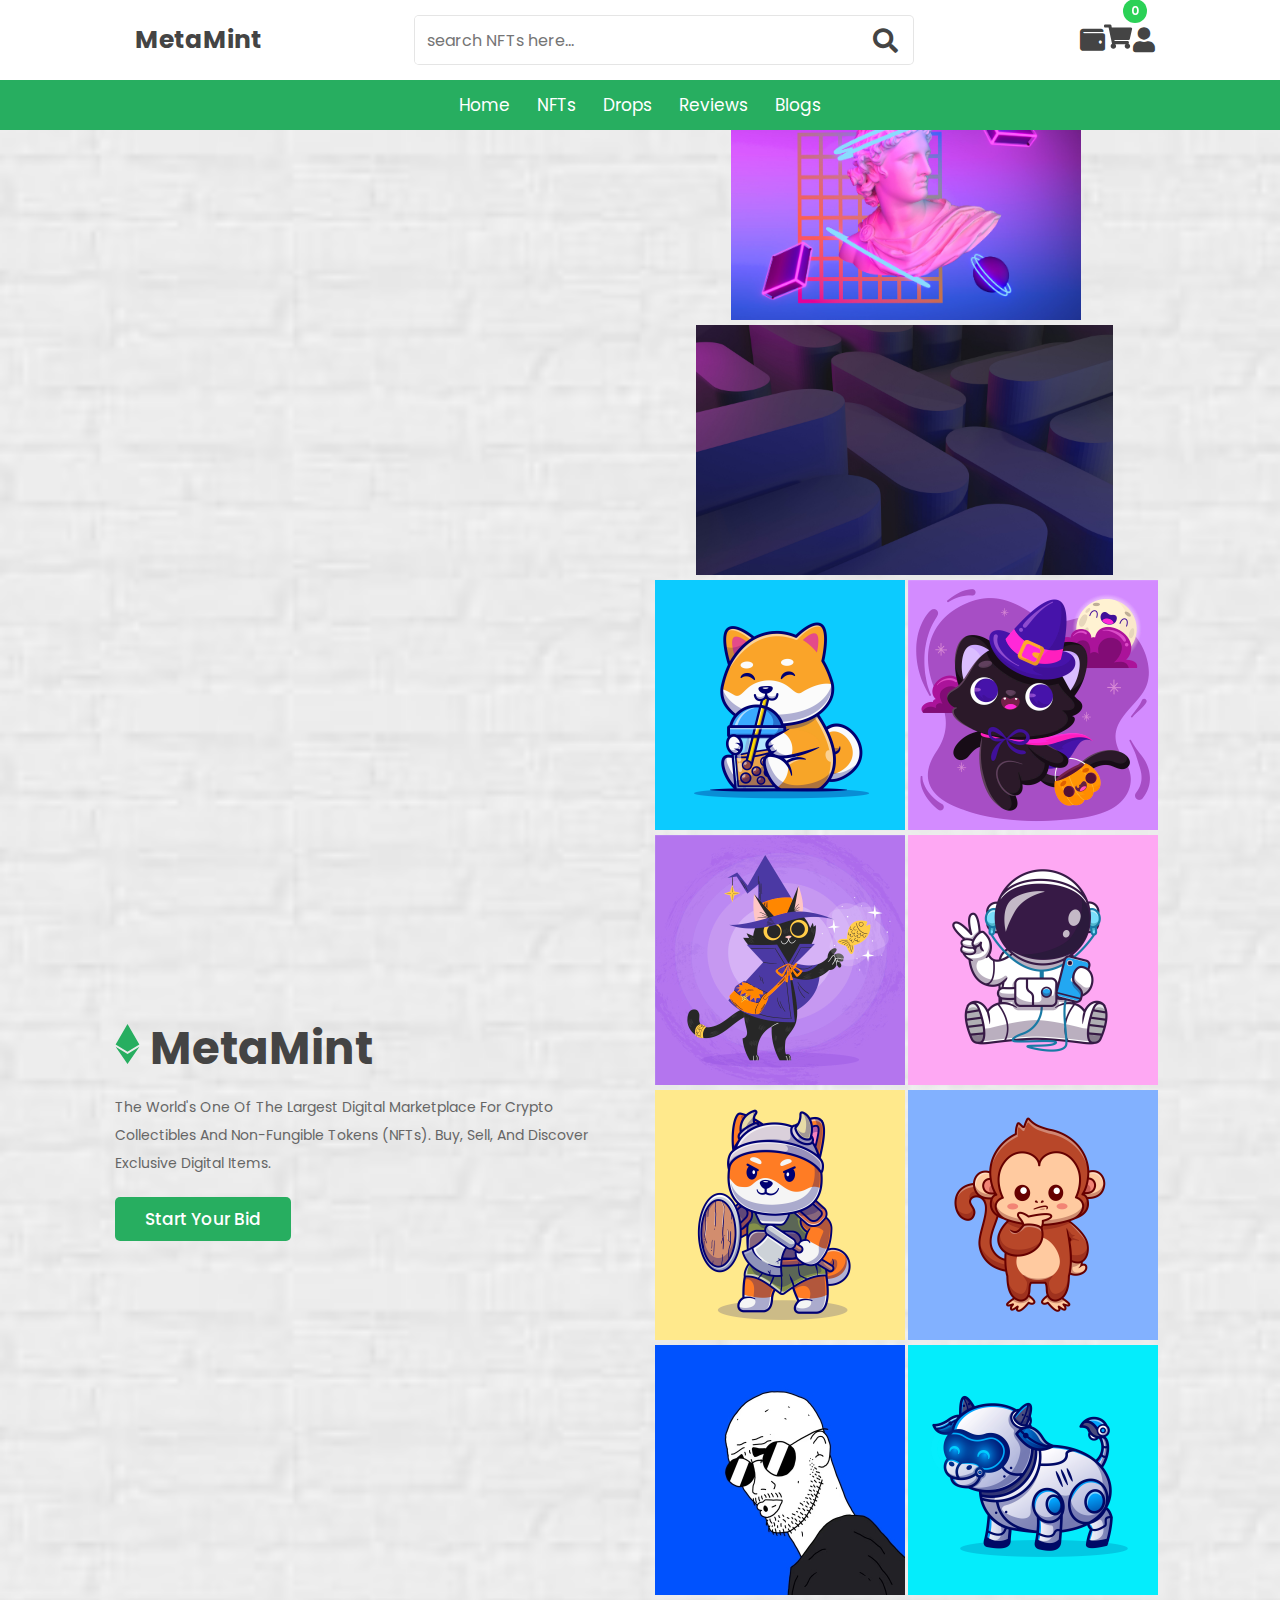
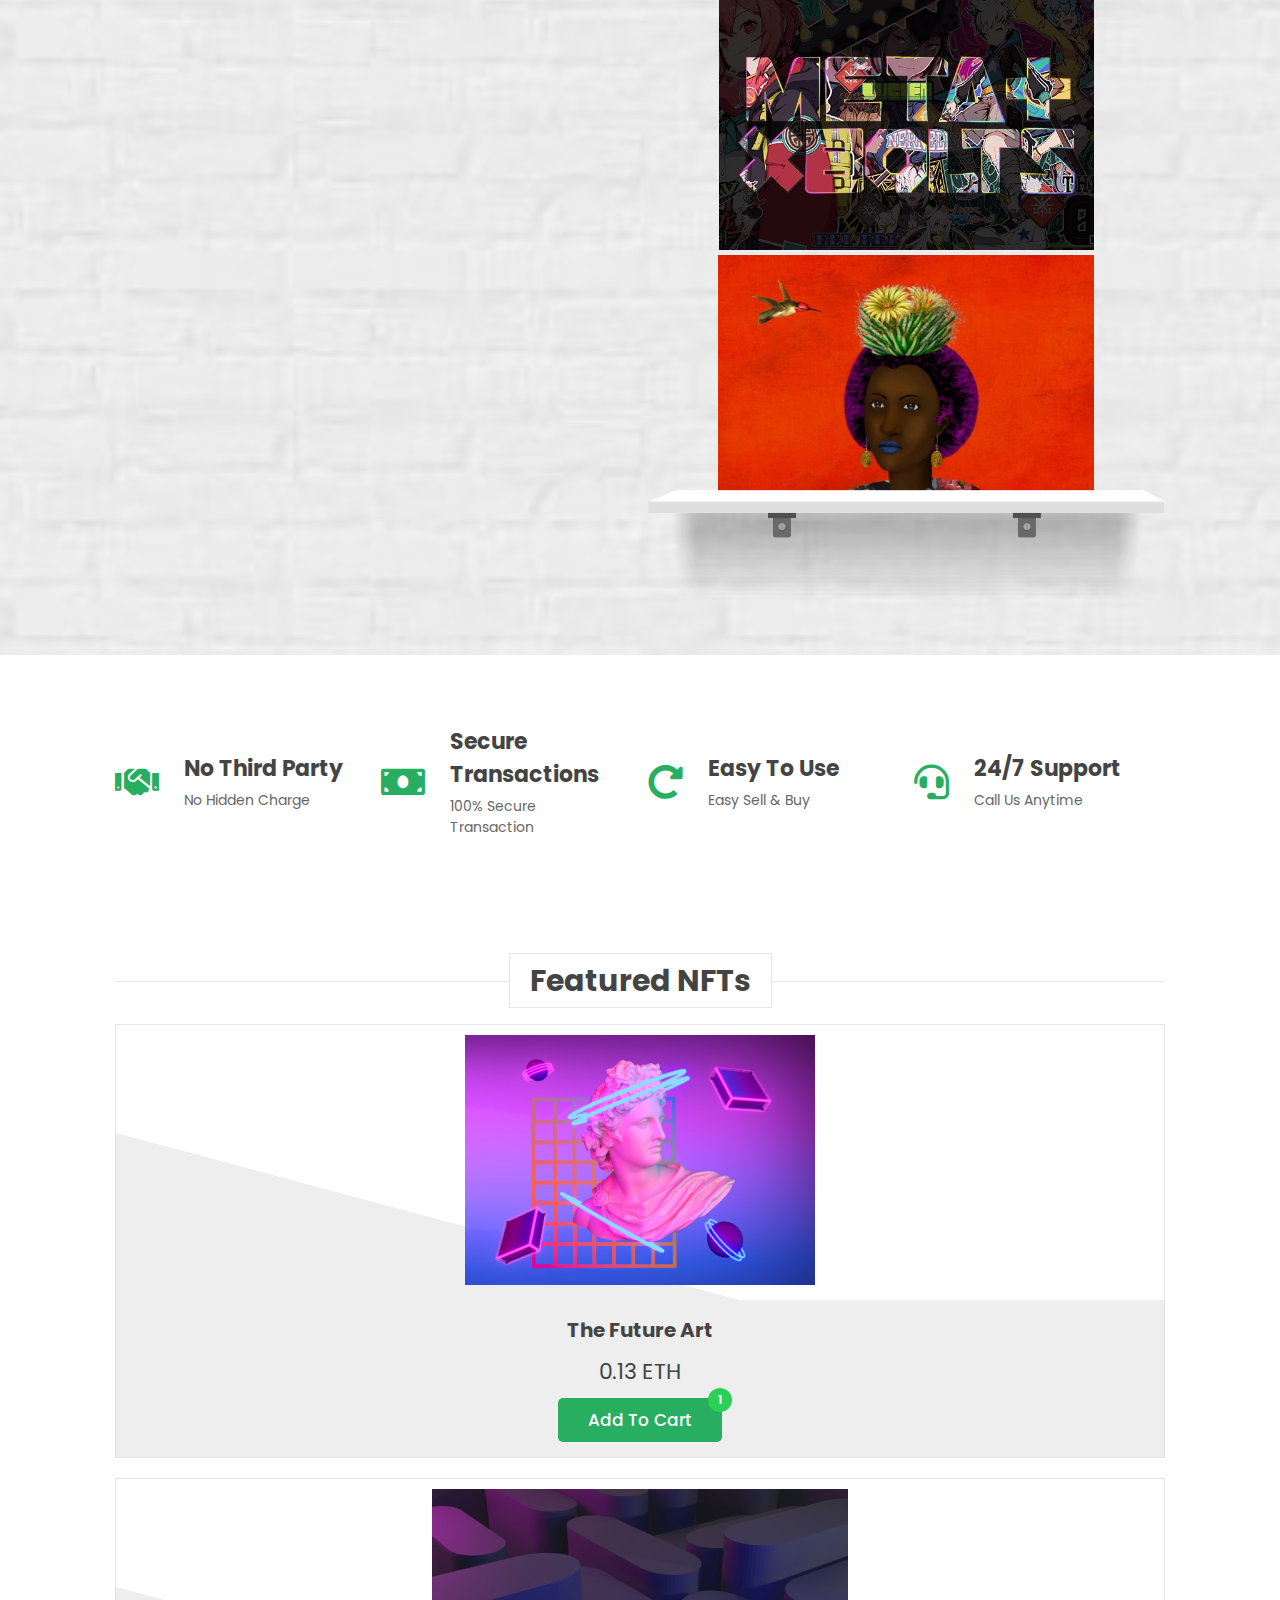
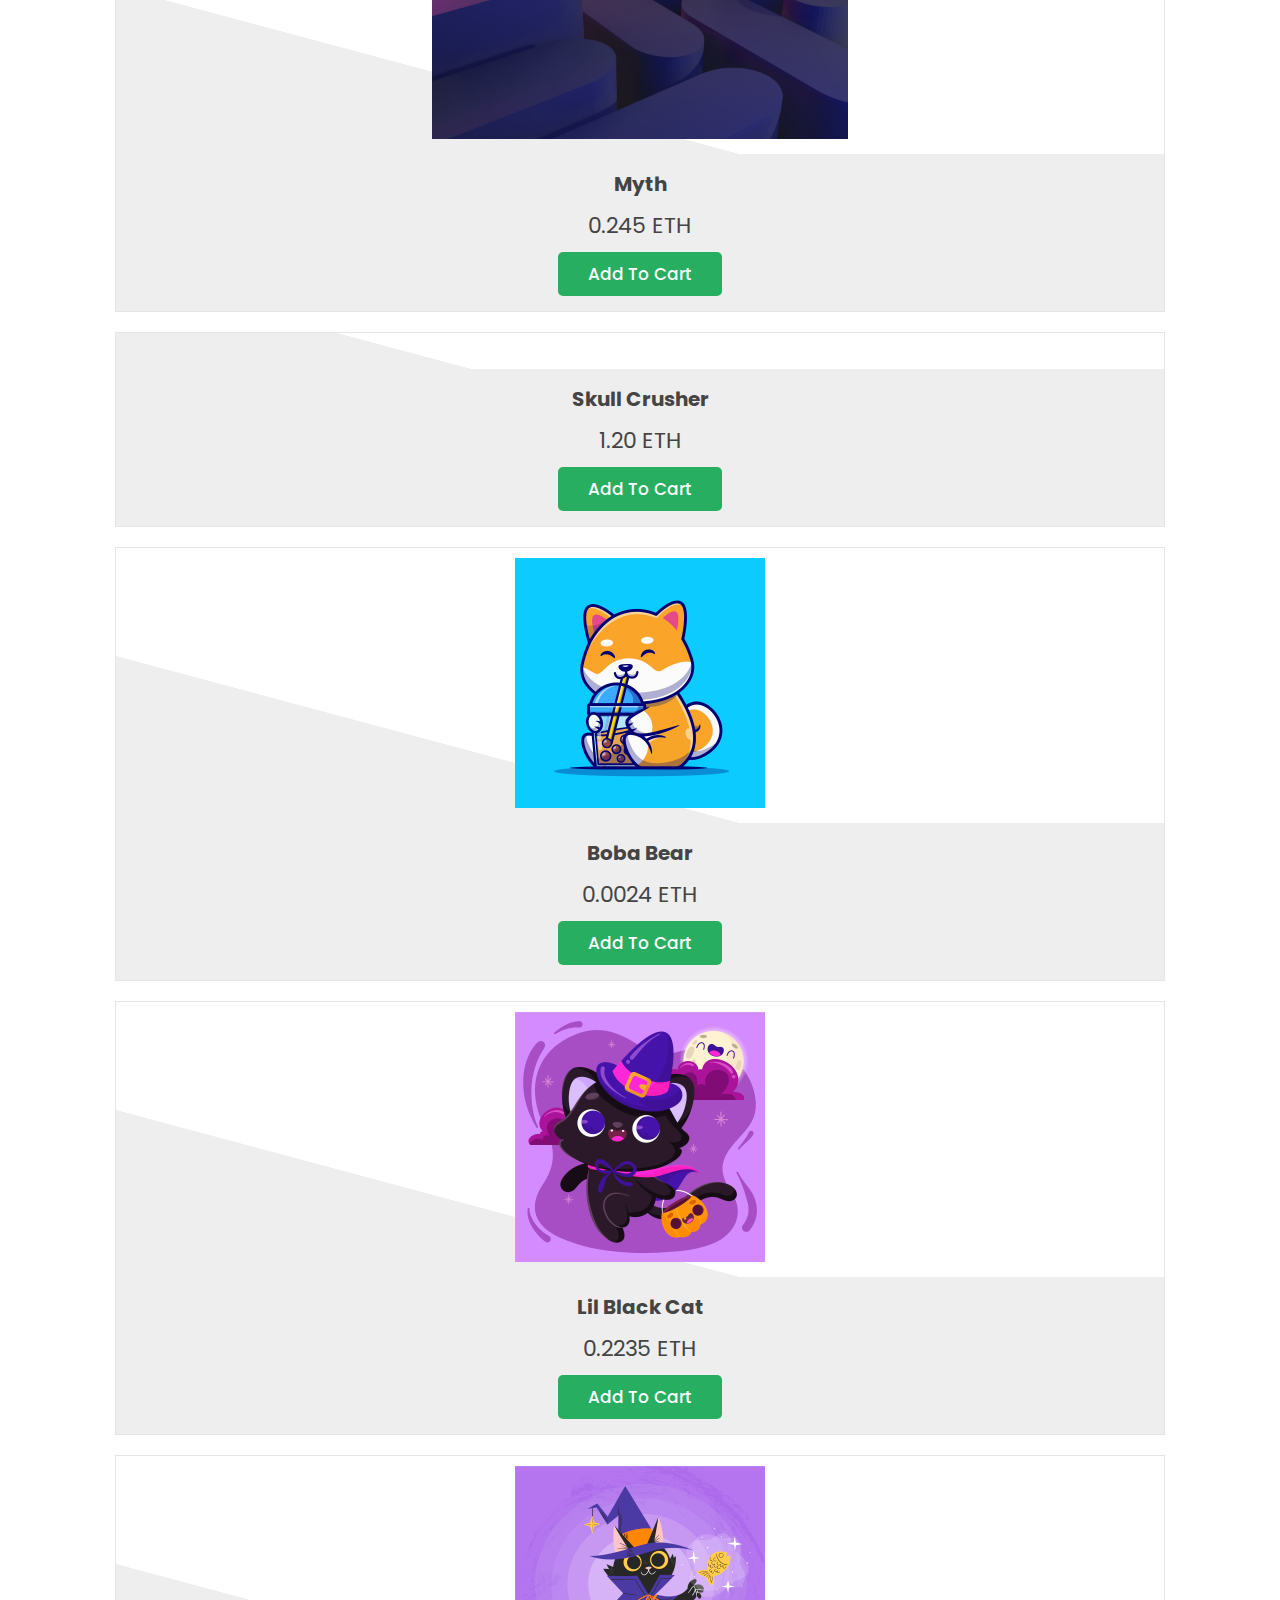
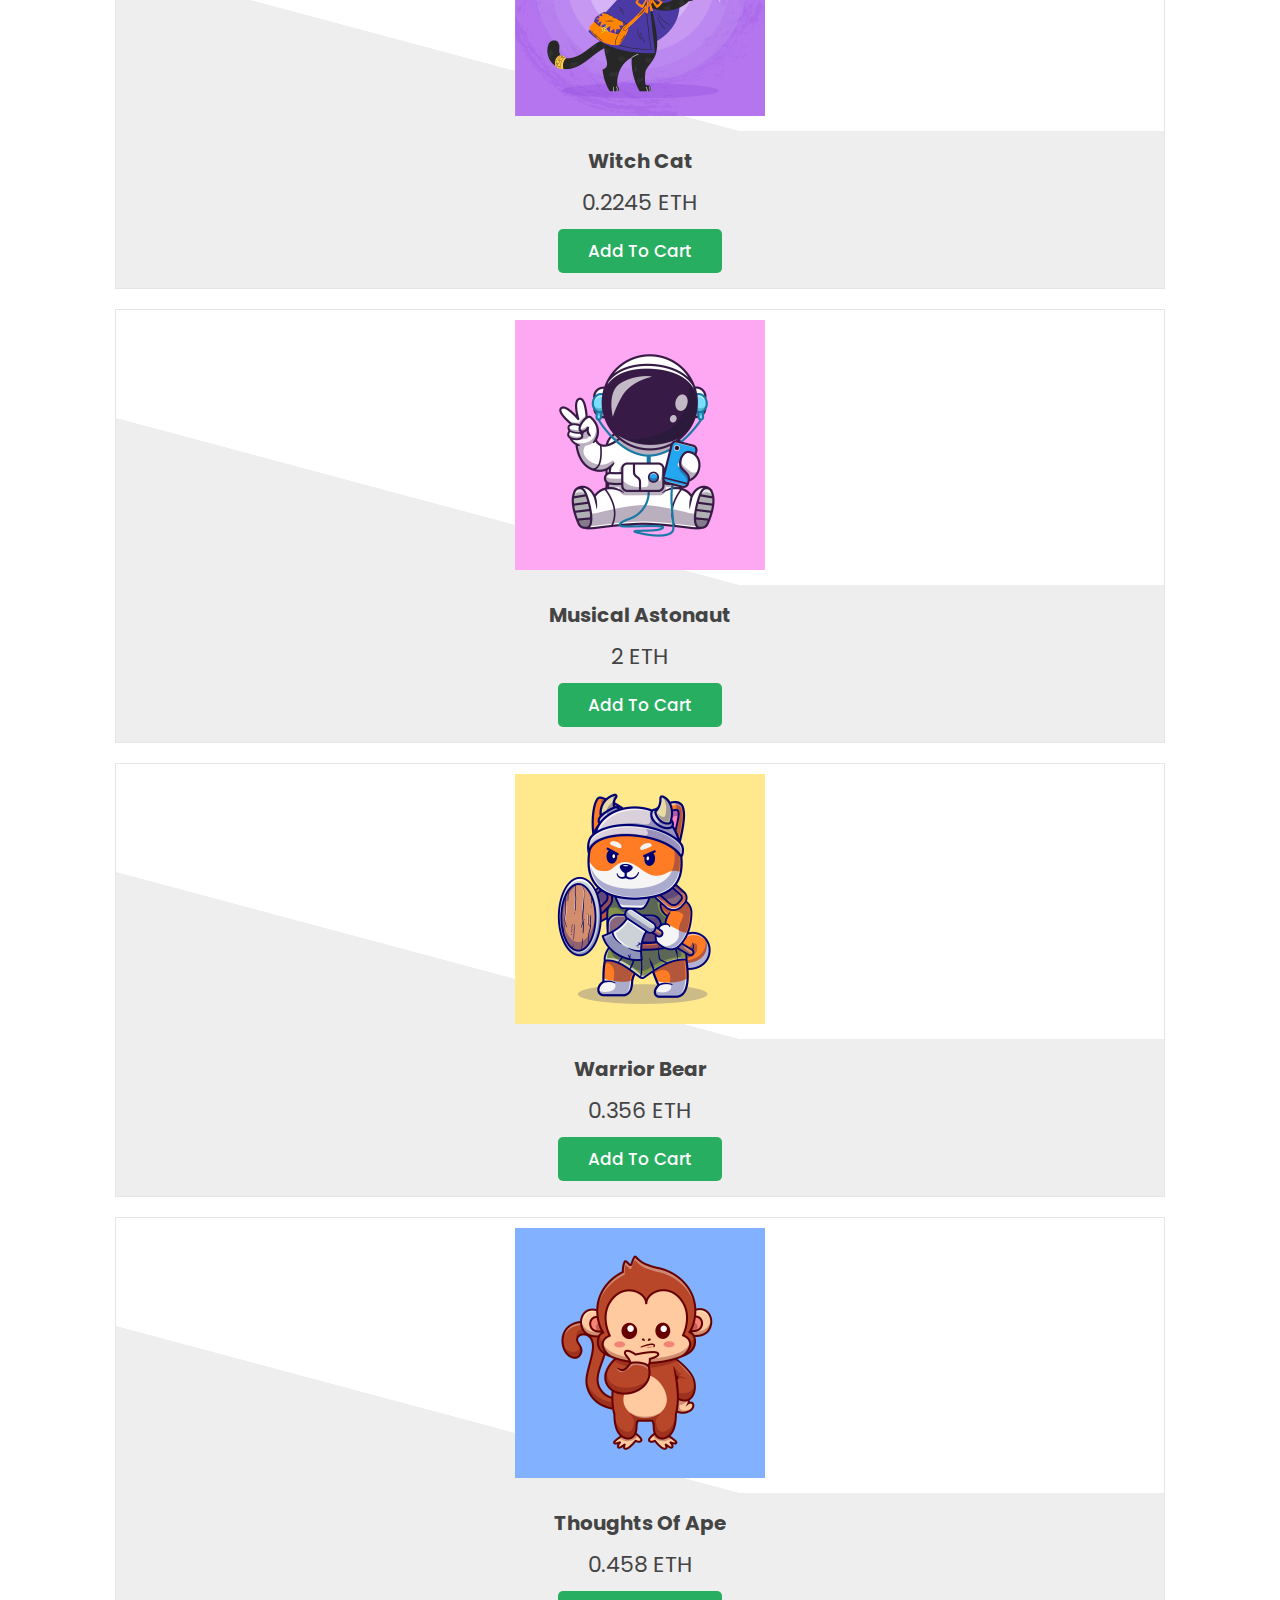
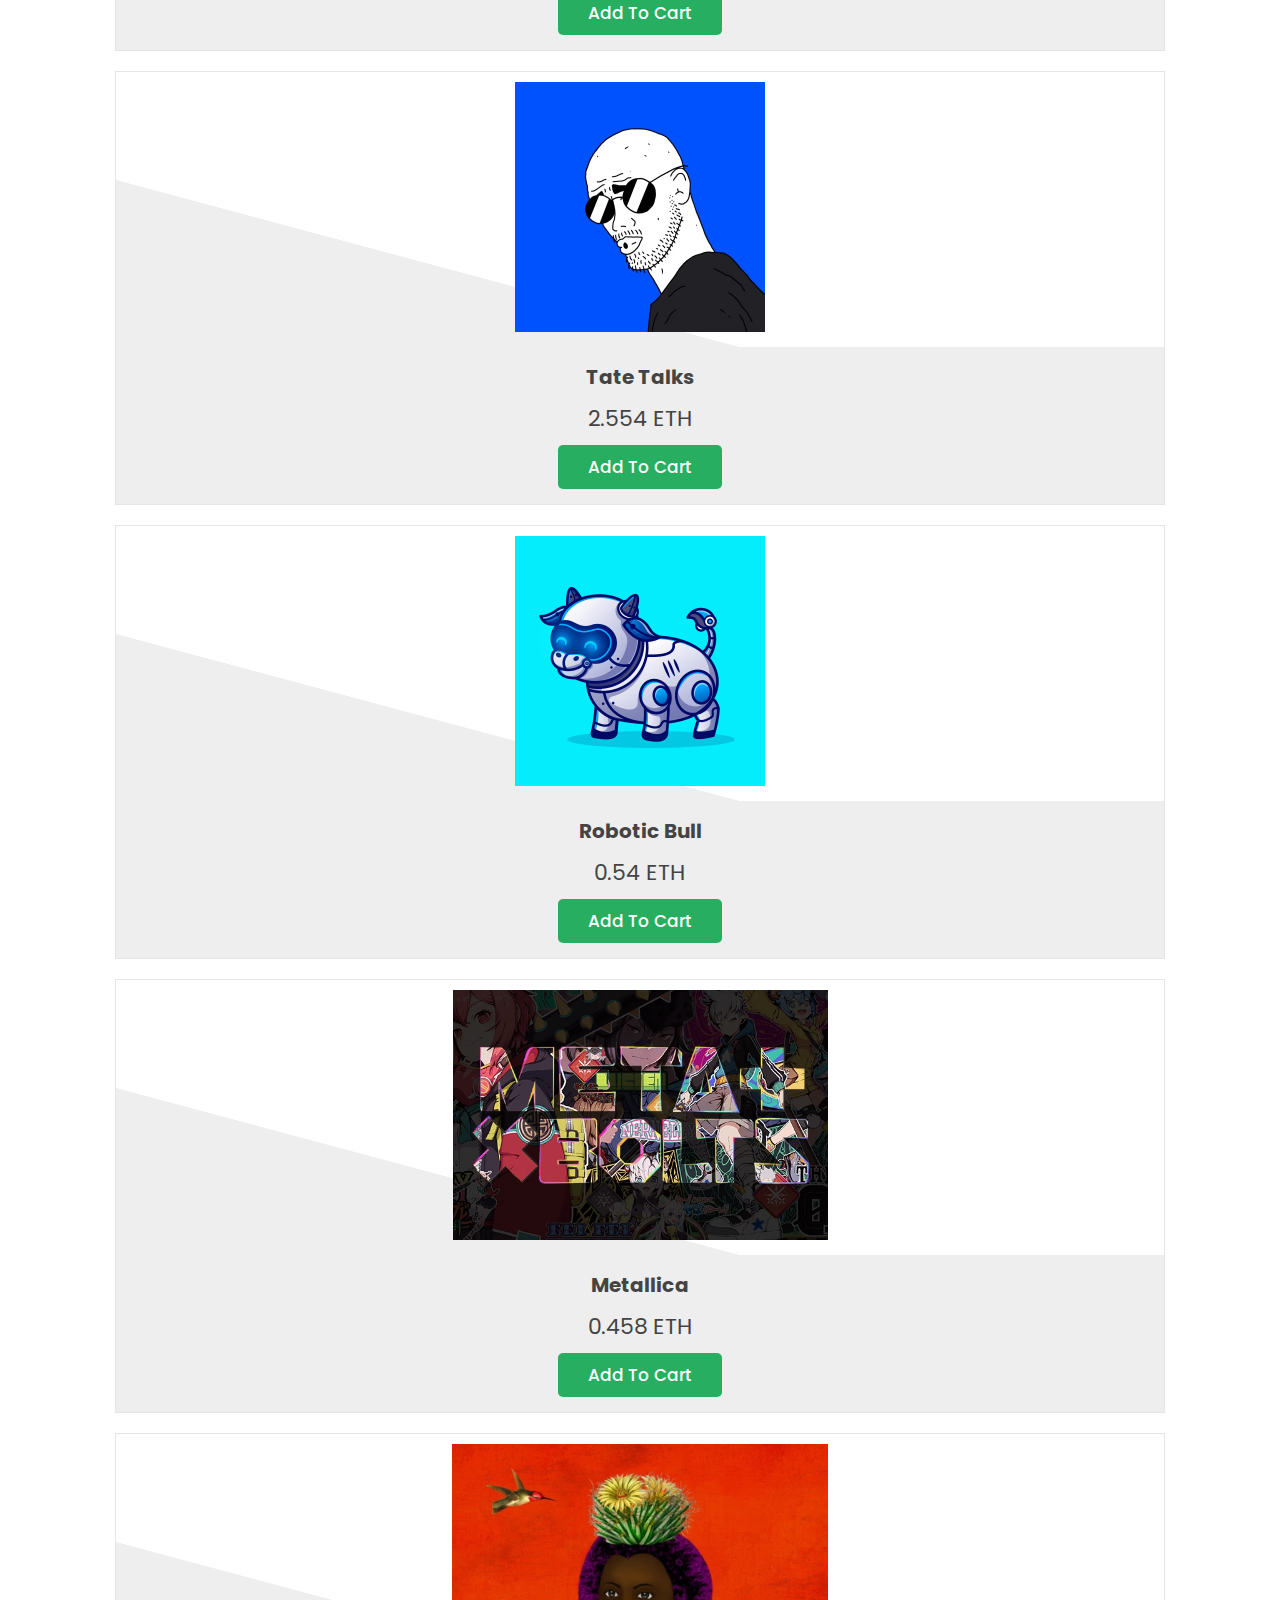
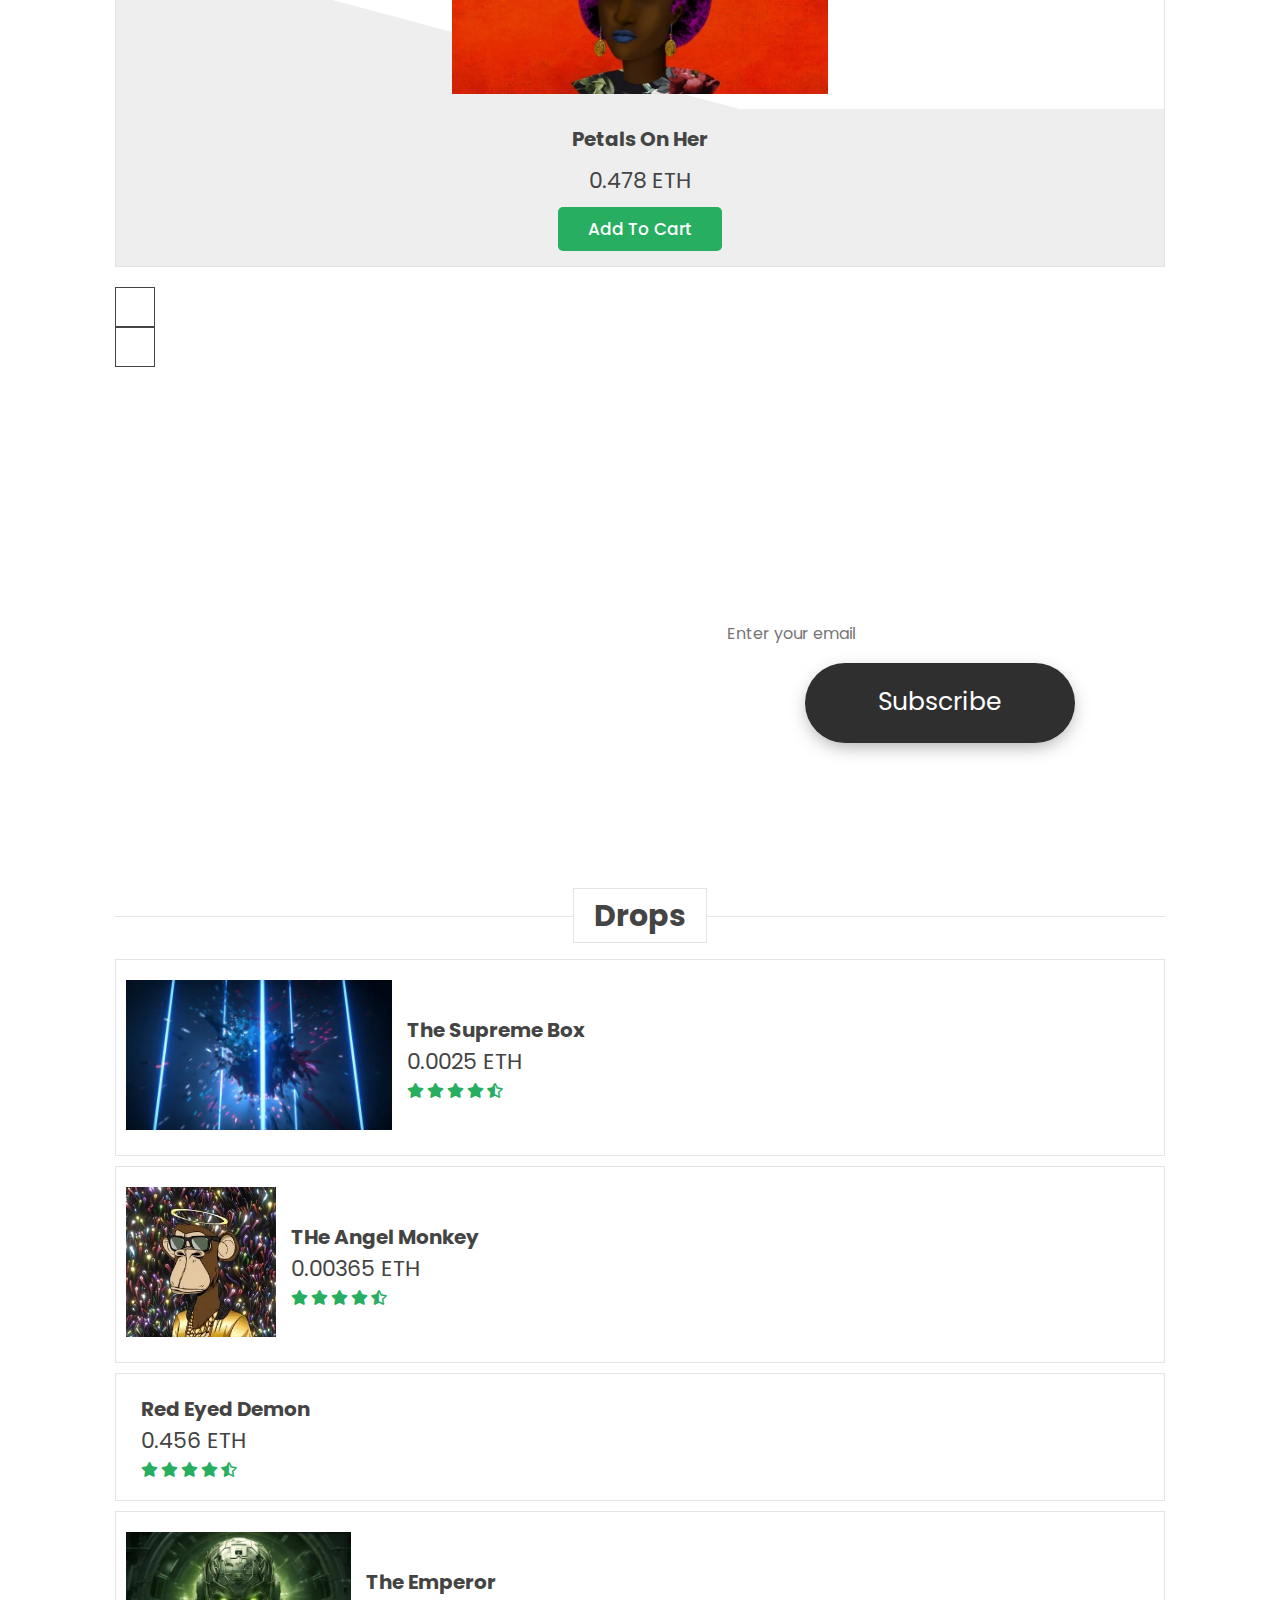
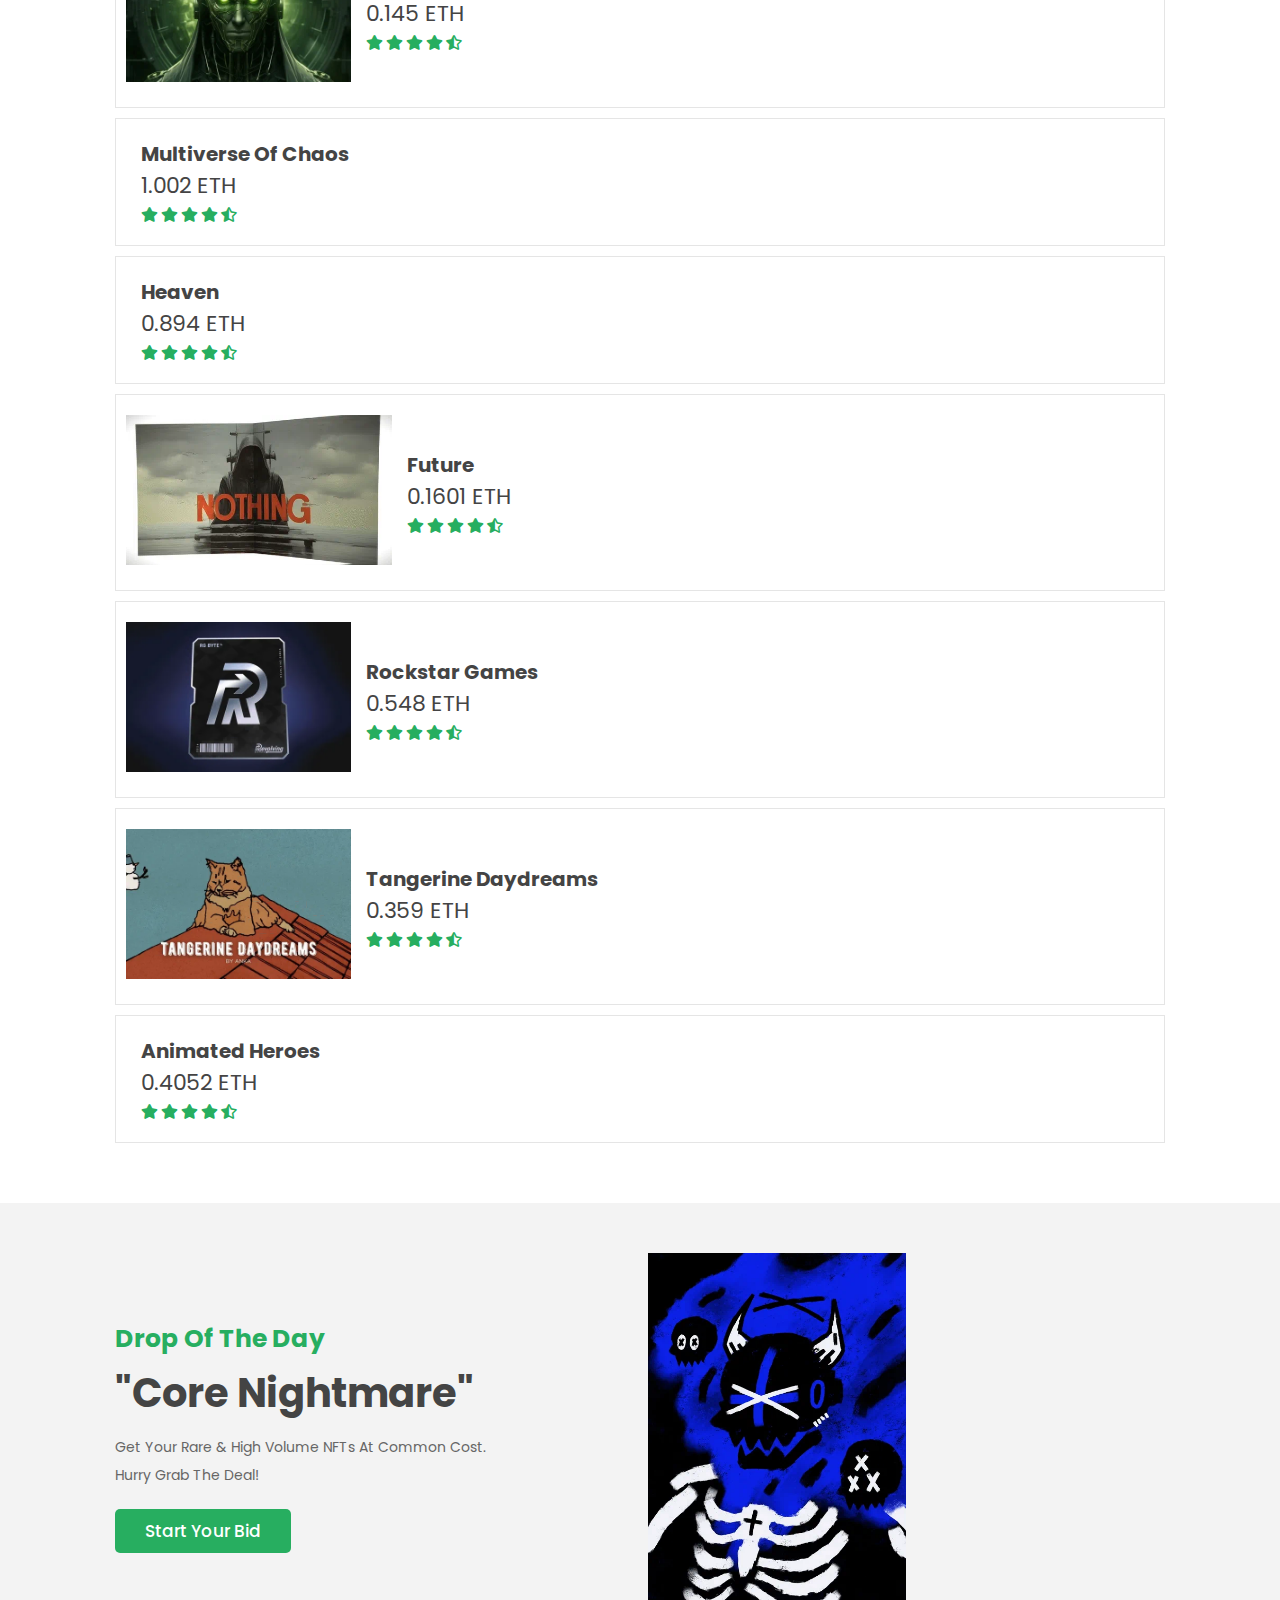
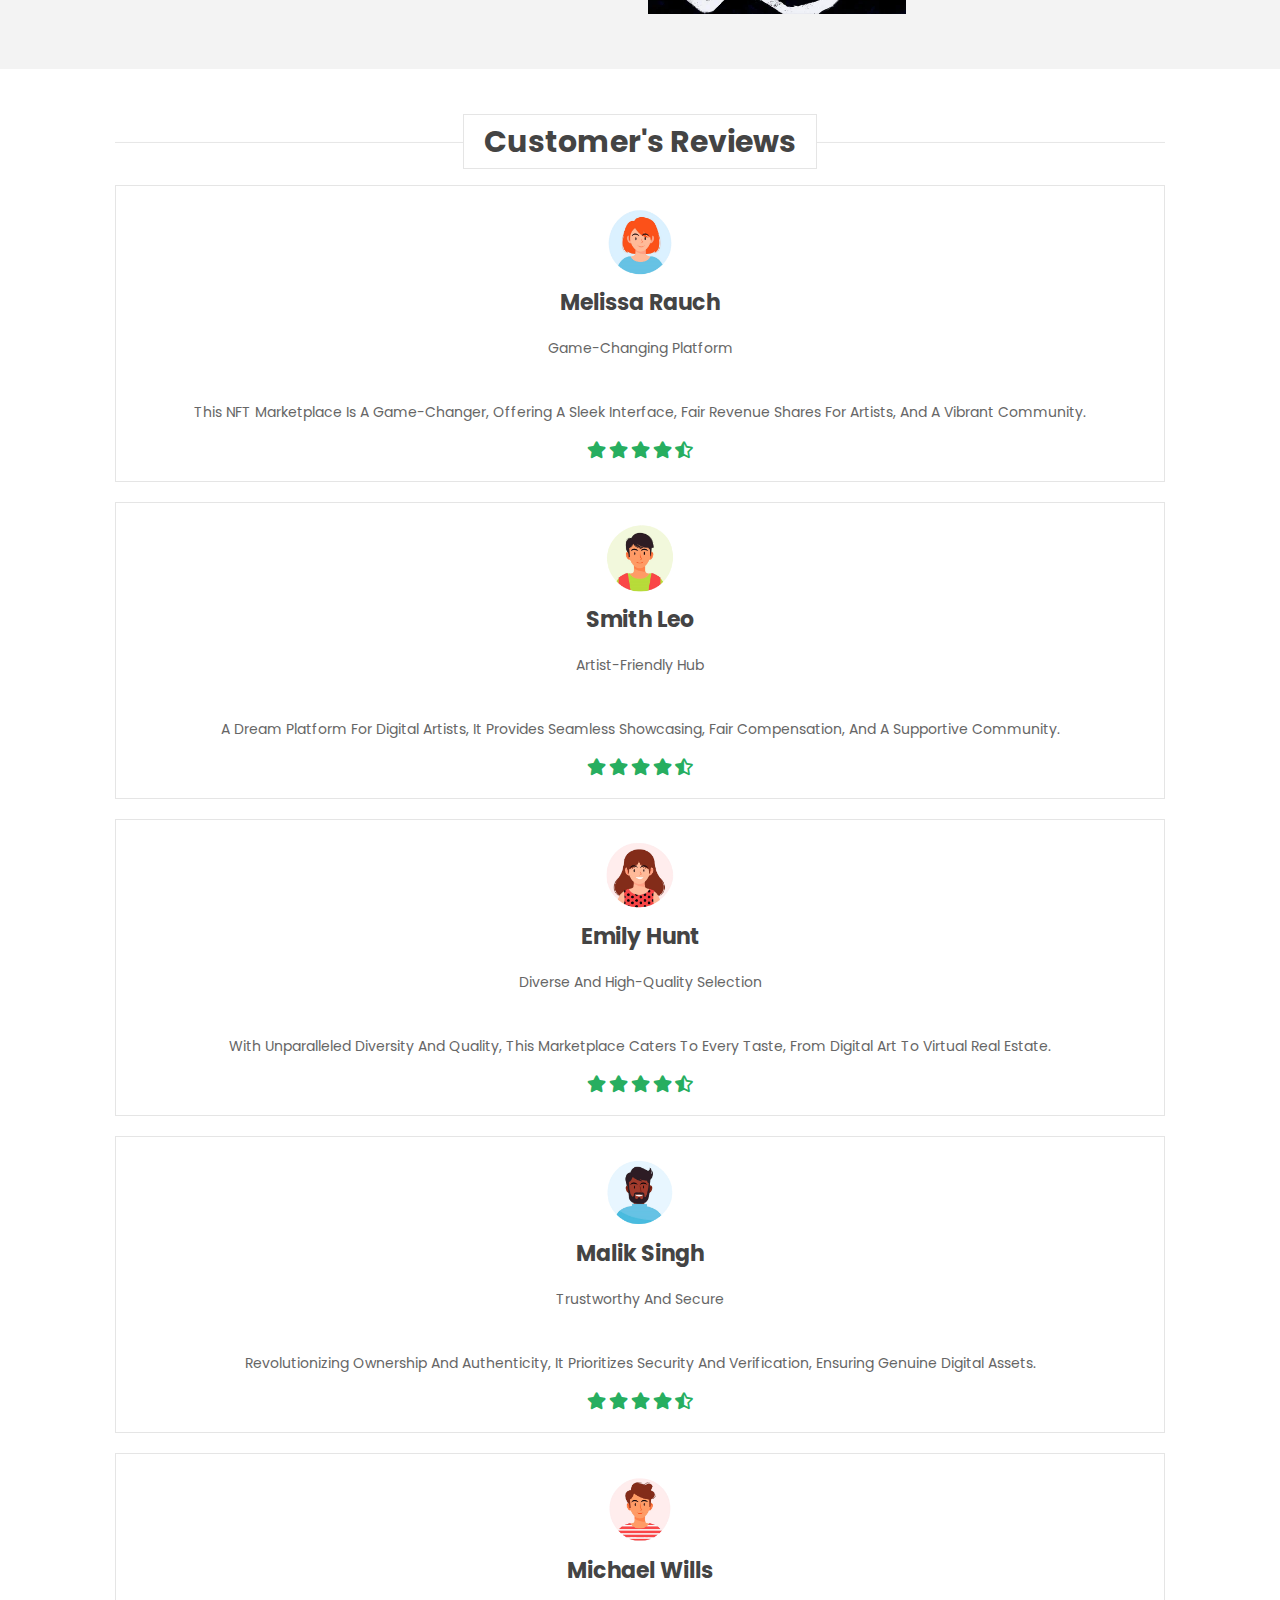
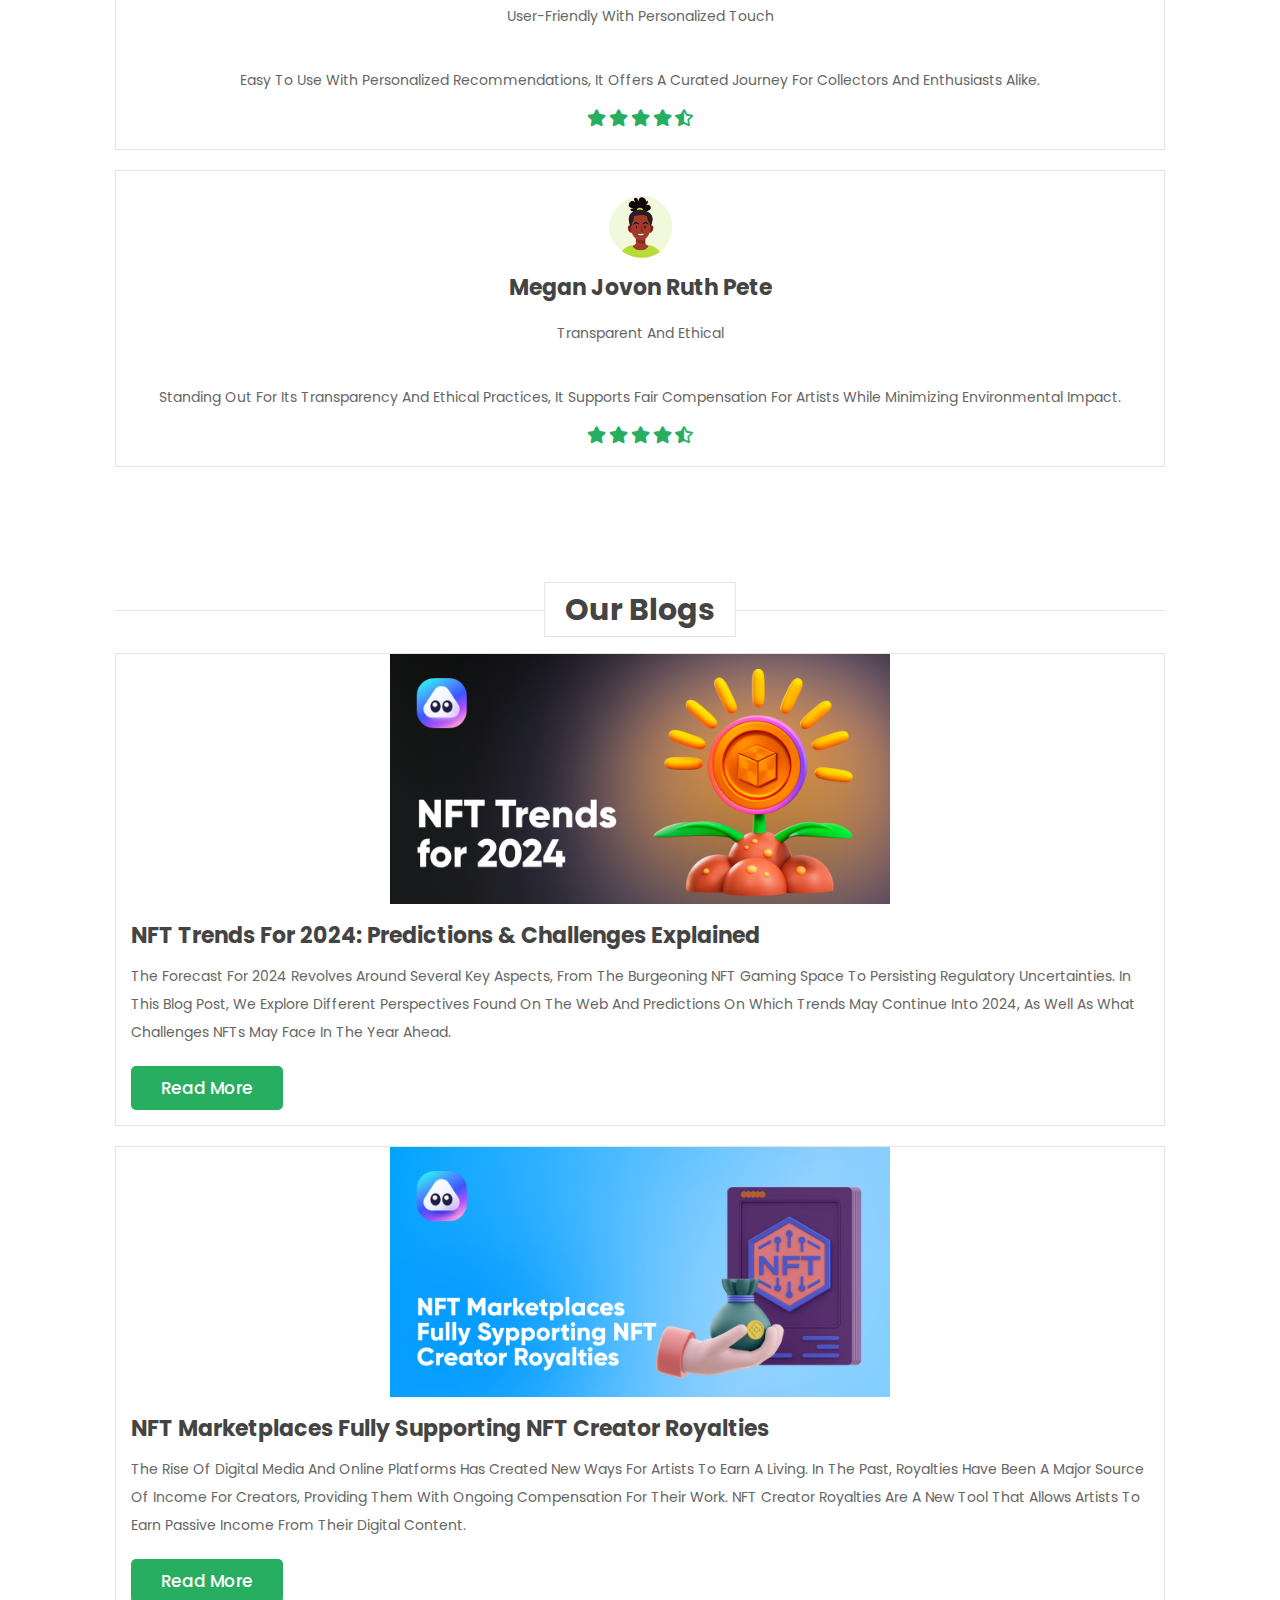
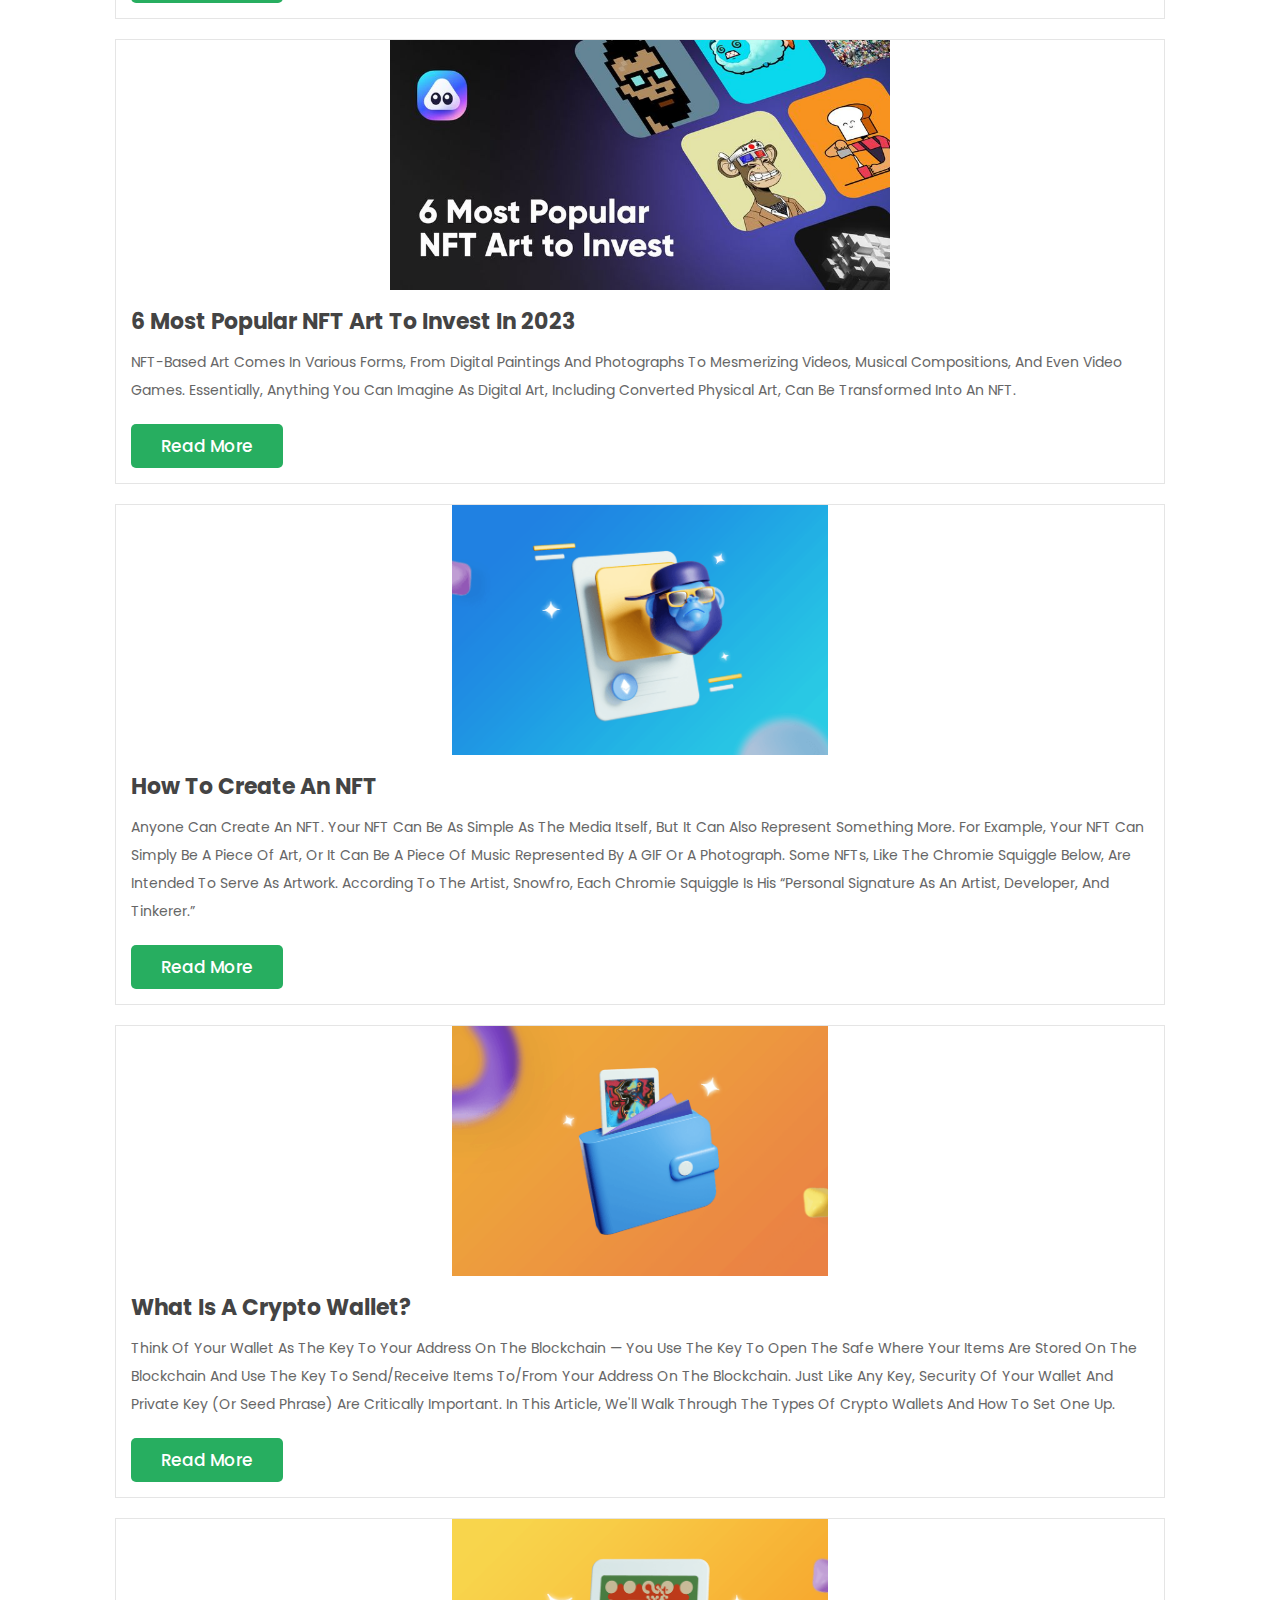
==== index.html @ c6f00322 "add sticky header" ====
<!DOCTYPE html>
<html lang="en">

<head>
    <meta charset="UTF-8">
    <meta http-equiv="X-UA-Compatible" content="IE=edge">
    <meta name="viewport" content="width=device-width, initial-scale=1.0">
    <!-- <link rel="icon" type="image/png" href="./image/logoB.png"> -->
    <link rel="icon" type="image/png" href="./image/logoW.png">
    <title>MetaMint</title>

    <link rel="stylesheet" href="https://unpkg.com/swiper@7/swiper-bundle.min.css" />

    <!-- font awesome cdn link  -->
    <link rel="stylesheet" href="https://cdnjs.cloudflare.com/ajax/libs/font-awesome/5.15.4/css/all.min.css">


    <link rel="stylesheet" href="./css/style.css">

</head>

<body>

    <!-- header section starts  -->

    <header class="header">

        <div class="header-1">

            <!-- <a href="#" class="logo"> <i class="fa-brands fa-gg fa-flip" style="color: #27ae60;"></i> MetaMint </a> -->
            <a href="#" class="logo"> <svg id="logosvg" xmlns="http://www.w3.org/2000/svg" viewBox="0 0 320 512">
                    <path fill="#27ae60"
                        d="M311.9 260.8L160 353.6 8 260.8 160 0l151.9 260.8zM160 383.4L8 290.6 160 512l152-221.4-152 92.8z" />
                </svg> MetaMint </a>

            <form action="" class="search-form">
                <input type="search" name="" placeholder="search NFTs here..." id="search-box">
                <label for="search-box" class="fas fa-search"></label>
            </form>

            <div class="icons">
                <div id="search-btn" class="fas fa-search"></div>
                <a id="wallet-btn" class="fas fa-wallet"></a>
                <!-- <a href="#" class="fas fa-shopping-cart"></a> -->
                <div id="cart" class="cart" data-totalitems="0">
                    <a href="#" class="fas fa-shopping-cart"></a>
                  </div>
                <div id="login-btn" class="fas fa-user"></div>
            </div>

        </div>

        <div class="header-2">
            <nav class="navbar">
                <a href="#home">home</a>
                <a href="#nfts">NFTs</a>
                <a href="#Drops">Drops</a>
                <a href="#reviews">reviews</a>
                <a href="#blogs">blogs</a>
            </nav>
        </div>

    </header>

    <!-- header section ends -->

    <!-- bottom navbar  -->

    <nav class="bottom-navbar">
        <a href="#home" class="fas fa-home"></a>
        <a href="#nfts" class="fas fa-list"></a>
        <a href="#Drops" class="fas fa-tags"></a>
        <a href="#reviews" class="fas fa-comments"></a>
        <a href="#blogs" class="fas fa-blog"></a>
    </nav>

    <!-- login form  -->

    <div class="login-form-container">

        <div id="close-login-btn" class="fas fa-times"></div>

        <form action="">
            <h3>sign in</h3>
            <span>username</span>
            <input type="email" name="" class="box" placeholder="enter your email" id="">
            <span>password</span>
            <input type="password" name="" class="box" placeholder="enter your password" id="">
            <div class="checkbox">
                <input type="checkbox" name="" id="remember-me">
                <label for="remember-me"> remember me</label>
            </div>
            <input type="submit" value="sign in" class="btn">
            <p>forget password ? <a href="#">click here</a></p>
            <p>don't have an account ? <a href="#">create one</a></p>
        </form>

    </div>

    <div class="wallet-form-container">

        <div id="close-wallet-btn" class="fas fa-times"></div>

        <form action="">
            <!-- <a class="btn btn-primary" href="https://chromewebstore.google.com/detail/metamask/nkbihfbeogaeaoehlefnkodbefgpgknn">
                <img id="metamask_icon" src="./image/metamask.png" alt="metamask_icon">
                MetaMask
            </a>   -->
            <a class="btn btn-primary" href="https://metamask.io/download/">
                <img id="metamask_icon" src="./image/metamask.png" alt="metamask_icon">
                MetaMask
            </a>
            <!-- <a class="btn btn-secondary" href="https://chromewebstore.google.com/detail/core-crypto-wallet-nft-ex/agoakfejjabomempkjlepdflaleeobhb">
                <img id="core_icon" src="./image/core.png" alt="core_icon">
                Core
            </a>   -->
            <a class="btn btn-secondary" href="https://core.app/en/">
                <img id="core_icon" src="./image/core.png" alt="core_icon">
                Core
            </a>
            <a class="btn btn-third" href="https://brave.com/wallet/">
                <img id="brave_icon" src="./image/BraveBat.png" alt="core_icon">
                Wallet
            </a>
            <!-- <a class="btn btn-secondary" href="brave://wallet/crypto/onboarding/new/terms">
                <img id="brave_icon" src="./image/BraveBat.png" alt="core_icon">
                Wallet
            </a> -->

            <a class="label" href="https://core.app/en/?connectWallet=1">
                More wallet options
            </a>
            <!-- <p>forget password ? <a href="#">click here</a></p>
            <p>don't have an account ? <a href="#">create one</a></p> -->
        </form>

    </div>

    <!-- home section starts  -->

    <section class="home" id="home">

        <div class="row">

            <div class="content">
                <h3> <svg id="logo" xmlns="http://www.w3.org/2000/svg" viewBox="0 0 320 512">
                        <path fill="#27ae60"
                            d="M311.9 260.8L160 353.6 8 260.8 160 0l151.9 260.8zM160 383.4L8 290.6 160 512l152-221.4-152 92.8z" />
                    </svg> MetaMint</h3>
                <p> The world's one of the largest digital marketplace for crypto collectibles and non-fungible tokens
                    (NFTs). Buy,
                    sell, and discover exclusive digital items. </p>
                <a href="#" class="btn">Start Your Bid</a>
            </div>

            <div class="swiper books-slider">
                <div class="swiper-wrapper">
                    <a href="#" class="swiper-slide"><img src="./image/nft1.jpg" alt=""></a>
                    <a href="#" class="swiper-slide"><img src="./image/nft2.jpg" alt=""></a>
                    <a href="#" class="swiper-slide"><img src="./image/nft3.jpg" alt=""></a>
                    <a href="#" class="swiper-slide"><img src="./image/nft4.jpg" alt=""></a>
                    <a href="#" class="swiper-slide"><img src="./image/nft5.jpg" alt=""></a>
                    <a href="#" class="swiper-slide"><img src="./image/nft6.jpg" alt=""></a>
                    <a href="#" class="swiper-slide"><img src="./image/nft7.jpg" alt=""></a>
                    <a href="#" class="swiper-slide"><img src="./image/nft8.jpg" alt=""></a>
                    <a href="#" class="swiper-slide"><img src="./image/nft9.jpg" alt=""></a>
                    <a href="#" class="swiper-slide"><img src="./image/nft10.jpg" alt=""></a>
                    <a href="#" class="swiper-slide"><img src="./image/nft11.jpg" alt=""></a>
                    <a href="#" class="swiper-slide"><img src="./image/nft12.jpg" alt=""></a>
                    <a href="#" class="swiper-slide"><img src="./image/nft13.jpg" alt=""></a>
                </div>
                <img src="image/stand.png" class="stand" alt="">
            </div>

        </div>

    </section>

    <!-- home section ense  -->

    <!-- icons section starts  -->

    <section class="icons-container">

        <div class="icons">
            <i class='fas fa-handshake'></i>
            <div class="content">
                <!-- <h3>Trust</h3> -->
                <h3>No third party</h3>
                <p>no Hidden charge</p>
            </div>
        </div>

        <div class="icons">
            <i class='fas fa-money-bill'></i>
            <div class="content">
                <h3>secure Transactions</h3>
                <p>100% secure Transaction</p>
            </div>
        </div>

        <div class="icons">
            <i class="fas fa-redo-alt"></i>
            <div class="content">
                <h3>easy to use</h3>
                <p>Easy sell & buy</p>
            </div>
        </div>

        <div class="icons">
            <i class="fas fa-headset"></i>
            <div class="content">
                <h3>24/7 support</h3>
                <p>call us anytime</p>
            </div>
        </div>

    </section>

    <!-- icons section ends -->

    <!-- featured section starts  -->

    <section class="featured" id="featured">

        <h1 class="heading"> <span>featured NFTs</span> </h1>

        <div class="swiper featured-slider">

            <div class="swiper-wrapper">

                <div class="swiper-slide box">
                    <div class="icons">
                        <a href="#" class="fas fa-search"></a>
                        <a href="#" class="fas fa-heart"></a>
                        <a href="#" class="fas fa-eye"></a>
                    </div>
                    <div class="image">
                        <img src="./image/nft1.jpg" alt="">
                    </div>
                    <div class="content">
                        <h3>The Future Art</h3>
                        <div class="price">0.13 ETH</div>
                            <button class="add-to-cart-btn btn">
                              Add to Cart
                              <span class="cart-item"></span>
                            </button>
                    </div>
                </div>

                <div class="swiper-slide box">
                    <div class="icons">
                        <a href="#" class="fas fa-search"></a>
                        <a href="#" class="fas fa-heart"></a>
                        <a href="#" class="fas fa-eye"></a>
                    </div>
                    <div class="image">
                        <img src="./image/nft2.jpg" alt="">
                    </div>
                    <div class="content">
                        <h3>Myth</h3>
                        <div class="price">0.245 ETH</div>
                        <a href="#" class="btn">add to cart</a>
                    </div>
                </div>

                <div class="swiper-slide box">
                    <div class="icons">
                        <a href="#" class="fas fa-search"></a>
                        <a href="#" class="fas fa-heart"></a>
                        <a href="#" class="fas fa-eye"></a>
                    </div>
                    <div class="image">
                        <img src="./image/nft3.jpg" alt="">
                    </div>
                    <div class="content">
                        <h3>Skull Crusher</h3>
                        <div class="price">1.20 ETH</div>
                        <a href="#" class="btn">add to cart</a>
                    </div>
                </div>

                <div class="swiper-slide box">
                    <div class="icons">
                        <a href="#" class="fas fa-search"></a>
                        <a href="#" class="fas fa-heart"></a>
                        <a href="#" class="fas fa-eye"></a>
                    </div>
                    <div class="image">
                        <img src="./image/nft4.jpg" alt="">
                    </div>
                    <div class="content">
                        <h3>Boba Bear</h3>
                        <div class="price">0.0024 ETH</div>
                        <a href="#" class="btn">add to cart</a>
                    </div>
                </div>

                <div class="swiper-slide box">
                    <div class="icons">
                        <a href="#" class="fas fa-search"></a>
                        <a href="#" class="fas fa-heart"></a>
                        <a href="#" class="fas fa-eye"></a>
                    </div>
                    <div class="image">
                        <img src="./image/nft5.jpg" alt="">
                    </div>
                    <div class="content">
                        <h3>Lil black cat</h3>
                        <div class="price">0.2235 ETH</div>
                        <a href="#" class="btn">add to cart</a>
                    </div>
                </div>

                <div class="swiper-slide box">
                    <div class="icons">
                        <a href="#" class="fas fa-search"></a>
                        <a href="#" class="fas fa-heart"></a>
                        <a href="#" class="fas fa-eye"></a>
                    </div>
                    <div class="image">
                        <img src="./image/nft6.jpg" alt="">
                    </div>
                    <div class="content">
                        <h3>Witch Cat</h3>
                        <div class="price">0.2245 ETH</div>
                        <a href="#" class="btn">add to cart</a>
                    </div>
                </div>

                <div class="swiper-slide box">
                    <div class="icons">
                        <a href="#" class="fas fa-search"></a>
                        <a href="#" class="fas fa-heart"></a>
                        <a href="#" class="fas fa-eye"></a>
                    </div>
                    <div class="image">
                        <img src="./image/nft7.jpg" alt="">
                    </div>
                    <div class="content">
                        <h3>Musical Astonaut</h3>
                        <div class="price">2 ETH</div>
                        <a href="#" class="btn">add to cart</a>
                    </div>
                </div>

                <div class="swiper-slide box">
                    <div class="icons">
                        <a href="#" class="fas fa-search"></a>
                        <a href="#" class="fas fa-heart"></a>
                        <a href="#" class="fas fa-eye"></a>
                    </div>
                    <div class="image">
                        <img src="./image/nft8.jpg" alt="">
                    </div>
                    <div class="content">
                        <h3>Warrior Bear</h3>
                        <div class="price">0.356 ETH</div>
                        <a href="#" class="btn">add to cart</a>
                    </div>
                </div>

                <div class="swiper-slide box">
                    <div class="icons">
                        <a href="#" class="fas fa-search"></a>
                        <a href="#" class="fas fa-heart"></a>
                        <a href="#" class="fas fa-eye"></a>
                    </div>
                    <div class="image">
                        <img src="./image/nft9.jpg" alt="">
                    </div>
                    <div class="content">
                        <h3>Thoughts of Ape</h3>
                        <div class="price">0.458 ETH</div>
                        <a href="#" class="btn">add to cart</a>
                    </div>
                </div>

                <div class="swiper-slide box">
                    <div class="icons">
                        <a href="#" class="fas fa-search"></a>
                        <a href="#" class="fas fa-heart"></a>
                        <a href="#" class="fas fa-eye"></a>
                    </div>
                    <div class="image">
                        <img src="./image/nft10.jpg" alt="">
                    </div>
                    <div class="content">
                        <h3>Tate talks</h3>
                        <div class="price">2.554 ETH</div>
                        <a href="#" class="btn">add to cart</a>
                    </div>
                </div>

                <div class="swiper-slide box">
                    <div class="icons">
                        <a href="#" class="fas fa-search"></a>
                        <a href="#" class="fas fa-heart"></a>
                        <a href="#" class="fas fa-eye"></a>
                    </div>
                    <div class="image">
                        <img src="./image/nft11.jpg" alt="">
                    </div>
                    <div class="content">
                        <h3>Robotic Bull</h3>
                        <div class="price">0.54 ETH</div>
                        <a href="#" class="btn">add to cart</a>
                    </div>
                </div>

                <div class="swiper-slide box">
                    <div class="icons">
                        <a href="#" class="fas fa-search"></a>
                        <a href="#" class="fas fa-heart"></a>
                        <a href="#" class="fas fa-eye"></a>
                    </div>
                    <div class="image">
                        <img src="./image/nft12.jpg" alt="">
                    </div>
                    <div class="content">
                        <h3>Metallica</h3>
                        <div class="price">0.458 ETH</div>
                        <a href="#" class="btn">add to cart</a>
                    </div>
                </div>

                <div class="swiper-slide box">
                    <div class="icons">
                        <a href="#" class="fas fa-search"></a>
                        <a href="#" class="fas fa-heart"></a>
                        <a href="#" class="fas fa-eye"></a>
                    </div>
                    <div class="image">
                        <img src="./image/nft13.jpg" alt="">
                    </div>
                    <div class="content">
                        <h3>Petals on her</h3>
                        <div class="price">0.478 ETH</div>
                        <a href="#" class="btn">add to cart</a>
                    </div>
                </div>

            </div>

            <div class="swiper-button-next"></div>
            <div class="swiper-button-prev"></div>

        </div>

    </section>

    <!-- featured section ends -->

    <!-- newsletter section starts -->

    <section class="newsletter">

        <form id="subscription-form" action="https://formspree.io/f/mpzvlvgq" method="POST">
            <h3>Stay in the loop</h3>
            <p>Join our mailing list to stay in the loop with our newest feature releases, NFT drops, and tips and
                tricks for navigating MetaMint.</p>
            <input type="email" name="email" placeholder="Enter your email" class="box" id="email" required>
            <button type="submit" id="btns">
                <p id="btnText">Subscribe</p>
                <div class="check-box">
                    <svg xmlns="http://www.w3.org/2000/svg" viewBox="0 0 50 50">
                        <path fill="transparent" d="M14.1 27.2l7.1 7.2 16.7-16.8" />
                    </svg>
                </div>
            </button>
        </form>

    </section>

    <!-- newsletter section ends -->

    <!-- arrivals section starts  -->

    <section class="arrivals" id="arrivals">

        <h1 class="heading"> <span>Drops</span> </h1>

        <div class="swiper arrivals-slider">

            <div class="swiper-wrapper">

                <a href="#" class="swiper-slide box">
                    <div class="image">
                        <img src="./image/newarrival1.webp" alt="">
                    </div>
                    <div class="content">
                        <h3>The supreme box</h3>
                        <div class="price">0.0025 ETH</div>
                        <div class="stars">
                            <i class="fas fa-star"></i>
                            <i class="fas fa-star"></i>
                            <i class="fas fa-star"></i>
                            <i class="fas fa-star"></i>
                            <i class="fas fa-star-half-alt"></i>
                        </div>
                    </div>
                </a>

                <a href="#" class="swiper-slide box">
                    <div class="image">
                        <img src="./image/newarrival2.webp" alt="">
                    </div>
                    <div class="content">
                        <h3>THe angel monkey</h3>
                        <div class="price">0.00365 ETH</div>
                        <div class="stars">
                            <i class="fas fa-star"></i>
                            <i class="fas fa-star"></i>
                            <i class="fas fa-star"></i>
                            <i class="fas fa-star"></i>
                            <i class="fas fa-star-half-alt"></i>
                        </div>
                    </div>
                </a>

                <a href="#" class="swiper-slide box">
                    <div class="image">
                        <img src="./image/newarrival3.webp" alt="">
                    </div>
                    <div class="content">
                        <h3>Red eyed demon</h3>
                        <div class="price">0.456 ETH</div>
                        <div class="stars">
                            <i class="fas fa-star"></i>
                            <i class="fas fa-star"></i>
                            <i class="fas fa-star"></i>
                            <i class="fas fa-star"></i>
                            <i class="fas fa-star-half-alt"></i>
                        </div>
                    </div>
                </a>

                <a href="#" class="swiper-slide box">
                    <div class="image">
                        <img src="./image/newarrival4.webp" alt="">
                    </div>
                    <div class="content">
                        <h3>The emperor</h3>
                        <div class="price">0.145 ETH</div>
                        <div class="stars">
                            <i class="fas fa-star"></i>
                            <i class="fas fa-star"></i>
                            <i class="fas fa-star"></i>
                            <i class="fas fa-star"></i>
                            <i class="fas fa-star-half-alt"></i>
                        </div>
                    </div>
                </a>

                <a href="#" class="swiper-slide box">
                    <div class="image">
                        <img src="./image/newarrival5.webp" alt="">
                    </div>
                    <div class="content">
                        <h3>Multiverse of Chaos</h3>
                        <div class="price">1.002 ETH</div>
                        <div class="stars">
                            <i class="fas fa-star"></i>
                            <i class="fas fa-star"></i>
                            <i class="fas fa-star"></i>
                            <i class="fas fa-star"></i>
                            <i class="fas fa-star-half-alt"></i>
                        </div>
                    </div>
                </a>

            </div>

        </div>

        <div class="swiper arrivals-slider">

            <div class="swiper-wrapper">

                <a href="#" class="swiper-slide box">
                    <div class="image">
                        <img src="./image/newarrival6.webp" alt="">
                    </div>
                    <div class="content">
                        <h3>Heaven </h3>
                        <div class="price">0.894 ETH</div>
                        <div class="stars">
                            <i class="fas fa-star"></i>
                            <i class="fas fa-star"></i>
                            <i class="fas fa-star"></i>
                            <i class="fas fa-star"></i>
                            <i class="fas fa-star-half-alt"></i>
                        </div>
                    </div>
                </a>

                <a href="#" class="swiper-slide box">
                    <div class="image">
                        <img src="./image/newarrival7.webp" alt="">
                    </div>
                    <div class="content">
                        <h3>Future</h3>
                        <div class="price">0.1601 ETH</div>
                        <div class="stars">
                            <i class="fas fa-star"></i>
                            <i class="fas fa-star"></i>
                            <i class="fas fa-star"></i>
                            <i class="fas fa-star"></i>
                            <i class="fas fa-star-half-alt"></i>
                        </div>
                    </div>
                </a>

                <a href="#" class="swiper-slide box">
                    <div class="image">
                        <img src="./image/newarrival8.webp" alt="">
                    </div>
                    <div class="content">
                        <h3>Rockstar Games</h3>
                        <div class="price">0.548 ETH</div>
                        <div class="stars">
                            <i class="fas fa-star"></i>
                            <i class="fas fa-star"></i>
                            <i class="fas fa-star"></i>
                            <i class="fas fa-star"></i>
                            <i class="fas fa-star-half-alt"></i>
                        </div>
                    </div>
                </a>

                <a href="#" class="swiper-slide box">
                    <div class="image">
                        <img src="./image/newarrival9.webp" alt="">
                    </div>
                    <div class="content">
                        <h3>Tangerine Daydreams</h3>
                        <div class="price">0.359 ETH</div>
                        <div class="stars">
                            <i class="fas fa-star"></i>
                            <i class="fas fa-star"></i>
                            <i class="fas fa-star"></i>
                            <i class="fas fa-star"></i>
                            <i class="fas fa-star-half-alt"></i>
                        </div>
                    </div>
                </a>

                <a href="#" class="swiper-slide box">
                    <div class="image">
                        <img src="./image/newarrival10.webp" alt="">
                    </div>
                    <div class="content">
                        <h3>Animated heroes</h3>
                        <div class="price">0.4052 ETH</div>
                        <div class="stars">
                            <i class="fas fa-star"></i>
                            <i class="fas fa-star"></i>
                            <i class="fas fa-star"></i>
                            <i class="fas fa-star"></i>
                            <i class="fas fa-star-half-alt"></i>
                        </div>
                    </div>
                </a>

            </div>

        </div>

    </section>

    <!-- arrivals section ends -->

    <!-- deal section starts  -->

    <section class="deal">

        <div class="content">
            <h3>drop of the day</h3>
            <h1>"Core nightmare"</h1>
            <p>Get your rare & high volume NFTs at common cost. <br> Hurry grab the deal!</p>
            <a href="#" class="btn">Start Your Bid</a>
        </div>

        <div class="image">
            <!-- <img src="./image/sample1.webp" alt=""> -->
            <img src="./image/sample2.webp" alt="">
        </div>

    </section>

    <!-- deal section ends -->

    <!-- reviews section starts  -->

    <section class="reviews" id="reviews">

        <h1 class="heading"> <span>customer's reviews</span> </h1>

        <div class="swiper reviews-slider">

            <div class="swiper-wrapper">

                <div class="swiper-slide box">
                    <img src="./image/profile1.png" alt="">
                    <h3>Melissa Rauch</h3>
                    <p>Game-Changing Platform</p> <br>
                    <p>This NFT marketplace is a game-changer, offering a sleek interface, fair revenue shares for
                        artists, and a vibrant community.</p>
                    <div class="stars">
                        <i class="fas fa-star"></i>
                        <i class="fas fa-star"></i>
                        <i class="fas fa-star"></i>
                        <i class="fas fa-star"></i>
                        <i class="fas fa-star-half-alt"></i>
                    </div>
                </div>

                <div class="swiper-slide box">
                    <img src="./image/profile2.png" alt="">
                    <h3>Smith Leo</h3>
                    <p>Artist-Friendly Hub</p> <br>
                    <p>A dream platform for digital artists, it provides seamless showcasing, fair compensation, and a
                        supportive community.</p>
                    <div class="stars">
                        <i class="fas fa-star"></i>
                        <i class="fas fa-star"></i>
                        <i class="fas fa-star"></i>
                        <i class="fas fa-star"></i>
                        <i class="fas fa-star-half-alt"></i>
                    </div>
                </div>

                <div class="swiper-slide box">
                    <img src="./image/profile3.png" alt="">
                    <h3>Emily Hunt</h3>
                    <p>Diverse and High-Quality Selection</p> <br>
                    <p>With unparalleled diversity and quality, this marketplace caters to every taste, from digital art
                        to virtual real estate.</p>
                    <div class="stars">
                        <i class="fas fa-star"></i>
                        <i class="fas fa-star"></i>
                        <i class="fas fa-star"></i>
                        <i class="fas fa-star"></i>
                        <i class="fas fa-star-half-alt"></i>
                    </div>
                </div>
                <div class="swiper-slide box">
                    <img src="./image/profile4.png" alt="">
                    <h3>malik singh</h3>
                    <p>Trustworthy and Secure</p> <br>
                    <p>Revolutionizing ownership and authenticity, it prioritizes security and verification, ensuring
                        genuine digital assets.</p>
                    <div class="stars">
                        <i class="fas fa-star"></i>
                        <i class="fas fa-star"></i>
                        <i class="fas fa-star"></i>
                        <i class="fas fa-star"></i>
                        <i class="fas fa-star-half-alt"></i>
                    </div>
                </div>

                <div class="swiper-slide box">
                    <img src="./image/profile5.png" alt="">
                    <h3>Michael Wills</h3>
                    <p>User-Friendly with Personalized Touch</p> <br>
                    <p>Easy to use with personalized recommendations, it offers a curated journey for collectors and
                        enthusiasts alike.</p>
                    <div class="stars">
                        <i class="fas fa-star"></i>
                        <i class="fas fa-star"></i>
                        <i class="fas fa-star"></i>
                        <i class="fas fa-star"></i>
                        <i class="fas fa-star-half-alt"></i>
                    </div>
                </div>

                <div class="swiper-slide box">
                    <img src="./image/profile6.png" alt="">
                    <h3>Megan Jovon Ruth Pete</h3>
                    <p>Transparent and Ethical</p> <br>
                    <p>Standing out for its transparency and ethical practices, it supports fair compensation for
                        artists while minimizing environmental impact.</p>
                    <div class="stars">
                        <i class="fas fa-star"></i>
                        <i class="fas fa-star"></i>
                        <i class="fas fa-star"></i>
                        <i class="fas fa-star"></i>
                        <i class="fas fa-star-half-alt"></i>
                    </div>
                </div>

            </div>

        </div>

    </section>

    <!-- reviews section ends -->

    <!-- blogs section starts  -->

    <section class="blogs" id="blogs">

        <h1 class="heading"> <span>our blogs</span> </h1>

        <div class="swiper blogs-slider">

            <div class="swiper-wrapper">

                <div class="swiper-slide box">
                    <div class="image">
                        <img src="./image/blog1.png" alt="">
                    </div>
                    <div class="content">
                        <h3>NFT Trends for 2024: Predictions & Challenges Explained</h3>
                        <p>The forecast for 2024 revolves around several key aspects, from the burgeoning NFT gaming
                            space to persisting regulatory uncertainties. In this blog post, we explore different
                            perspectives found on the web and predictions on which trends may continue into 2024, as
                            well as what challenges NFTs may face in the year ahead.</p>
                        <a href="https://www.airnfts.com/post/nft-trends-for-2024-predictions-challenges-explained"
                            class="btn">read more</a>
                    </div>
                </div>

                <div class="swiper-slide box">
                    <div class="image">
                        <img src="./image/blog2.png" alt="">
                    </div>
                    <div class="content">
                        <h3>NFT Marketplaces Fully Supporting NFT Creator Royalties</h3>
                        <p>The rise of digital media and online platforms has created new ways for artists to earn a
                            living. In the past, royalties have been a major source of income for creators, providing
                            them with ongoing compensation for their work. NFT creator royalties are a new tool that
                            allows artists to earn passive income from their digital content.</p>
                        <a href="https://www.airnfts.com/post/nft-marketplaces-fully-supporting-nft-creator-royalties"
                            class="btn">read more</a>
                    </div>
                </div>

                <div class="swiper-slide box">
                    <div class="image">
                        <img src="./image/blog3.jpg" alt="">
                    </div>
                    <div class="content">
                        <h3>6 Most Popular NFT Art to Invest in 2023</h3>
                        <p>NFT-based art comes in various forms, from digital paintings and photographs to mesmerizing
                            videos, musical compositions, and even video games. Essentially, anything you can imagine as
                            digital art, including converted physical art, can be transformed into an NFT.</p>
                        <a href="https://www.airnfts.com/post/6-most-popular-nft-art-to-invest-in-2023" class="btn">read
                            more</a>
                    </div>
                </div>

                <div class="swiper-slide box">
                    <div class="image">
                        <img src="./image/blog4.png" alt="">
                    </div>
                    <div class="content">
                        <h3>How to create an NFT</h3>
                        <p>Anyone can create an NFT. Your NFT can be as simple as the media itself, but it can also
                            represent something more. For example, your NFT can simply be a piece of art, or it can be a
                            piece of music represented by a GIF or a photograph. Some NFTs, like the Chromie Squiggle
                            below, are intended to serve as artwork. According to the artist, Snowfro, each Chromie
                            Squiggle is his “personal signature as an artist, developer, and tinkerer.”</p>
                        <a href="https://opensea.io/learn/nft/how-to-create-an-nft" class="btn">read more</a>
                    </div>
                </div>

                <div class="swiper-slide box">
                    <div class="image">
                        <img src="./image/blog5.png" alt="">
                    </div>
                    <div class="content">
                        <h3>What is a crypto wallet?</h3>
                        <p>Think of your wallet as the key to your address on the blockchain — you use the key to open
                            the safe where your items are stored on the blockchain and use the key to send/receive items
                            to/from your address on the blockchain. Just like any key, security of your wallet and
                            private key (or seed phrase) are critically important. In this article, we'll walk through
                            the types of crypto wallets and how to set one up.</p>
                        <a href="https://opensea.io/learn/web3/what-is-crypto-wallet" class="btn">read more</a>
                    </div>
                </div>

                <div class="swiper-slide box">
                    <div class="image">
                        <img src="./image/blog6.png" alt="">
                    </div>
                    <div class="content">
                        <h3>How to sell an NFT</h3>
                        <p>Selling NFTs isn’t just for the people who create them. An NFT can also be sold by the
                            collector who bought or received it from the original creator, or the collector who bought
                            or received it from the previous collector, and so on and so on. Whoever currently owns the
                            NFT can sell it.</p>
                        <a href="https://opensea.io/learn/nft/how-to-sell-nfts" class="btn">read more</a>
                    </div>
                </div>

            </div>

        </div>

    </section>

    <!-- blogs section ends -->

    <!-- footer section starts  -->

    <section class="footer">

        <div class="box-container">

            <div class="box">
                <h3>our locations</h3>
                <a href="#"> <i class="fas fa-map-marker-alt"></i> india </a>
                <a href="#"> <i class="fas fa-map-marker-alt"></i> USA </a>
                <a href="#"> <i class="fas fa-map-marker-alt"></i> russia </a>
                <a href="#"> <i class="fas fa-map-marker-alt"></i> france </a>
                <a href="#"> <i class="fas fa-map-marker-alt"></i> japan </a>
                <a href="#"> <i class="fas fa-map-marker-alt"></i> africa </a>
            </div>

            <div class="box">
                <h3>quick links</h3>
                <a href="#home"> <i class="fas fa-arrow-right"></i> home </a>
                <a href="#nfts"> <i class="fas fa-arrow-right"></i> featured NFTs</a>
                <a href="#Drops"> <i class="fas fa-arrow-right"></i> Drops </a>
                <a href="#reviews"> <i class="fas fa-arrow-right"></i> reviews </a>
                <a href="#blogs"> <i class="fas fa-arrow-right"></i> blogs </a>
            </div>

            <div class="box">
                <h3>extra links</h3>
                <a href="#"> <i class="fas fa-arrow-right"></i> account info </a>
                <a href="#"> <i class="fas fa-arrow-right"></i> ordered items </a>
                <a href="#"> <i class="fas fa-arrow-right"></i> privacy policy </a>
                <a href="#"> <i class="fas fa-arrow-right"></i> payment method </a>
                <a href="#"> <i class="fas fa-arrow-right"></i> our serivces </a>
            </div>

            <div class="box">
                <h3>contact info</h3>
                <a href="#"> <i class="fas fa-phone"></i> +123-456-7890 </a>
                <a href="#"> <i class="fas fa-phone"></i> +111-222-3333 </a>
                <a href="mailto:metamint05@ipec.org.in"> <i class="fas fa-envelope"></i> Email Us </a>
                <img src="image/worldmap.png" class="map" alt="">
            </div>

        </div>

        <div class="share">
            <a href="https://www.facebook.com/login.php" target="_blank" class="fab fa-facebook-f"></a>
            <a href="https://twitter.com/?lang=en-in" target="_blank" class="fab fa-twitter"></a>
            <a href="https://www.instagram.com" target="_blank" class="fab fa-instagram"></a>
            <a href="https://in.linkedin.com" target="_blank" class="fab fa-linkedin"></a>
            <a href="https://in.pinterest.com" target="_blank" class="fab fa-pinterest"></a>
        </div>

        <div class="credit"> created by <span>MetaMint</span> | 2024 all rights reserved! </div>

    </section>

    <!-- footer section ends -->

    <!-- loader  -->

    <div class="loader-container" id="loading">
    </div>



    <script src="https://unpkg.com/swiper@7/swiper-bundle.min.js"></script>

    <!-- custom js file link  -->
    <script src="./js/script.js"></script>

</body>

</html>
---- css/style.css ----
@import url('https://fonts.googleapis.com/css2?family=Poppins:wght@100;300;400;500;600&display=swap');
@import url('https://fonts.googleapis.com/css2?family=Poppins:wght@100;200;300;400;500;600;700;800;900&display=swap');

:root {
    --green: #27ae60;
    --dark-color: #219150;
    --black: #444;
    --light-color: #666;
    --border: .1rem solid rgba(0, 0, 0, .1);
    --border-hover: .1rem solid var(--black);
    --box-shadow: 0 .5rem 1rem rgba(0, 0, 0, .1);
}

* {
    font-family: 'Poppins', sans-serif;
    margin: 0;
    padding: 0;
    box-sizing: border-box;
    outline: none;
    border: none;
    text-decoration: none;
    text-transform: capitalize;
    transition: all .2s linear;
    transition: width none;
}

svg {
    width: 15px;
    height: auto;
    opacity: 1;
    transition: opacity 1s ease-in-out;
}

#loading {
    position: fixed;
    width: 100%;
    height: 100vh;
    background: #000000 url('../image/loading.gif') no-repeat center center;
    z-index: 99999;
}

html {
    font-size: 62.5%;
    overflow-x: hidden;
    scroll-padding-top: 5rem;
    scroll-behavior: smooth;
}

html::-webkit-scrollbar {
    width: 1rem;
}

html::-webkit-scrollbar-track {
    background: transparent;
}

html::-webkit-scrollbar-thumb {
    background: var(--black);
}

section {
    padding: 5rem 9%;
}

.heading {
    text-align: center;
    margin-bottom: 2rem;
    position: relative;
}

.heading::before {
    content: '';
    position: absolute;
    top: 50%;
    left: 0;
    transform: translateY(-50%);
    width: 100%;
    height: .01rem;
    background: rgba(0, 0, 0, .1);
    z-index: -1;
}

.heading span {
    font-size: 3rem;
    padding: .5rem 2rem;
    color: var(--black);
    background: #fff;
    border: var(--border);
}

.btn {
    margin-top: 1rem;
    display: inline-block;
    padding: .9rem 3rem;
    border-radius: .5rem;
    color: #fff;
    background: var(--green);
    font-size: 1.7rem;
    cursor: pointer;
    font-weight: 500;
}

.btn:hover {
    background: var(--dark-color);
}

.header .header-1 {
    background: #fff;
    padding: 1.5rem 9%;
    display: flex;
    align-items: center;
    justify-content: space-between;
}

.header .header-1 .logo {
    font-size: 2.5rem;
    font-weight: bolder;
    color: var(--black);
}

.header .header-1 .logo i {
    color: var(--green);
}

.header .header-1 .search-form {
    width: 50rem;
    height: 5rem;
    border: var(--border);
    overflow: hidden;
    background: #fff;
    display: flex;
    align-items: center;
    border-radius: .5rem;
}

.header .header-1 .search-form input {
    font-size: 1.6rem;
    padding: 0 1.2rem;
    height: 100%;
    width: 100%;
    text-transform: none;
    color: var(--black);
}

.header .header-1 .search-form label {
    font-size: 2.5rem;
    padding-right: 1.5rem;
    color: var(--black);
    cursor: pointer;
}

.header .header-1 .search-form label:hover {
    color: var(--green);
}

.header .header-1 .icons div,
.header .header-1 .icons a {
    font-size: 2.5rem;
    margin-left: 1.5rem;
    color: var(--black);
    cursor: pointer;
}
.icons > * {
    margin-right: 10px;
    display: inline-block;
}

#cart{
    margin-right: 2.5rem;
}

.header .header-1 .icons div:hover,
.header .header-1 .icons a:hover {
    color: var(--green);
}

.header{
    position: fixed;
    top: 0;
    width: 100%;
    background-color: #ffffff; /* Adjust as needed */
    z-index: 1000;
}

#search-btn {
    display: none;
}

.header .header-2 {
    background: var(--green);
}

.header .header-2 .navbar {
    text-align: center;
}

.header .header-2 .navbar a {
    color: #fff;
    display: inline-block;
    padding: 1.2rem;
    font-size: 1.7rem;
}

.header .header-2 .navbar a:hover {
    background: var(--dark-color);
}
/* 
.header .header-2.active {
    position: fixed;
    top: 0;
    left: 0;
    right: 0;
    z-index: 1000;

} */

.bottom-navbar {
    text-align: center;
    background: var(--green);
    position: fixed;
    bottom: 0;
    left: 0;
    right: 0;
    z-index: 1000;
    display: none;
}

.bottom-navbar a {
    font-size: 2.5rem;
    padding: 2rem;
    color: #fff;
}

.bottom-navbar a:hover {
    background: var(--dark-color);
}

.login-form-container {
    display: flex;
    align-items: center;
    justify-content: center;
    position: fixed;
    top: 0;
    right: -105%;
    z-index: 10000;
    height: 100%;
    width: 100%;
    background: rgba(0, 0, 0, 0.19);
    border-radius: 16px;
    box-shadow: 0 4px 30px rgba(0, 0, 0, 0.1);
    backdrop-filter: blur(10.7px);
    -webkit-backdrop-filter: blur(10.7px);
}

.login-form-container.active {
    right: 0;
}

.login-form-container form {
    border: var(--border);
    width: 40rem;
    padding: 2rem;
    box-shadow: var(--box-shadow);
    border-radius: .5rem;
    margin: 2rem;
    background: rgba(255, 255, 255, 0.23);
    border-radius: 16px;
    box-shadow: 0 4px 30px rgba(0, 0, 0, 0.1);
    backdrop-filter: blur(10.1px);
    -webkit-backdrop-filter: blur(10.1px);
}

.login-form-container form h3 {
    font-size: 3.5rem;
    text-transform: uppercase;
    color: #121212;
    text-align: center;
}

.login-form-container form span {
    display: block;
    font-size: 2.09rem;
    padding-top: 1rem;
    color: #444;
}

.login-form-container form .box {
    width: 100%;
    margin: .7rem 0;
    font-size: 1.25rem;
    border: var(--border);
    border-radius: .5rem;
    padding: 1rem 1.2rem;
    color: var(--black);
    text-transform: none;
}

.login-form-container form label {
    font-size: 1.5rem;
    color: var(--light-color);
    cursor: pointer;
}

.login-form-container form .btn {
    text-align: center;
    width: 100%;
    margin: 1.5rem 0;
}

.login-form-container form p {
    padding-top: .8rem;
    color: var(--light-color);
    font-size: 1.5rem;
}

.login-form-container form p a {
    color: var(--green);
    text-decoration: underline;
}

.login-form-container #close-login-btn {
    position: absolute;
    top: 1.5rem;
    right: 2.5rem;
    font-size: 5rem;
    color: var(--black);
    cursor: pointer;
}

.wallet-form-container {
    display: flex;
    align-items: center;
    justify-content: center;
    position: fixed;
    top: 0;
    right: -105%;
    z-index: 10000;
    height: 100%;
    width: 100%;
    background: rgba(0, 0, 0, 0.19);
    border-radius: 16px;
    box-shadow: 0 4px 30px rgba(0, 0, 0, 0.1);
    backdrop-filter: blur(10.7px);
    -webkit-backdrop-filter: blur(10.7px);
}

.wallet-form-container.active {
    right: 0;
}

.wallet-form-container form {
    border: var(--border);
    width: 40rem;
    padding: 2rem;
    box-shadow: var(--box-shadow);
    border-radius: .5rem;
    margin: 2rem;
    background: rgba(255, 255, 255, 0.23);
    border-radius: 16px;
    box-shadow: 0 4px 30px rgba(0, 0, 0, 0.1);
    backdrop-filter: blur(10.1px);
    -webkit-backdrop-filter: blur(10.1px);
}

.wallet-form-container form h3 {
    font-size: 3.5rem;
    text-transform: uppercase;
    color: #121212;
    text-align: center;
}

.wallet-form-container form span {
    display: block;
    font-size: 2.09rem;
    padding-top: 1rem;
    color: #444;
}

.wallet-form-container form .box {
    width: 100%;
    margin: .7rem 0;
    font-size: 1.25rem;
    border: var(--border);
    border-radius: .5rem;
    padding: 1rem 1.2rem;
    color: var(--black);
    text-transform: none;
}

.wallet-form-container form .checkbox {
    display: flex;
    align-items: center;
    gap: .5rem;
    padding: 1rem 0;
}

.wallet-form-container form .btn {
    text-align: center;
    width: 100%;
    margin: 1.5rem 0;
}

.wallet-form-container form p {
    padding-top: .8rem;
    color: var(--light-color);
    font-size: 1.5rem;
}

.wallet-form-container form p a {
    color: var(--green);
    text-decoration: underline;
}

.wallet-form-container #close-wallet-btn {
    position: absolute;
    top: 1.5rem;
    right: 2.5rem;
    font-size: 5rem;
    color: var(--black);
    cursor: pointer;
}

.wallet-form-container a {
    /* text-align: center; */
    text-align: left;
    bottom: 4rem;
    display: block;
    background: none;
}
.wallet-form-container .label {
    text-align: center;
    display: block;
    margin: 0 auto;
    font-size: 1.5rem;
    color: var(--light-color);
    cursor: pointer;
}

#metamask_icon {
    width: 10%;
    height: auto;
    /* top: 50%; */
}

#core_icon {
    width: 12%;
    height: auto;
    /* top: 50%; */
}

#brave_icon {
    width: 20%;
    height: auto;
}

*, *:before, *:after {
    box-sizing: border-box;
  }
  
  .page-wrapper {
    min-height: 100%;
    display: flex;
    align-items: center;
    justify-content: center;
  }
  
  button {
    padding: 20px;
    border: none;
    background: lighten(#292d48, 65);
    position: relative;
    outline: none;
    border-radius: 5px;
    color: #292d48;
    font-size: 18px;
  }
  
  .cart-item {
    position: absolute;
    height: 24px;
    width: 24px;
    top: -10px;
    right: -10px;
  }
  
  .cart-item:before {
    content: '1';
    display: block;
    line-height: 24px;
    height: 24px;
    width: 24px;
    font-size: 12px;
    font-weight: 600;
    background: #2bd156;
    color: white;
    border-radius: 20px;
    text-align: center;
  }
  
  button.sendtocart .cart-item {
    display: block;
    animation: xAxis 1s forwards cubic-bezier(1.000, 0.440, 0.840, 0.165);
  }
  
  button.sendtocart .cart-item:before {
    animation: yAxis 1s alternate forwards cubic-bezier(0.165, 0.840, 0.440, 1.000);
  }
  
  .cart {
    position: fixed;
    top: 11px;
    right: 120px;
    width: 50px;
    height: 50px;
    display: flex;
    align-items: center;
    justify-content: center;
    border-radius: 5px;
  }
  
  .cart i {
    font-size: 25px;
    color: white;
  }
  
  .cart:before {
    content: attr(data-totalitems);
    font-size: 12px;
    font-weight: 600;
    position: absolute;
    top: -12px;
    right: -12px;
    background: #2bd156;
    line-height: 24px;
    padding: 0 5px;
    height: 24px;
    min-width: 24px;
    color: white;
    text-align: center;
    border-radius: 24px;
  }
  
  .cart.shake {
    animation: shakeCart 0.4s ease-in-out forwards;
  }
  
  @keyframes xAxis {
    100% {
      transform: translateX(calc(50vw - 105px));
    }
  }
  
  @keyframes yAxis {
    100% {
      transform: translateY(calc(-50vh + 75px));
    }
  }
  
  @keyframes shakeCart {
    25% {
      transform: translateX(6px);
    }
    50% {
      transform: translateX(-4px);
    }
    75% {
      transform: translateX(2px);
    }
    100% {
      transform: translateX(0);
    }
  }
  

.home {
    background: url(../image/banner-bg.jpg) no-repeat;
    background-size: cover;
    background-position: center;
}

.home .row {
    display: flex;
    align-items: center;
    flex-wrap: wrap;
    gap: 1.5rem;
}

.home .row .content {
    flex: 1 1 42rem;
}

.home .row .books-slider {
    flex: 1 1 42rem;
    text-align: center;
    margin-top: 2rem;
}

.home .row .books-slider a img {
    height: 25rem;
}

.home .row .books-slider a:hover img {
    transform: scale(.9);
}

.home .row .books-slider .stand {
    width: 100%;
    margin-top: -2rem;
}

.home .row .content h3 {
    color: var(--black);
    font-size: 4.5rem;
}

.content svg {
    width: 2.5rem;
    height: auto;
}

.home .row .content p {
    color: var(--light-color);
    font-size: 1.4rem;
    line-height: 2;
    padding: 1rem 0;
}

.fa-money-bill, .fa-handshake{
    font-size:40px;
    color:#27ae60
}
.icons-container {
    display: grid;
    grid-template-columns: repeat(auto-fit, minmax(25rem, 1fr));
    gap: 1.5rem;
}

.icons-container .icons {
    display: flex;
    align-items: center;
    gap: 1.5rem;
    padding: 2rem 0;
}

.icons-container .icons i {
    font-size: 3.5rem;
    color: var(--green);
}

.icons-container .icons h3 {
    font-size: 2.2rem;
    color: var(--black);
    padding-bottom: .5rem;
}

.icons-container .icons p {
    font-size: 1.4rem;
    color: var(--light-color);
}

.featured .featured-slider .box {
    margin: 2rem 0;
    position: relative;
    overflow: hidden;
    border: var(--border);
    text-align: center;
}

.featured .featured-slider .box:hover {
    border: var(--border-hover);
}

.featured .featured-slider .box .image {
    padding: 1rem;
    background: linear-gradient(15deg, #eee 30%, #fff 30.1%);
}

.featured .featured-slider .box:hover .image {
    transform: translateY(6rem);
}

.featured .featured-slider .box .image img {
    height: 25rem;
}

.featured .featured-slider .box .icons {
    border-bottom: var(--border-hover);
    position: absolute;
    top: 0;
    left: 0;
    right: 0;
    background: #fff;
    z-index: 1;
    transform: translateY(-105%);
}

.featured .featured-slider .box:hover .icons {
    transform: translateY(0%);
}

.featured .featured-slider .box .icons a {
    color: var(--black);
    font-size: 2.2rem;
    padding: 1.3rem 1.5rem;
}

.featured .featured-slider .box .icons a:hover {
    background: var(--green);
    color: #fff;
}

.featured .featured-slider .box .content {
    background: #eee;
    padding: 1.5rem;
}

.featured .featured-slider .box .content h3 {
    font-size: 2rem;
    color: var(--black);
}

.featured .featured-slider .box .content .price {
    font-size: 2.2rem;
    color: var(--black);
    padding-top: 1rem;
}

.featured .featured-slider .box .content .price span {
    font-size: 1.5rem;
    color: var(--light-color);
    text-decoration: line-through;
}

.swiper-button-next,
.swiper-button-prev {
    border: var(--border-hover);
    height: 4rem;
    width: 4rem;
    color: var(--black);
    background: #fff;
}

.swiper-button-next::after,
.swiper-button-prev::after {
    font-size: 2rem;
}

.swiper-button-next:hover,
.swiper-button-prev:hover {
    background: var(--black);
    color: #fff;
}

.newsletter {
    background: url(../image/letter-bg.jpg) no-repeat;
    background-size: cover;
    background-position: center;
    background-attachment: fixed;
}

.newsletter form {
    max-width: 45rem;
    margin-left: auto;
    text-align: center;
    padding: 5rem 0;
}

.newsletter form h3 {
    font-size: 2.2rem;
    color: #fff;
    padding-bottom: .7rem;
    font-weight: normal;
}

.newsletter form p {
    font-size: 1.3rem;
    color: #fff;
    padding-bottom: .7rem;
    font-weight: normal;
}

.newsletter form .box {
    width: 100%;
    margin: .7rem 0;
    padding: 1rem 1.2rem;
    font-size: 1.6rem;
    color: var(--black);
    border-radius: .5rem;
    text-transform: none;
}

.newsletter form .red {
    background-color: red;
}

.newsletter form button{
    width: 270px;
    height: 80px;
    border: none;
    outline: none;
    background: #2f2f2f;
    color: #fff;
    font-size: 22px;
    border-radius: 40px;
    text-align: center;
    box-shadow: 0 6px 20px -5px rgba(0,0,0,0.4);
    position: relative;
    overflow: hidden;
    cursor: pointer;
}

#btnText{
    font-size: 2.5rem;
}

.newsletter form .check-box{
    width: 80px;
    height: 80px;
    border-radius: 40px;
    box-shadow: 0 0 12px -2px rgba(0,0,0,0.5);
    position: absolute;
    top: 0;
    right: -40px;
    opacity: 0;
}

.newsletter form .check-box svg{
    width: 40px;
    margin: 20px;
}

.newsletter form svg path{
    stroke-width: 5;
    stroke: #fff;
    stroke-dasharray: 34;
    stroke-dashoffset: 34;
    stroke-linecap: round;
}

.newsletter form .active{
    background: var(--green);
    transition: 1s;
}

.newsletter form .active .check-box{
    right: 0;
    opacity: 1;
    transition: 1s;
}

.newsletter form .active p{
    margin-right: 125px;
    transition: 1s;
}

.newsletter form .active svg path{
    stroke-dashoffset: 0;
    transition: 1s;
    transition-delay: 1s;
}

.arrivals .arrivals-slider .box {
    display: flex;
    align-items: center;
    gap: 1.5rem;
    padding: 2rem 1rem;
    border: var(--border);
    margin: 1rem 0;
}

.arrivals .arrivals-slider .box:hover {
    border: var(--border-hover);
}

.arrivals .arrivals-slider .box .image img {
    height: 15rem;
}

.arrivals .arrivals-slider .box .content h3 {
    font-size: 2rem;
    color: var(--black);
}

.arrivals .arrivals-slider .box .content .price {
    font-size: 2.2rem;
    color: var(--black);
    padding-bottom: .5rem;
}

.arrivals .arrivals-slider .box .content .price span {
    font-size: 1.5rem;
    color: var(--light-color);
    text-decoration: line-through;
}

.arrivals .arrivals-slider .box .content .stars i {
    font-size: 1.5rem;
    color: var(--green);
}

.deal {
    background: #f3f3f3;
    display: flex;
    align-items: center;
    flex-wrap: wrap;
    gap: 1.5rem;
}

.deal .content {
    flex: 1 1 42rem;
}

.deal .image {
    flex: 1 1 42rem;
}

.deal .image img {
    width: 50%;
    height: auto;
}

.deal .content h3 {
    color: var(--green);
    font-size: 2.5rem;
    padding-bottom: .5rem;
}

.deal .content h1 {
    color: var(--black);
    font-size: 4rem;
}

.deal .content p {
    padding: 1rem 0;
    color: var(--light-color);
    font-size: 1.4rem;
    line-height: 2;
}

.reviews .reviews-slider .box {
    border: var(--border);
    padding: 2rem;
    text-align: center;
    margin: 2rem 0;
}

.reviews .reviews-slider .box:hover {
    border: var(--border-hover);
}

.reviews .reviews-slider .box img {
    height: 7rem;
    width: 7rem;
    border-radius: 50%;
    object-fit: cover;
}

.reviews .reviews-slider .box h3 {
    color: var(--black);
    font-size: 2.2rem;
    padding: .5rem 0;
}

.reviews .reviews-slider .box p {
    color: var(--light-color);
    font-size: 1.4rem;
    padding: 1rem 0;
    line-height: 2;
}

.reviews .reviews-slider .box .stars {
    padding-top: .5rem;
}

.reviews .reviews-slider .box .stars i {
    font-size: 1.7rem;
    color: var(--green);
}

.blogs .blogs-slider .box {
    margin: 2rem 0;
    border: var(--border);
}

.blogs .blogs-slider .box:hover {
    border: var(--border-hover);
}

.blogs .blogs-slider .box .image {
    height: 25rem;
    width: 100%;
    overflow: hidden;
}

.blogs .blogs-slider .box .image img {
    height: 100%;
    width: 100%;
    object-fit: contain;
}

.blogs .blogs-slider .box:hover .image img {
    transform: scale(1.1);
}

.blogs .blogs-slider .box .content {
    padding: 1.5rem;
}

.blogs .blogs-slider .box .content h3 {
    font-size: 2.2rem;
    color: var(--black);
}

.blogs .blogs-slider .box .content p {
    font-size: 1.4rem;
    color: var(--light-color);
    padding: 1rem 0;
    line-height: 2;
}

.footer .box-container {
    display: grid;
    grid-template-columns: repeat(auto-fit, minmax(25rem, 1fr));
    gap: 1.5rem;
}

.footer .box-container .box h3 {
    font-size: 2.2rem;
    color: var(--black);
    padding: 1rem 0;
}

.footer .box-container .box a {
    display: block;
    font-size: 1.4rem;
    color: var(--light-color);
    padding: 1rem 0;
}

.footer .box-container .box a i {
    color: var(--green);
    padding-right: .5rem;
}

.footer .box-container .box a:hover i {
    padding-right: 2rem;
}

.footer .box-container .box .map {
    width: 100%;
}

.footer .share {
    padding: 1rem 0;
    text-align: center;
}

.footer .share a {
    height: 5rem;
    width: 5rem;
    line-height: 5rem;
    font-size: 2rem;
    color: #fff;
    background: var(--green);
    margin: 0 .3rem;
    border-radius: 50%;
}

.footer .share a:hover {
    background: var(--black);
}

.footer .credit {
    border-top: var(--border);
    margin-top: 2rem;
    padding: 0 1rem;
    padding-top: 2.5rem;
    font-size: 2rem;
    color: var(--light-color);
    text-align: center;
}

.footer .credit span {
    color: var(--green);
}

.loader-container {
    position: fixed;
    top: 0;
    left: 0;
    height: 100%;
    width: 100%;
    z-index: 10000;
    background: #f7f7f7;
    display: flex;
    align-items: center;
    justify-content: center;
}

.loader-container.active {
    display: none;
}

.loader-container img {
    height: 10rem;
}

/* media queries  */

@media (max-width:991px) {

    html {
        font-size: 55%;
    }

    .header .header-1 {
        padding: 2rem;
    }

    section {
        padding: 3rem 2rem;
    }

}

@media (max-width:768px) {

    html {
        scroll-padding-top: 0;
    }

    body {
        padding-bottom: 6rem;
    }

    .header .header-2 {
        display: none;
    }

    .bottom-navbar {
        display: block;
    }

    #search-btn {
        display: inline-block;
    }

    .header .header-1 {
        box-shadow: var(--box-shadow);
        position: relative;
    }

    .header .header-1 .search-form {
        position: absolute;
        top: -115%;
        right: 2rem;
        width: 90%;
        box-shadow: var(--box-shadow);
    }

    .header .header-1 .search-form.active {
        top: 115%;
    }

    .home .row .content {
        text-align: center;
    }

    .home .row .content h3 {
        font-size: 3.5rem;
    }

    .newsletter {
        background-position: right;
    }

    .newsletter form {
        margin-left: 0;
        max-width: 100%;
    }

}

@media (max-width:450px) {

    html {
        font-size: 50%;
    }

}
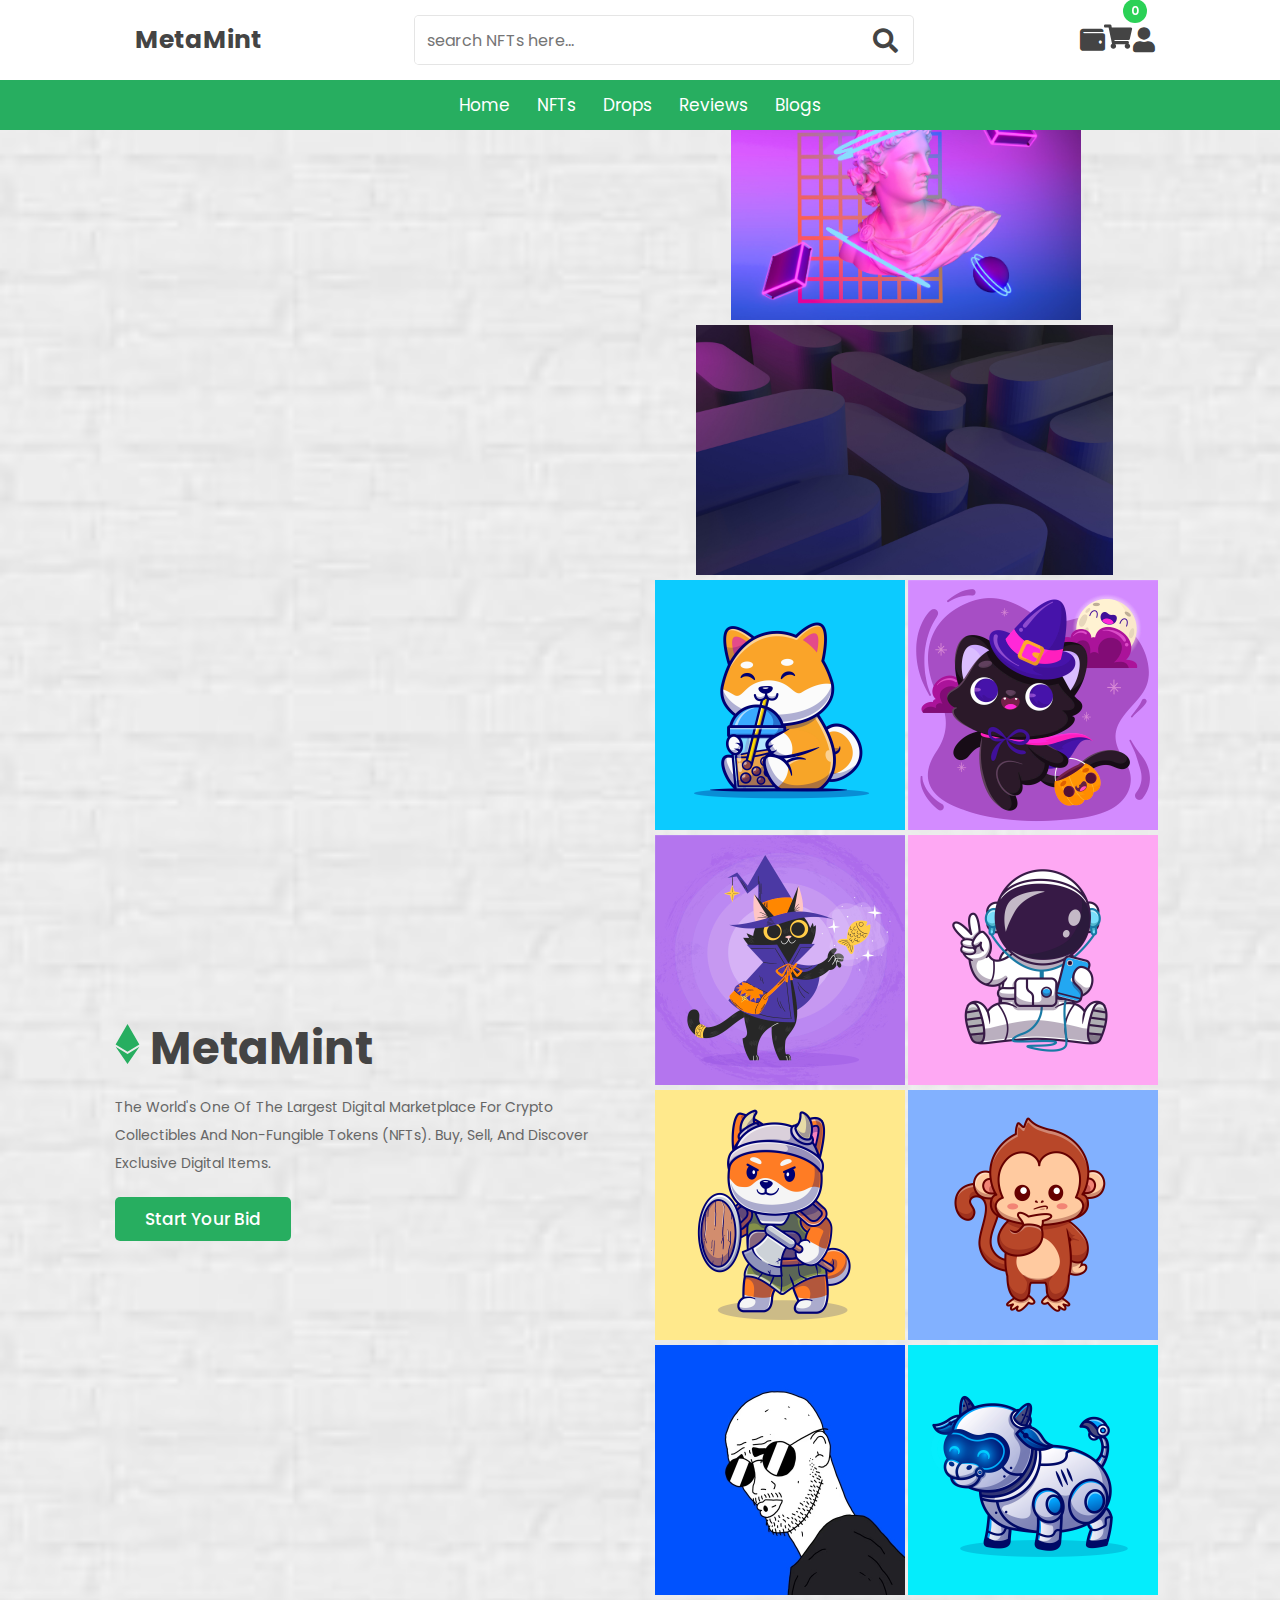
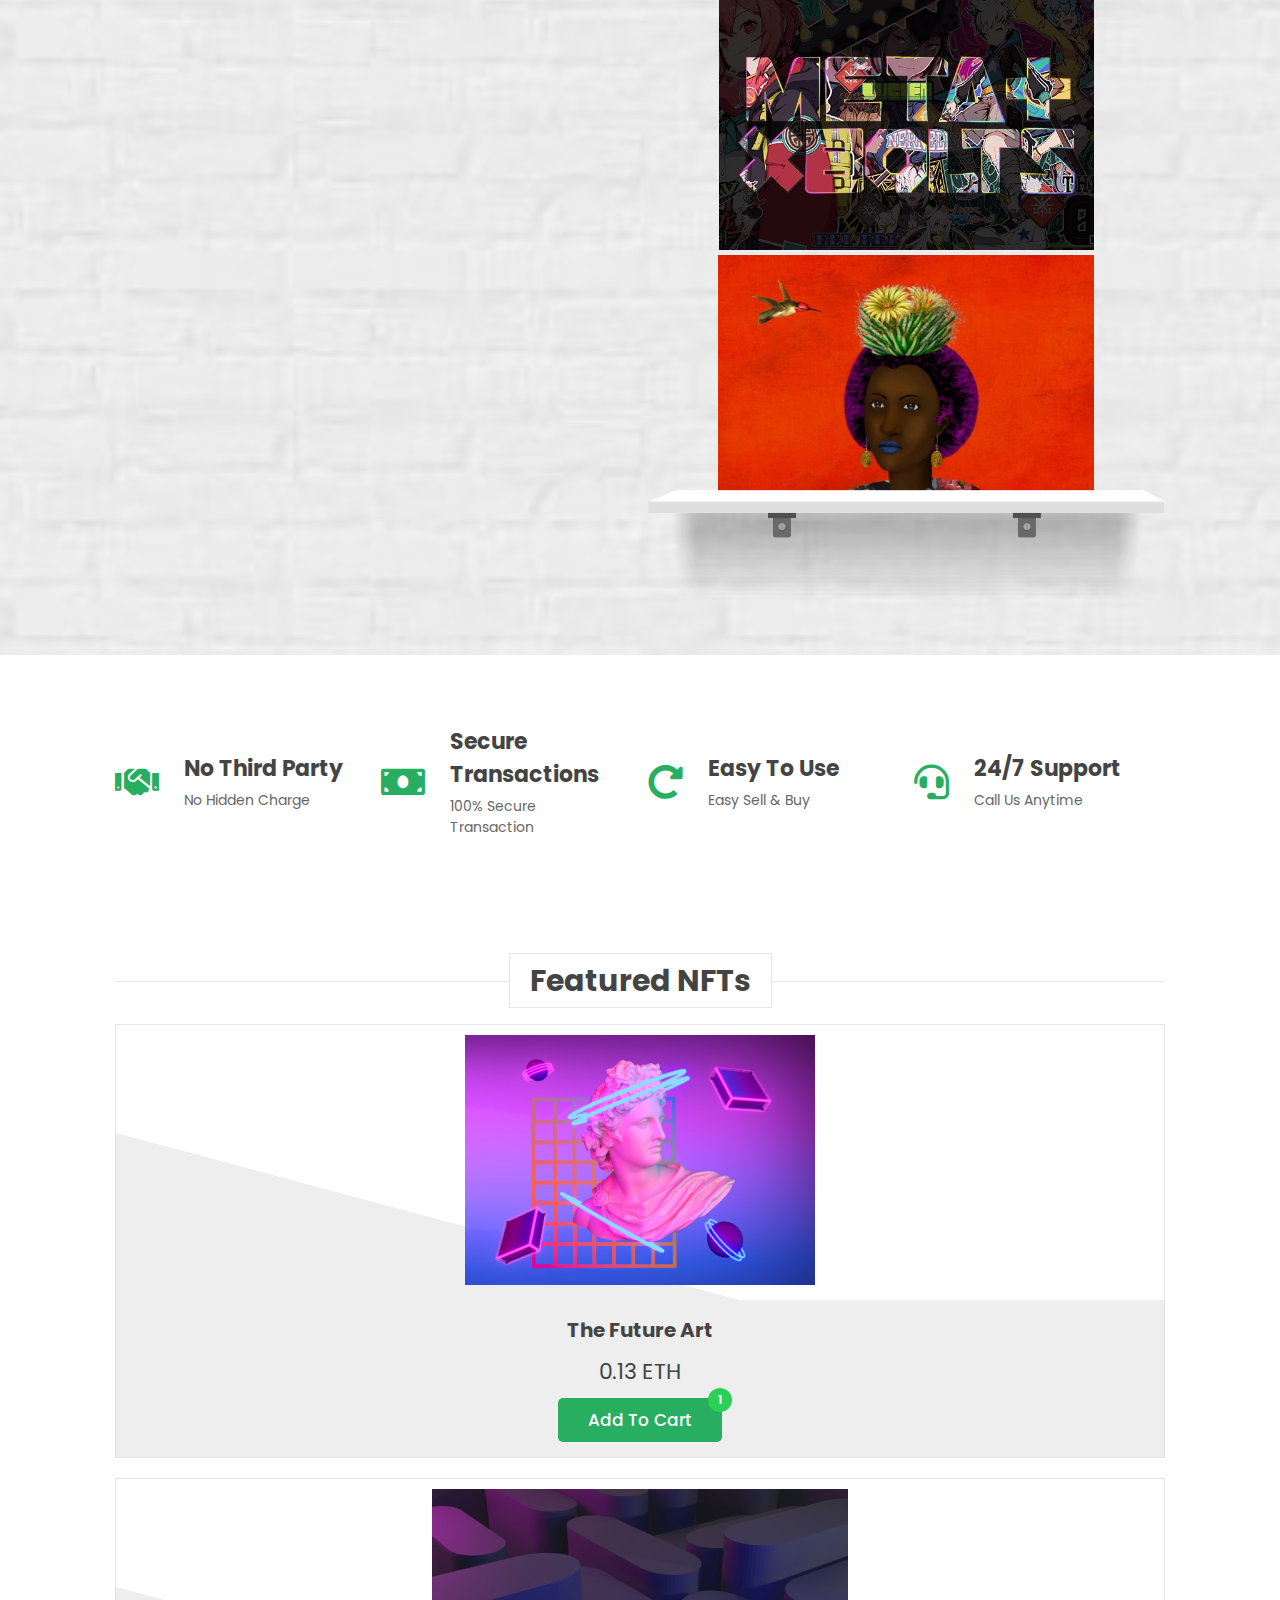
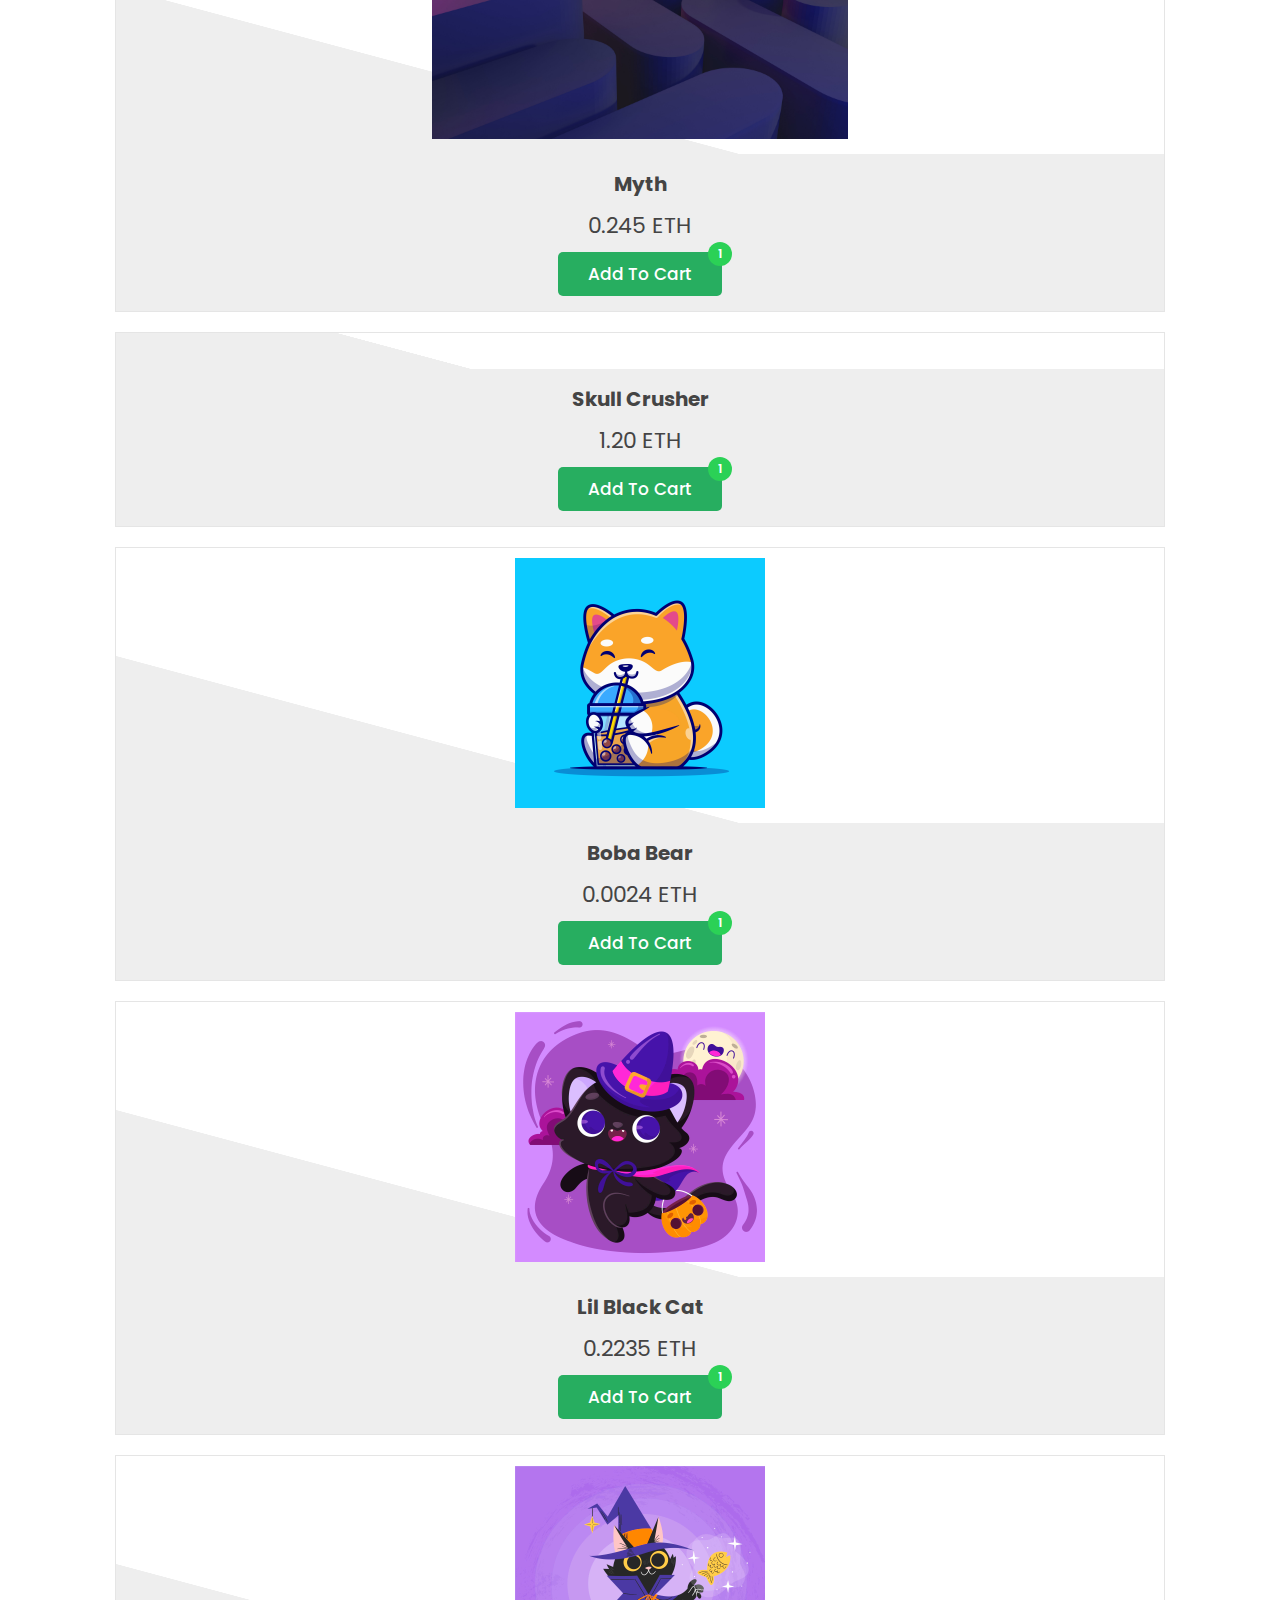
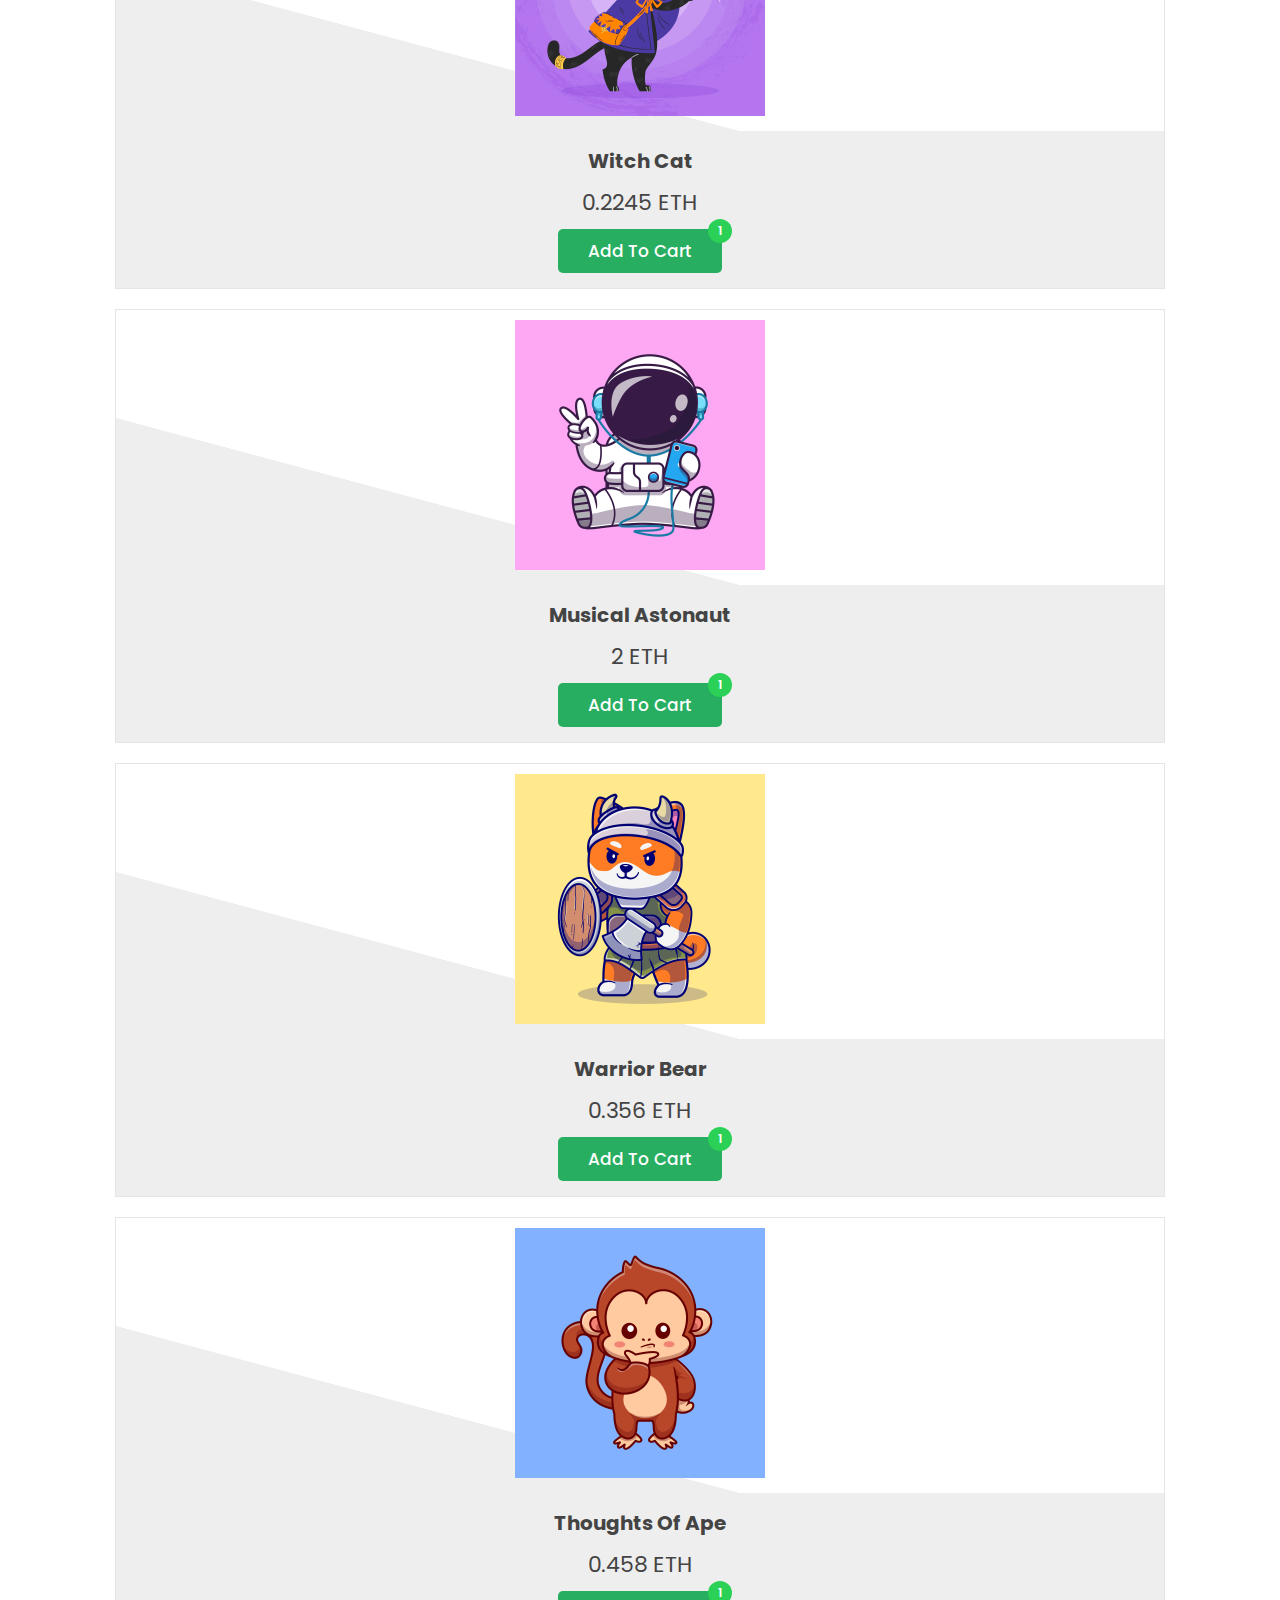
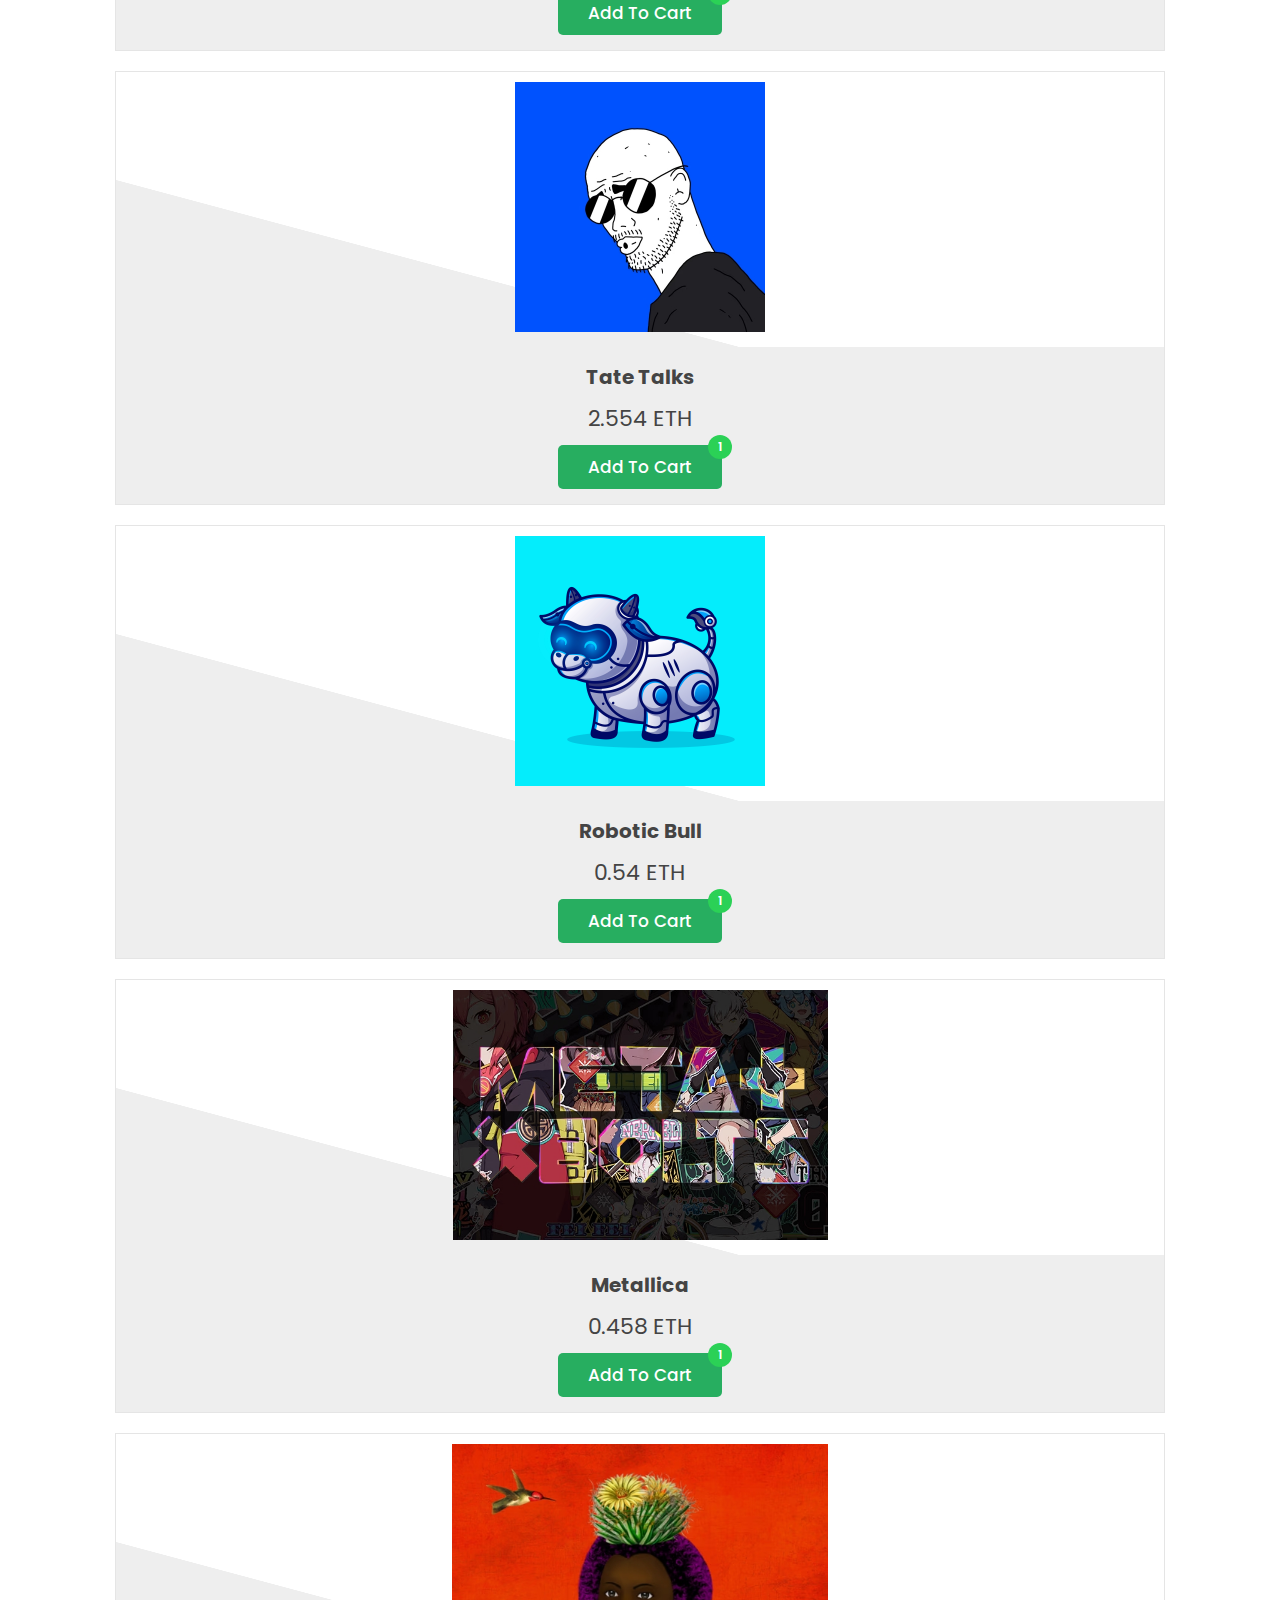
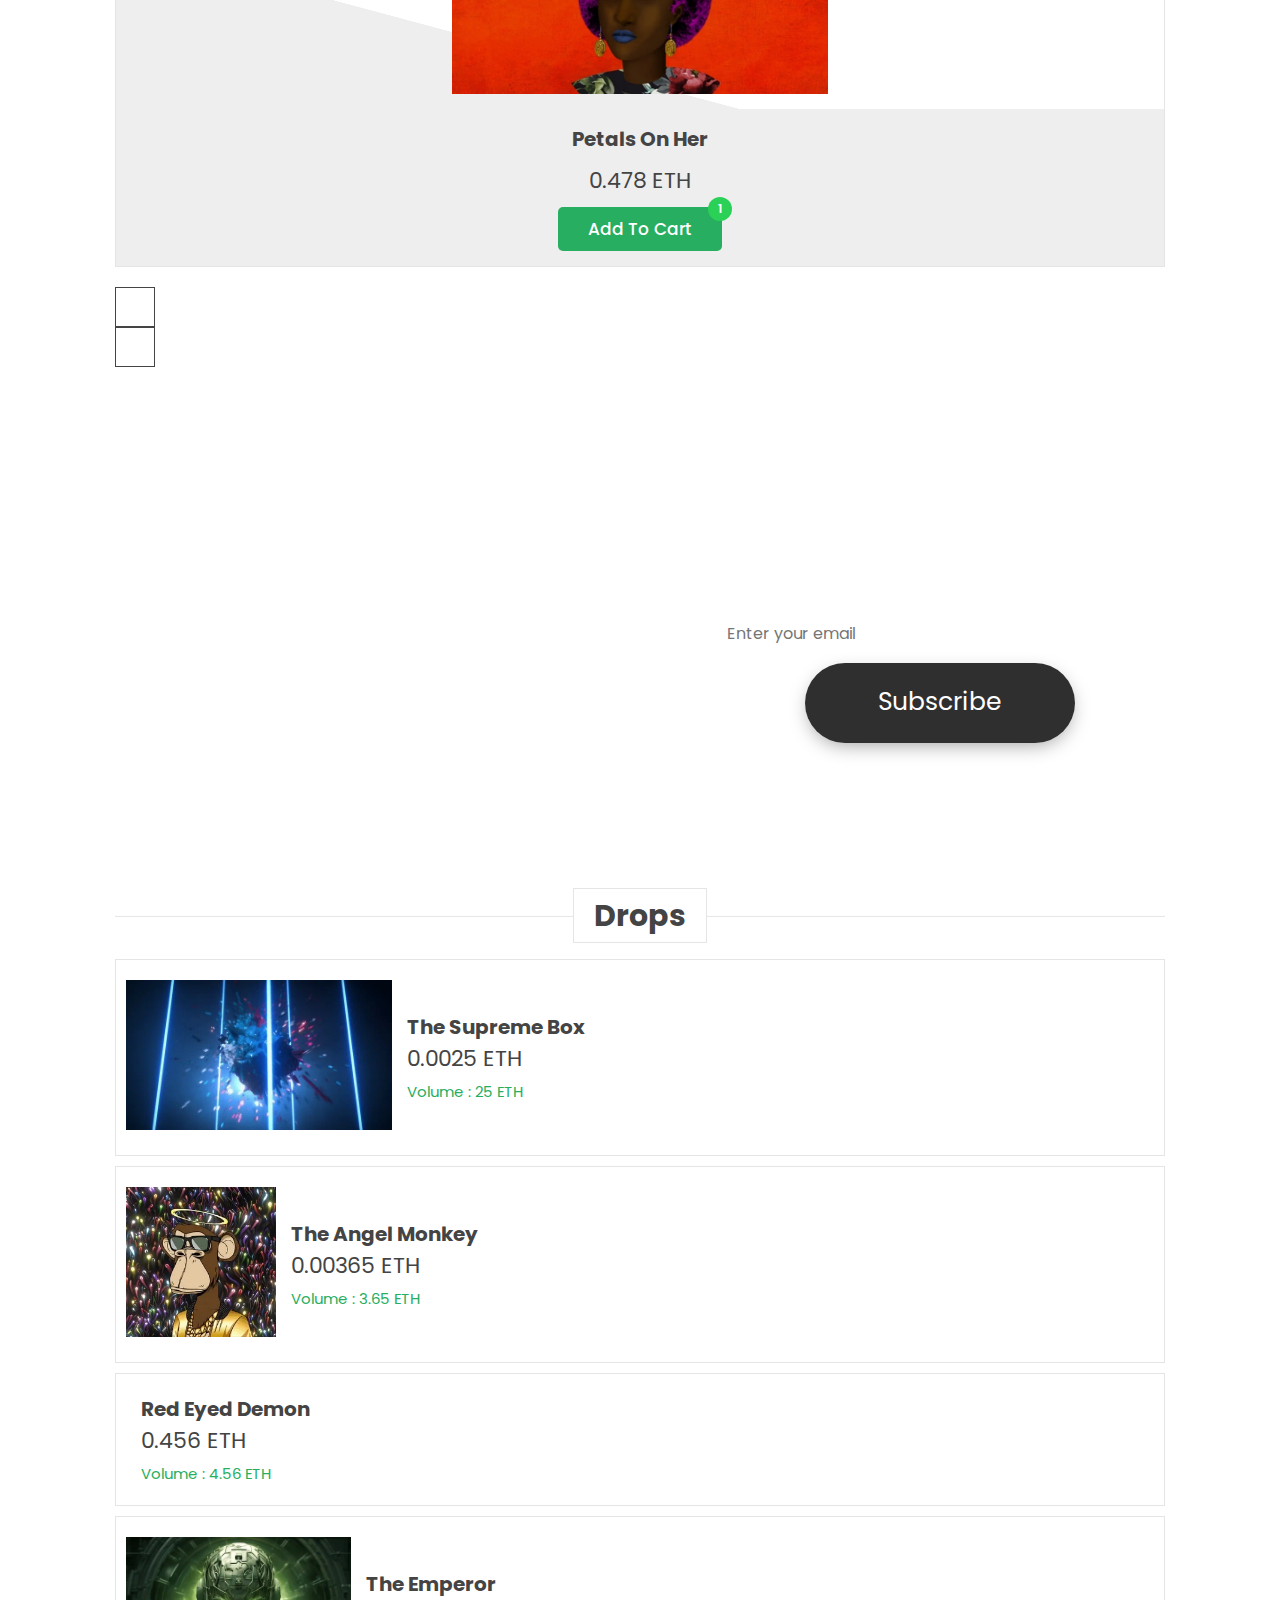
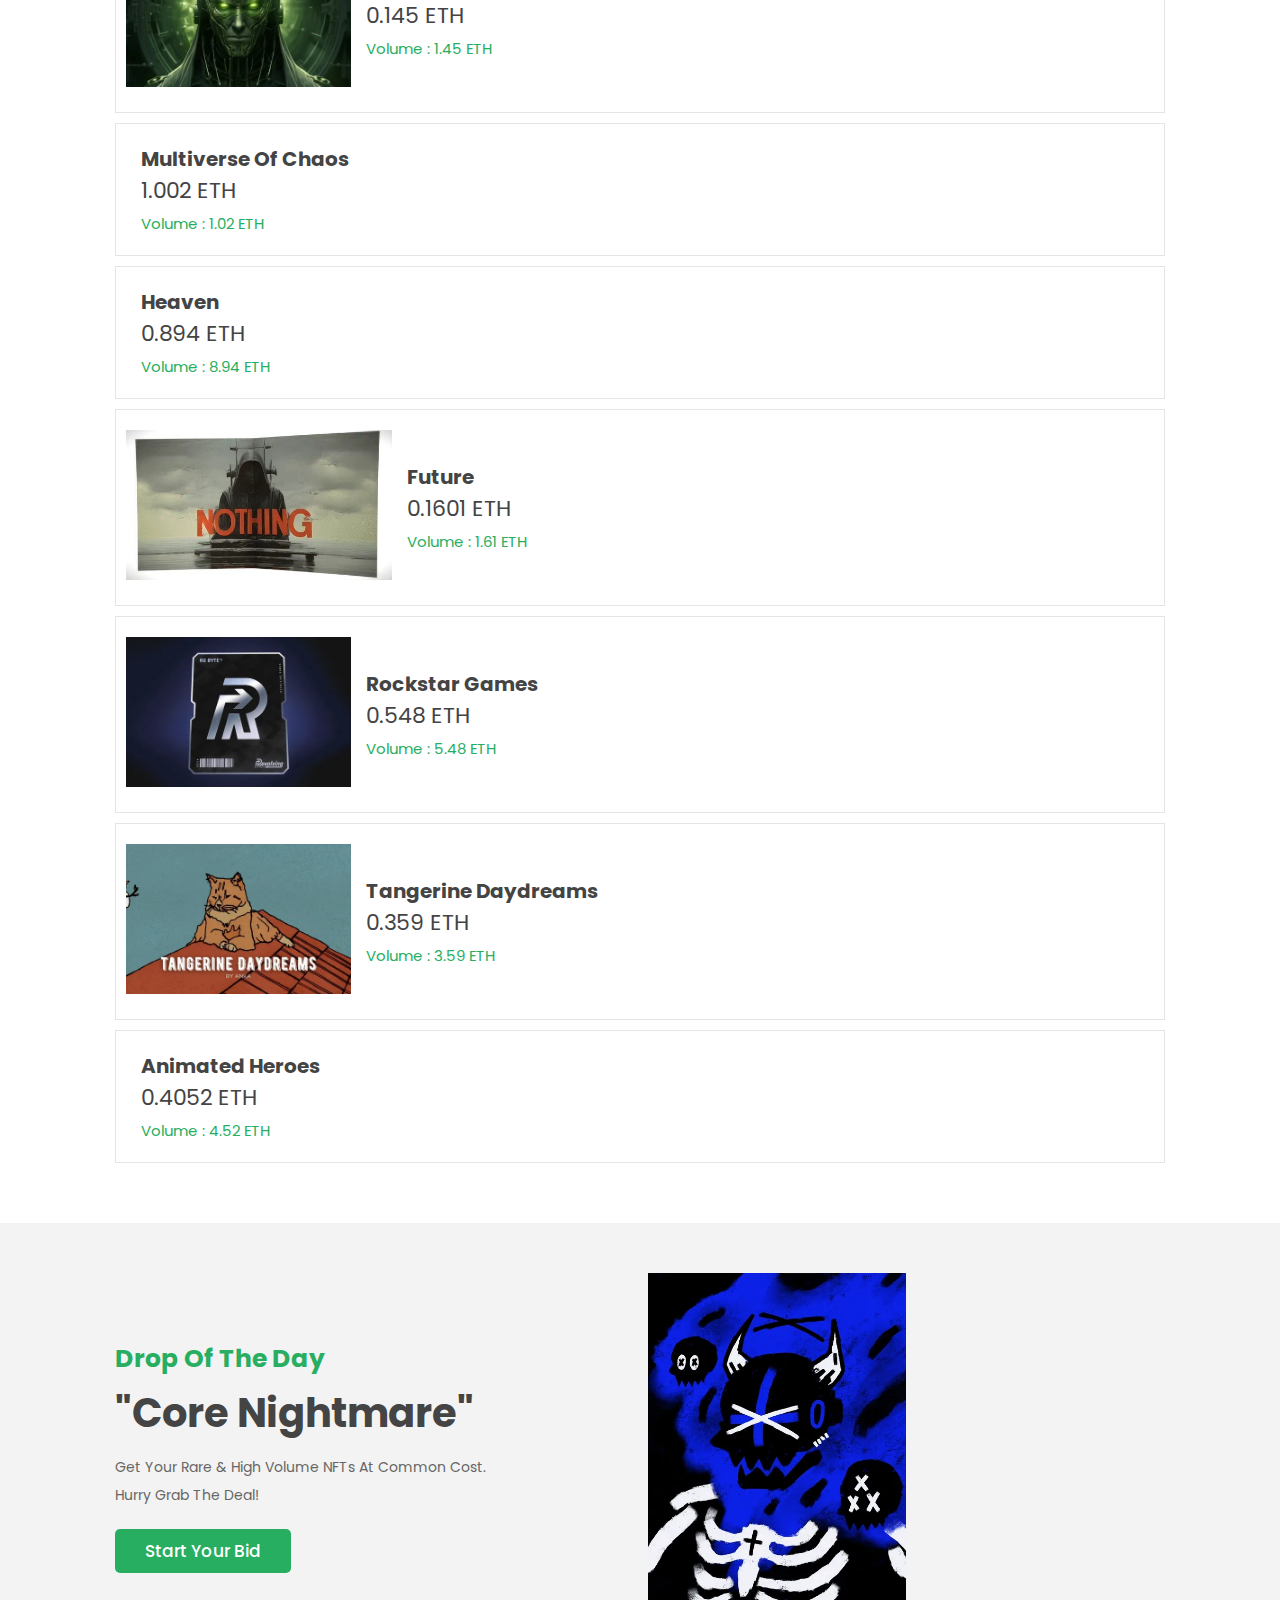
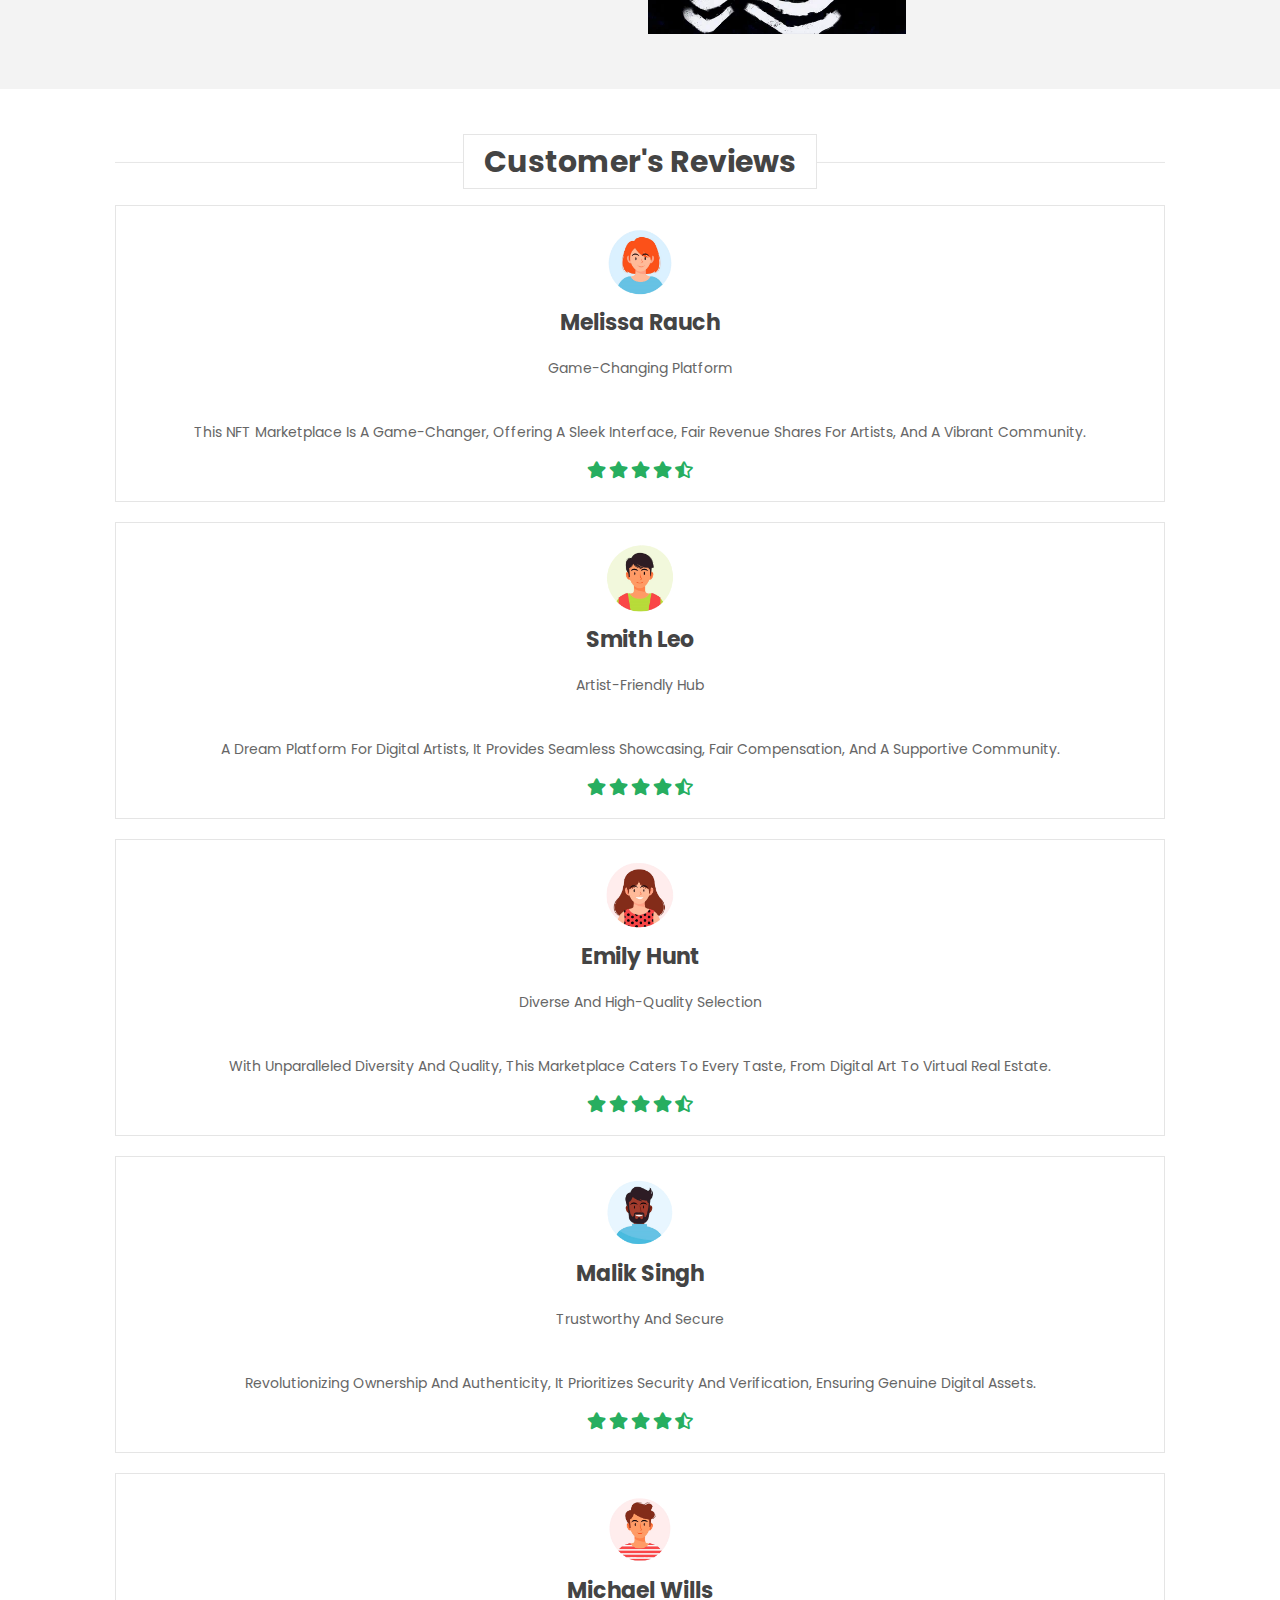
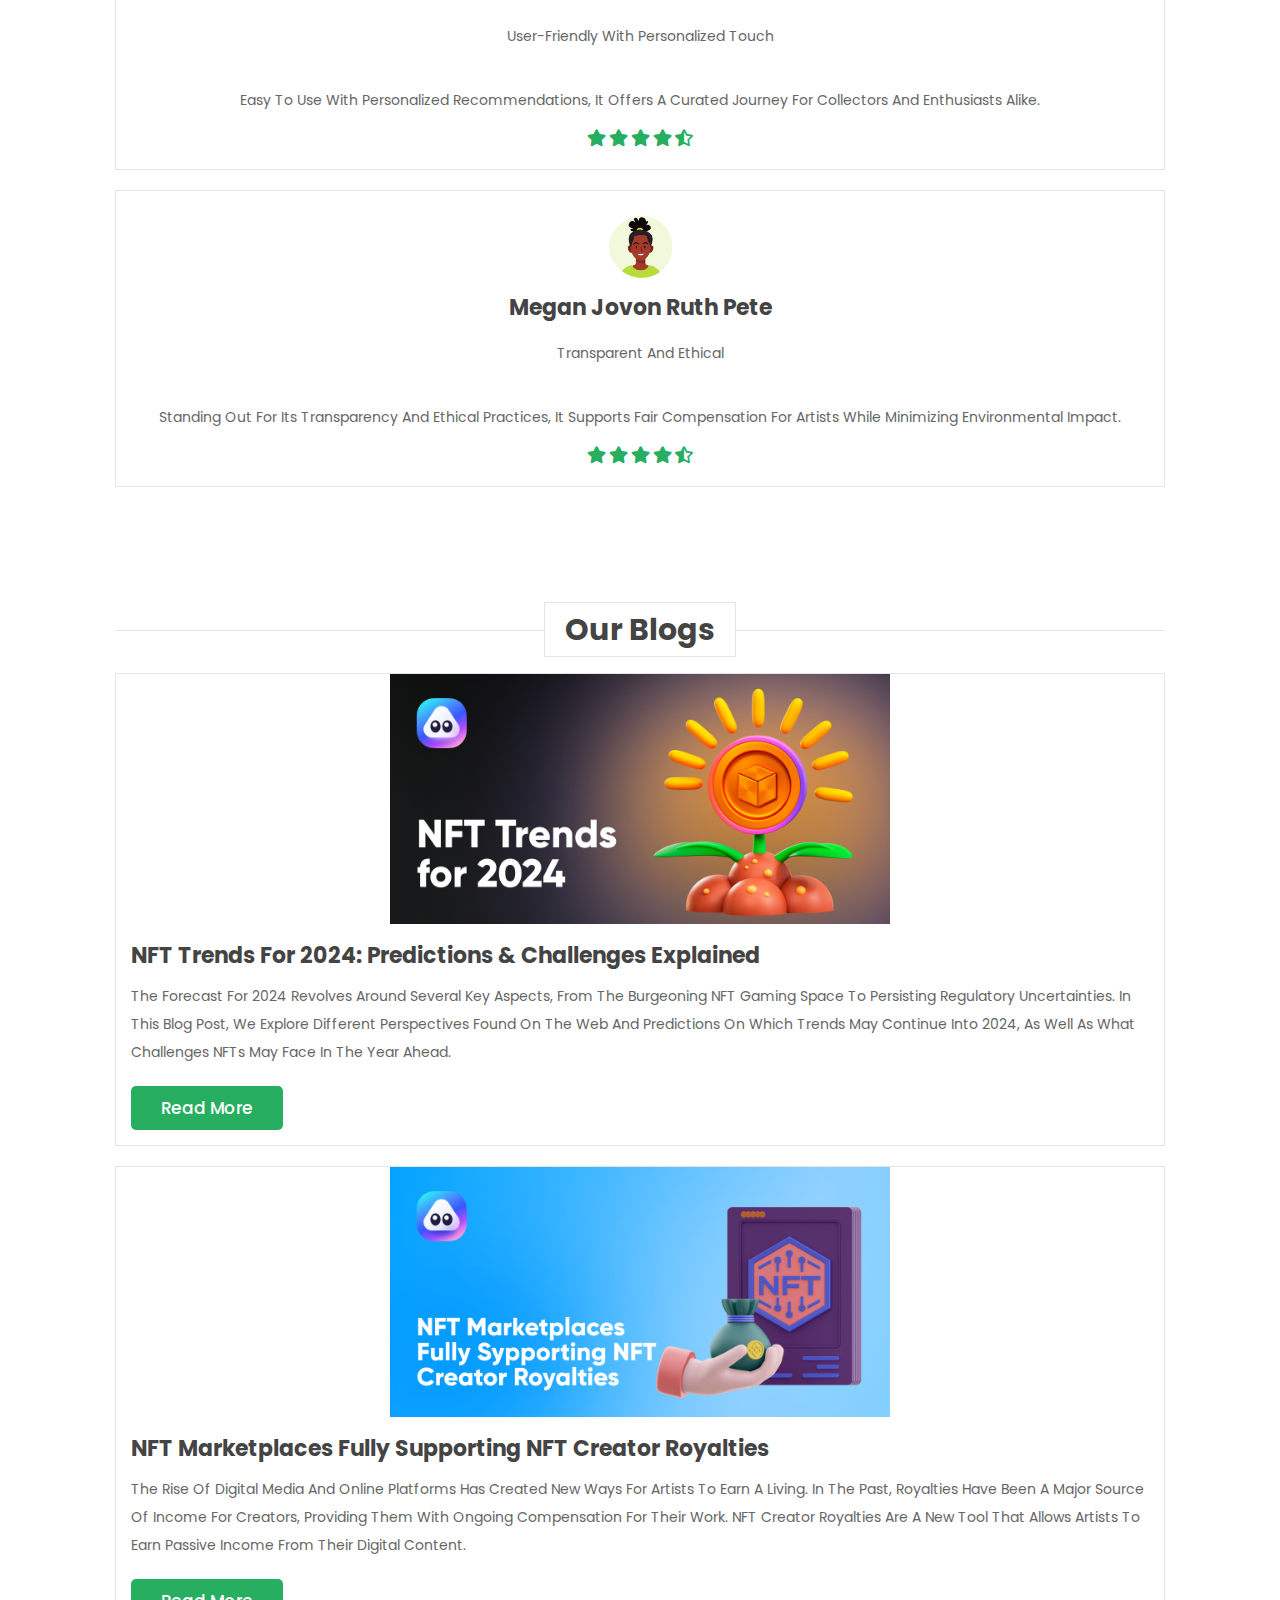
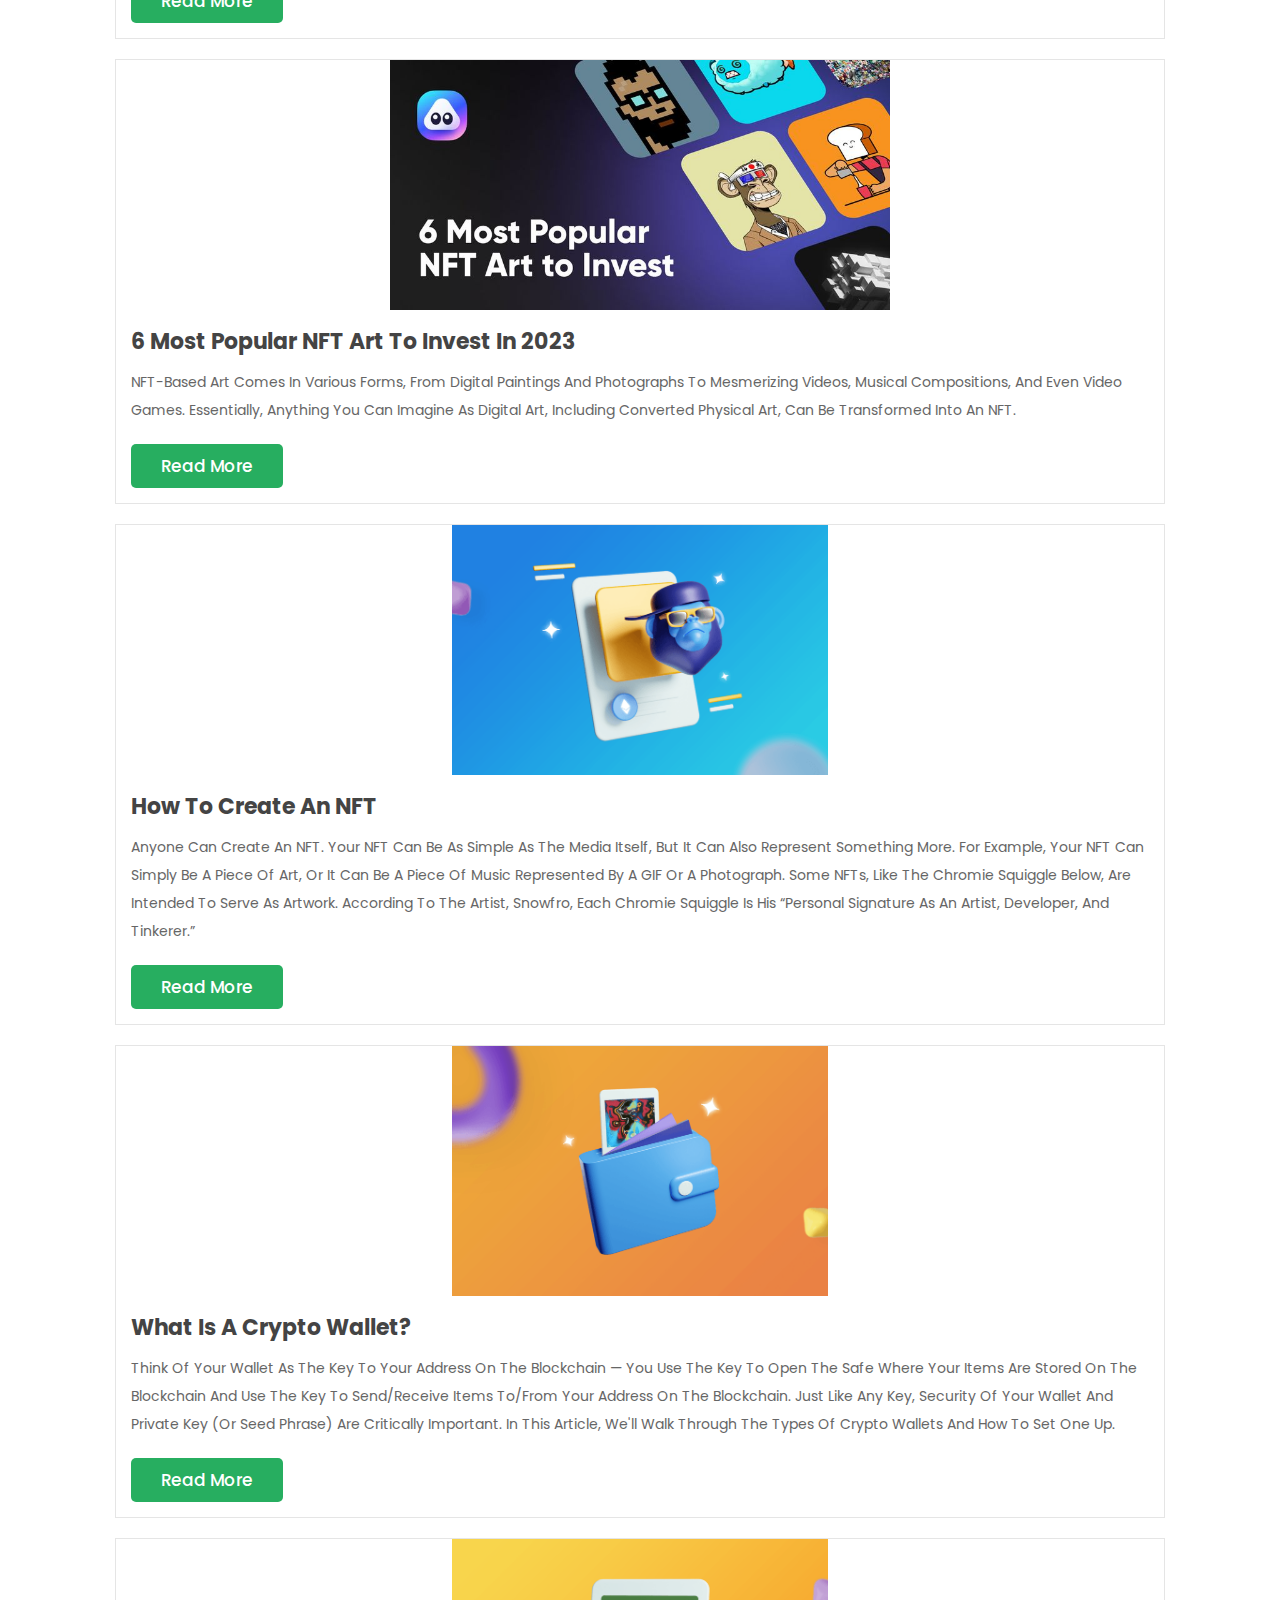
==== commit 0eeb1109: "add volume ETH" ====
--- a/index.html
+++ b/index.html
@@ -44,7 +44,7 @@
                 <!-- <a href="#" class="fas fa-shopping-cart"></a> -->
                 <div id="cart" class="cart" data-totalitems="0">
                     <a href="#" class="fas fa-shopping-cart"></a>
-                  </div>
+                </div>
                 <div id="login-btn" class="fas fa-user"></div>
             </div>
 
@@ -53,8 +53,8 @@
         <div class="header-2">
             <nav class="navbar">
                 <a href="#home">home</a>
-                <a href="#nfts">NFTs</a>
-                <a href="#Drops">Drops</a>
+                <a href="#featured">NFTs</a>
+                <a href="#arrivals">Drops</a>
                 <a href="#reviews">reviews</a>
                 <a href="#blogs">blogs</a>
             </nav>
@@ -150,7 +150,7 @@
                 <p> The world's one of the largest digital marketplace for crypto collectibles and non-fungible tokens
                     (NFTs). Buy,
                     sell, and discover exclusive digital items. </p>
-                <a href="#" class="btn">Start Your Bid</a>
+                <a href="https://opensea.io/" class="btn">Start Your Bid</a>
             </div>
 
             <div class="swiper books-slider">
@@ -241,10 +241,10 @@
                     <div class="content">
                         <h3>The Future Art</h3>
                         <div class="price">0.13 ETH</div>
-                            <button class="add-to-cart-btn btn">
-                              Add to Cart
-                              <span class="cart-item"></span>
-                            </button>
+                        <button class="add-to-cart-btn btn">
+                            Add to Cart
+                            <span class="cart-item"></span>
+                        </button>
                     </div>
                 </div>
 
@@ -260,7 +260,10 @@
                     <div class="content">
                         <h3>Myth</h3>
                         <div class="price">0.245 ETH</div>
-                        <a href="#" class="btn">add to cart</a>
+                        <button class="add-to-cart-btn btn">
+                            Add to Cart
+                            <span class="cart-item"></span>
+                        </button>
                     </div>
                 </div>
 
@@ -276,7 +279,10 @@
                     <div class="content">
                         <h3>Skull Crusher</h3>
                         <div class="price">1.20 ETH</div>
-                        <a href="#" class="btn">add to cart</a>
+                        <button class="add-to-cart-btn btn">
+                            Add to Cart
+                            <span class="cart-item"></span>
+                        </button>
                     </div>
                 </div>
 
@@ -292,7 +298,10 @@
                     <div class="content">
                         <h3>Boba Bear</h3>
                         <div class="price">0.0024 ETH</div>
-                        <a href="#" class="btn">add to cart</a>
+                        <button class="add-to-cart-btn btn">
+                            Add to Cart
+                            <span class="cart-item"></span>
+                        </button>
                     </div>
                 </div>
 
@@ -308,7 +317,10 @@
                     <div class="content">
                         <h3>Lil black cat</h3>
                         <div class="price">0.2235 ETH</div>
-                        <a href="#" class="btn">add to cart</a>
+                        <button class="add-to-cart-btn btn">
+                            Add to Cart
+                            <span class="cart-item"></span>
+                        </button>
                     </div>
                 </div>
 
@@ -324,7 +336,10 @@
                     <div class="content">
                         <h3>Witch Cat</h3>
                         <div class="price">0.2245 ETH</div>
-                        <a href="#" class="btn">add to cart</a>
+                        <button class="add-to-cart-btn btn">
+                            Add to Cart
+                            <span class="cart-item"></span>
+                        </button>
                     </div>
                 </div>
 
@@ -340,7 +355,10 @@
                     <div class="content">
                         <h3>Musical Astonaut</h3>
                         <div class="price">2 ETH</div>
-                        <a href="#" class="btn">add to cart</a>
+                        <button class="add-to-cart-btn btn">
+                            Add to Cart
+                            <span class="cart-item"></span>
+                        </button>
                     </div>
                 </div>
 
@@ -356,7 +374,10 @@
                     <div class="content">
                         <h3>Warrior Bear</h3>
                         <div class="price">0.356 ETH</div>
-                        <a href="#" class="btn">add to cart</a>
+                        <button class="add-to-cart-btn btn">
+                            Add to Cart
+                            <span class="cart-item"></span>
+                        </button>
                     </div>
                 </div>
 
@@ -372,7 +393,10 @@
                     <div class="content">
                         <h3>Thoughts of Ape</h3>
                         <div class="price">0.458 ETH</div>
-                        <a href="#" class="btn">add to cart</a>
+                        <button class="add-to-cart-btn btn">
+                            Add to Cart
+                            <span class="cart-item"></span>
+                        </button>
                     </div>
                 </div>
 
@@ -388,7 +412,10 @@
                     <div class="content">
                         <h3>Tate talks</h3>
                         <div class="price">2.554 ETH</div>
-                        <a href="#" class="btn">add to cart</a>
+                        <button class="add-to-cart-btn btn">
+                            Add to Cart
+                            <span class="cart-item"></span>
+                        </button>
                     </div>
                 </div>
 
@@ -404,7 +431,10 @@
                     <div class="content">
                         <h3>Robotic Bull</h3>
                         <div class="price">0.54 ETH</div>
-                        <a href="#" class="btn">add to cart</a>
+                        <button class="add-to-cart-btn btn">
+                            Add to Cart
+                            <span class="cart-item"></span>
+                        </button>
                     </div>
                 </div>
 
@@ -420,7 +450,10 @@
                     <div class="content">
                         <h3>Metallica</h3>
                         <div class="price">0.458 ETH</div>
-                        <a href="#" class="btn">add to cart</a>
+                        <button class="add-to-cart-btn btn">
+                            Add to Cart
+                            <span class="cart-item"></span>
+                        </button>
                     </div>
                 </div>
 
@@ -436,7 +469,10 @@
                     <div class="content">
                         <h3>Petals on her</h3>
                         <div class="price">0.478 ETH</div>
-                        <a href="#" class="btn">add to cart</a>
+                        <button class="add-to-cart-btn btn">
+                            Add to Cart
+                            <span class="cart-item"></span>
+                        </button>
                     </div>
                 </div>
 
@@ -491,13 +527,7 @@
                     <div class="content">
                         <h3>The supreme box</h3>
                         <div class="price">0.0025 ETH</div>
-                        <div class="stars">
-                            <i class="fas fa-star"></i>
-                            <i class="fas fa-star"></i>
-                            <i class="fas fa-star"></i>
-                            <i class="fas fa-star"></i>
-                            <i class="fas fa-star-half-alt"></i>
-                        </div>
+                        <div class="volume">Volume : 25 ETH</div>
                     </div>
                 </a>
 
@@ -506,15 +536,9 @@
                         <img src="./image/newarrival2.webp" alt="">
                     </div>
                     <div class="content">
-                        <h3>THe angel monkey</h3>
+                        <h3>The angel monkey</h3>
                         <div class="price">0.00365 ETH</div>
-                        <div class="stars">
-                            <i class="fas fa-star"></i>
-                            <i class="fas fa-star"></i>
-                            <i class="fas fa-star"></i>
-                            <i class="fas fa-star"></i>
-                            <i class="fas fa-star-half-alt"></i>
-                        </div>
+                        <div class="volume">Volume : 3.65 ETH</div>
                     </div>
                 </a>
 
@@ -525,13 +549,7 @@
                     <div class="content">
                         <h3>Red eyed demon</h3>
                         <div class="price">0.456 ETH</div>
-                        <div class="stars">
-                            <i class="fas fa-star"></i>
-                            <i class="fas fa-star"></i>
-                            <i class="fas fa-star"></i>
-                            <i class="fas fa-star"></i>
-                            <i class="fas fa-star-half-alt"></i>
-                        </div>
+                        <div class="volume">Volume : 4.56 ETH</div>
                     </div>
                 </a>
 
@@ -542,13 +560,7 @@
                     <div class="content">
                         <h3>The emperor</h3>
                         <div class="price">0.145 ETH</div>
-                        <div class="stars">
-                            <i class="fas fa-star"></i>
-                            <i class="fas fa-star"></i>
-                            <i class="fas fa-star"></i>
-                            <i class="fas fa-star"></i>
-                            <i class="fas fa-star-half-alt"></i>
-                        </div>
+                        <div class="volume">Volume : 1.45 ETH</div>
                     </div>
                 </a>
 
@@ -559,13 +571,7 @@
                     <div class="content">
                         <h3>Multiverse of Chaos</h3>
                         <div class="price">1.002 ETH</div>
-                        <div class="stars">
-                            <i class="fas fa-star"></i>
-                            <i class="fas fa-star"></i>
-                            <i class="fas fa-star"></i>
-                            <i class="fas fa-star"></i>
-                            <i class="fas fa-star-half-alt"></i>
-                        </div>
+                        <div class="volume">Volume : 1.02 ETH</div>
                     </div>
                 </a>
 
@@ -584,13 +590,7 @@
                     <div class="content">
                         <h3>Heaven </h3>
                         <div class="price">0.894 ETH</div>
-                        <div class="stars">
-                            <i class="fas fa-star"></i>
-                            <i class="fas fa-star"></i>
-                            <i class="fas fa-star"></i>
-                            <i class="fas fa-star"></i>
-                            <i class="fas fa-star-half-alt"></i>
-                        </div>
+                        <div class="volume">Volume : 8.94 ETH</div>
                     </div>
                 </a>
 
@@ -601,13 +601,7 @@
                     <div class="content">
                         <h3>Future</h3>
                         <div class="price">0.1601 ETH</div>
-                        <div class="stars">
-                            <i class="fas fa-star"></i>
-                            <i class="fas fa-star"></i>
-                            <i class="fas fa-star"></i>
-                            <i class="fas fa-star"></i>
-                            <i class="fas fa-star-half-alt"></i>
-                        </div>
+                        <div class="volume">Volume : 1.61 ETH</div>
                     </div>
                 </a>
 
@@ -618,13 +612,7 @@
                     <div class="content">
                         <h3>Rockstar Games</h3>
                         <div class="price">0.548 ETH</div>
-                        <div class="stars">
-                            <i class="fas fa-star"></i>
-                            <i class="fas fa-star"></i>
-                            <i class="fas fa-star"></i>
-                            <i class="fas fa-star"></i>
-                            <i class="fas fa-star-half-alt"></i>
-                        </div>
+                        <div class="volume">Volume : 5.48 ETH</div>
                     </div>
                 </a>
 
@@ -635,13 +623,7 @@
                     <div class="content">
                         <h3>Tangerine Daydreams</h3>
                         <div class="price">0.359 ETH</div>
-                        <div class="stars">
-                            <i class="fas fa-star"></i>
-                            <i class="fas fa-star"></i>
-                            <i class="fas fa-star"></i>
-                            <i class="fas fa-star"></i>
-                            <i class="fas fa-star-half-alt"></i>
-                        </div>
+                        <div class="volume">Volume : 3.59 ETH</div>
                     </div>
                 </a>
 
@@ -652,13 +634,7 @@
                     <div class="content">
                         <h3>Animated heroes</h3>
                         <div class="price">0.4052 ETH</div>
-                        <div class="stars">
-                            <i class="fas fa-star"></i>
-                            <i class="fas fa-star"></i>
-                            <i class="fas fa-star"></i>
-                            <i class="fas fa-star"></i>
-                            <i class="fas fa-star-half-alt"></i>
-                        </div>
+                        <div class="volume">Volume : 4.52 ETH</div>
                     </div>
                 </a>
 
@@ -678,7 +654,7 @@
             <h3>drop of the day</h3>
             <h1>"Core nightmare"</h1>
             <p>Get your rare & high volume NFTs at common cost. <br> Hurry grab the deal!</p>
-            <a href="#" class="btn">Start Your Bid</a>
+            <a href="https://opensea.io/" class="btn">Start Your Bid</a>
         </div>
 
         <div class="image">
@@ -967,6 +943,7 @@
     </div>
 
 
+    <script src="https://cdnjs.cloudflare.com/ajax/libs/jquery/3.6.0/jquery.min.js"></script>
 
     <script src="https://unpkg.com/swiper@7/swiper-bundle.min.js"></script>
 
--- a/css/style.css
+++ b/css/style.css
@@ -893,9 +893,9 @@
     text-decoration: line-through;
 }
 
-.arrivals .arrivals-slider .box .content .stars i {
+.arrivals .arrivals-slider .box .content .volume {
     font-size: 1.5rem;
-    color: var(--green);
+    color: #27ae60;
 }
 
 .deal {
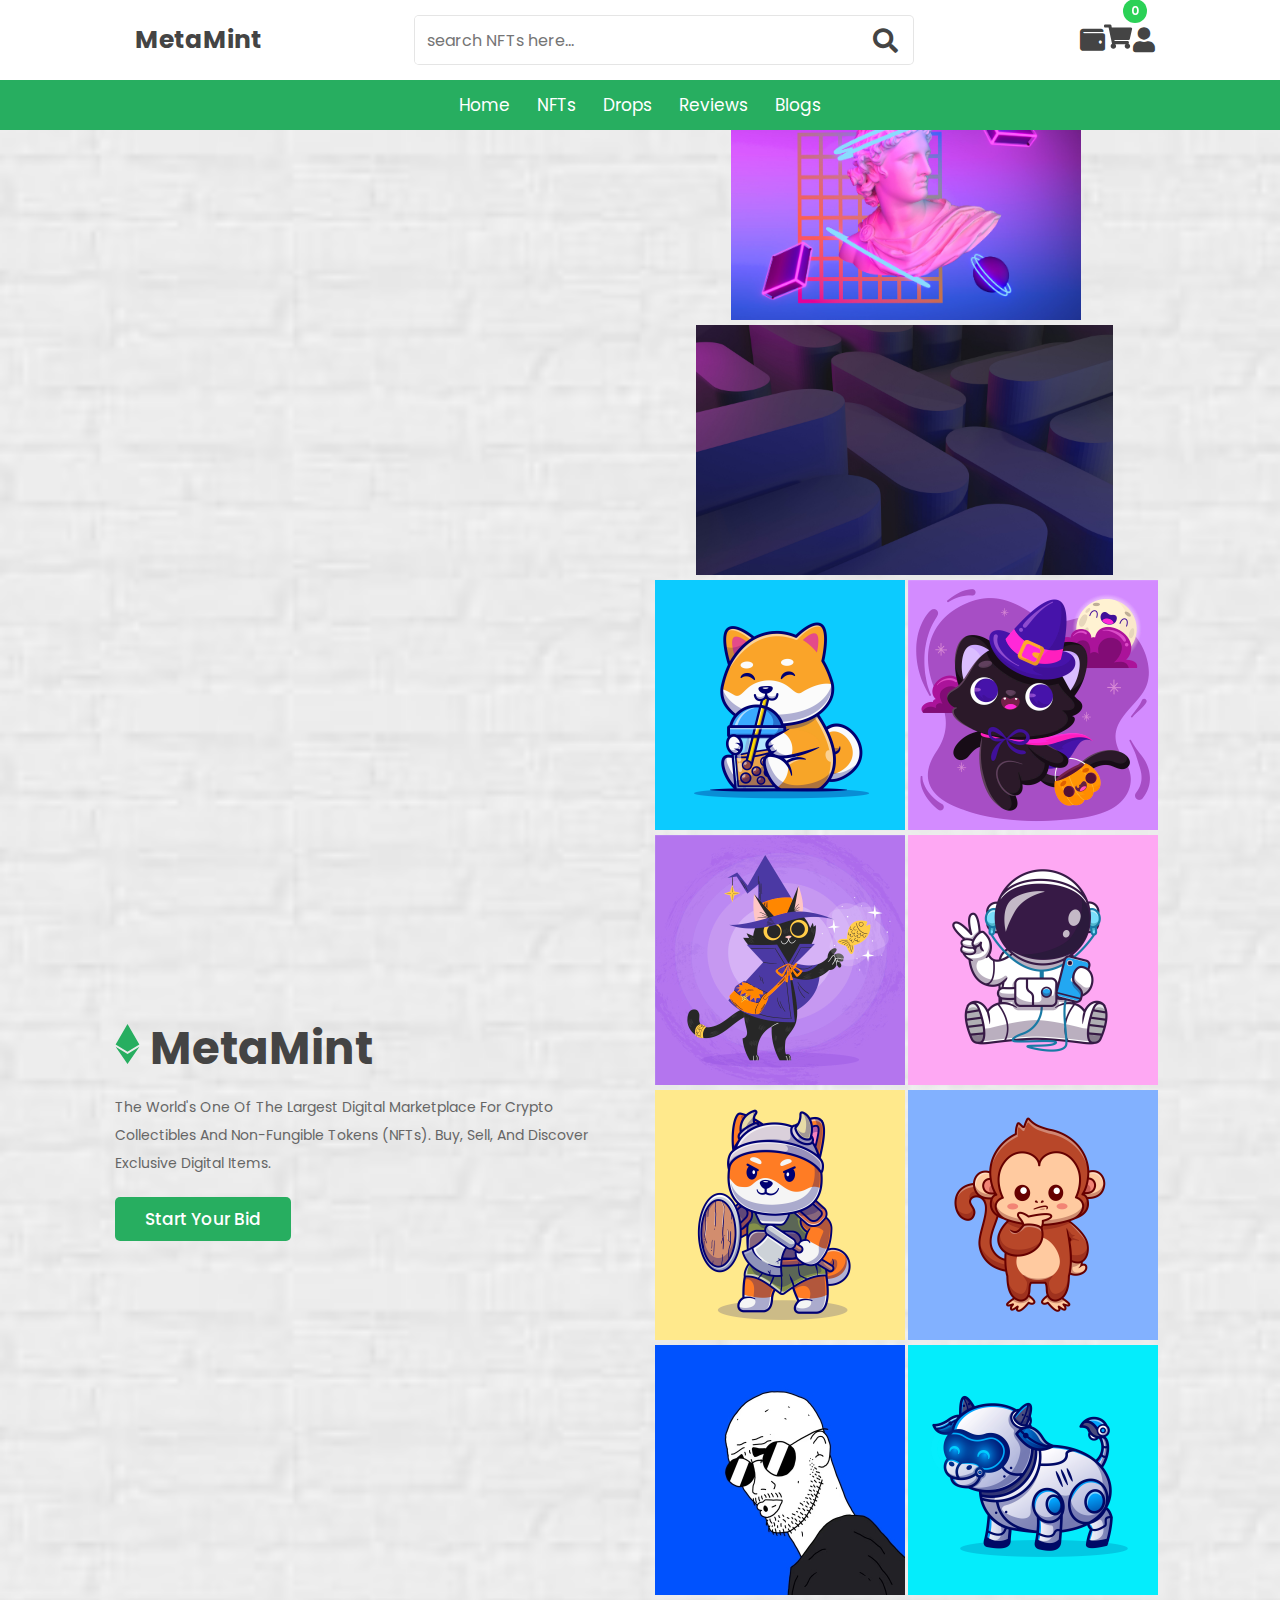
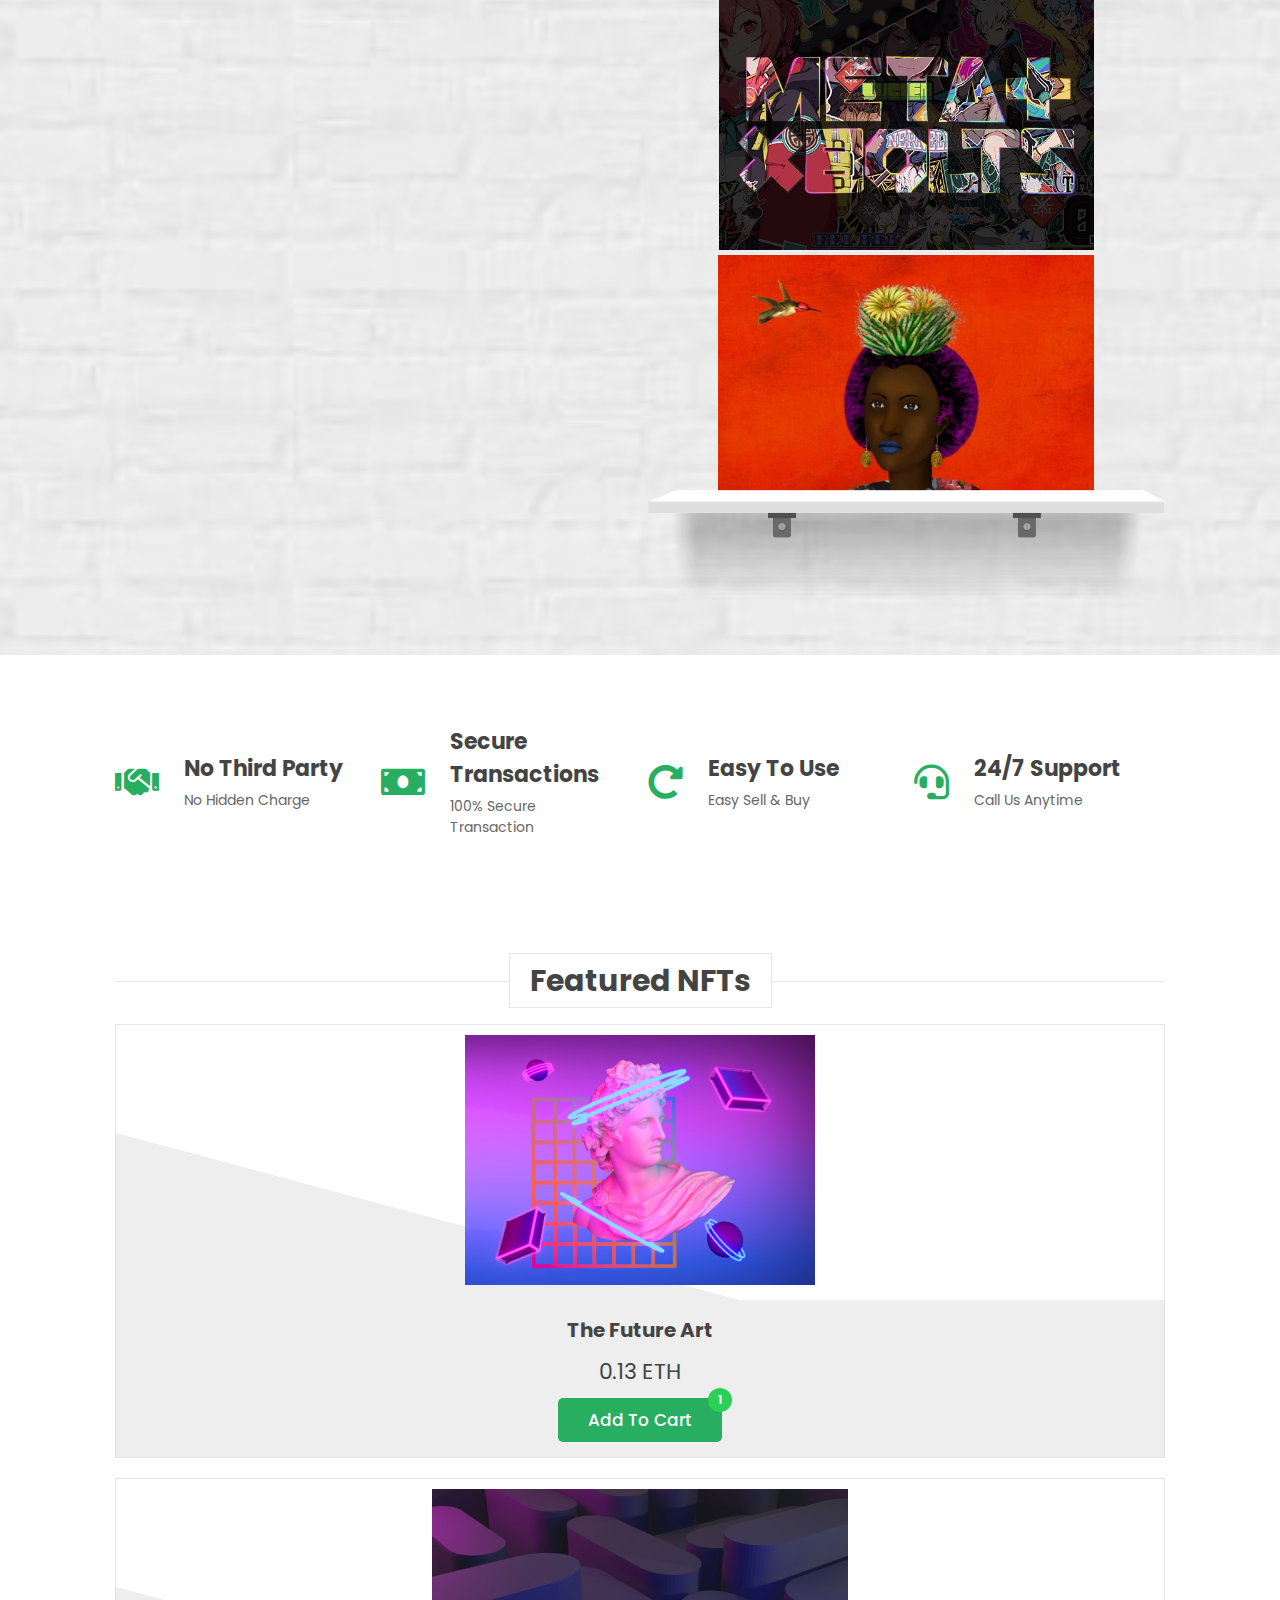
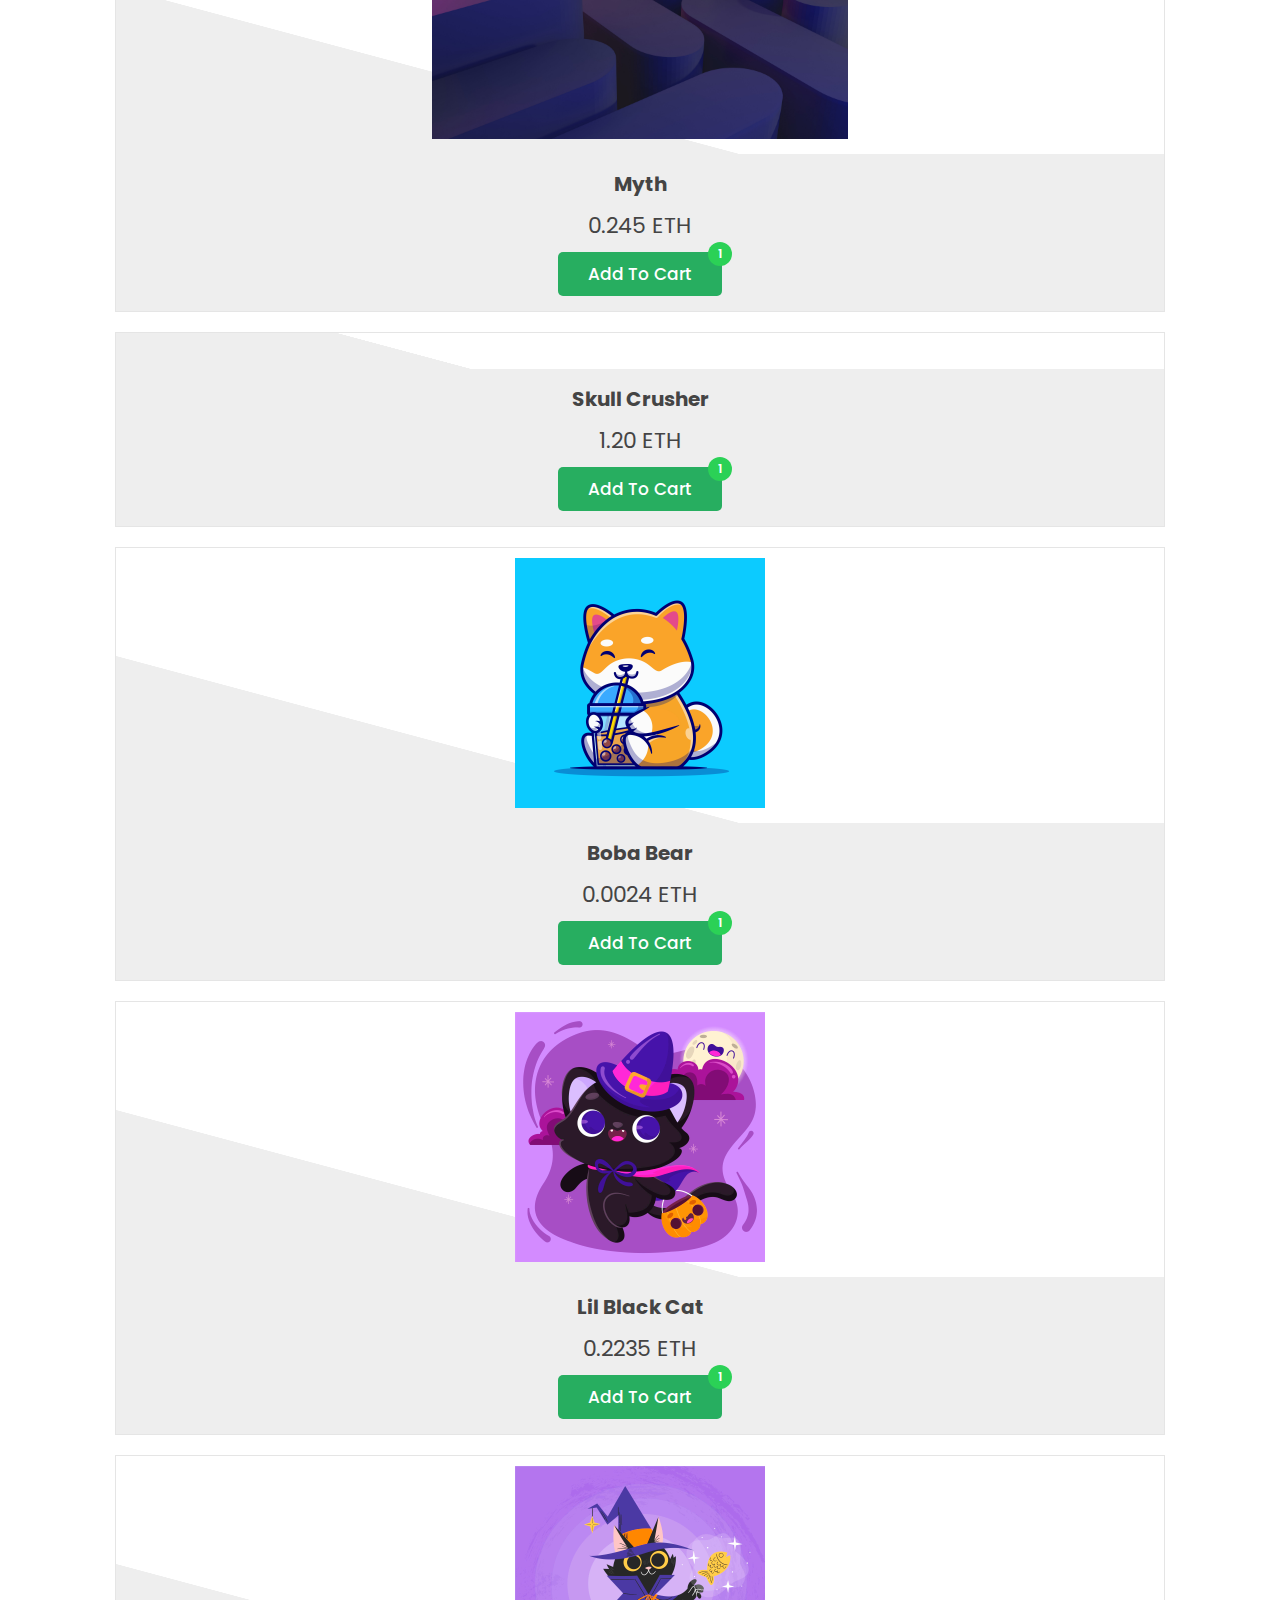
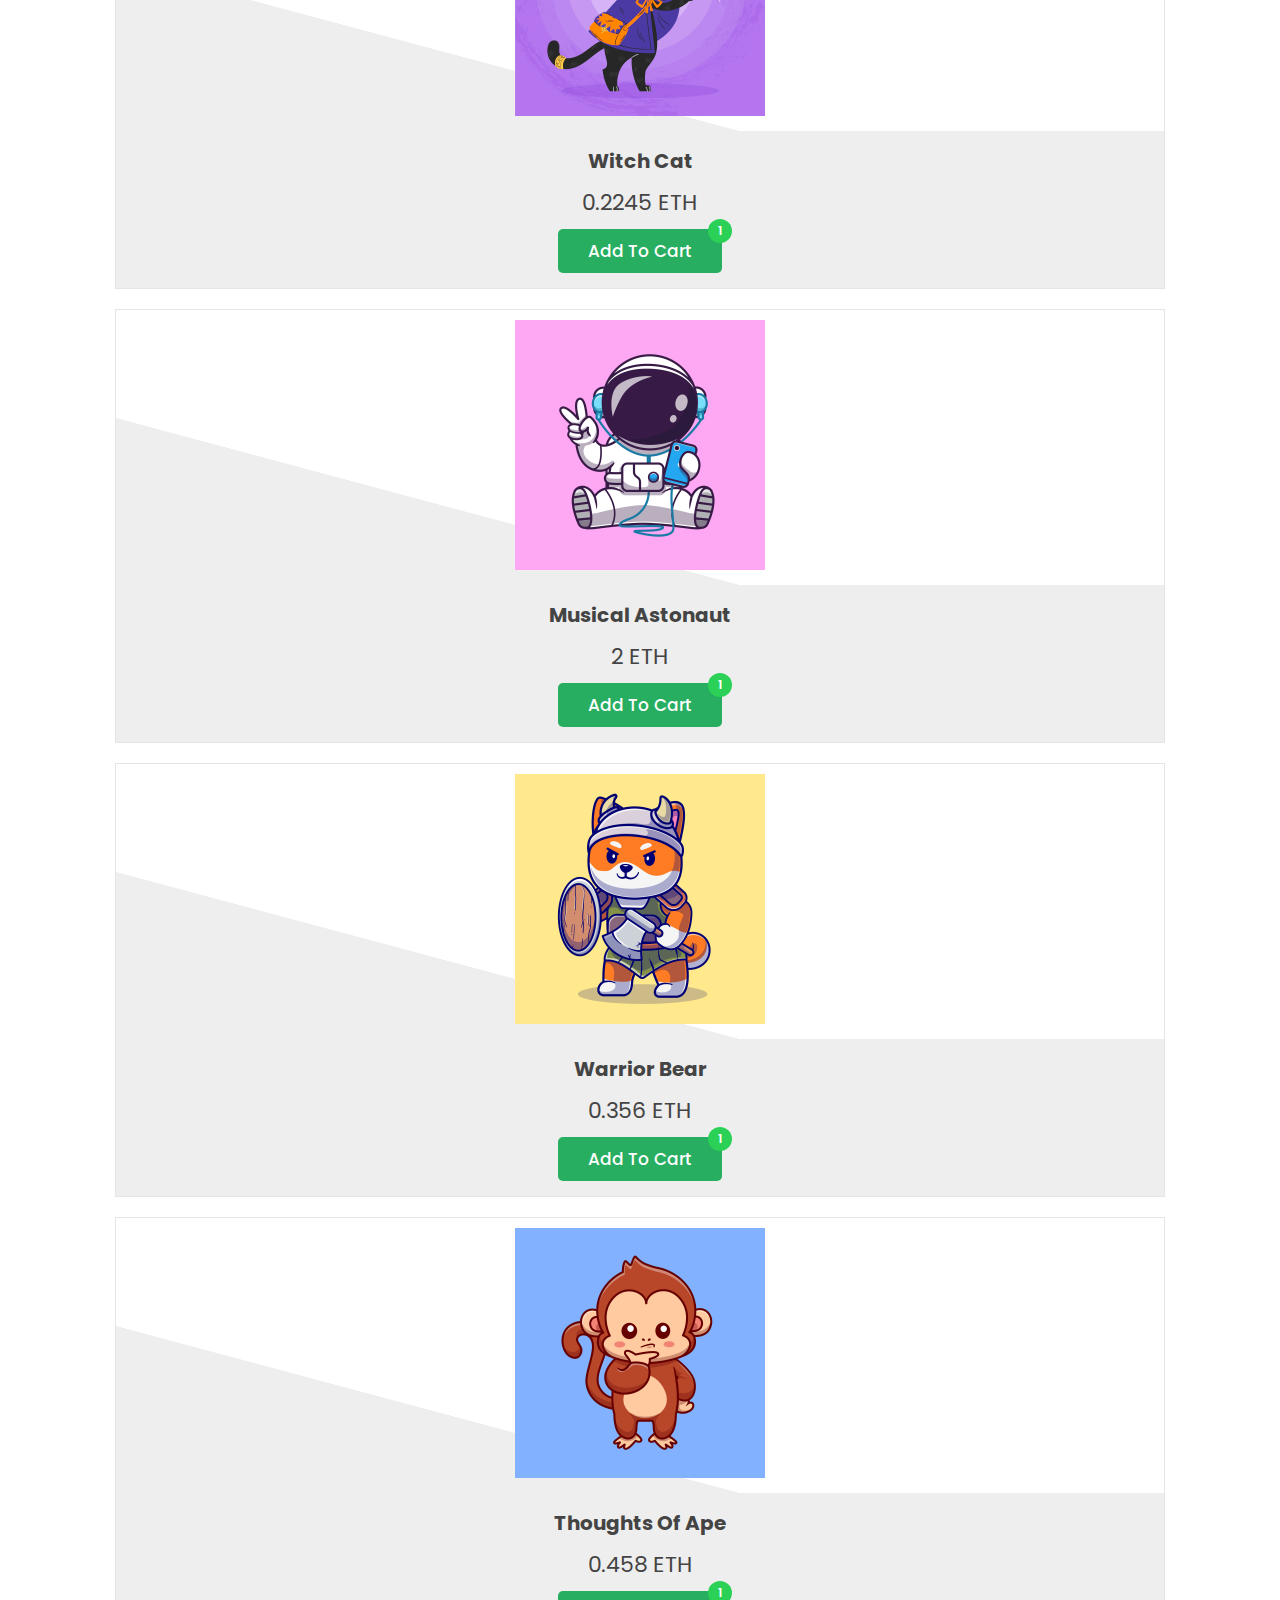
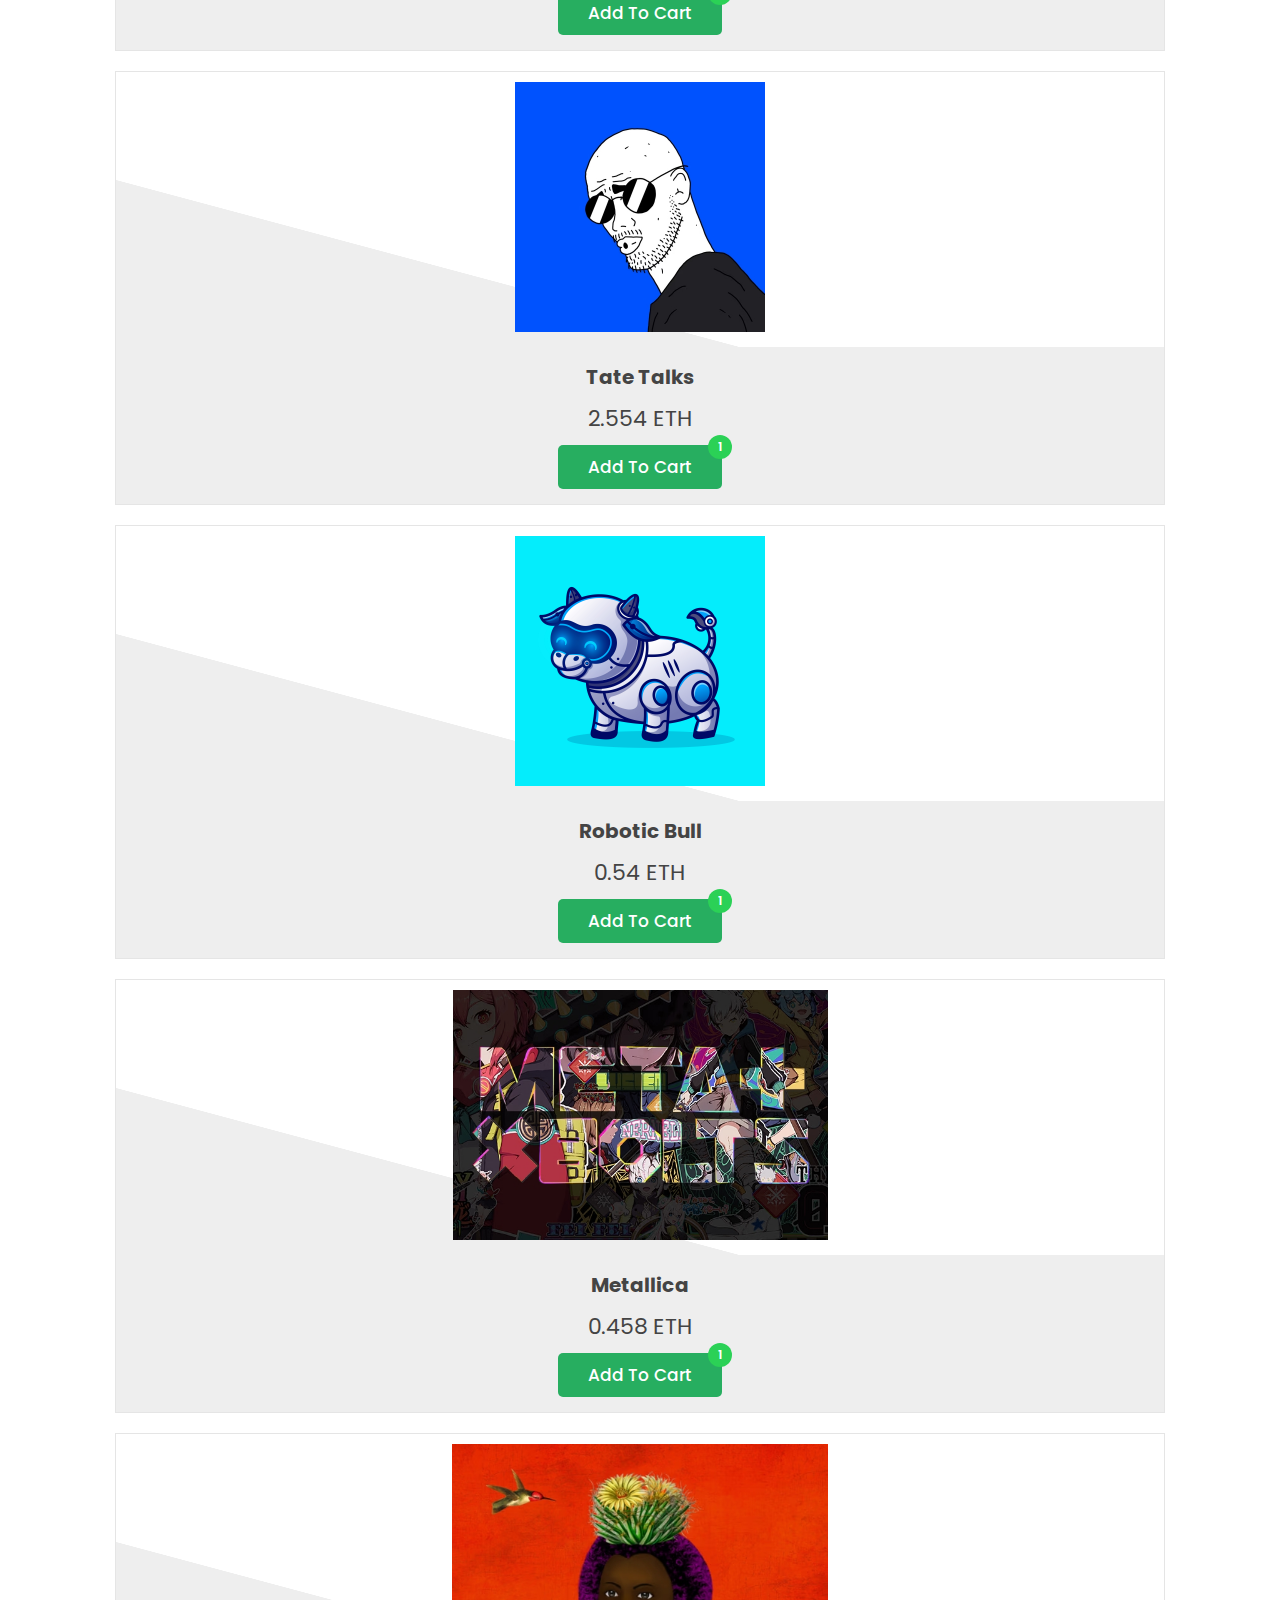
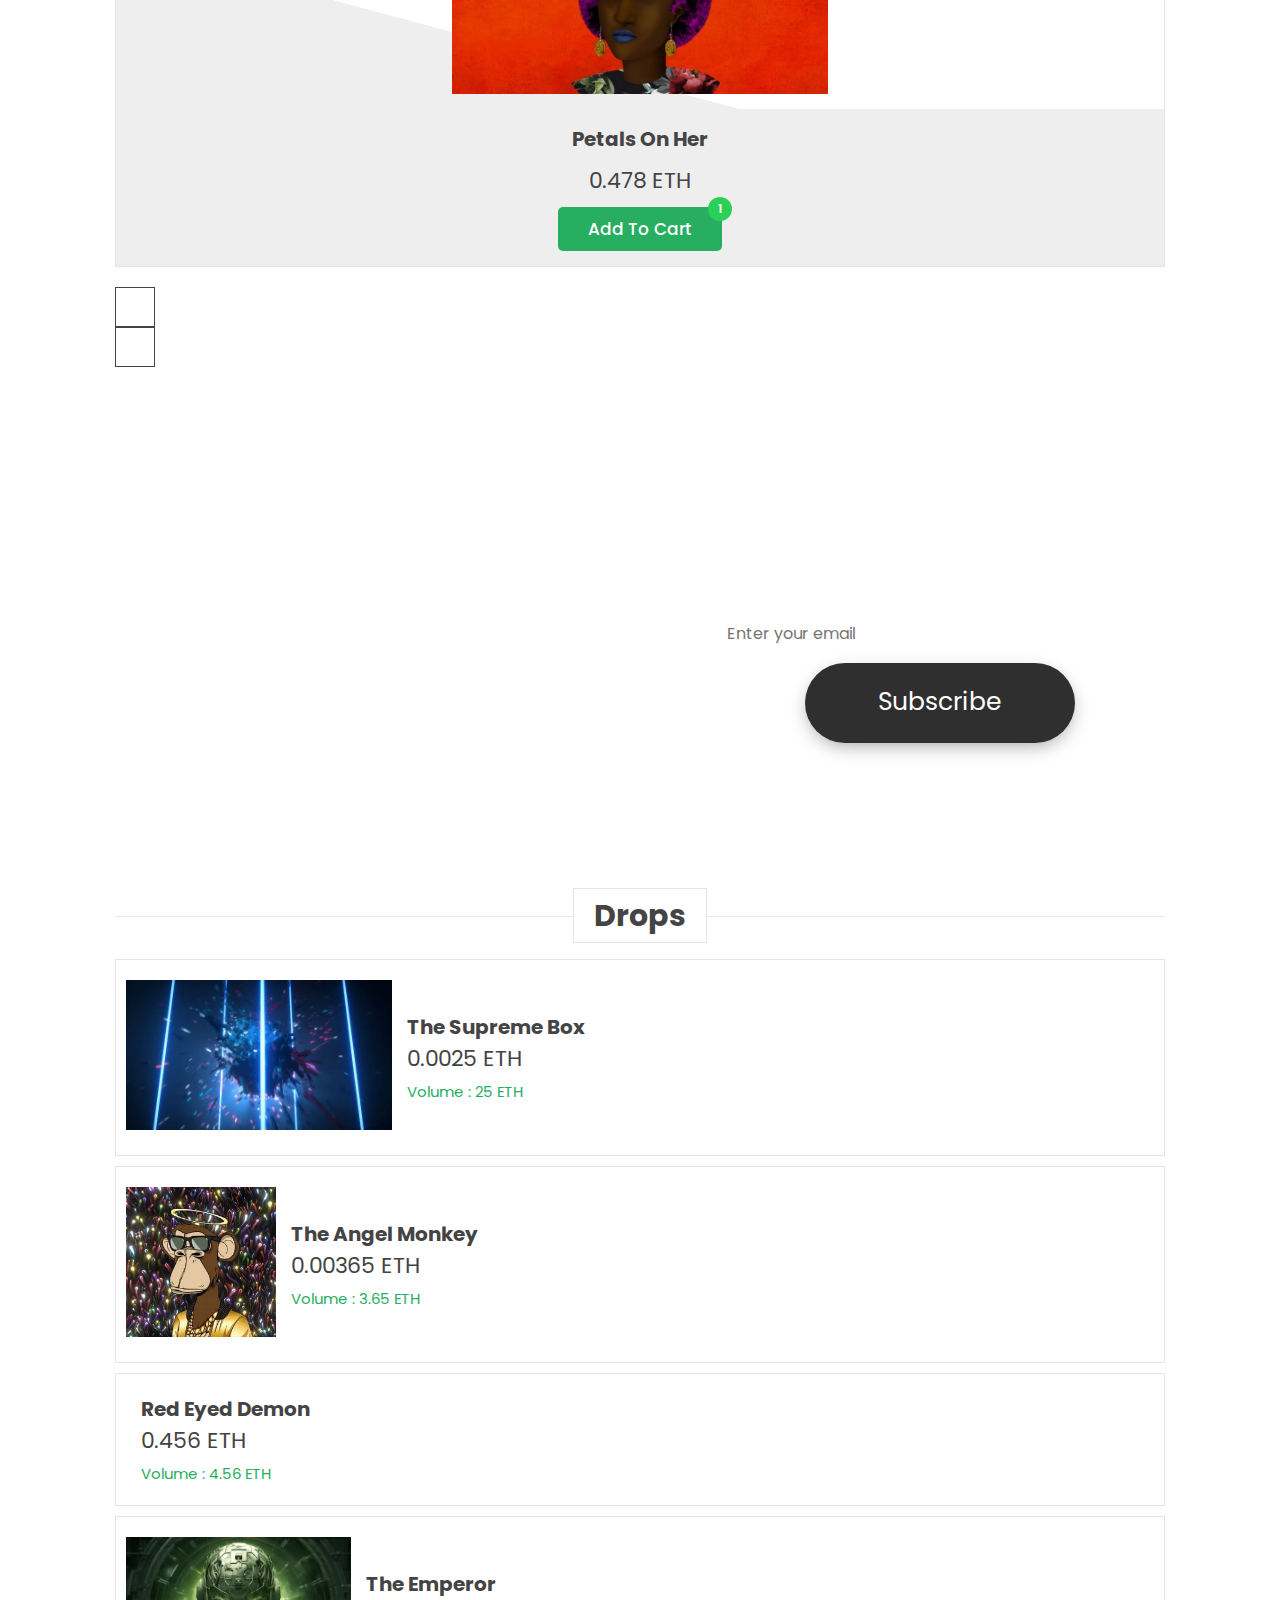
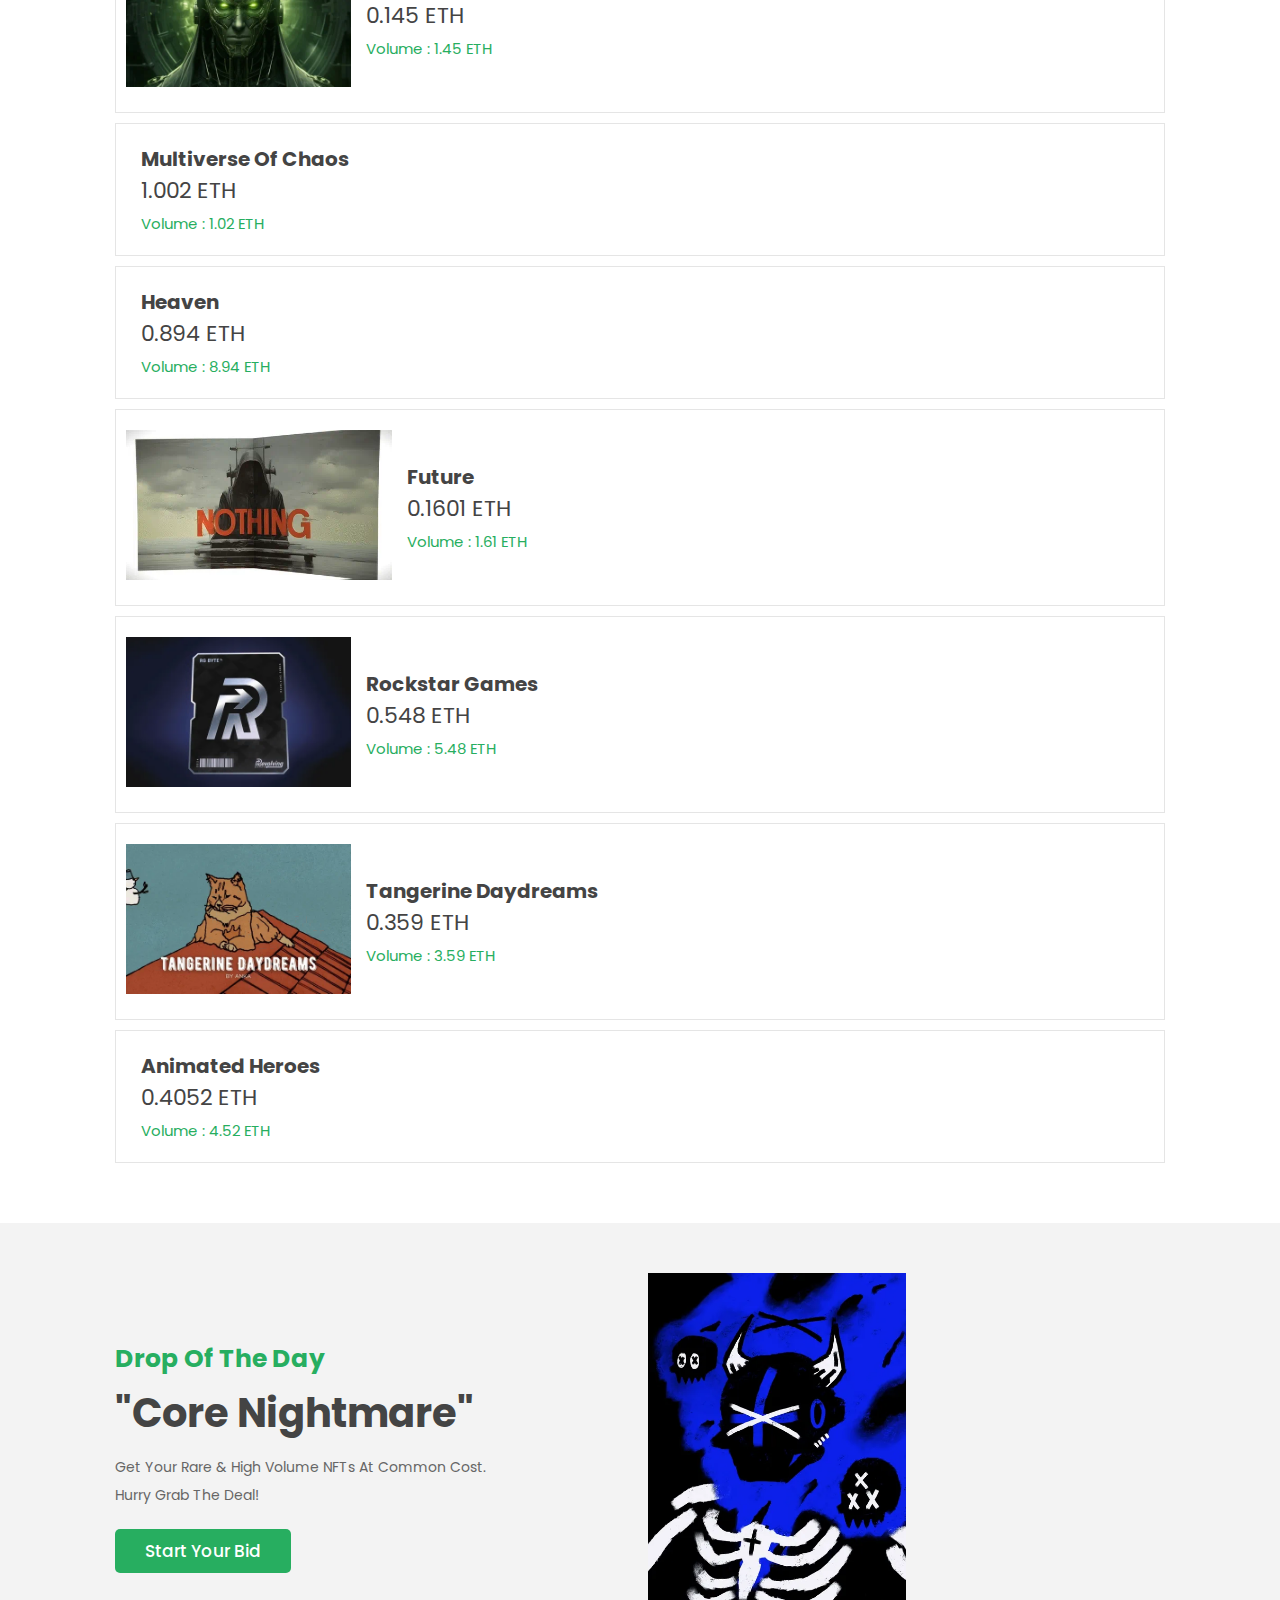
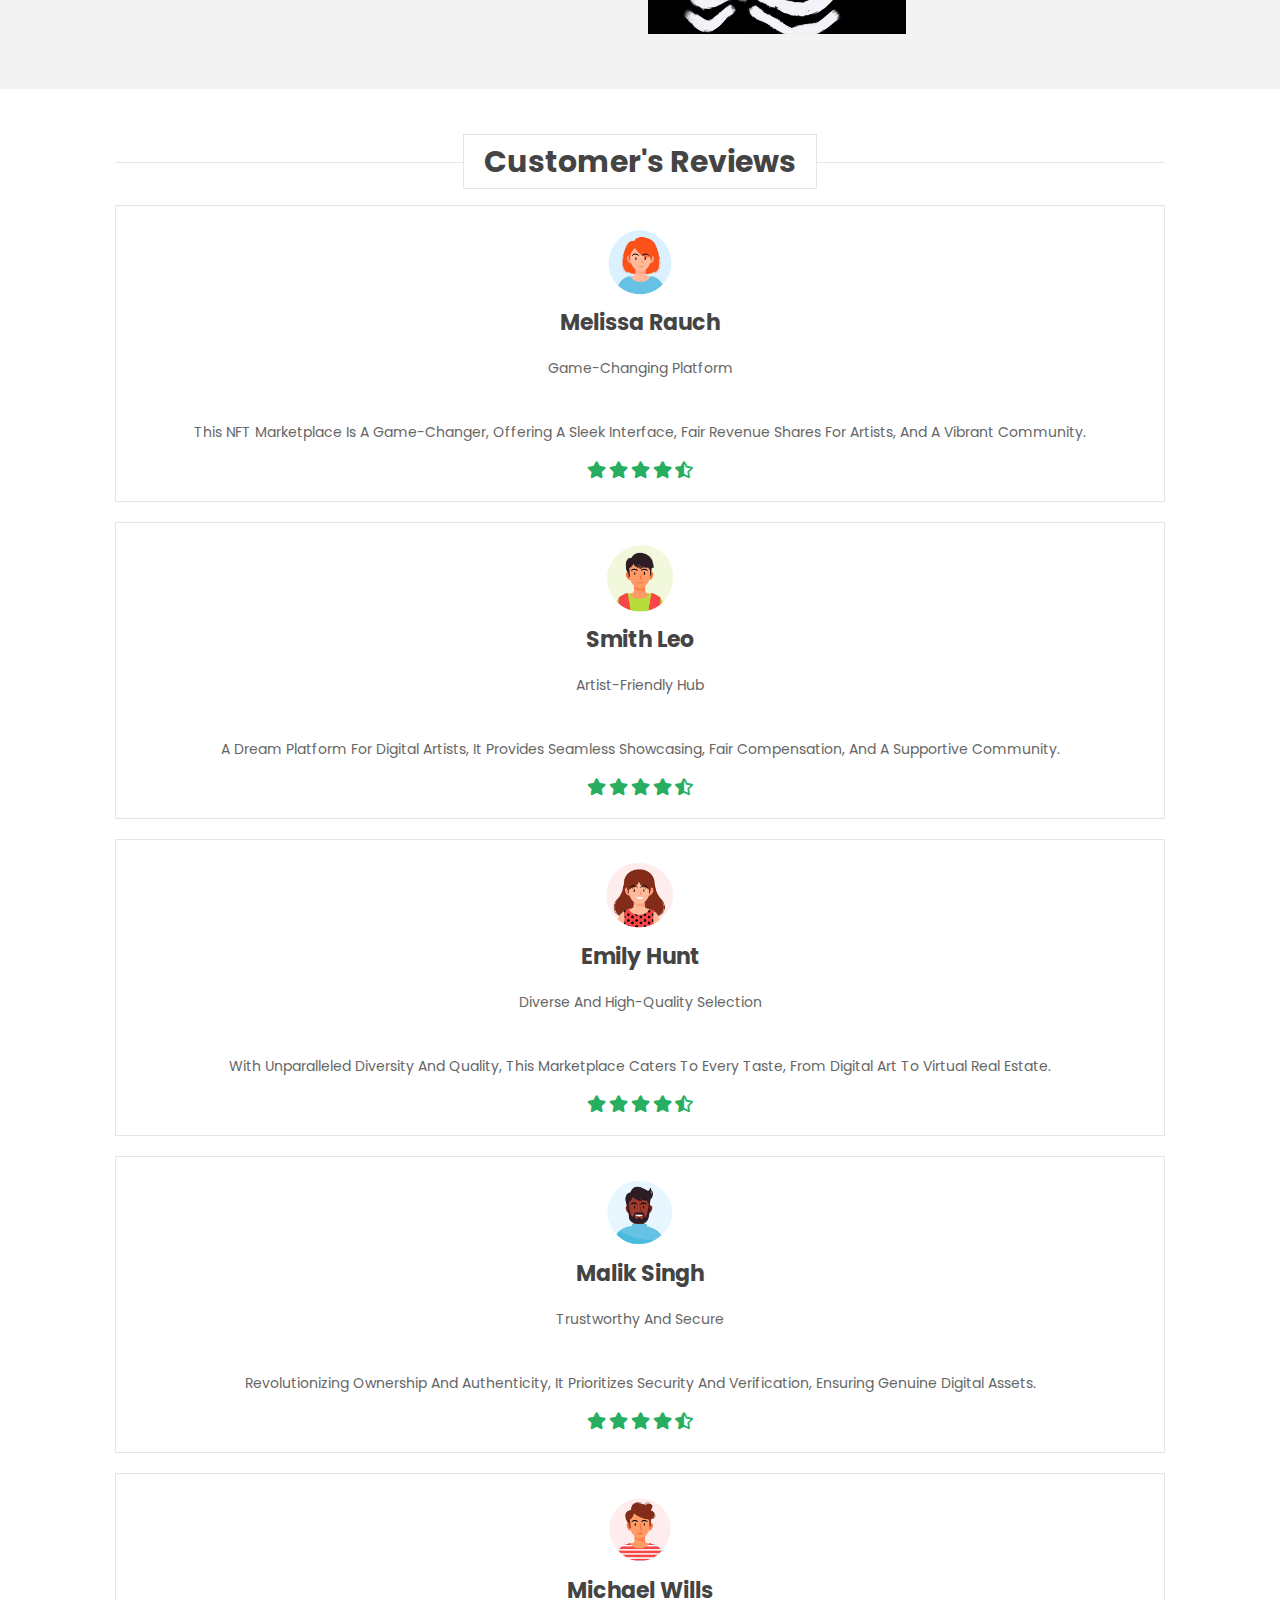
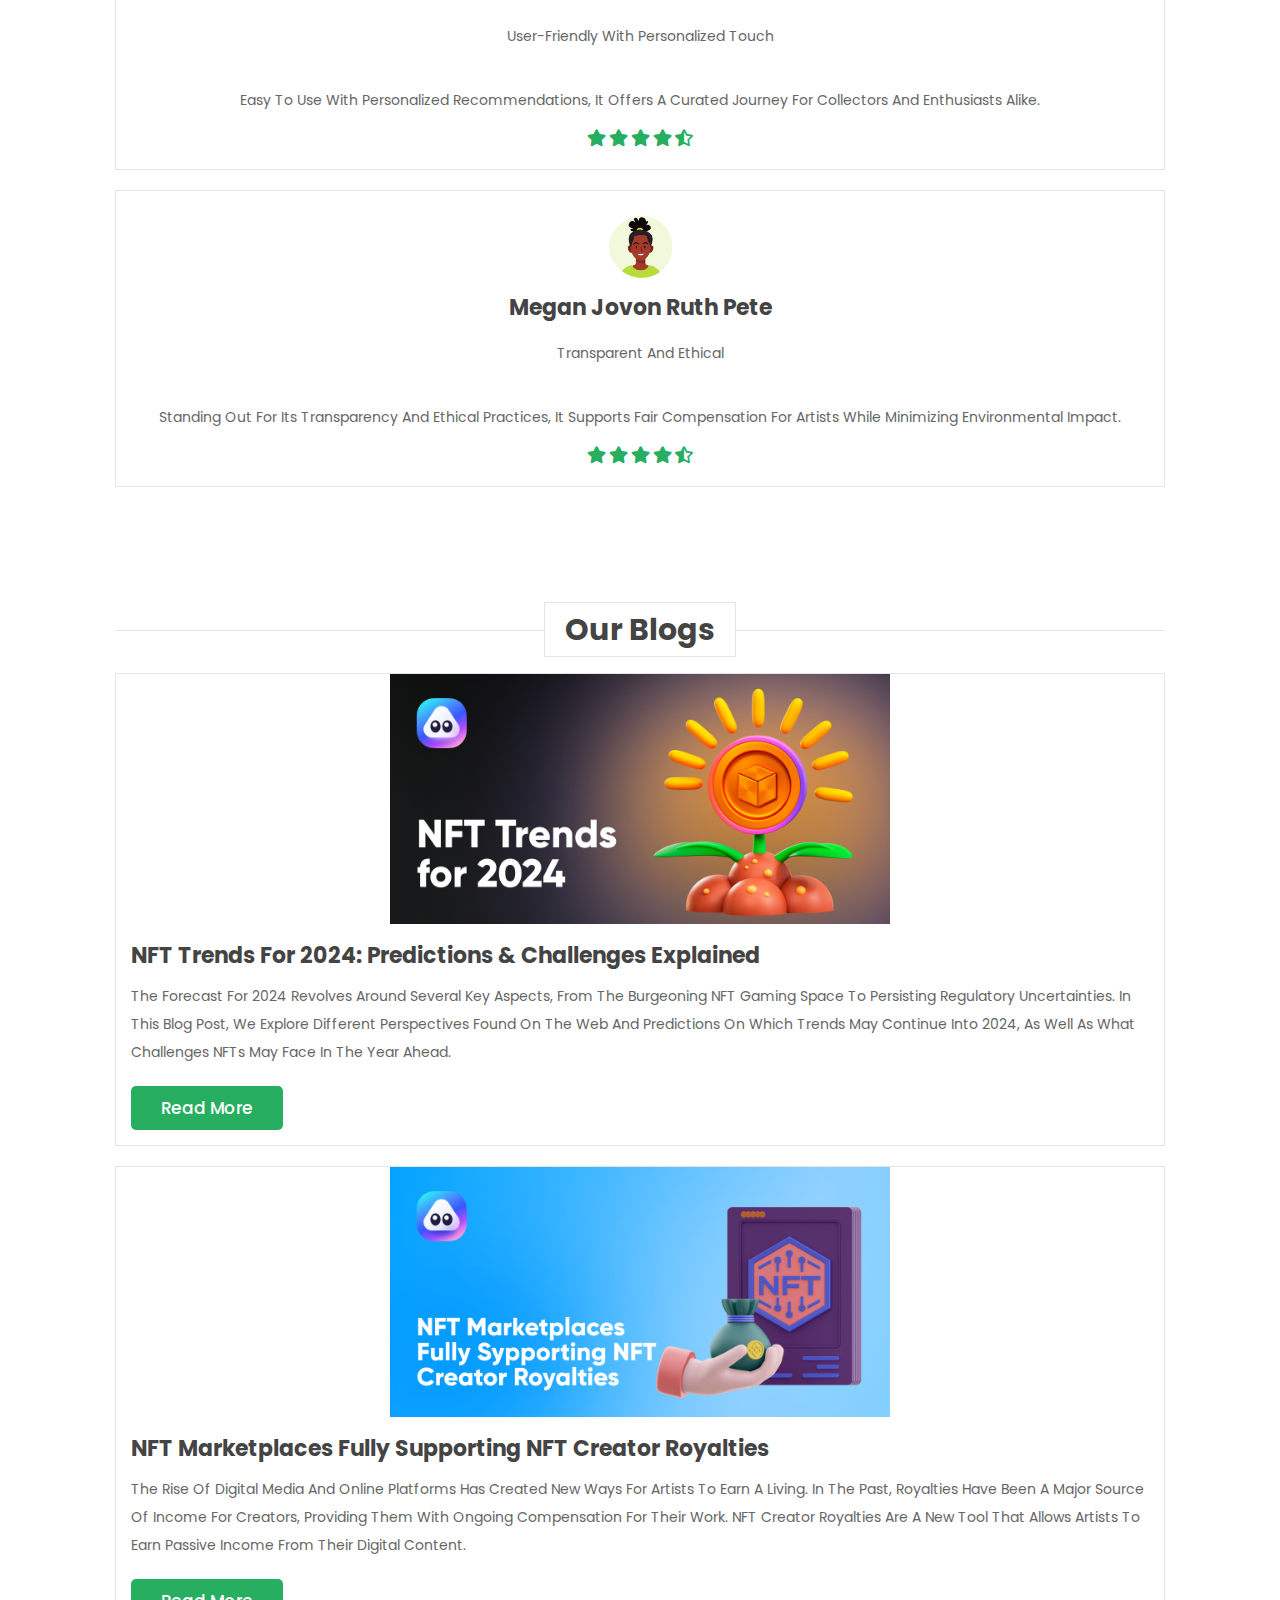
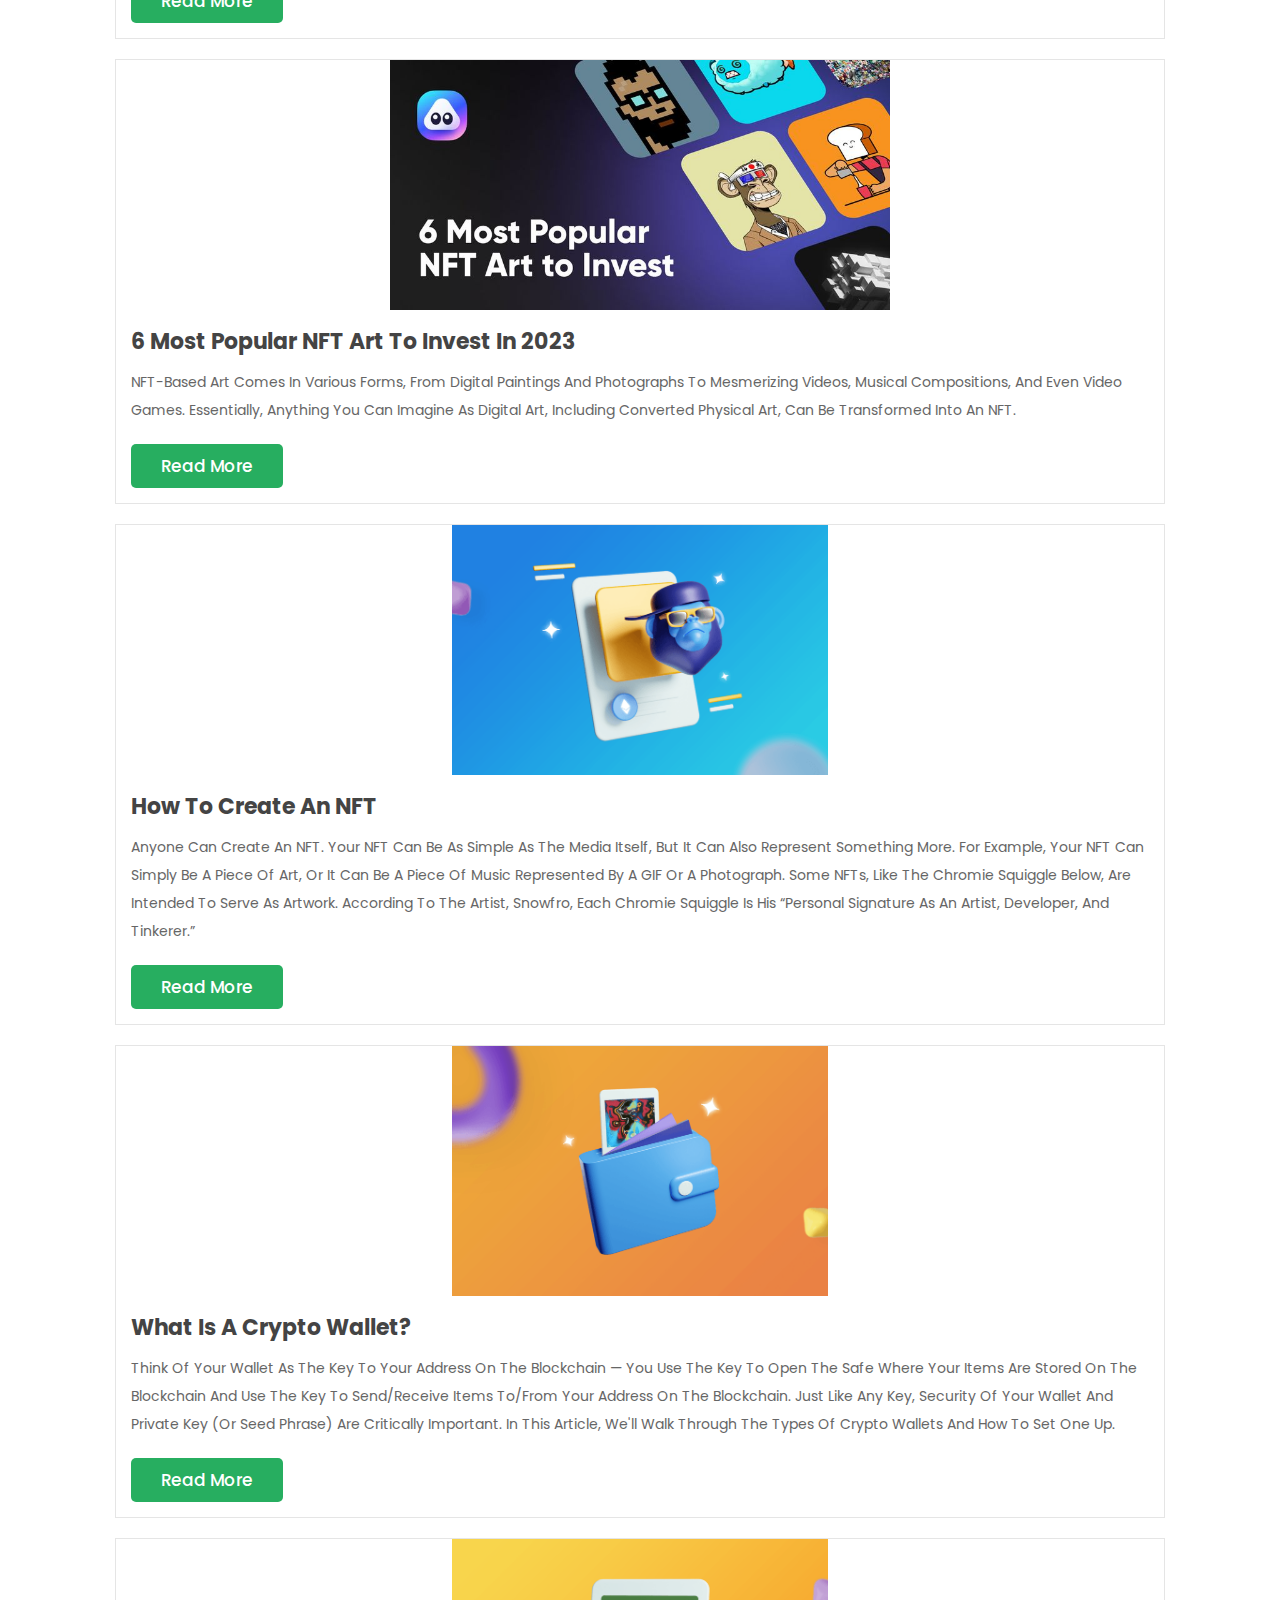
==== commit 89dd6b15: "add cart animation" ====
--- a/index.html
+++ b/index.html
@@ -241,7 +241,7 @@
                     <div class="content">
                         <h3>The Future Art</h3>
                         <div class="price">0.13 ETH</div>
-                        <button class="add-to-cart-btn btn">
+                        <button class="add-to-cart-btn btn" onclick="addn()">
                             Add to Cart
                             <span class="cart-item"></span>
                         </button>
@@ -260,7 +260,7 @@
                     <div class="content">
                         <h3>Myth</h3>
                         <div class="price">0.245 ETH</div>
-                        <button class="add-to-cart-btn btn">
+                        <button class="add-to-cart-btn btn" onclick="addn()">
                             Add to Cart
                             <span class="cart-item"></span>
                         </button>
@@ -279,7 +279,7 @@
                     <div class="content">
                         <h3>Skull Crusher</h3>
                         <div class="price">1.20 ETH</div>
-                        <button class="add-to-cart-btn btn">
+                        <button class="add-to-cart-btn btn" onclick="addn()">
                             Add to Cart
                             <span class="cart-item"></span>
                         </button>
@@ -298,7 +298,7 @@
                     <div class="content">
                         <h3>Boba Bear</h3>
                         <div class="price">0.0024 ETH</div>
-                        <button class="add-to-cart-btn btn">
+                        <button class="add-to-cart-btn btn" onclick="addn()">
                             Add to Cart
                             <span class="cart-item"></span>
                         </button>
@@ -317,7 +317,7 @@
                     <div class="content">
                         <h3>Lil black cat</h3>
                         <div class="price">0.2235 ETH</div>
-                        <button class="add-to-cart-btn btn">
+                        <button class="add-to-cart-btn btn" onclick="addn()">
                             Add to Cart
                             <span class="cart-item"></span>
                         </button>
@@ -336,7 +336,7 @@
                     <div class="content">
                         <h3>Witch Cat</h3>
                         <div class="price">0.2245 ETH</div>
-                        <button class="add-to-cart-btn btn">
+                        <button class="add-to-cart-btn btn" onclick="addn()">
                             Add to Cart
                             <span class="cart-item"></span>
                         </button>
@@ -355,7 +355,7 @@
                     <div class="content">
                         <h3>Musical Astonaut</h3>
                         <div class="price">2 ETH</div>
-                        <button class="add-to-cart-btn btn">
+                        <button class="add-to-cart-btn btn" onclick="addn()">
                             Add to Cart
                             <span class="cart-item"></span>
                         </button>
@@ -374,7 +374,7 @@
                     <div class="content">
                         <h3>Warrior Bear</h3>
                         <div class="price">0.356 ETH</div>
-                        <button class="add-to-cart-btn btn">
+                        <button class="add-to-cart-btn btn" onclick="addn()">
                             Add to Cart
                             <span class="cart-item"></span>
                         </button>
@@ -393,7 +393,7 @@
                     <div class="content">
                         <h3>Thoughts of Ape</h3>
                         <div class="price">0.458 ETH</div>
-                        <button class="add-to-cart-btn btn">
+                        <button class="add-to-cart-btn btn" onclick="addn()">
                             Add to Cart
                             <span class="cart-item"></span>
                         </button>
@@ -412,7 +412,7 @@
                     <div class="content">
                         <h3>Tate talks</h3>
                         <div class="price">2.554 ETH</div>
-                        <button class="add-to-cart-btn btn">
+                        <button class="add-to-cart-btn btn" onclick="addn()">
                             Add to Cart
                             <span class="cart-item"></span>
                         </button>
@@ -431,7 +431,7 @@
                     <div class="content">
                         <h3>Robotic Bull</h3>
                         <div class="price">0.54 ETH</div>
-                        <button class="add-to-cart-btn btn">
+                        <button class="add-to-cart-btn btn" onclick="addn()">
                             Add to Cart
                             <span class="cart-item"></span>
                         </button>
@@ -450,7 +450,7 @@
                     <div class="content">
                         <h3>Metallica</h3>
                         <div class="price">0.458 ETH</div>
-                        <button class="add-to-cart-btn btn">
+                        <button class="add-to-cart-btn btn" onclick="addn()">
                             Add to Cart
                             <span class="cart-item"></span>
                         </button>
@@ -469,7 +469,7 @@
                     <div class="content">
                         <h3>Petals on her</h3>
                         <div class="price">0.478 ETH</div>
-                        <button class="add-to-cart-btn btn">
+                        <button class="add-to-cart-btn btn" onclick="addn()">
                             Add to Cart
                             <span class="cart-item"></span>
                         </button>
--- a/css/style.css
+++ b/css/style.css
@@ -160,12 +160,13 @@
     color: var(--black);
     cursor: pointer;
 }
-.icons > * {
+
+.icons>* {
     margin-right: 10px;
     display: inline-block;
 }
 
-#cart{
+#cart {
     margin-right: 2.5rem;
 }
 
@@ -174,11 +175,12 @@
     color: var(--green);
 }
 
-.header{
+.header {
     position: fixed;
     top: 0;
     width: 100%;
-    background-color: #ffffff; /* Adjust as needed */
+    background-color: #ffffff;
+    /* Adjust as needed */
     z-index: 1000;
 }
 
@@ -204,6 +206,7 @@
 .header .header-2 .navbar a:hover {
     background: var(--dark-color);
 }
+
 /* 
 .header .header-2.active {
     position: fixed;
@@ -427,6 +430,7 @@
     display: block;
     background: none;
 }
+
 .wallet-form-container .label {
     text-align: center;
     display: block;
@@ -453,18 +457,20 @@
     height: auto;
 }
 
-*, *:before, *:after {
+*,
+*:before,
+*:after {
     box-sizing: border-box;
-  }
-  
-  .page-wrapper {
+}
+
+.page-wrapper {
     min-height: 100%;
     display: flex;
     align-items: center;
     justify-content: center;
-  }
-  
-  button {
+}
+
+button {
     padding: 20px;
     border: none;
     background: lighten(#292d48, 65);
@@ -473,17 +479,17 @@
     border-radius: 5px;
     color: #292d48;
     font-size: 18px;
-  }
-  
-  .cart-item {
+}
+
+.cart-item {
     position: absolute;
     height: 24px;
     width: 24px;
     top: -10px;
     right: -10px;
-  }
-  
-  .cart-item:before {
+}
+
+.cart-item:before {
     content: '1';
     display: block;
     line-height: 24px;
@@ -495,18 +501,18 @@
     color: white;
     border-radius: 20px;
     text-align: center;
-  }
-  
-  button.sendtocart .cart-item {
+}
+
+button.sendtocart .cart-item {
     display: block;
     animation: xAxis 1s forwards cubic-bezier(1.000, 0.440, 0.840, 0.165);
-  }
-  
-  button.sendtocart .cart-item:before {
+}
+
+button.sendtocart .cart-item:before {
     animation: yAxis 1s alternate forwards cubic-bezier(0.165, 0.840, 0.440, 1.000);
-  }
-  
-  .cart {
+}
+
+.cart {
     position: fixed;
     top: 11px;
     right: 120px;
@@ -516,14 +522,14 @@
     align-items: center;
     justify-content: center;
     border-radius: 5px;
-  }
-  
-  .cart i {
+}
+
+.cart i {
     font-size: 25px;
     color: white;
-  }
-  
-  .cart:before {
+}
+
+.cart:before {
     content: attr(data-totalitems);
     font-size: 12px;
     font-weight: 600;
@@ -538,39 +544,42 @@
     color: white;
     text-align: center;
     border-radius: 24px;
-  }
-  
-  .cart.shake {
+}
+
+.cart.shake {
     animation: shakeCart 0.4s ease-in-out forwards;
-  }
-  
-  @keyframes xAxis {
+}
+
+@keyframes xAxis {
     100% {
-      transform: translateX(calc(50vw - 105px));
-    }
-  }
-  
-  @keyframes yAxis {
+        transform: translateX(calc(50vw - 105px));
+    }
+}
+
+@keyframes yAxis {
     100% {
-      transform: translateY(calc(-50vh + 75px));
-    }
-  }
-  
-  @keyframes shakeCart {
+        transform: translateY(calc(-50vh + 75px));
+    }
+}
+
+@keyframes shakeCart {
     25% {
-      transform: translateX(6px);
-    }
+        transform: translateX(6px);
+    }
+
     50% {
-      transform: translateX(-4px);
-    }
+        transform: translateX(-4px);
+    }
+
     75% {
-      transform: translateX(2px);
-    }
+        transform: translateX(2px);
+    }
+
     100% {
-      transform: translateX(0);
-    }
-  }
-  
+        transform: translateX(0);
+    }
+}
+
 
 .home {
     background: url(../image/banner-bg.jpg) no-repeat;
@@ -625,10 +634,12 @@
     padding: 1rem 0;
 }
 
-.fa-money-bill, .fa-handshake{
-    font-size:40px;
-    color:#27ae60
-}
+.fa-money-bill,
+.fa-handshake {
+    font-size: 40px;
+    color: #27ae60
+}
+
 .icons-container {
     display: grid;
     grid-template-columns: repeat(auto-fit, minmax(25rem, 1fr));
@@ -793,7 +804,7 @@
     background-color: red;
 }
 
-.newsletter form button{
+.newsletter form button {
     width: 270px;
     height: 80px;
     border: none;
@@ -803,33 +814,33 @@
     font-size: 22px;
     border-radius: 40px;
     text-align: center;
-    box-shadow: 0 6px 20px -5px rgba(0,0,0,0.4);
+    box-shadow: 0 6px 20px -5px rgba(0, 0, 0, 0.4);
     position: relative;
     overflow: hidden;
     cursor: pointer;
 }
 
-#btnText{
+#btnText {
     font-size: 2.5rem;
 }
 
-.newsletter form .check-box{
+.newsletter form .check-box {
     width: 80px;
     height: 80px;
     border-radius: 40px;
-    box-shadow: 0 0 12px -2px rgba(0,0,0,0.5);
+    box-shadow: 0 0 12px -2px rgba(0, 0, 0, 0.5);
     position: absolute;
     top: 0;
     right: -40px;
     opacity: 0;
 }
 
-.newsletter form .check-box svg{
+.newsletter form .check-box svg {
     width: 40px;
     margin: 20px;
 }
 
-.newsletter form svg path{
+.newsletter form svg path {
     stroke-width: 5;
     stroke: #fff;
     stroke-dasharray: 34;
@@ -837,23 +848,23 @@
     stroke-linecap: round;
 }
 
-.newsletter form .active{
+.newsletter form .active {
     background: var(--green);
     transition: 1s;
 }
 
-.newsletter form .active .check-box{
+.newsletter form .active .check-box {
     right: 0;
     opacity: 1;
     transition: 1s;
 }
 
-.newsletter form .active p{
+.newsletter form .active p {
     margin-right: 125px;
     transition: 1s;
 }
 
-.newsletter form .active svg path{
+.newsletter form .active svg path {
     stroke-dashoffset: 0;
     transition: 1s;
     transition-delay: 1s;
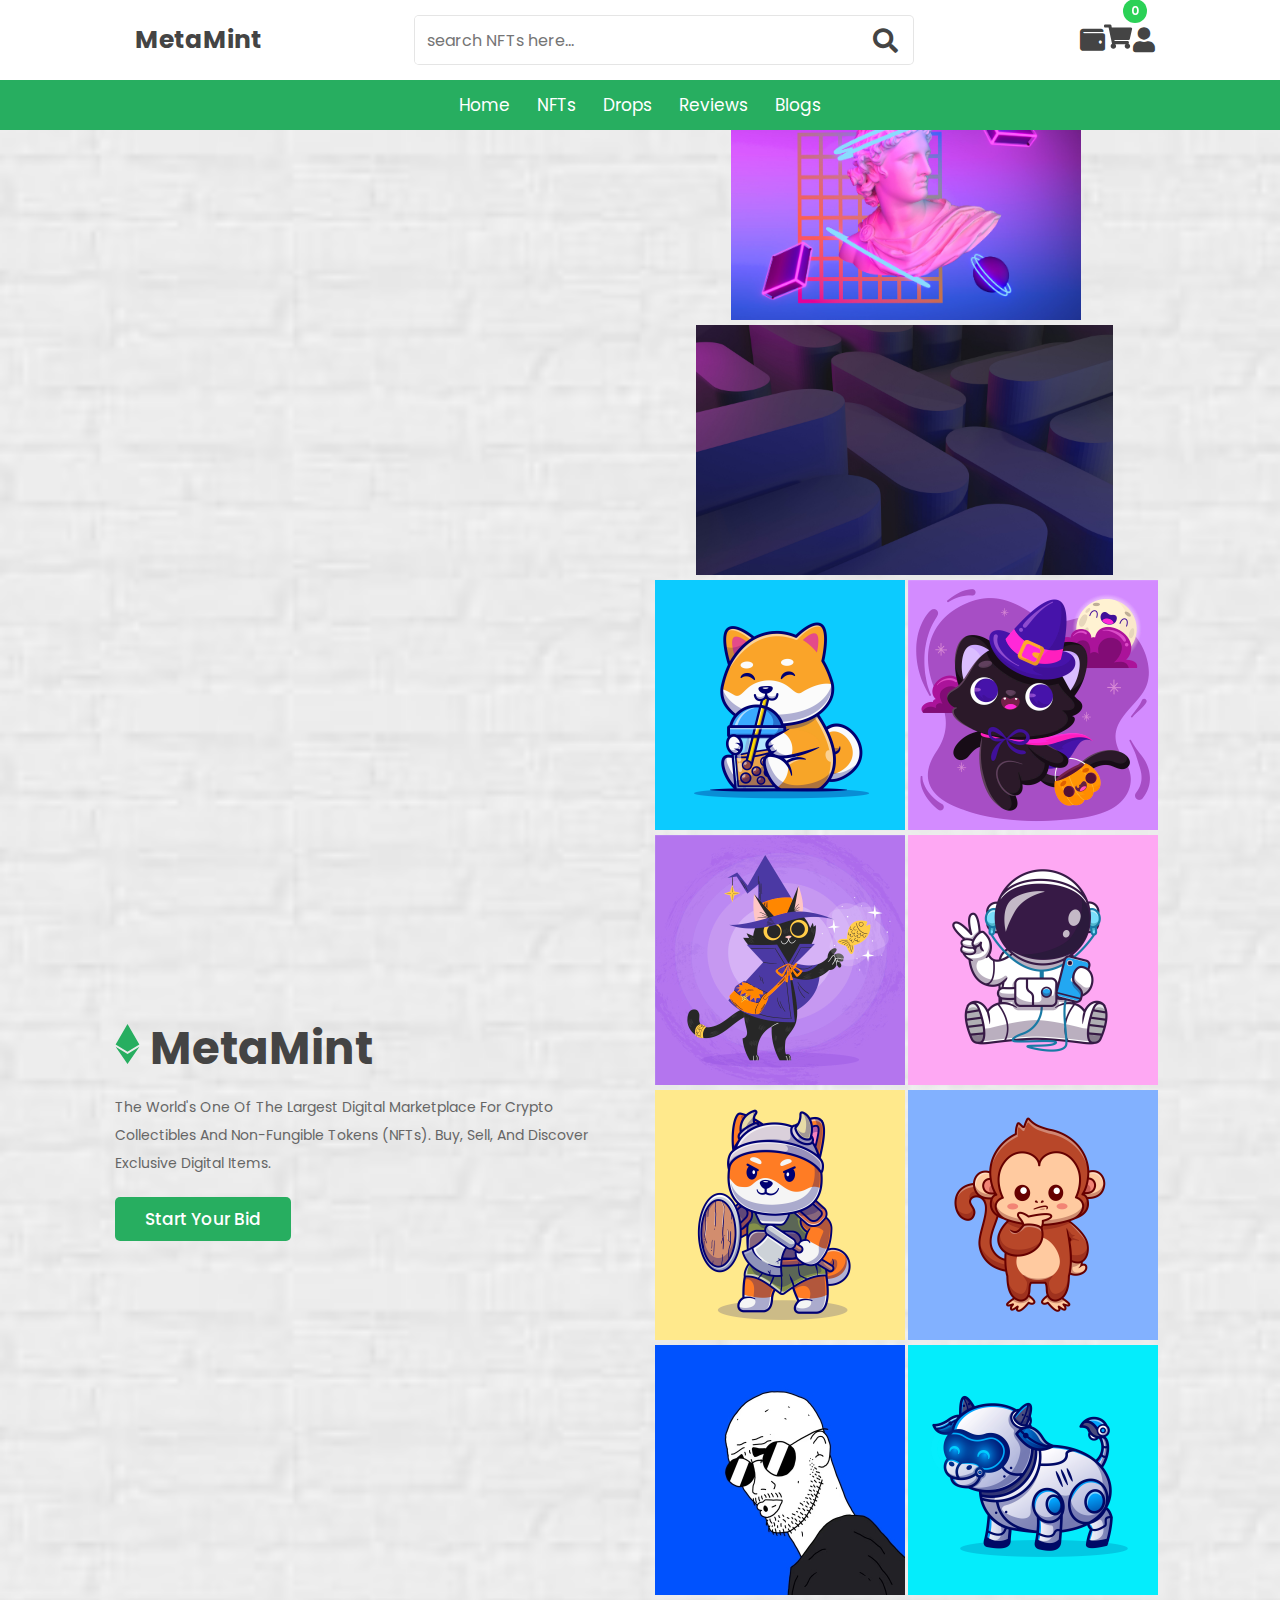
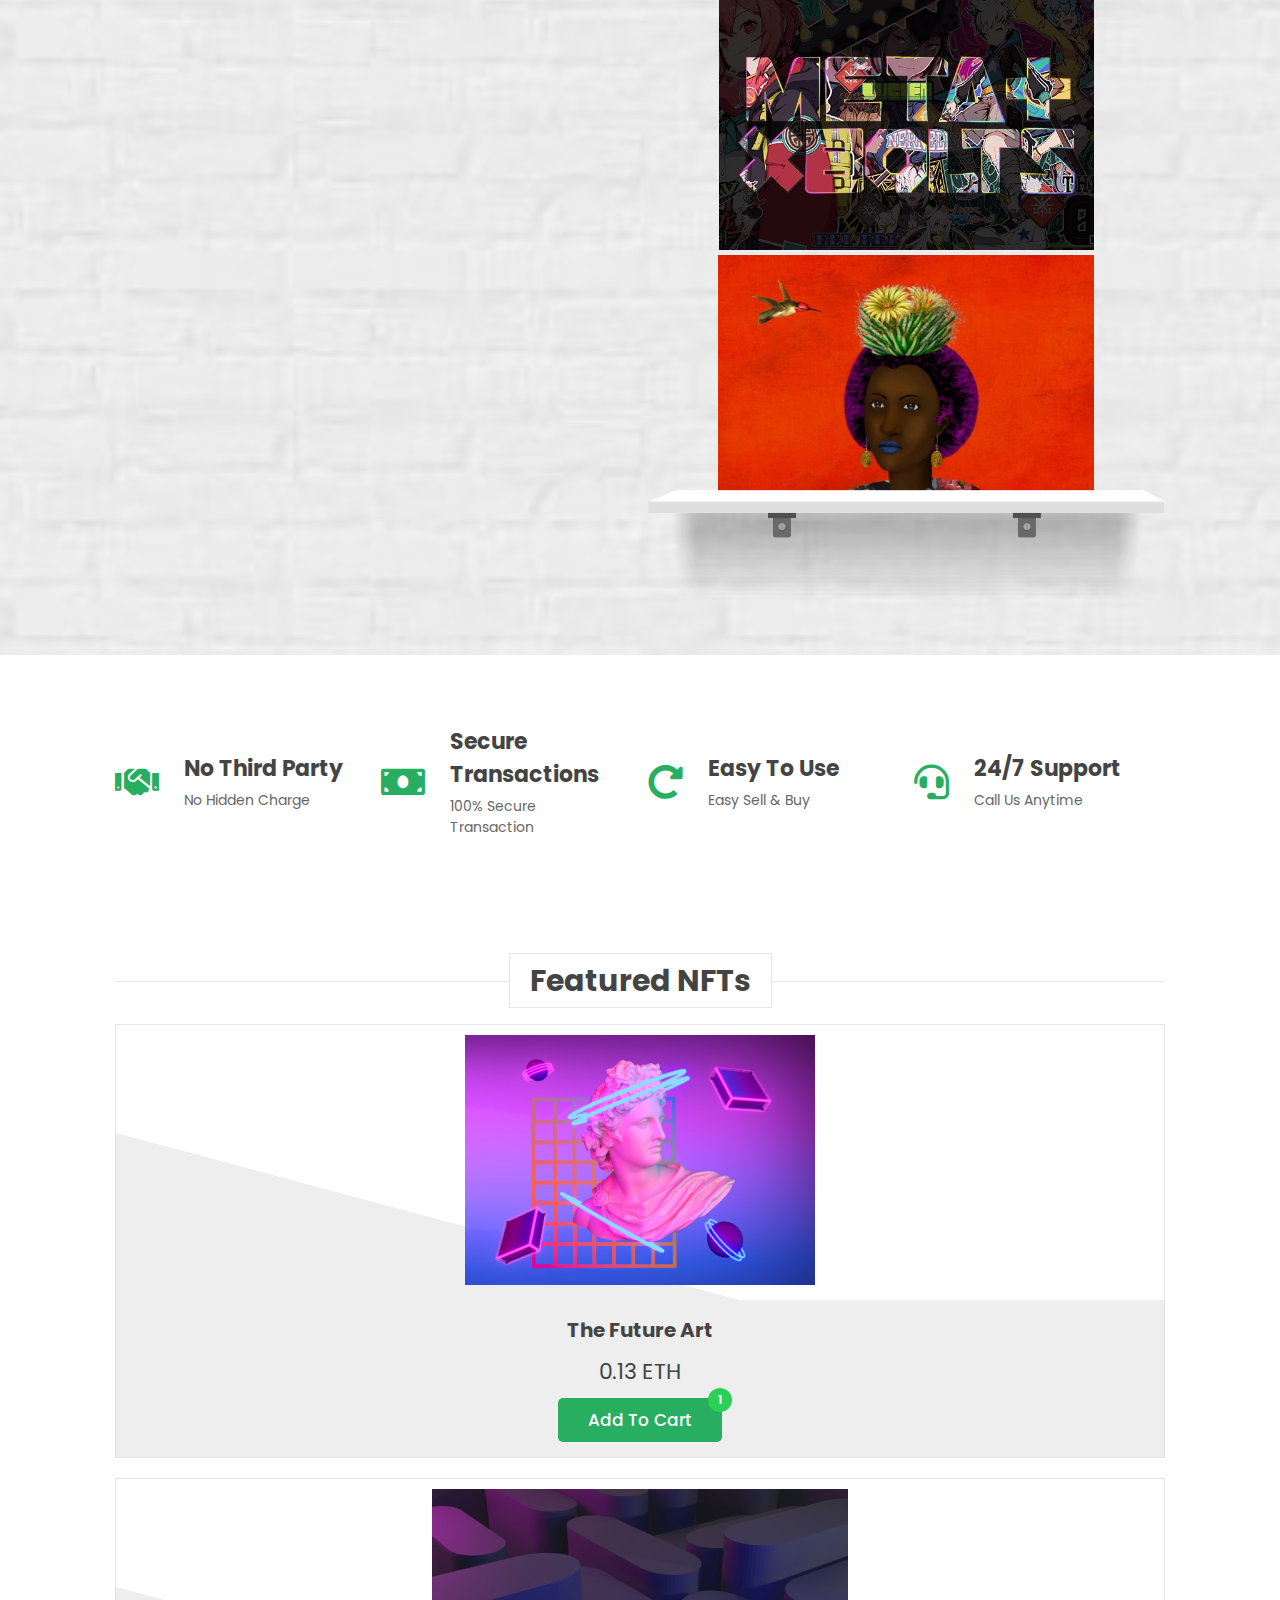
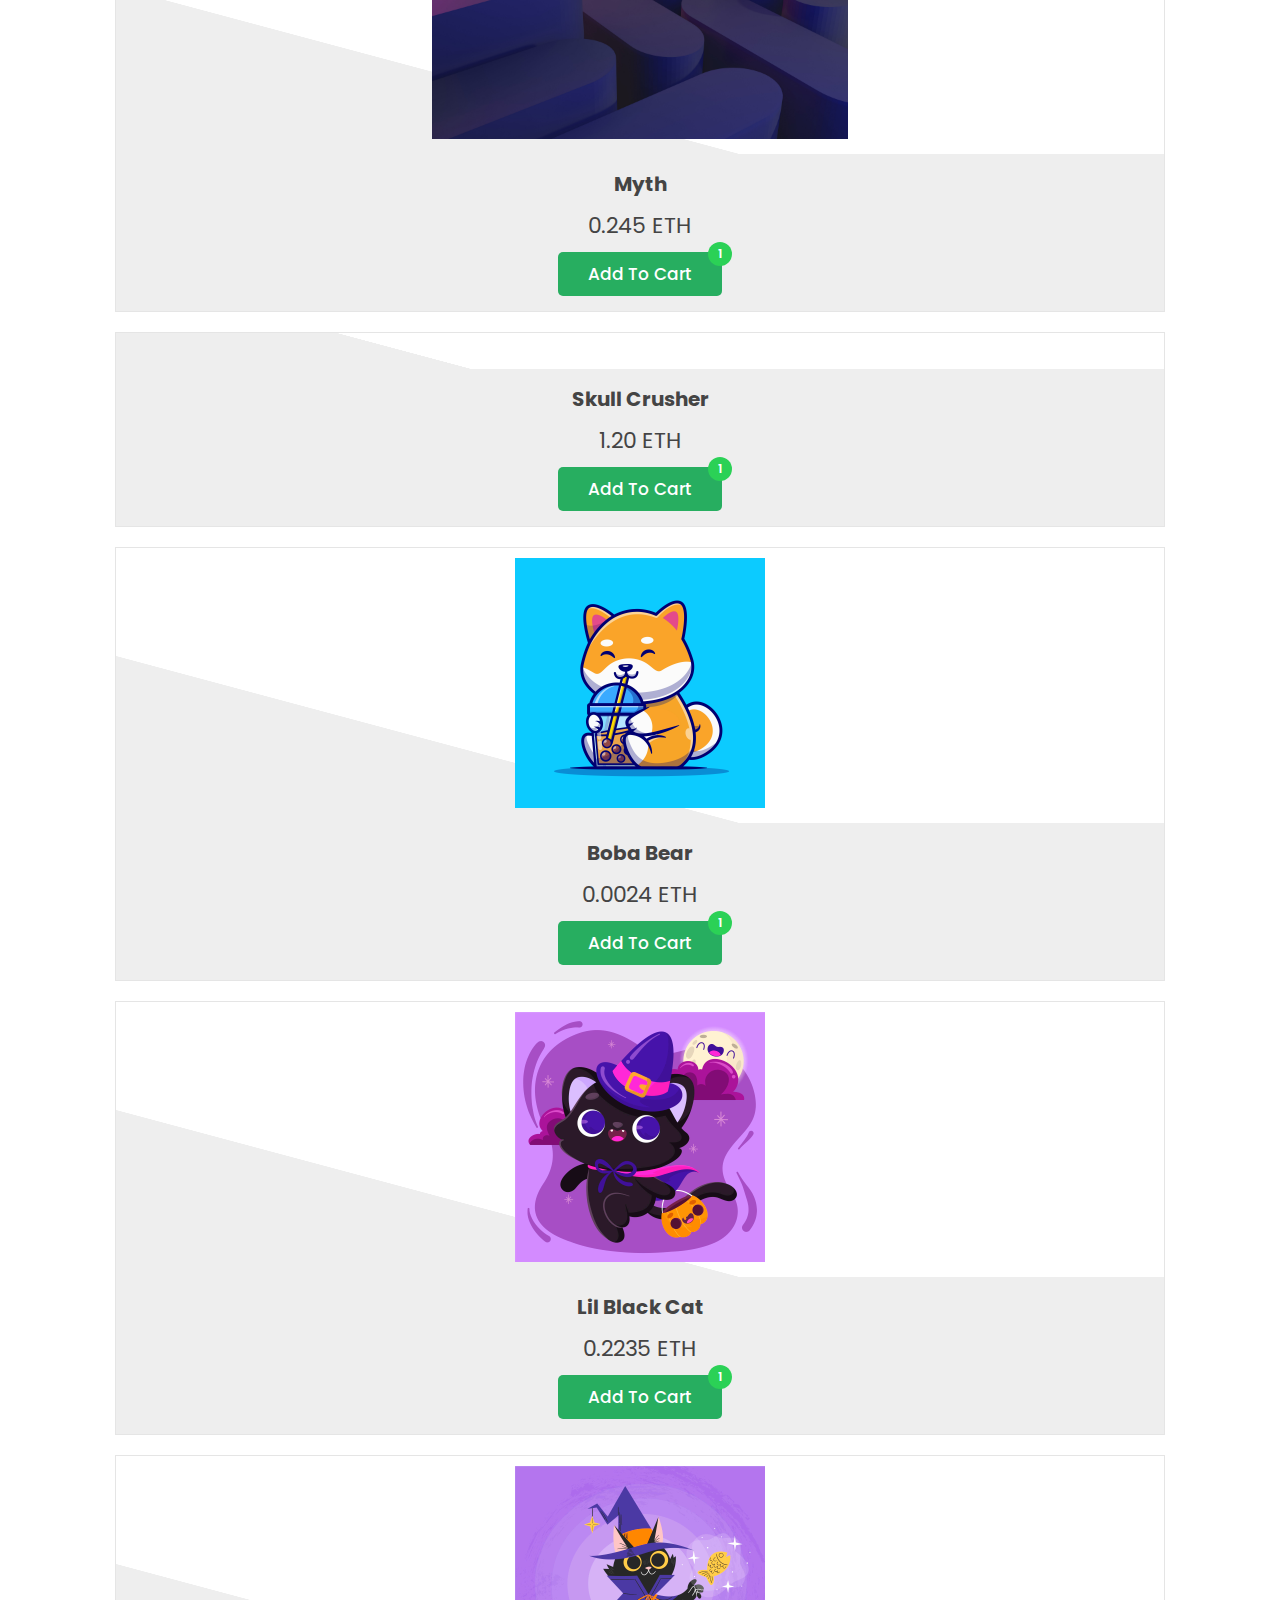
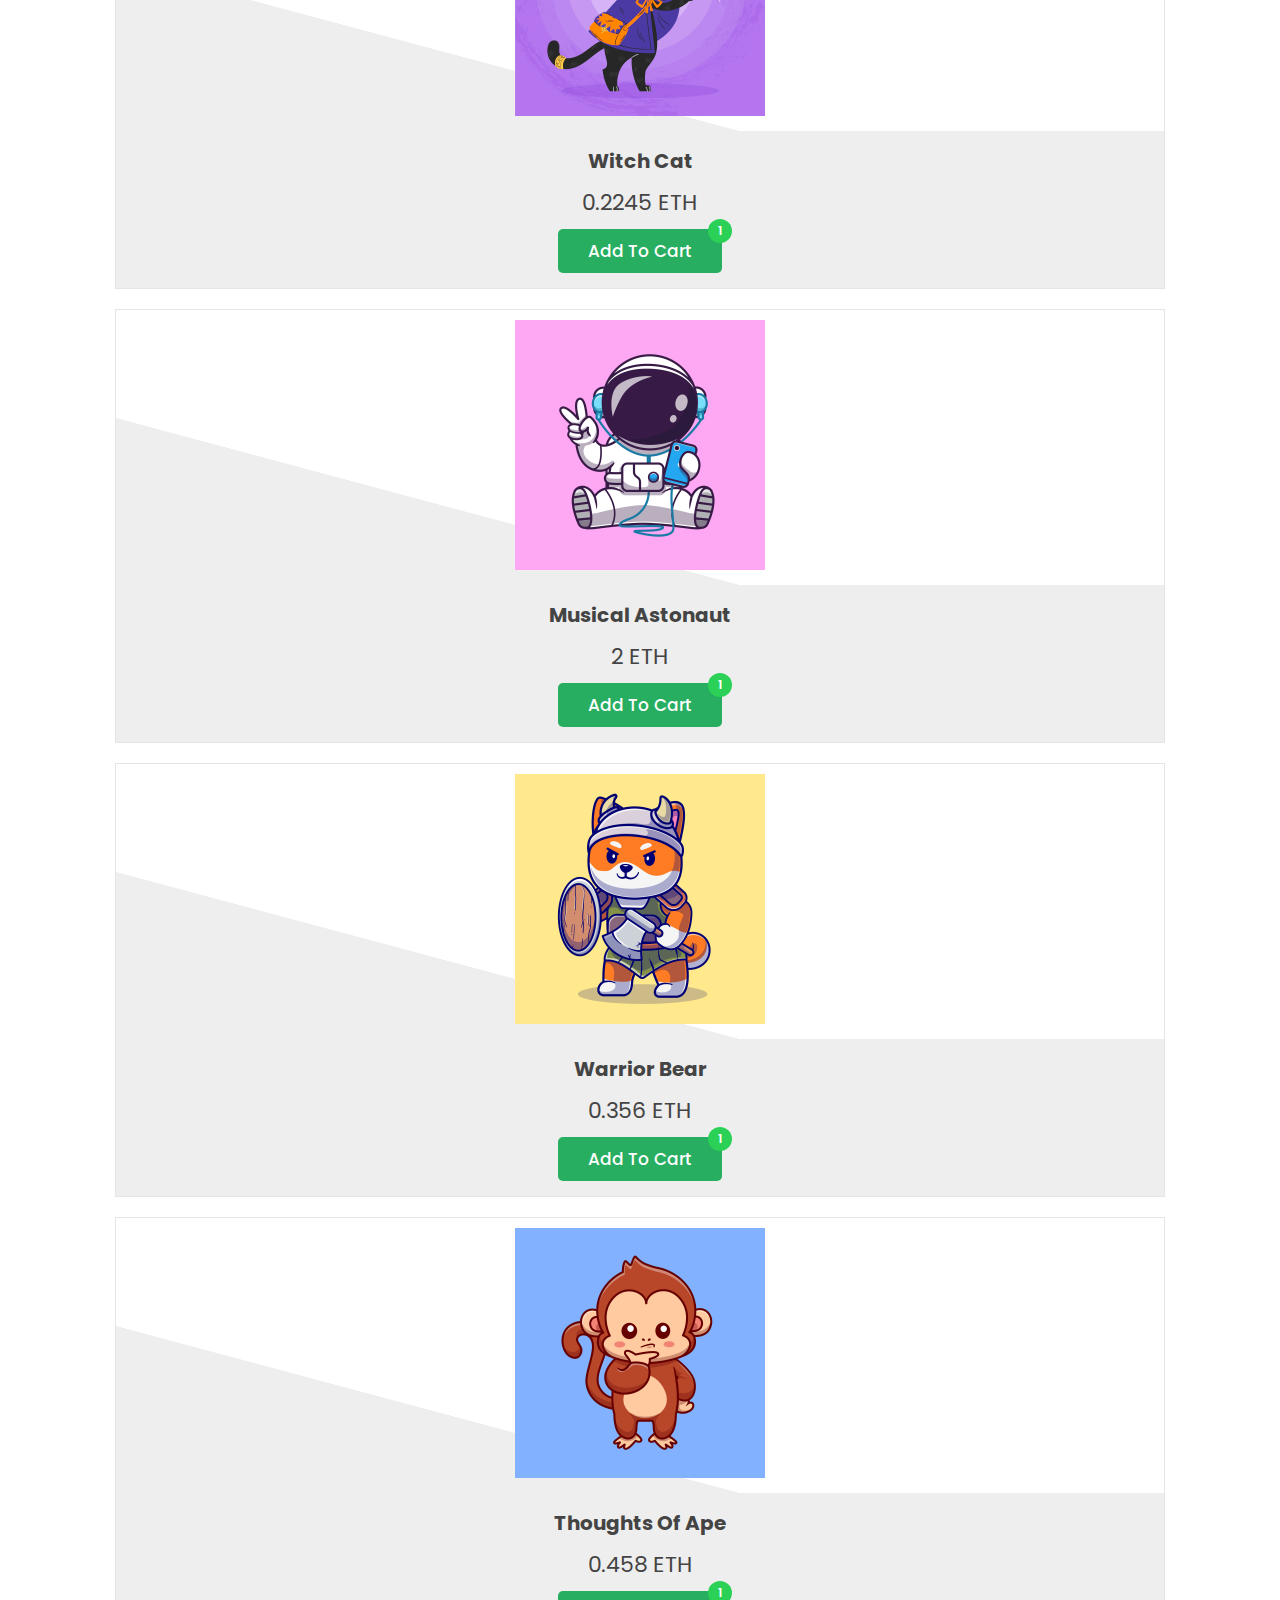
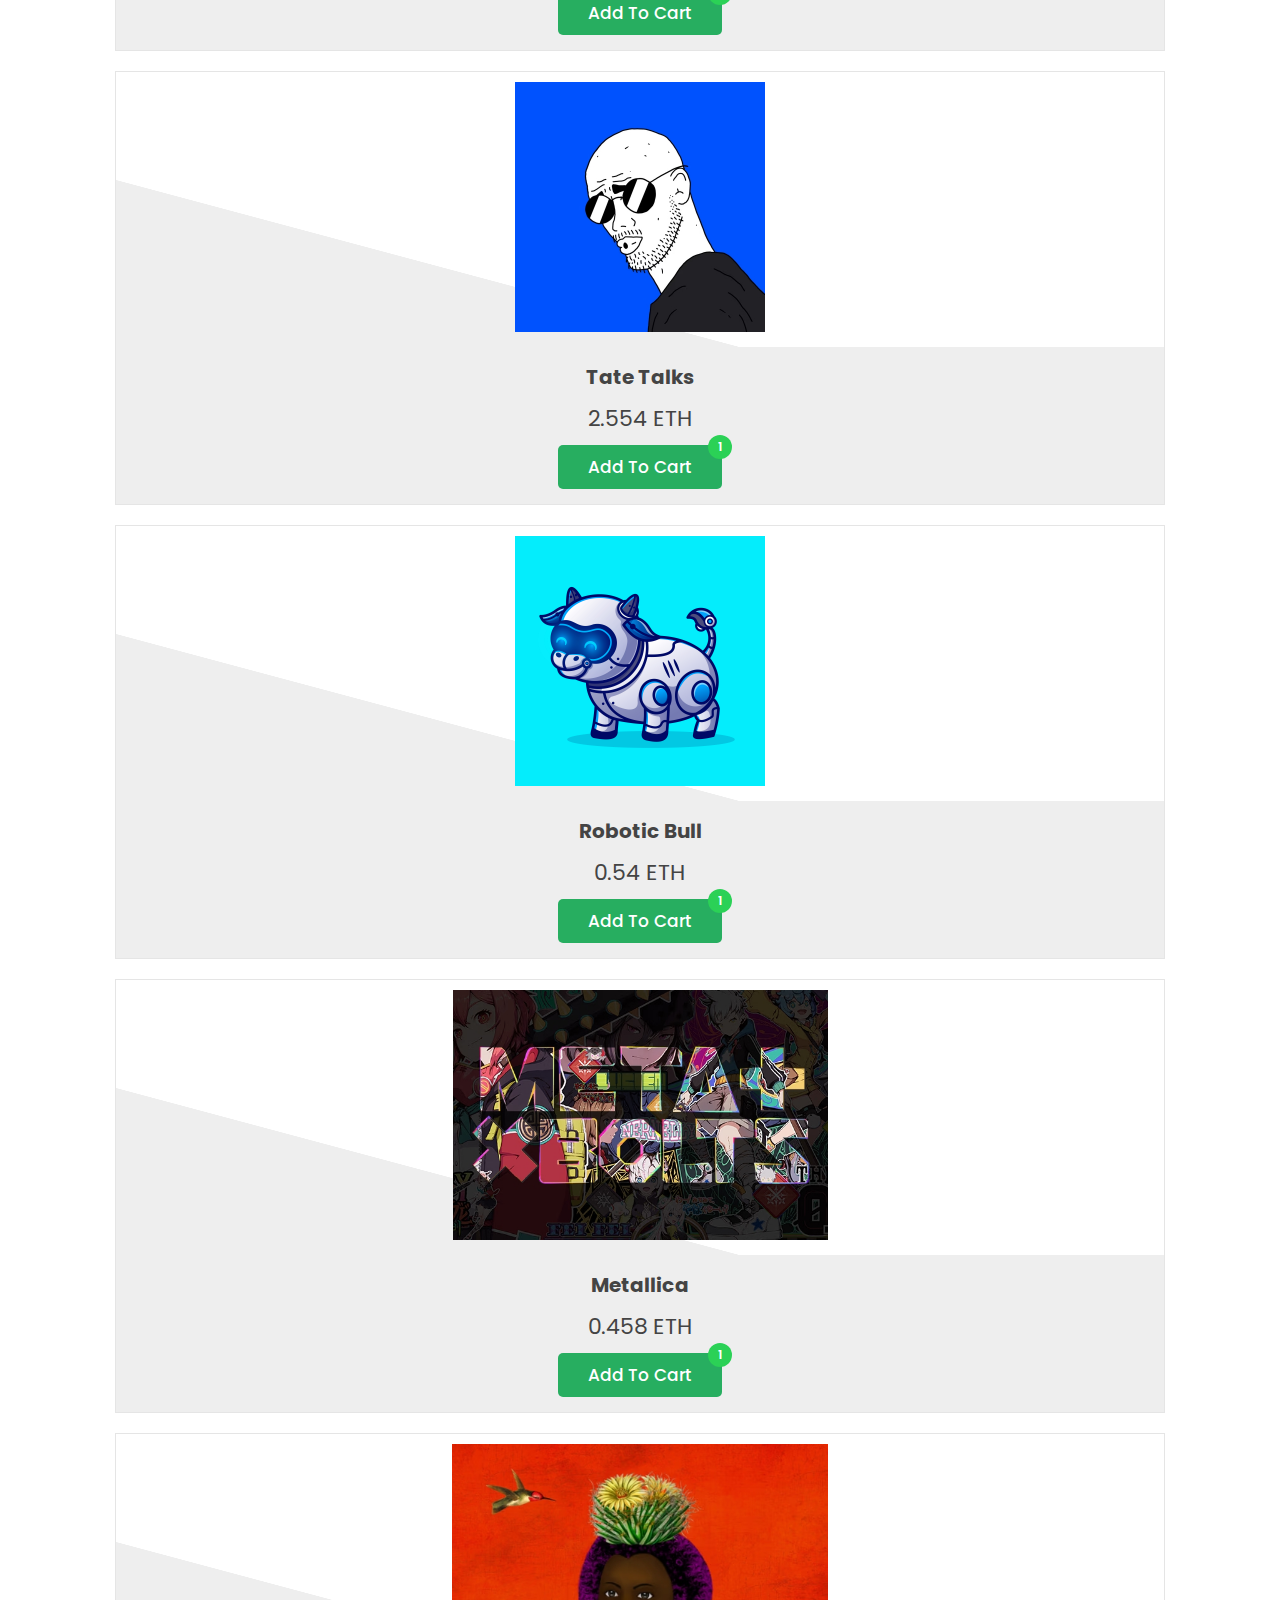
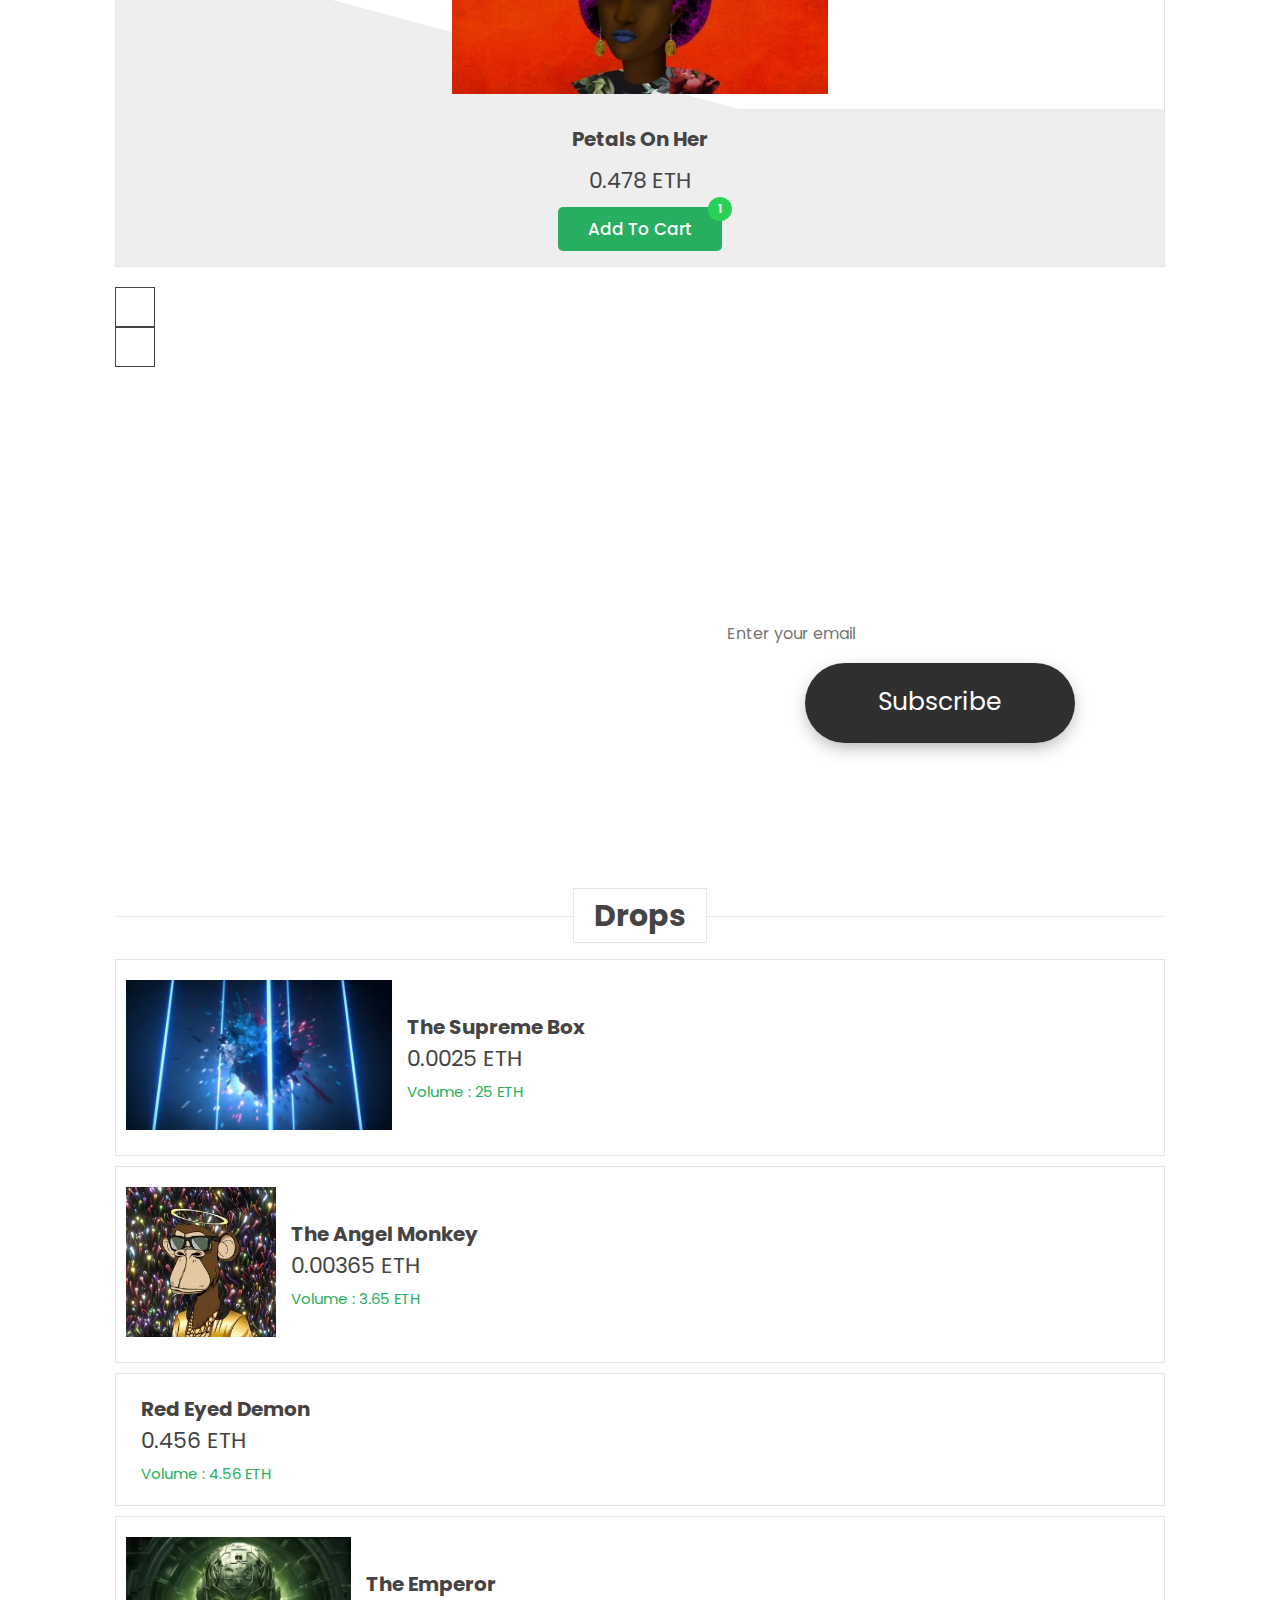
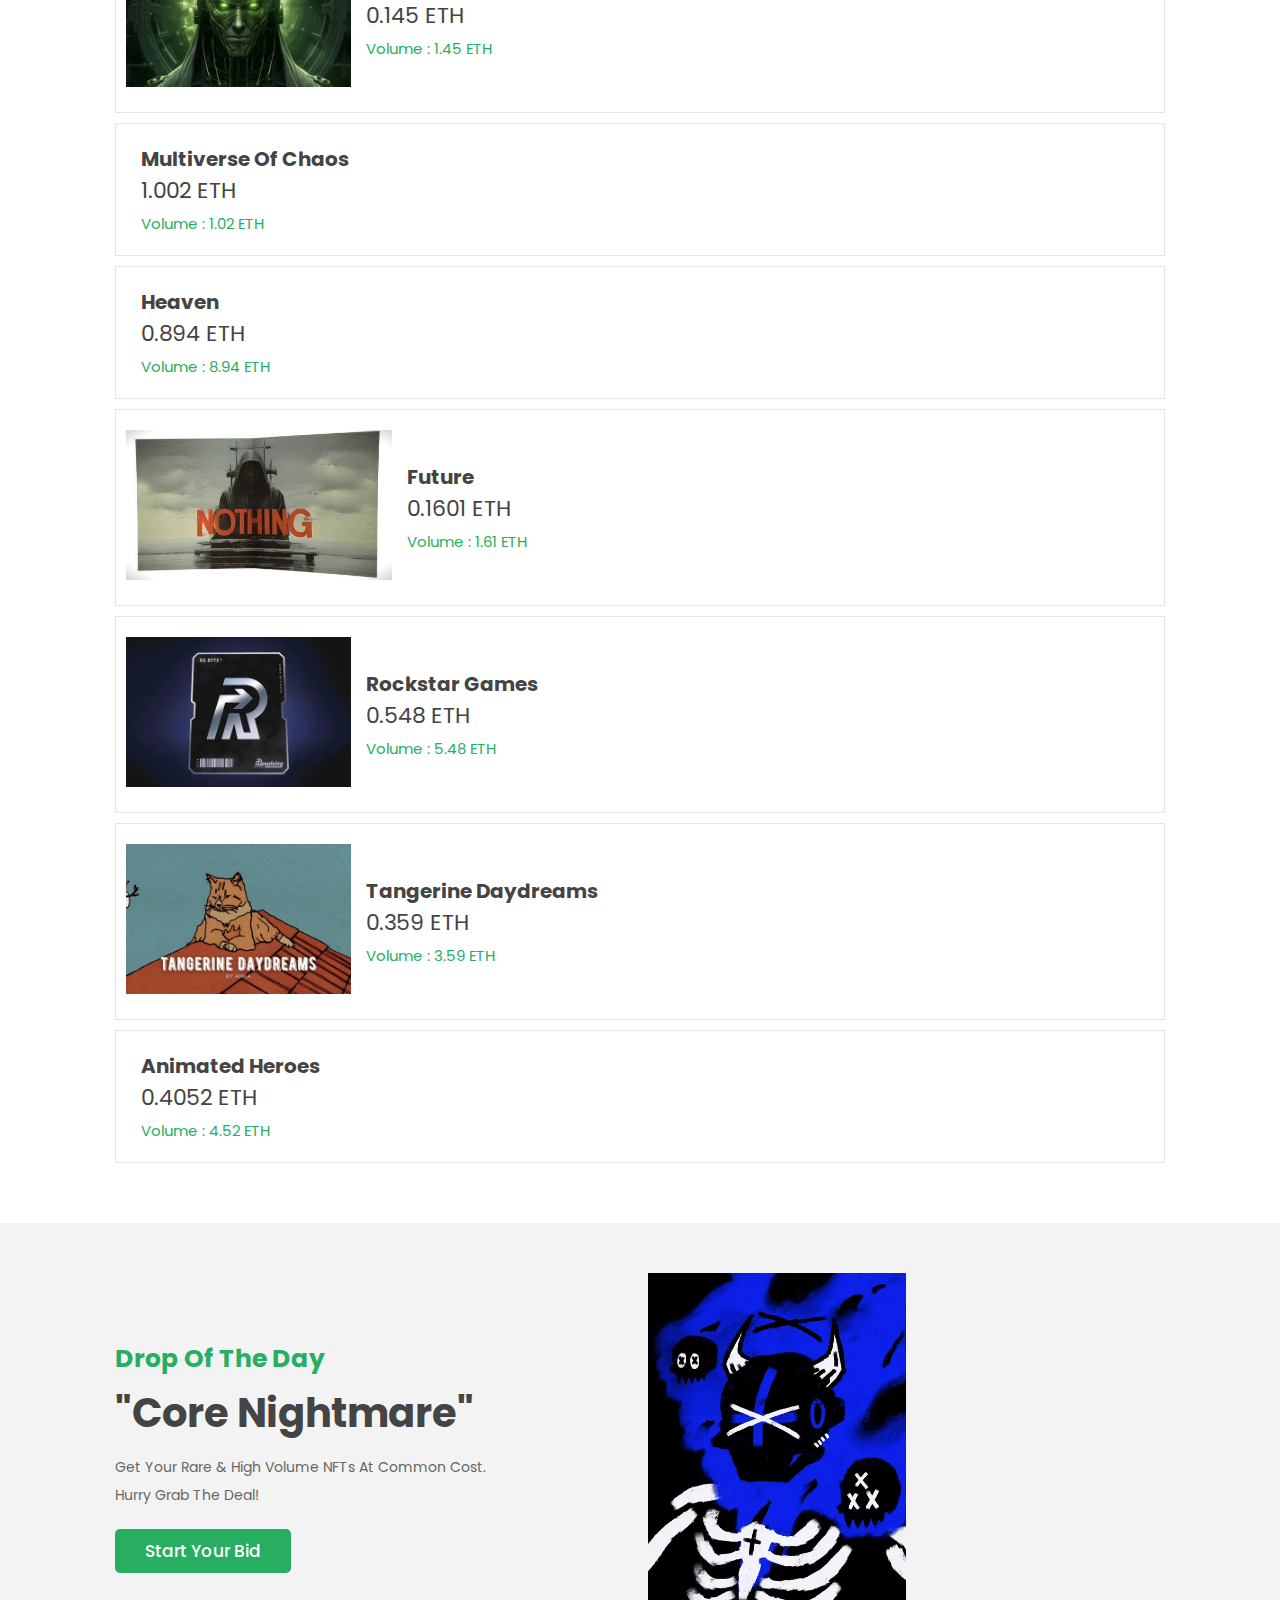
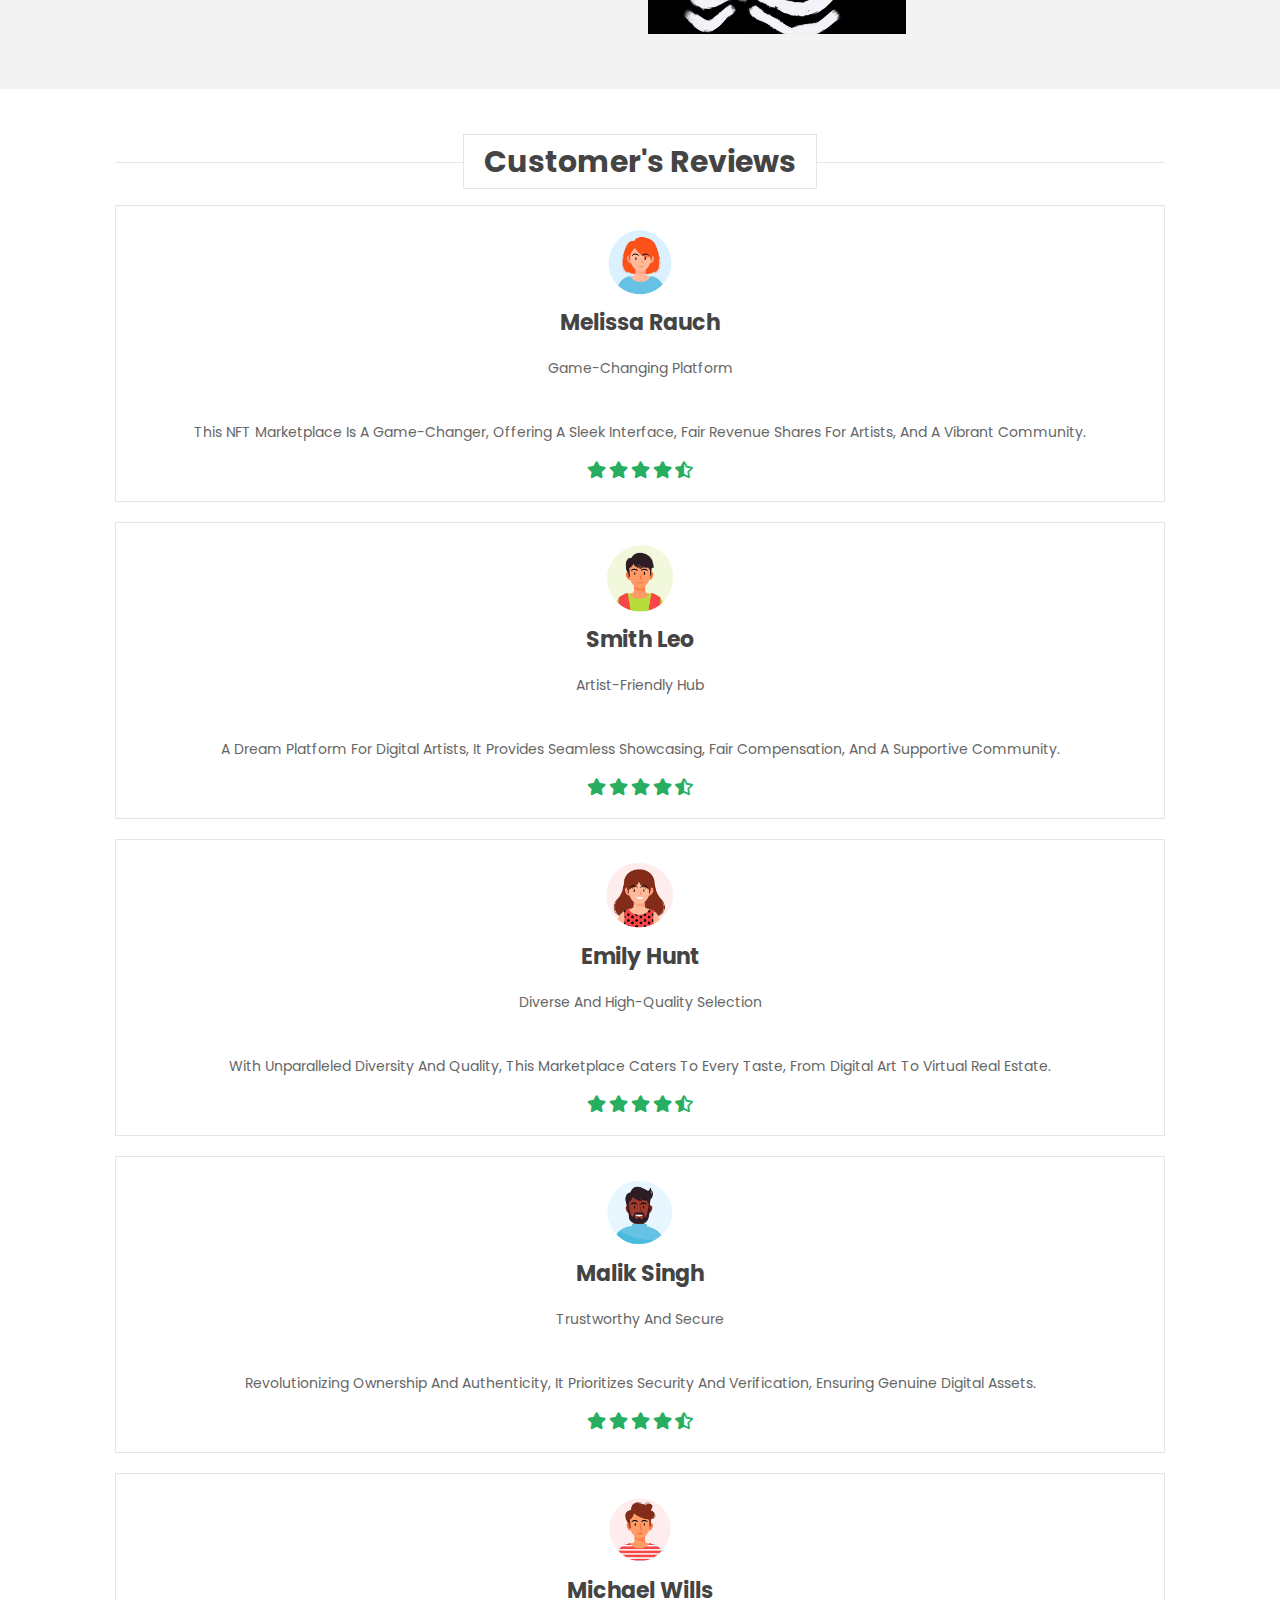
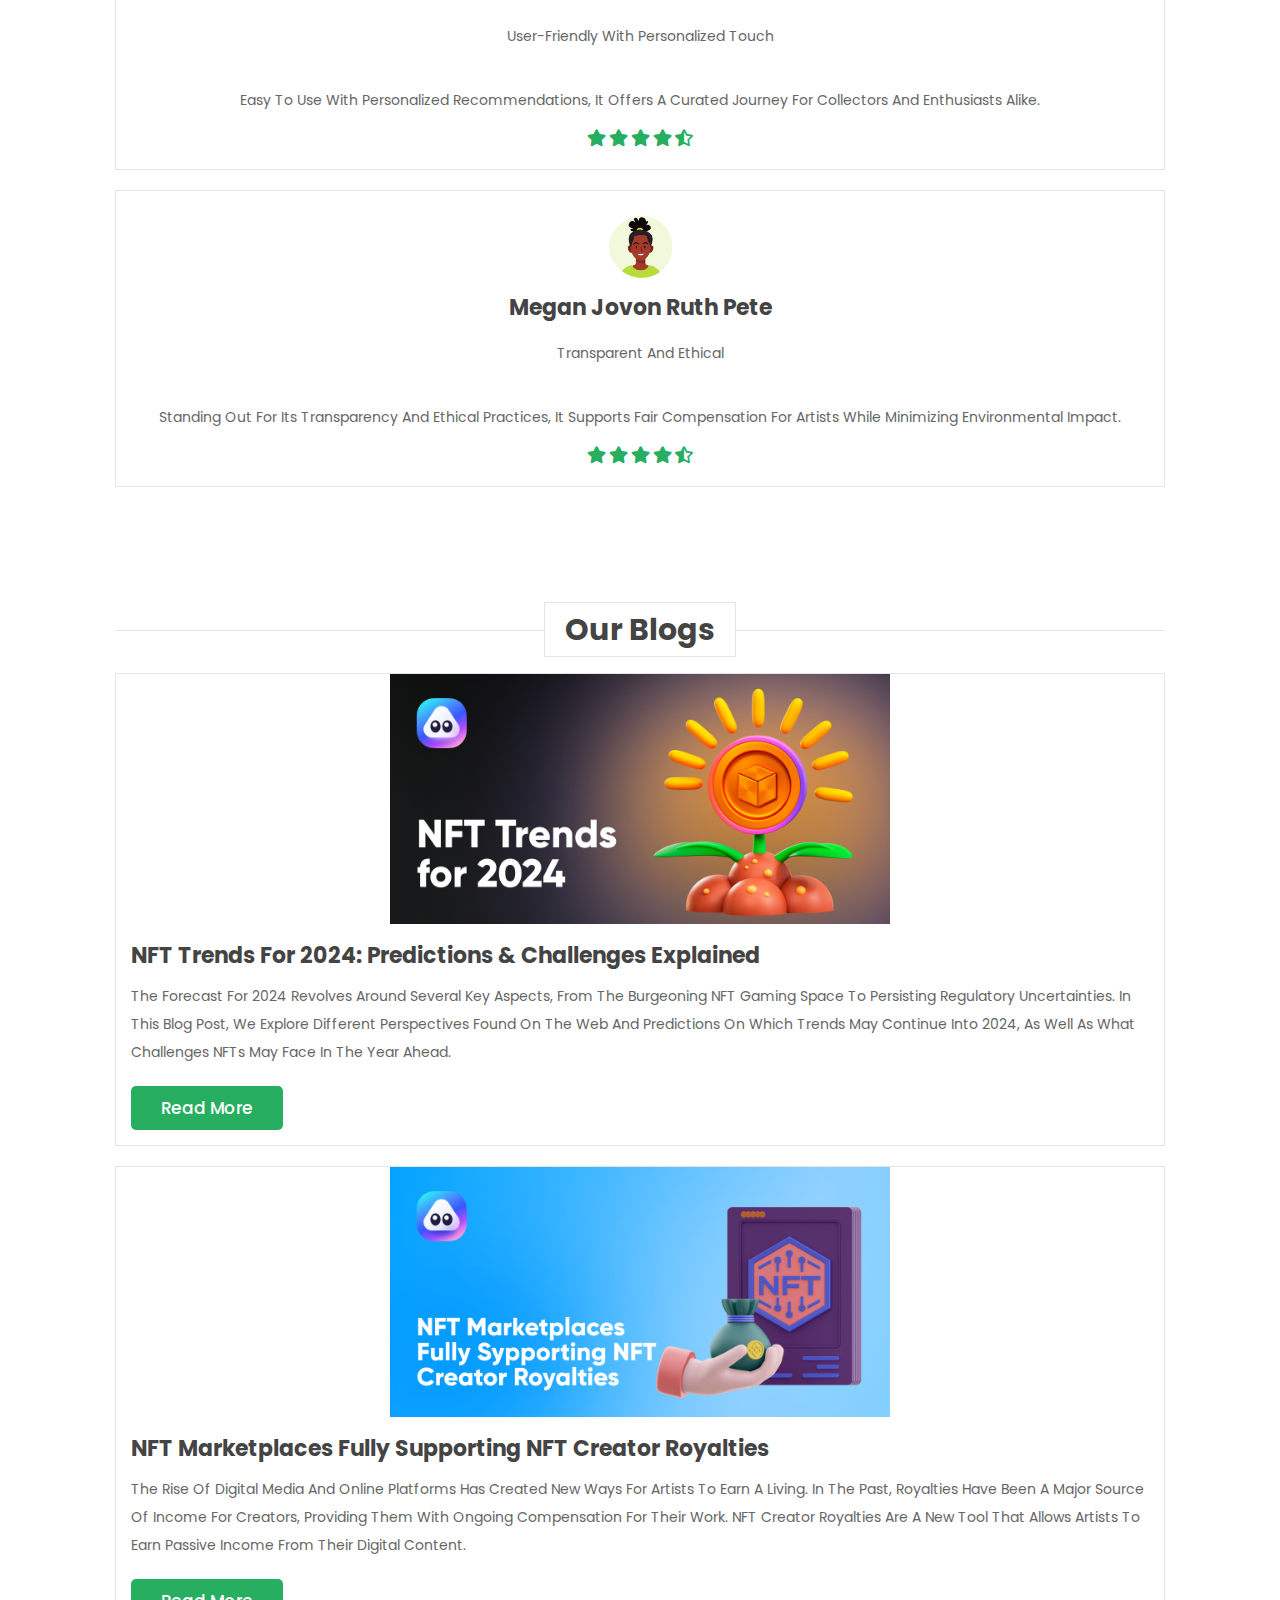
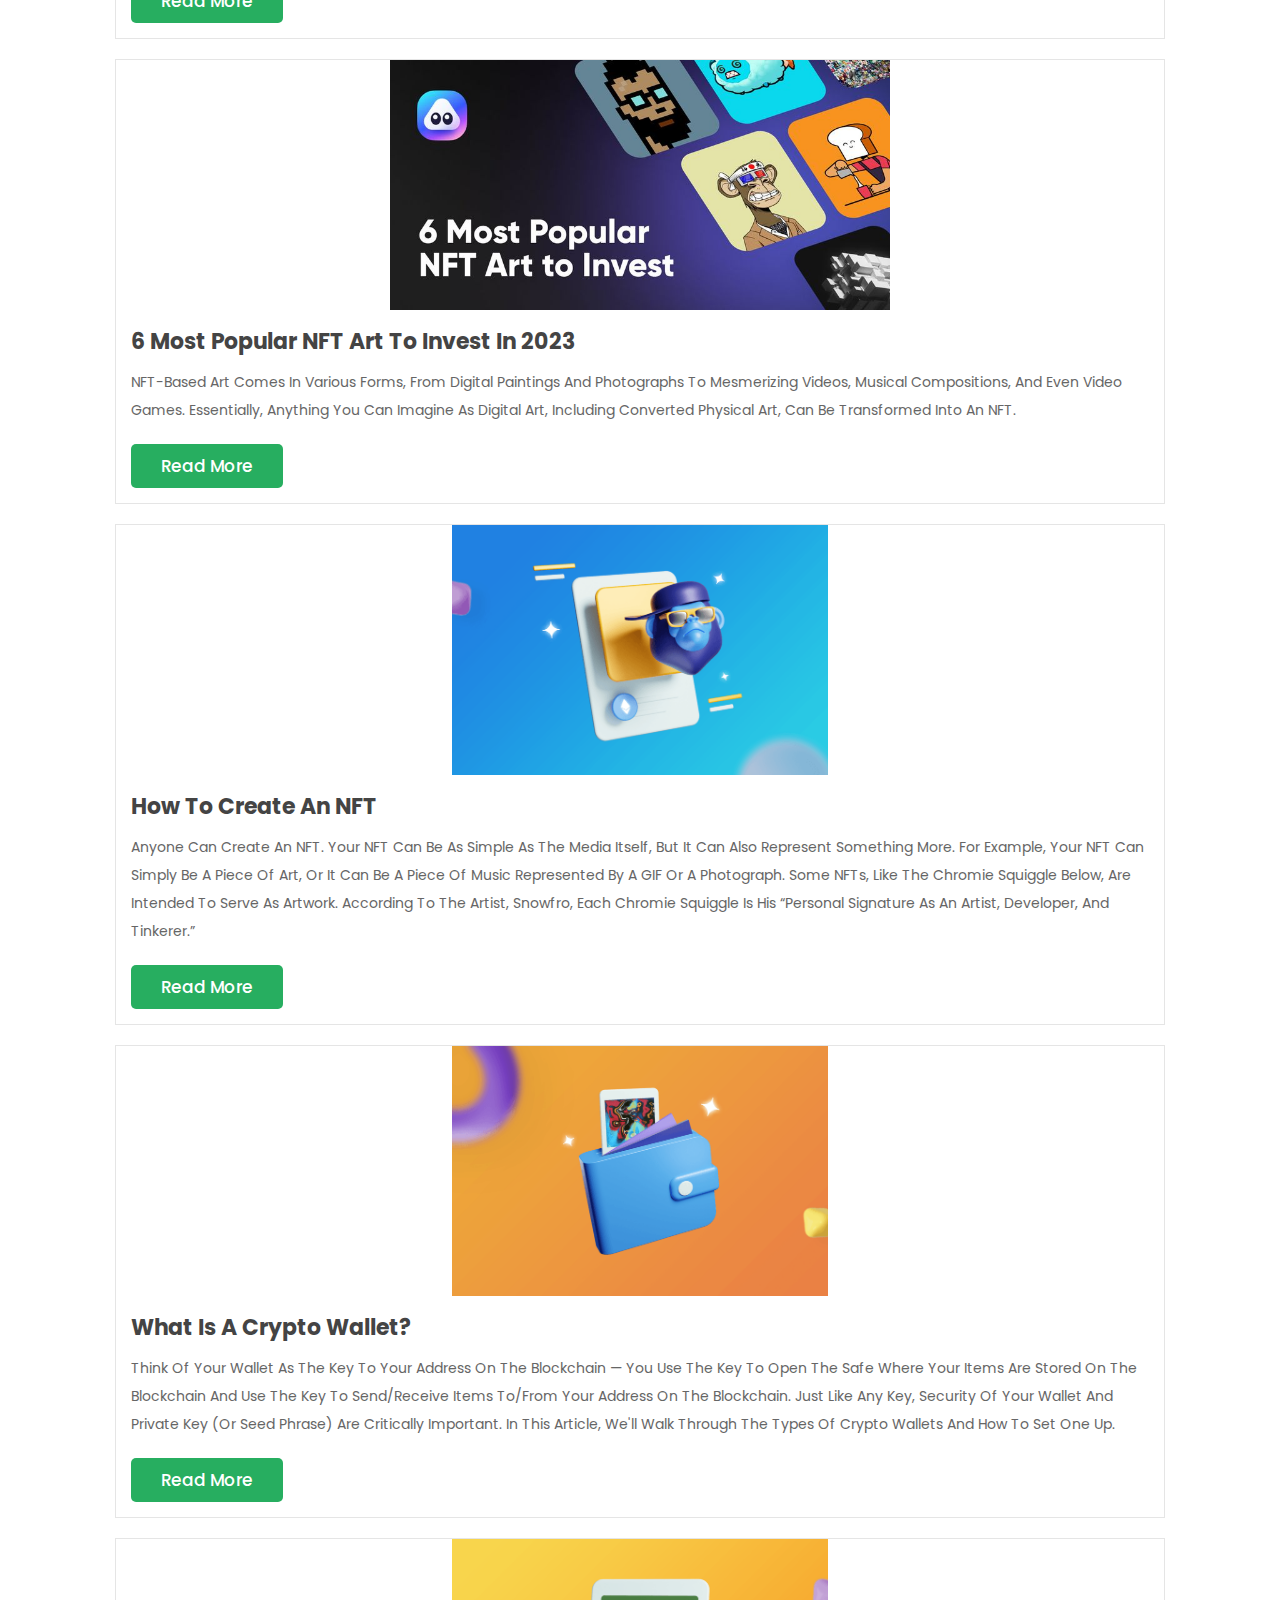
==== commit 8358fae2: "Fix cart animation" ====
--- a/index.html
+++ b/index.html
@@ -241,7 +241,7 @@
                     <div class="content">
                         <h3>The Future Art</h3>
                         <div class="price">0.13 ETH</div>
-                        <button class="add-to-cart-btn btn" onclick="addn()">
+                        <button class="add-to-cart-btn btn" onclick="addn(this)">
                             Add to Cart
                             <span class="cart-item"></span>
                         </button>
@@ -260,7 +260,7 @@
                     <div class="content">
                         <h3>Myth</h3>
                         <div class="price">0.245 ETH</div>
-                        <button class="add-to-cart-btn btn" onclick="addn()">
+                        <button class="add-to-cart-btn btn" onclick="addn(this)">
                             Add to Cart
                             <span class="cart-item"></span>
                         </button>
@@ -279,7 +279,7 @@
                     <div class="content">
                         <h3>Skull Crusher</h3>
                         <div class="price">1.20 ETH</div>
-                        <button class="add-to-cart-btn btn" onclick="addn()">
+                        <button class="add-to-cart-btn btn" onclick="addn(this)">
                             Add to Cart
                             <span class="cart-item"></span>
                         </button>
@@ -298,7 +298,7 @@
                     <div class="content">
                         <h3>Boba Bear</h3>
                         <div class="price">0.0024 ETH</div>
-                        <button class="add-to-cart-btn btn" onclick="addn()">
+                        <button class="add-to-cart-btn btn" onclick="addn(this)">
                             Add to Cart
                             <span class="cart-item"></span>
                         </button>
@@ -317,7 +317,7 @@
                     <div class="content">
                         <h3>Lil black cat</h3>
                         <div class="price">0.2235 ETH</div>
-                        <button class="add-to-cart-btn btn" onclick="addn()">
+                        <button class="add-to-cart-btn btn" onclick="addn(this)">
                             Add to Cart
                             <span class="cart-item"></span>
                         </button>
@@ -336,7 +336,7 @@
                     <div class="content">
                         <h3>Witch Cat</h3>
                         <div class="price">0.2245 ETH</div>
-                        <button class="add-to-cart-btn btn" onclick="addn()">
+                        <button class="add-to-cart-btn btn" onclick="addn(this)">
                             Add to Cart
                             <span class="cart-item"></span>
                         </button>
@@ -355,7 +355,7 @@
                     <div class="content">
                         <h3>Musical Astonaut</h3>
                         <div class="price">2 ETH</div>
-                        <button class="add-to-cart-btn btn" onclick="addn()">
+                        <button class="add-to-cart-btn btn" onclick="addn(this)">
                             Add to Cart
                             <span class="cart-item"></span>
                         </button>
@@ -374,7 +374,7 @@
                     <div class="content">
                         <h3>Warrior Bear</h3>
                         <div class="price">0.356 ETH</div>
-                        <button class="add-to-cart-btn btn" onclick="addn()">
+                        <button class="add-to-cart-btn btn" onclick="addn(this)">
                             Add to Cart
                             <span class="cart-item"></span>
                         </button>
@@ -393,7 +393,7 @@
                     <div class="content">
                         <h3>Thoughts of Ape</h3>
                         <div class="price">0.458 ETH</div>
-                        <button class="add-to-cart-btn btn" onclick="addn()">
+                        <button class="add-to-cart-btn btn" onclick="addn(this)">
                             Add to Cart
                             <span class="cart-item"></span>
                         </button>
@@ -412,7 +412,7 @@
                     <div class="content">
                         <h3>Tate talks</h3>
                         <div class="price">2.554 ETH</div>
-                        <button class="add-to-cart-btn btn" onclick="addn()">
+                        <button class="add-to-cart-btn btn" onclick="addn(this)">
                             Add to Cart
                             <span class="cart-item"></span>
                         </button>
@@ -431,7 +431,7 @@
                     <div class="content">
                         <h3>Robotic Bull</h3>
                         <div class="price">0.54 ETH</div>
-                        <button class="add-to-cart-btn btn" onclick="addn()">
+                        <button class="add-to-cart-btn btn" onclick="addn(this)">
                             Add to Cart
                             <span class="cart-item"></span>
                         </button>
@@ -450,7 +450,7 @@
                     <div class="content">
                         <h3>Metallica</h3>
                         <div class="price">0.458 ETH</div>
-                        <button class="add-to-cart-btn btn" onclick="addn()">
+                        <button class="add-to-cart-btn btn" onclick="addn(this)">
                             Add to Cart
                             <span class="cart-item"></span>
                         </button>
@@ -469,7 +469,7 @@
                     <div class="content">
                         <h3>Petals on her</h3>
                         <div class="price">0.478 ETH</div>
-                        <button class="add-to-cart-btn btn" onclick="addn()">
+                        <button class="add-to-cart-btn btn" onclick="addn(this)">
                             Add to Cart
                             <span class="cart-item"></span>
                         </button>
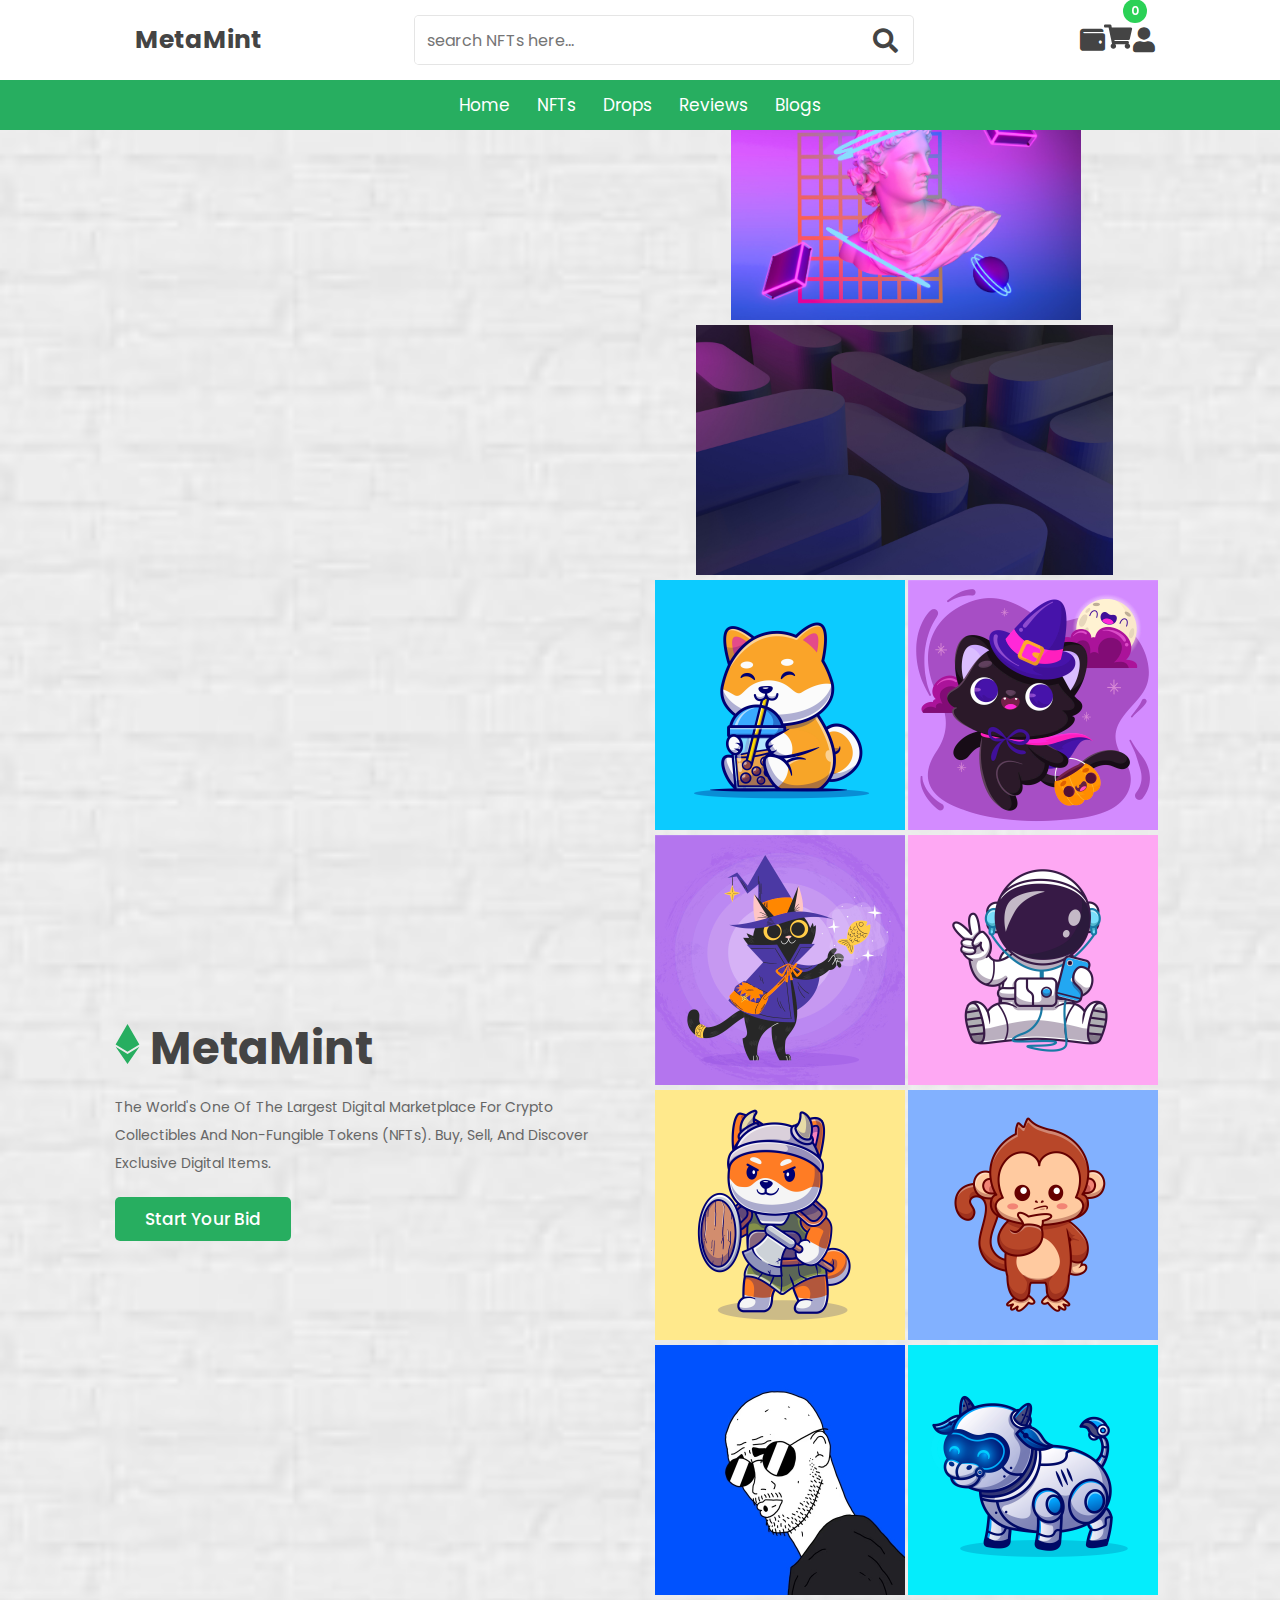
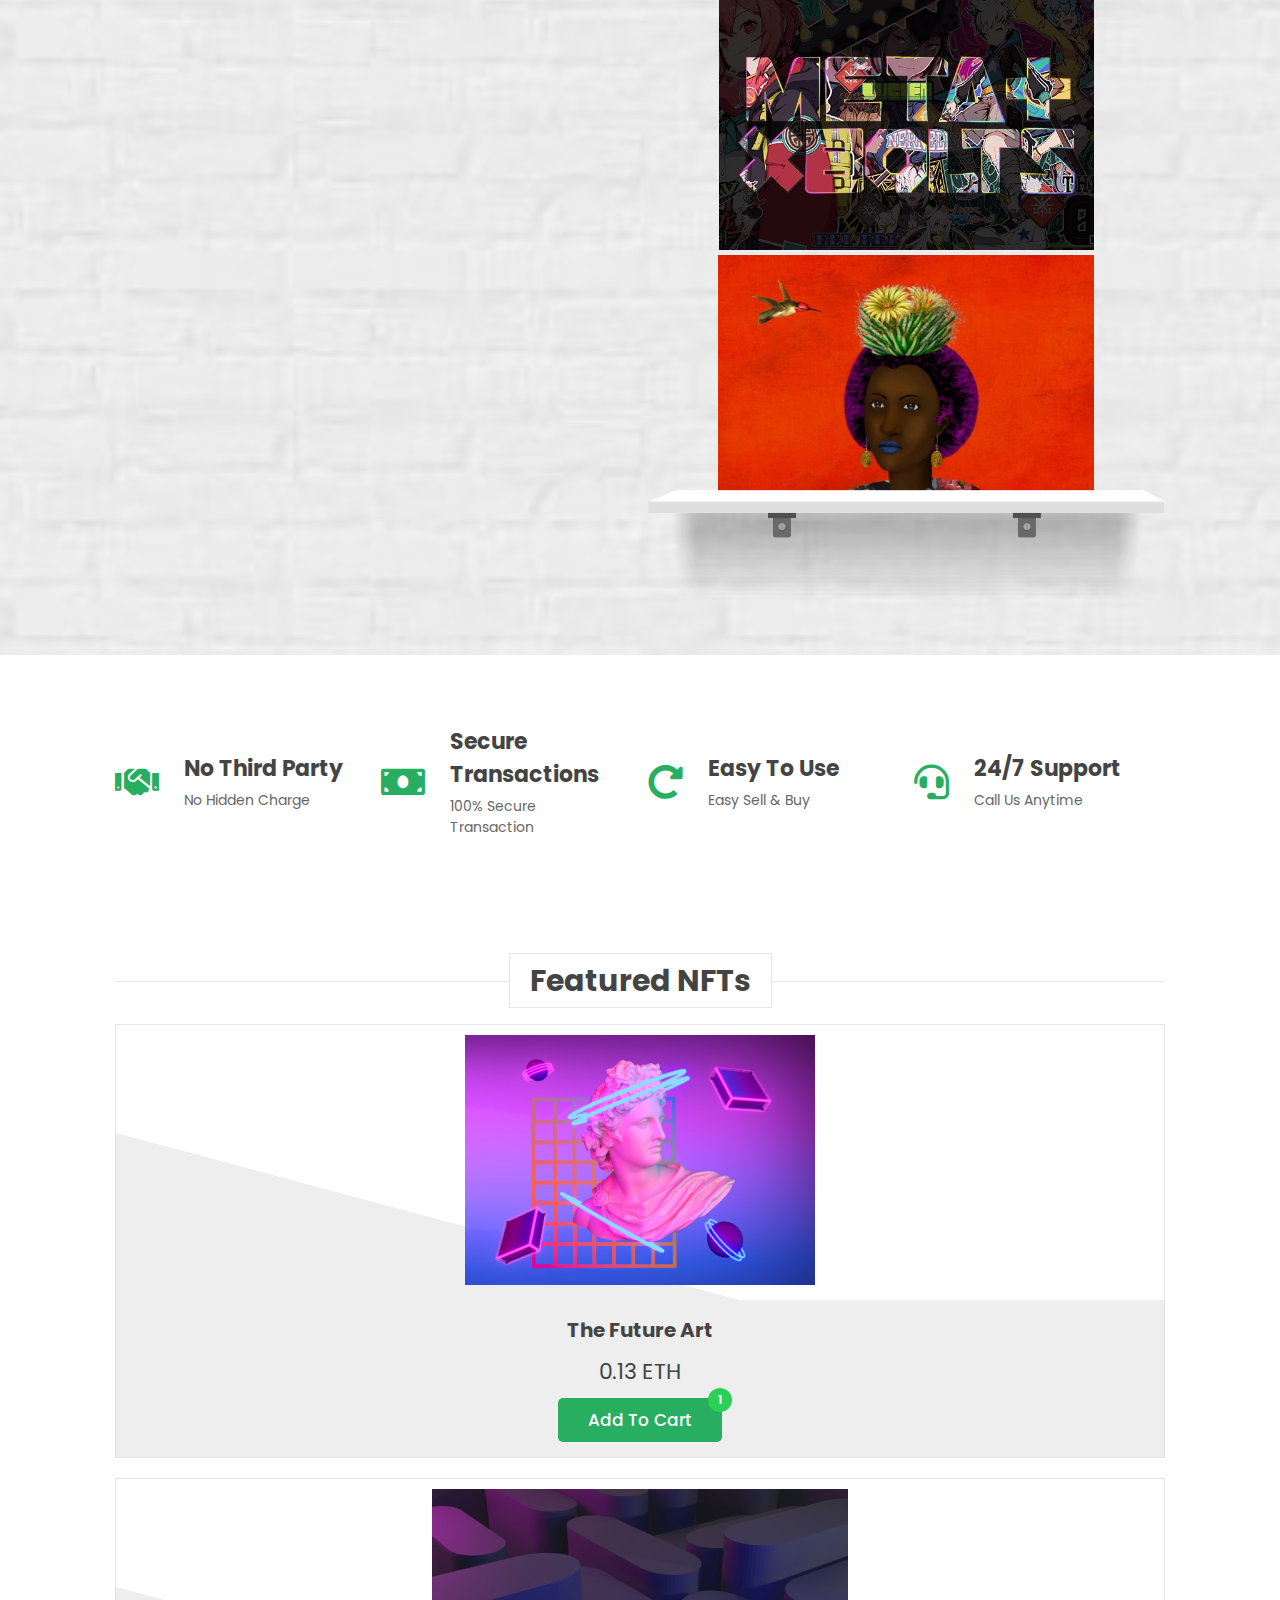
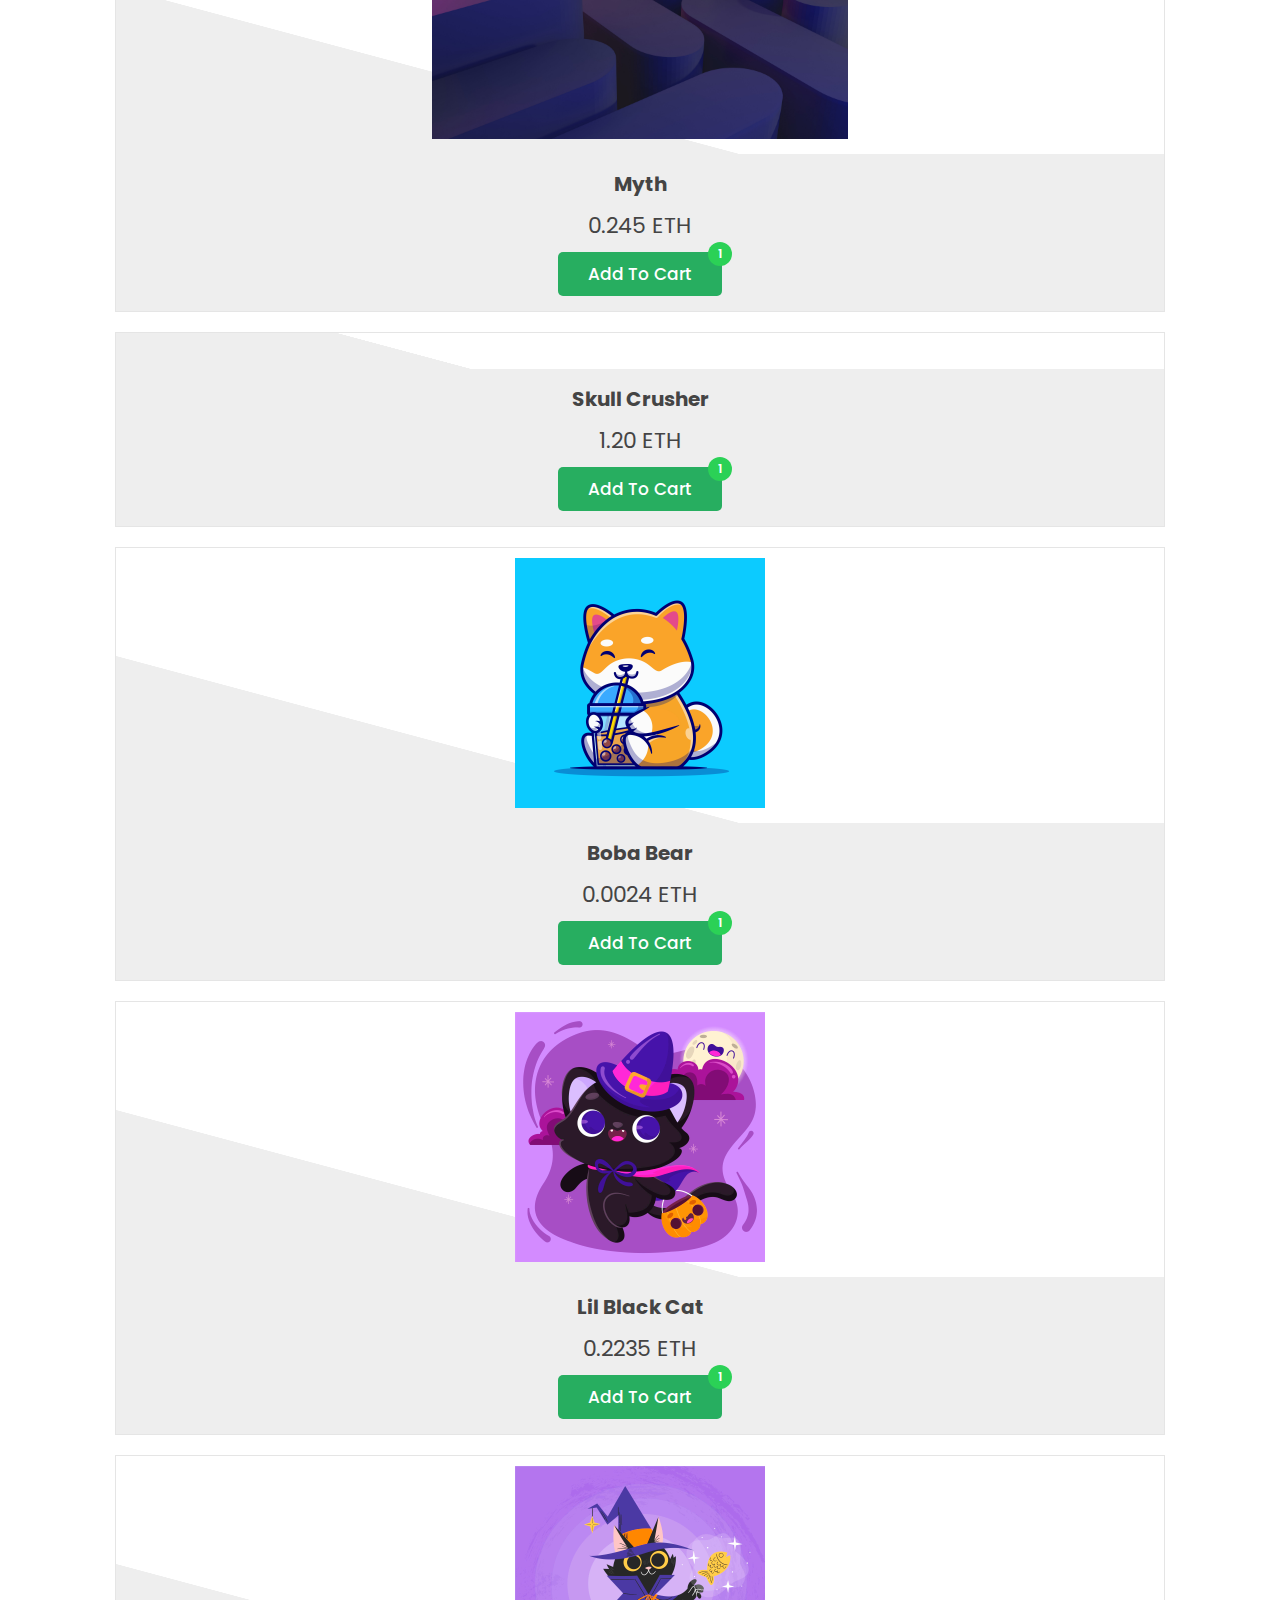
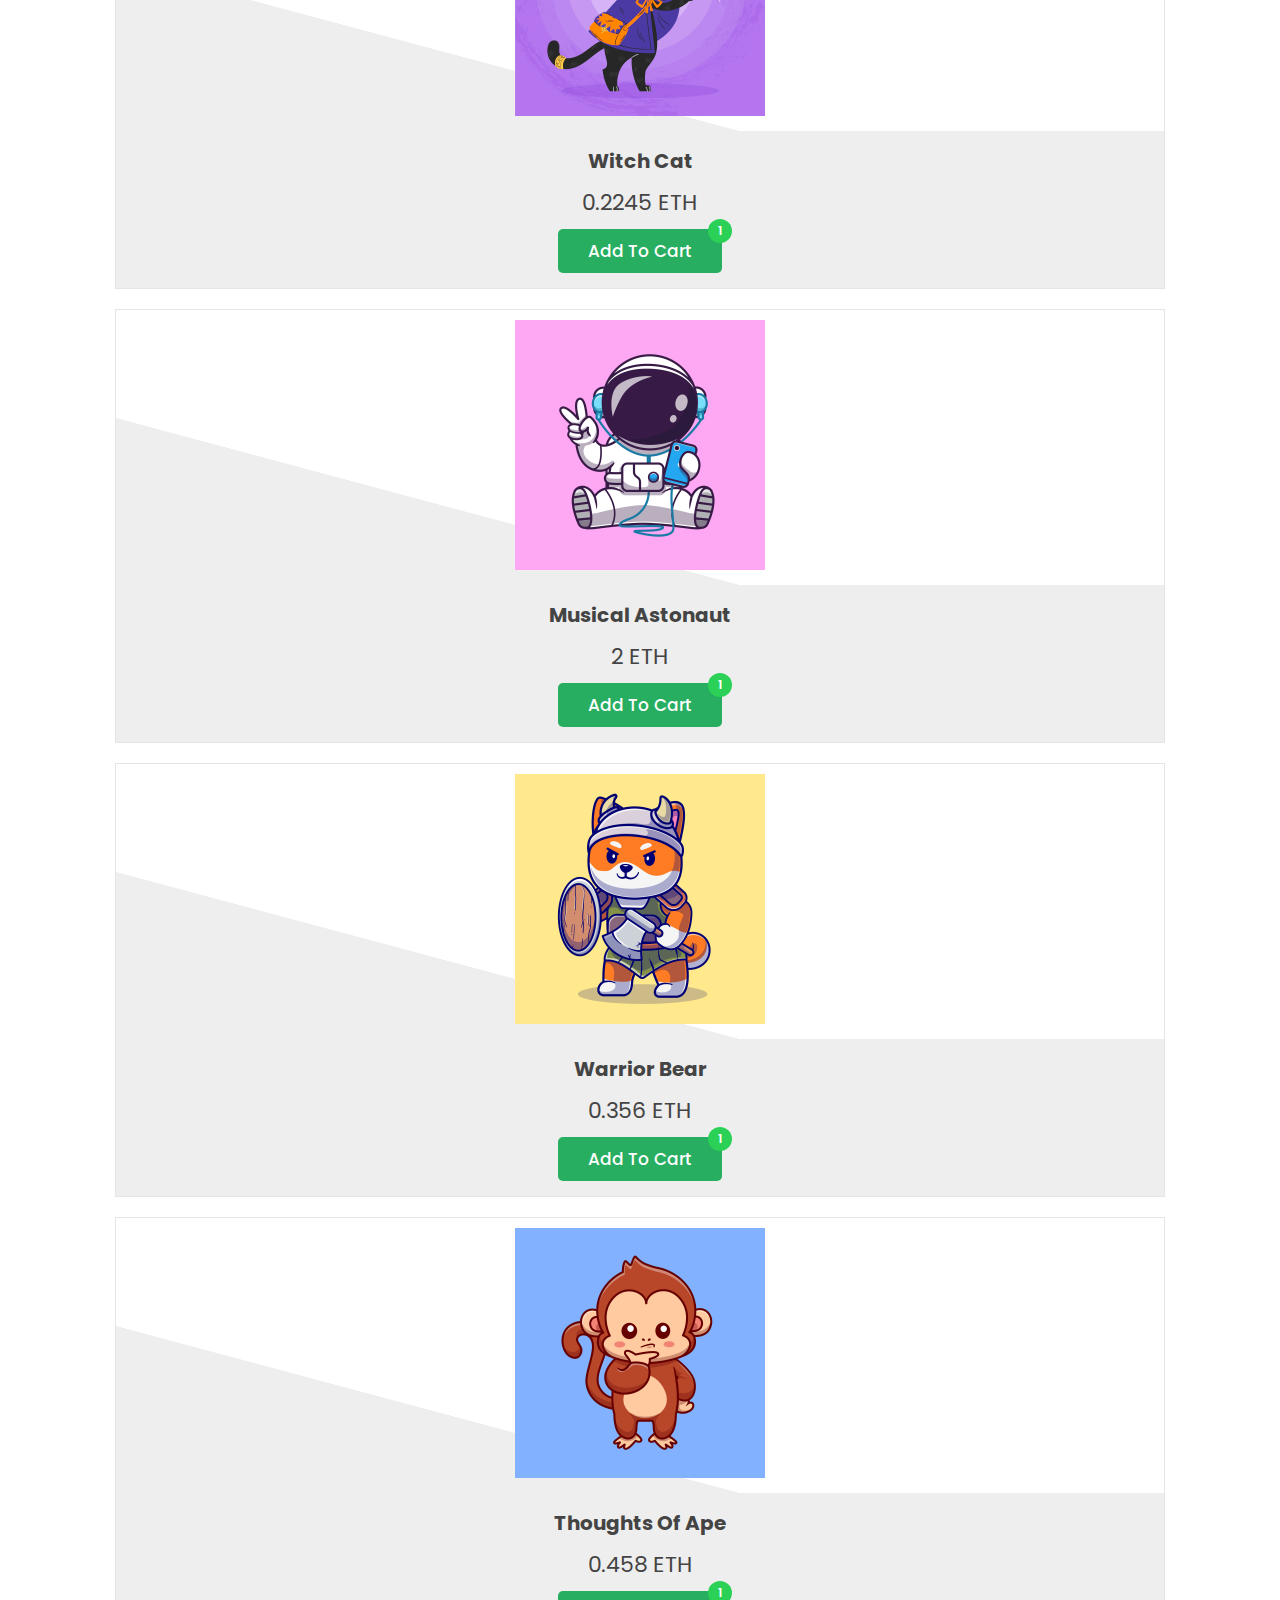
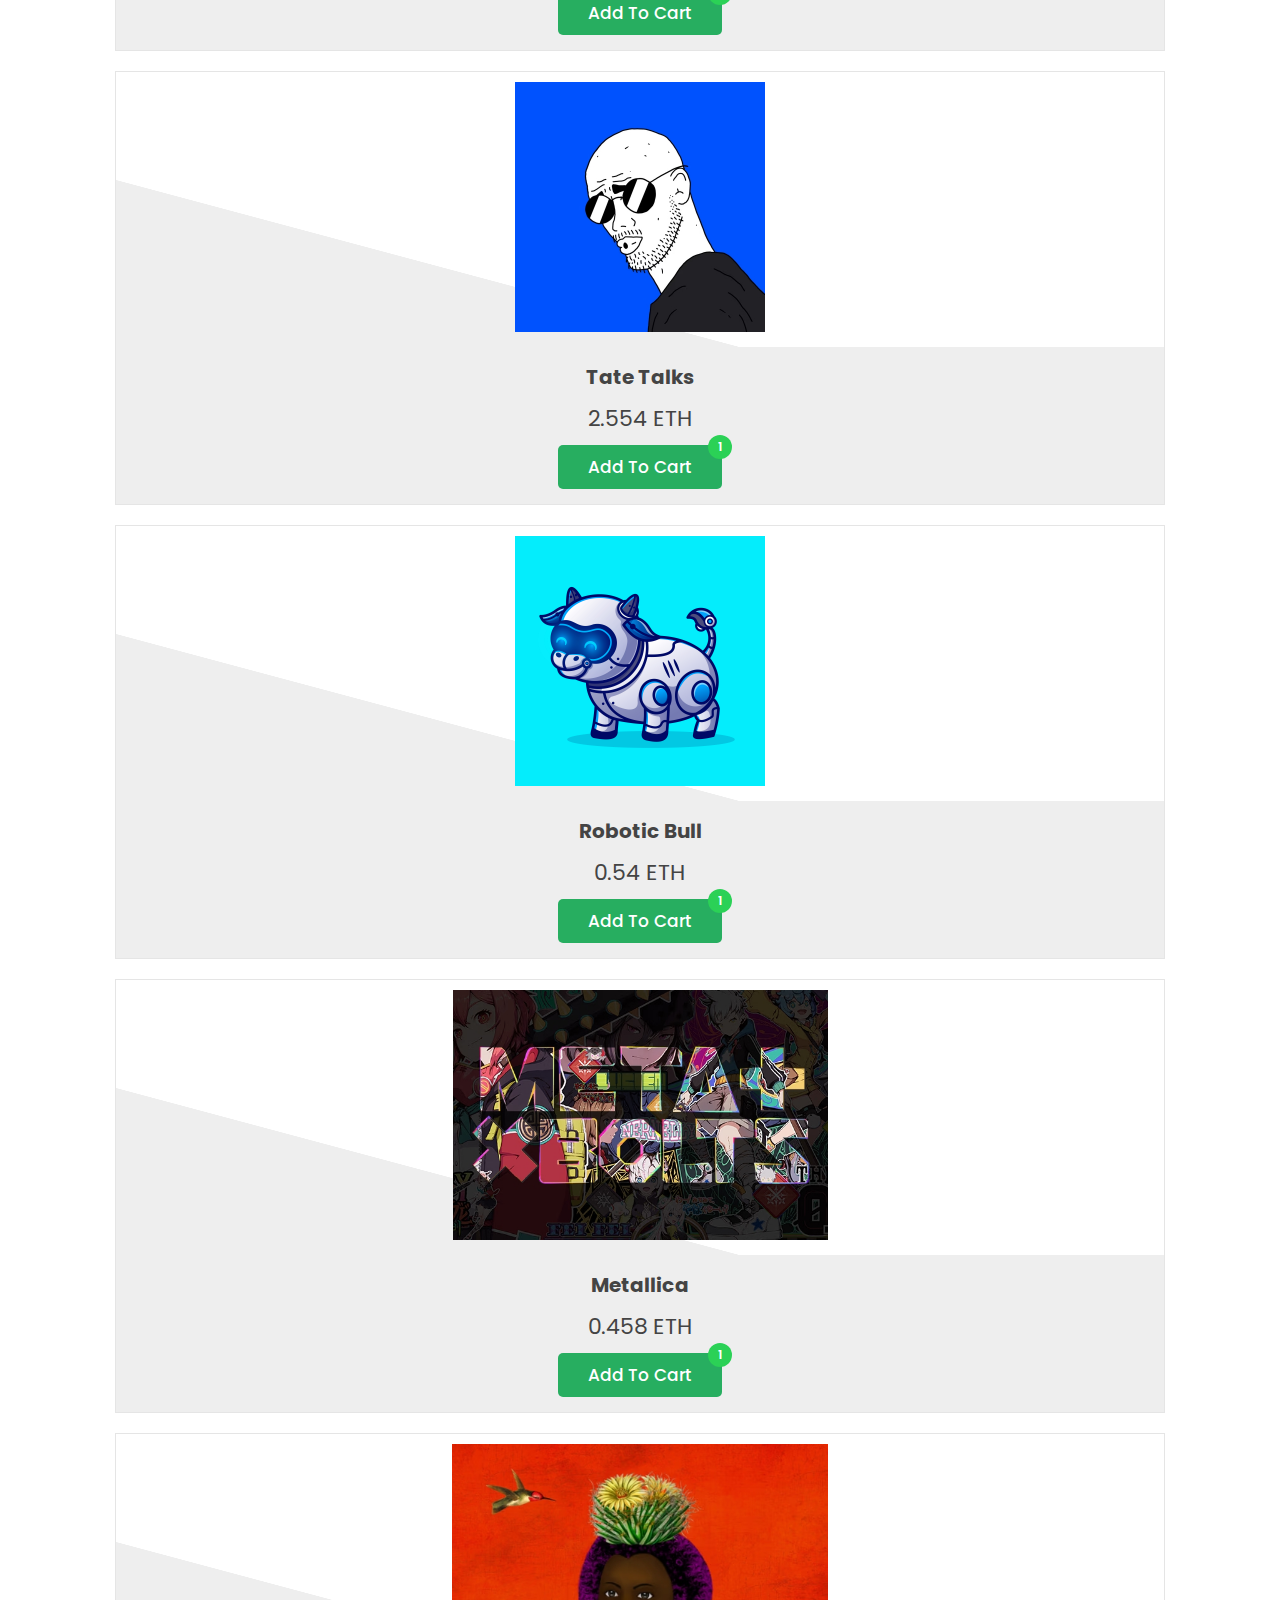
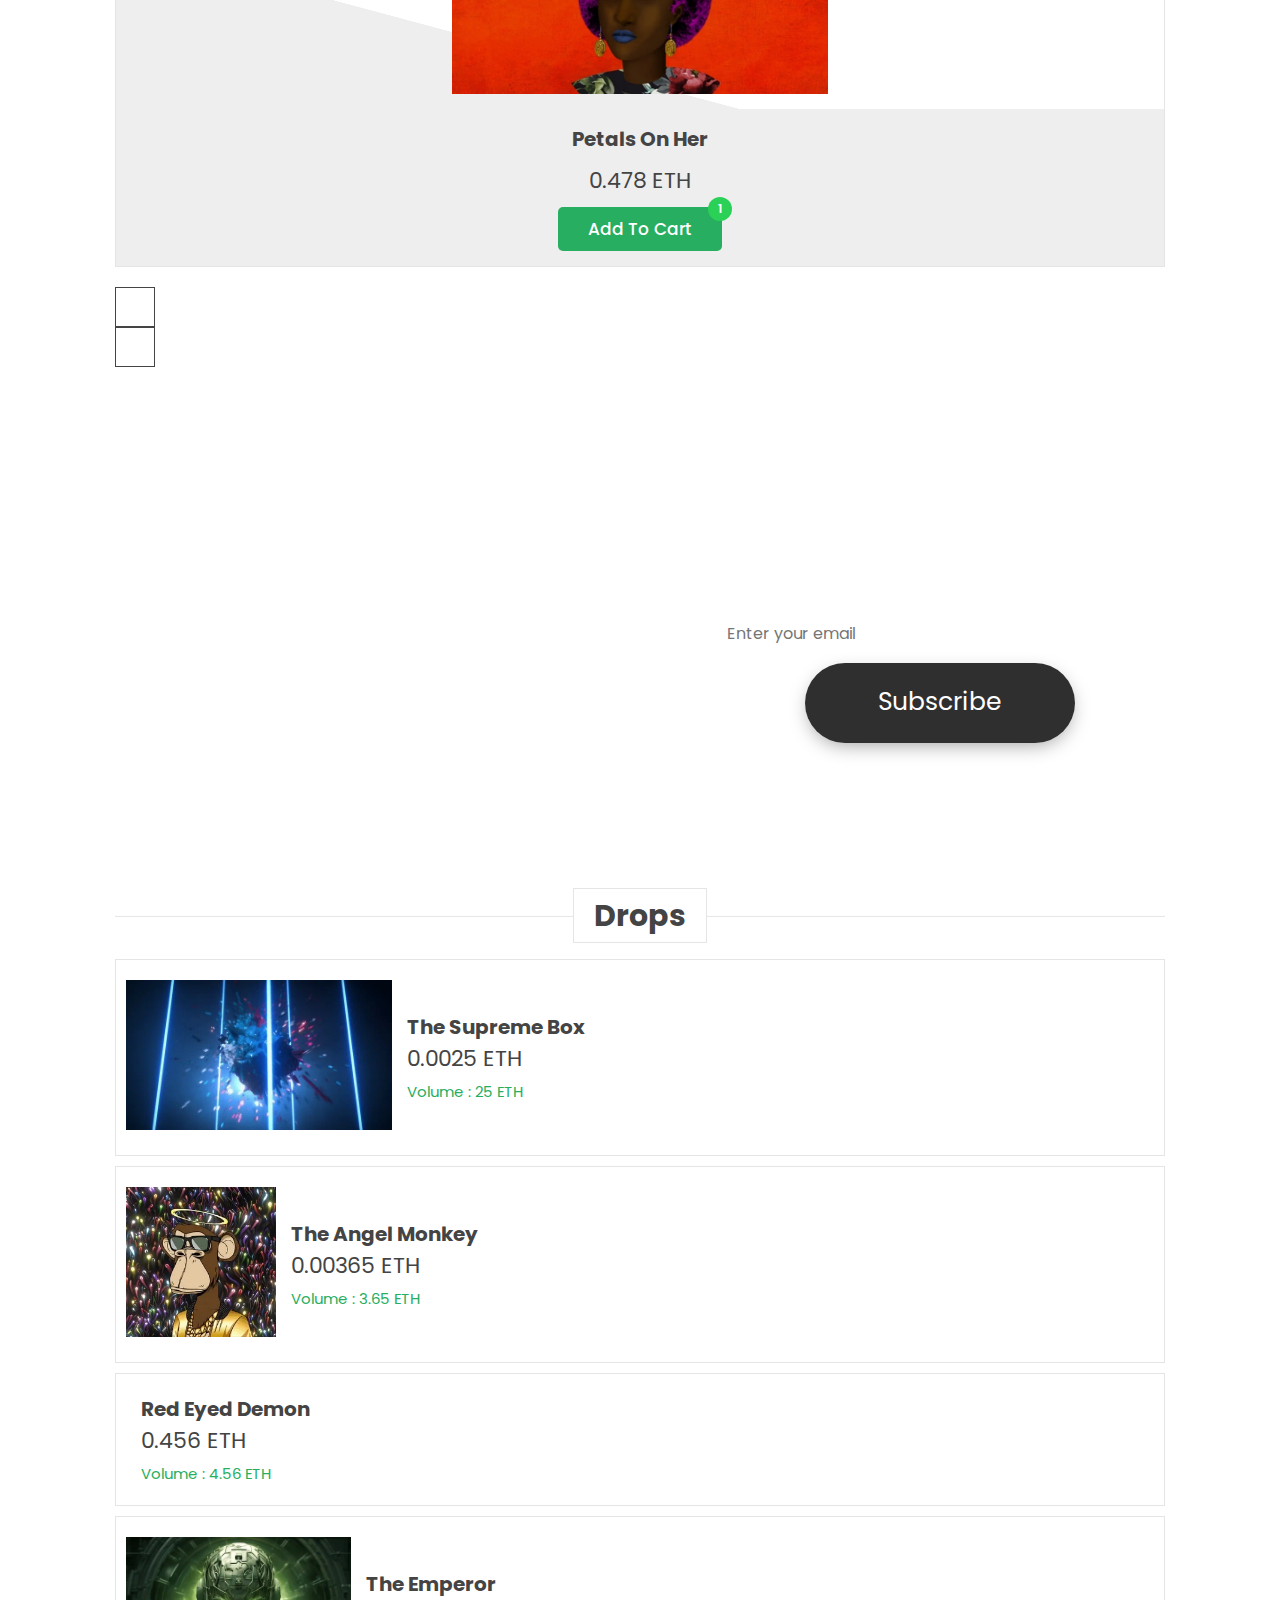
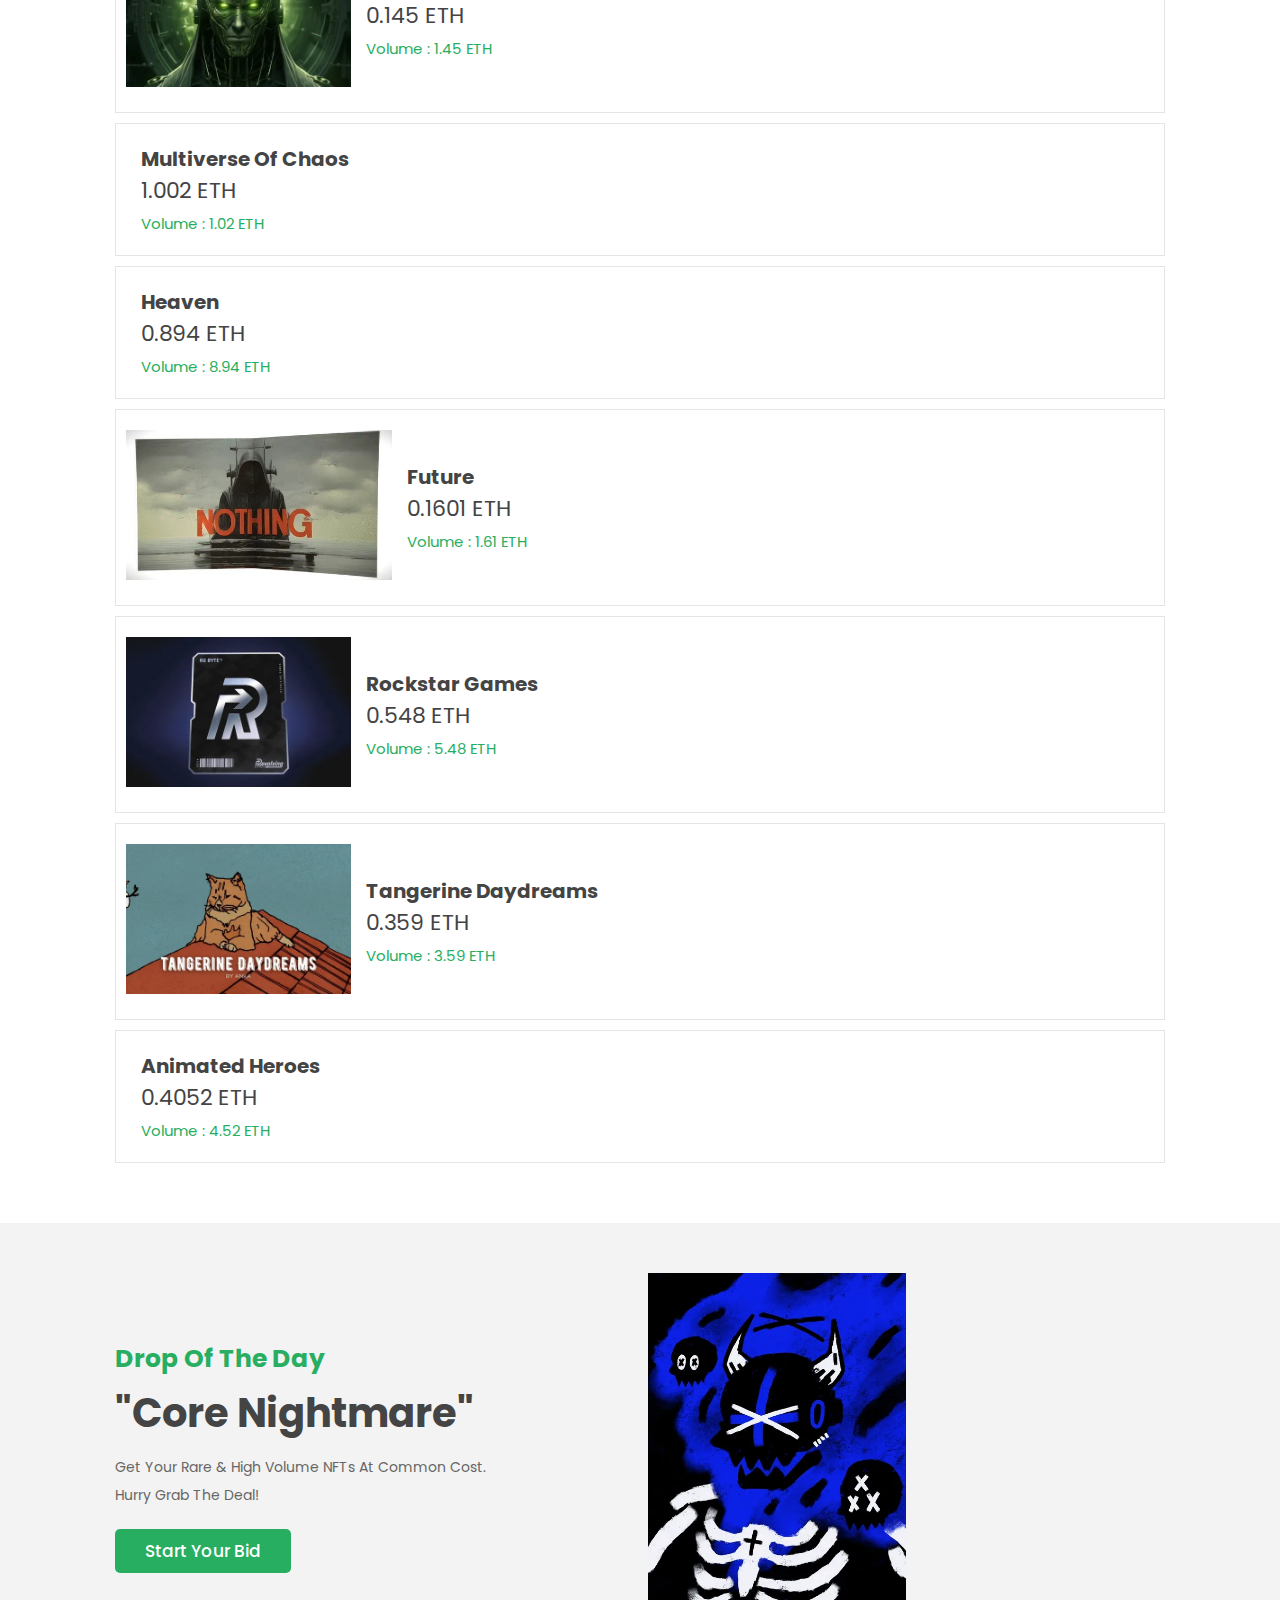
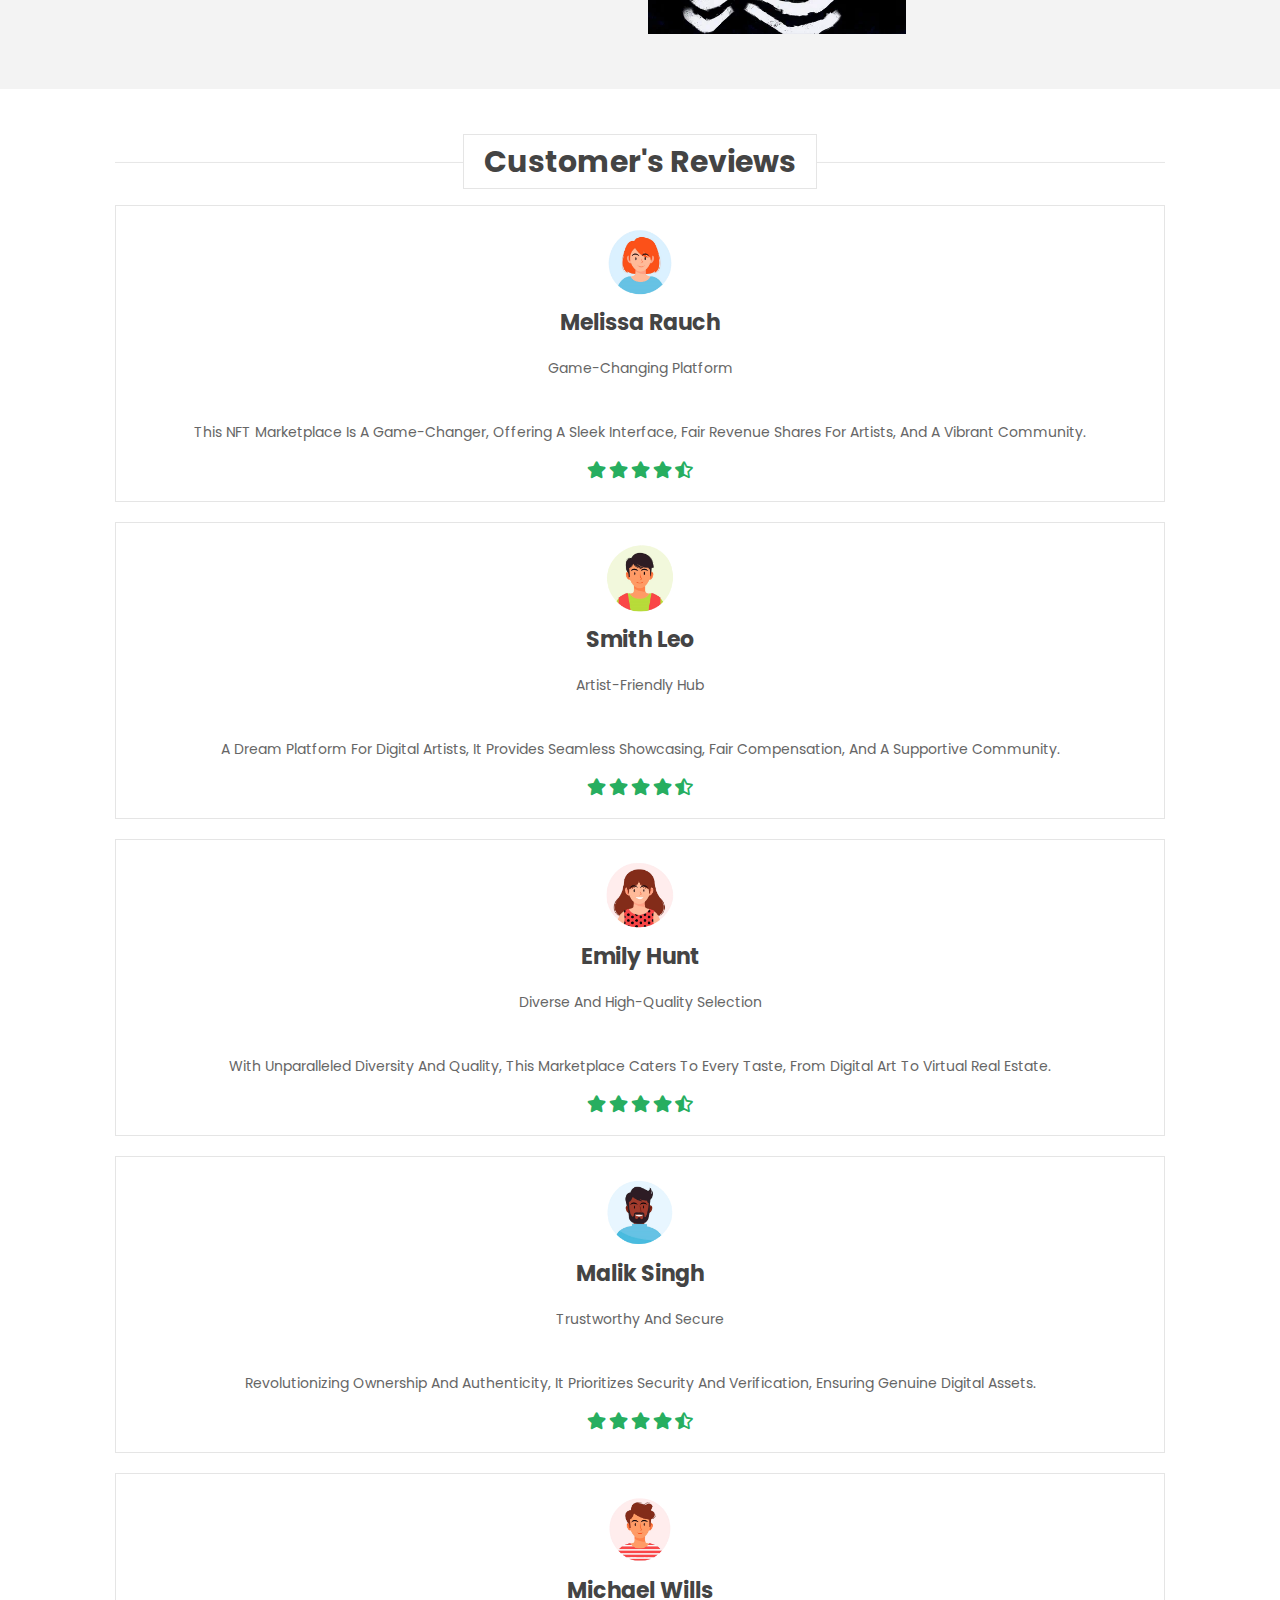
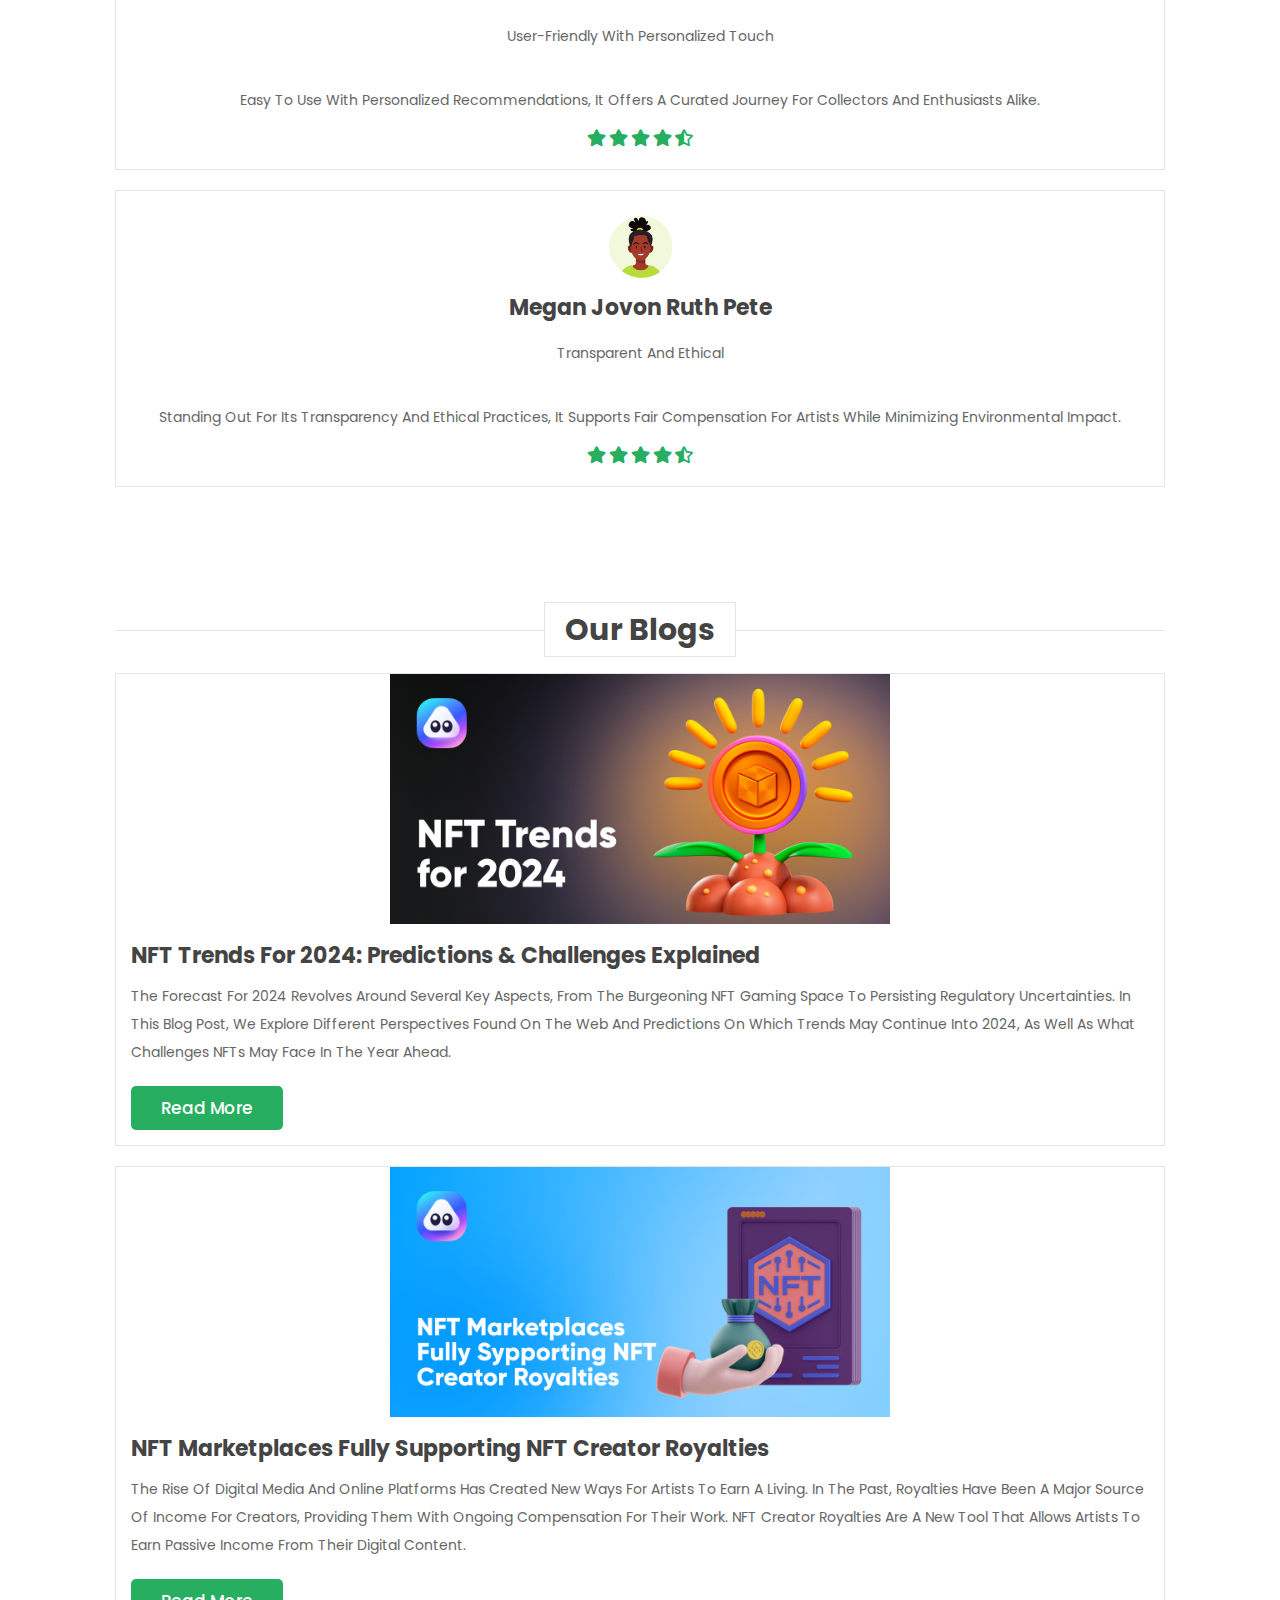
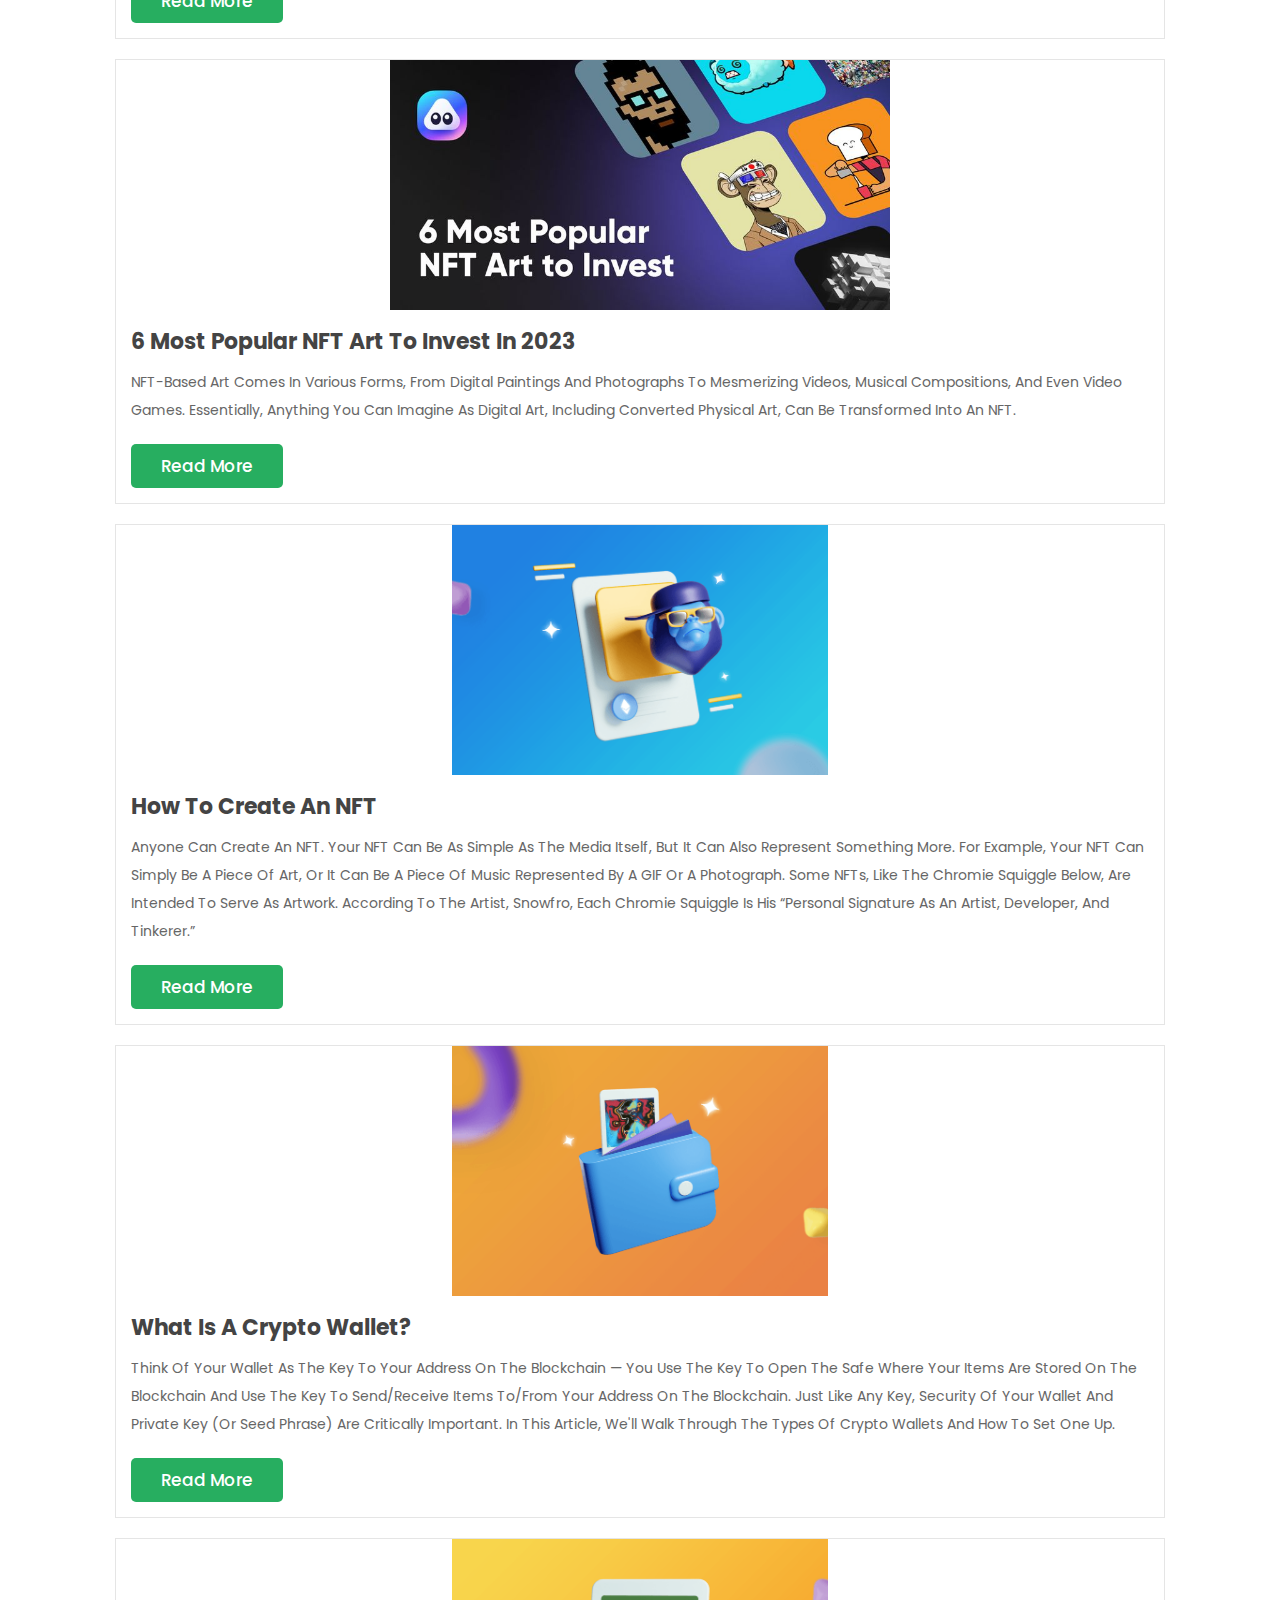
==== commit b3b21c0b: "Merge pull request #23 from Krishna-rudraksh70/main" ====
--- a/index.html
+++ b/index.html
@@ -68,8 +68,8 @@
 
     <nav class="bottom-navbar">
         <a href="#home" class="fas fa-home"></a>
-        <a href="#nfts" class="fas fa-list"></a>
-        <a href="#Drops" class="fas fa-tags"></a>
+        <a href="#featured" class="fas fa-list"></a>
+        <a href="#arrivals" class="fas fa-tags"></a>
         <a href="#reviews" class="fas fa-comments"></a>
         <a href="#blogs" class="fas fa-blog"></a>
     </nav>
@@ -898,8 +898,8 @@
             <div class="box">
                 <h3>quick links</h3>
                 <a href="#home"> <i class="fas fa-arrow-right"></i> home </a>
-                <a href="#nfts"> <i class="fas fa-arrow-right"></i> featured NFTs</a>
-                <a href="#Drops"> <i class="fas fa-arrow-right"></i> Drops </a>
+                <a href="#featured"> <i class="fas fa-arrow-right"></i> featured NFTs</a>
+                <a href="#arrivals"> <i class="fas fa-arrow-right"></i> Drops </a>
                 <a href="#reviews"> <i class="fas fa-arrow-right"></i> reviews </a>
                 <a href="#blogs"> <i class="fas fa-arrow-right"></i> blogs </a>
             </div>
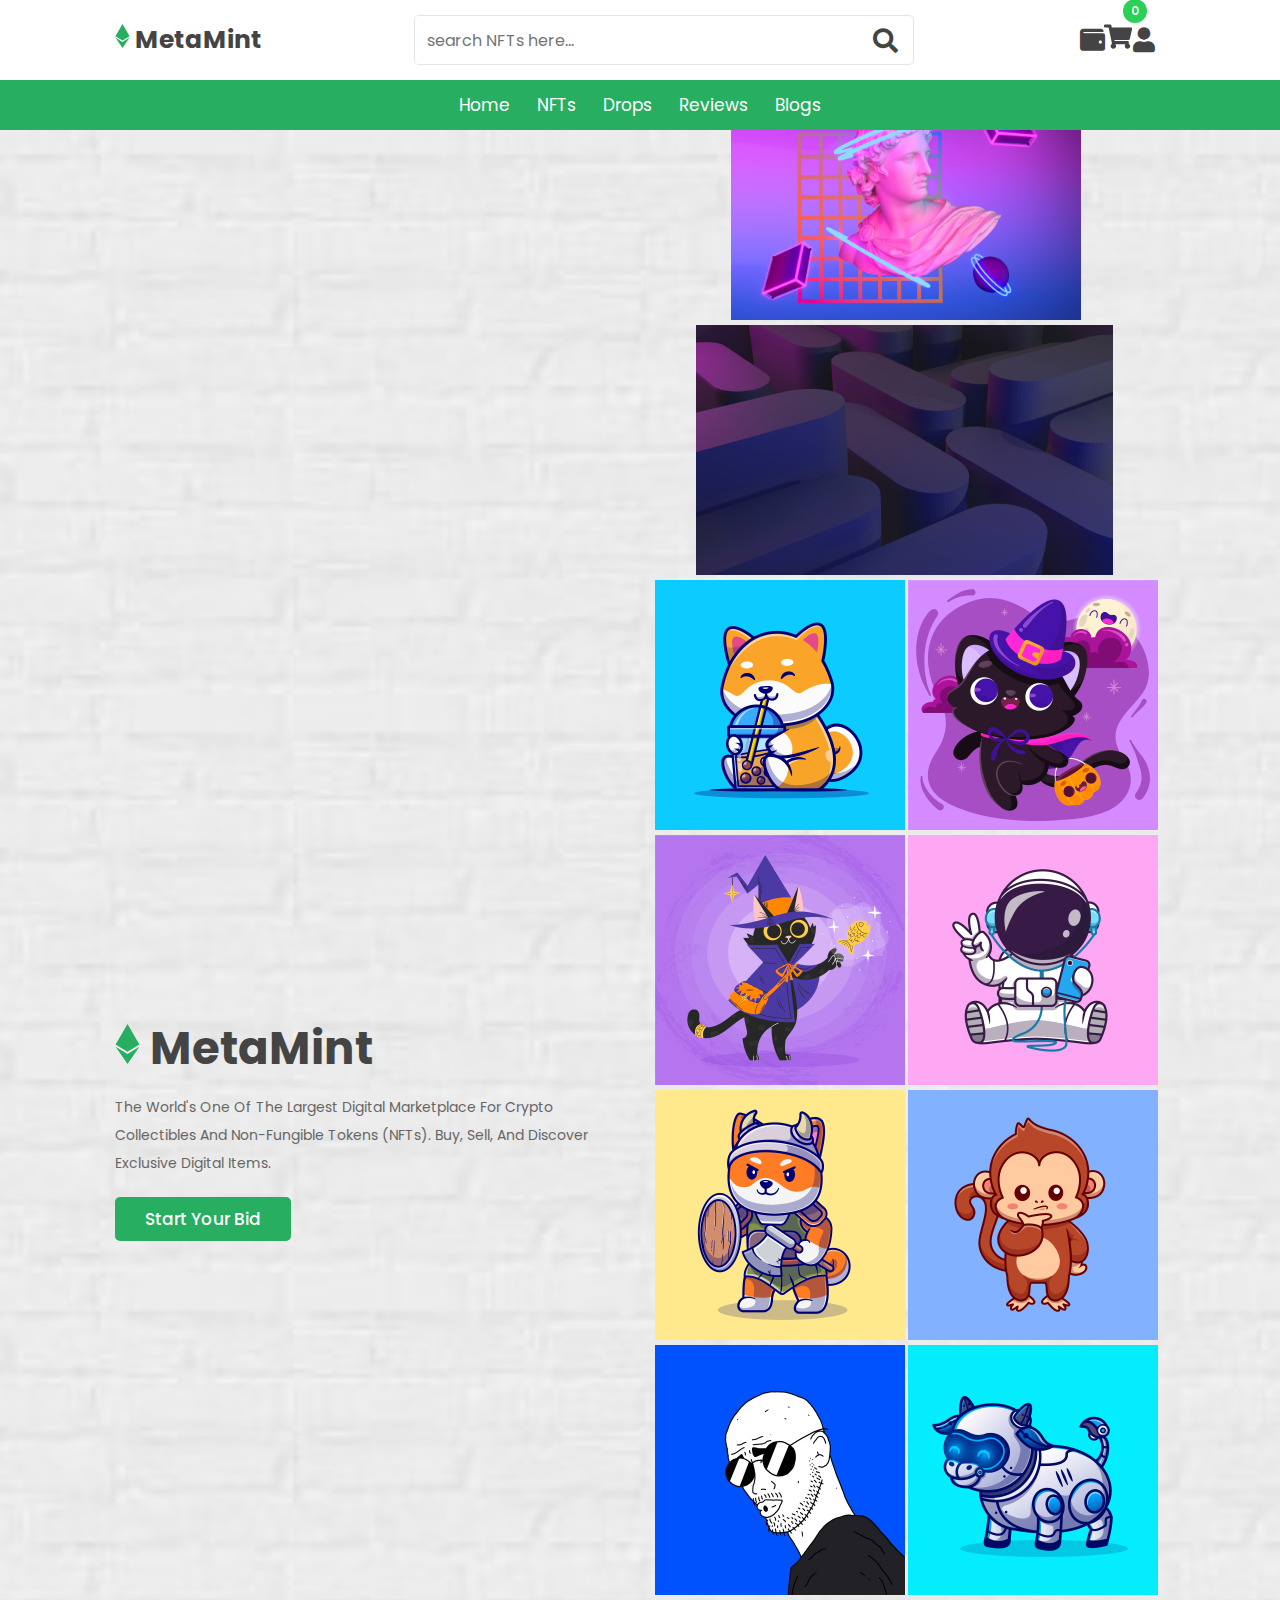
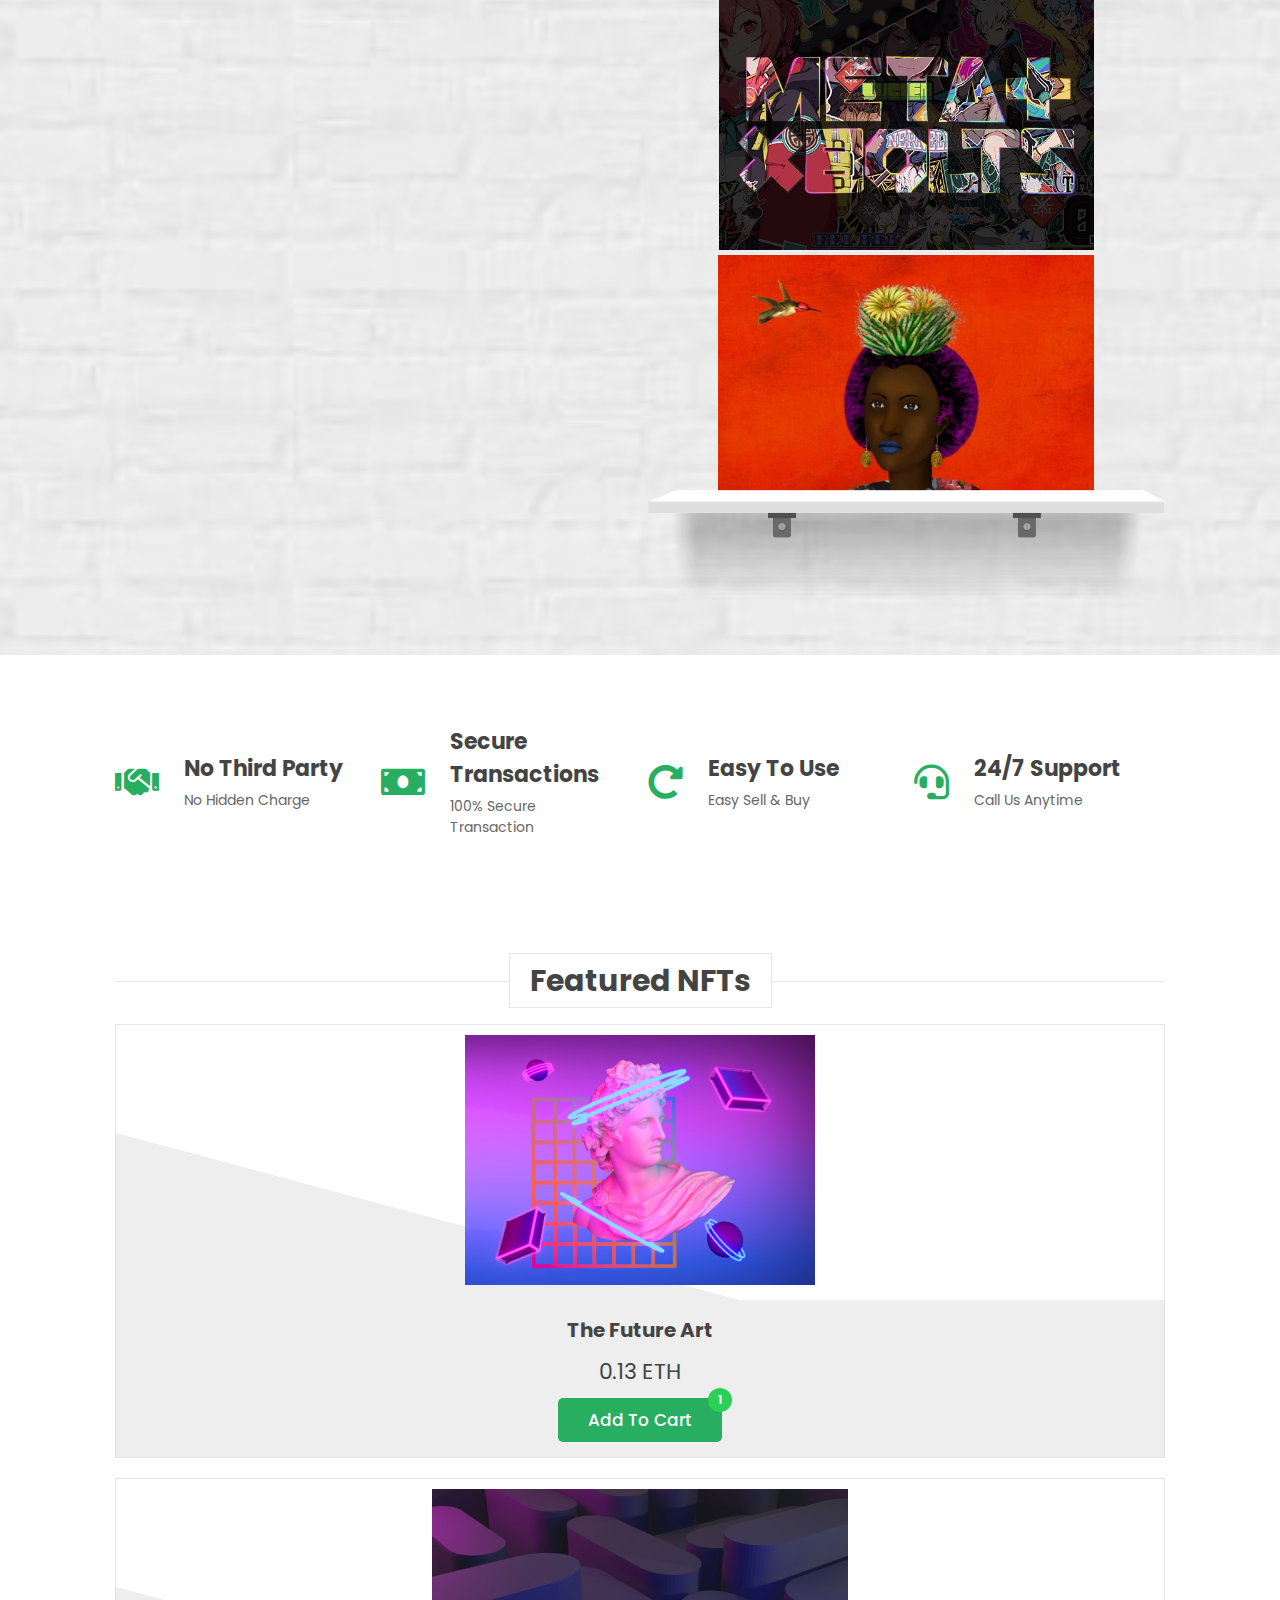
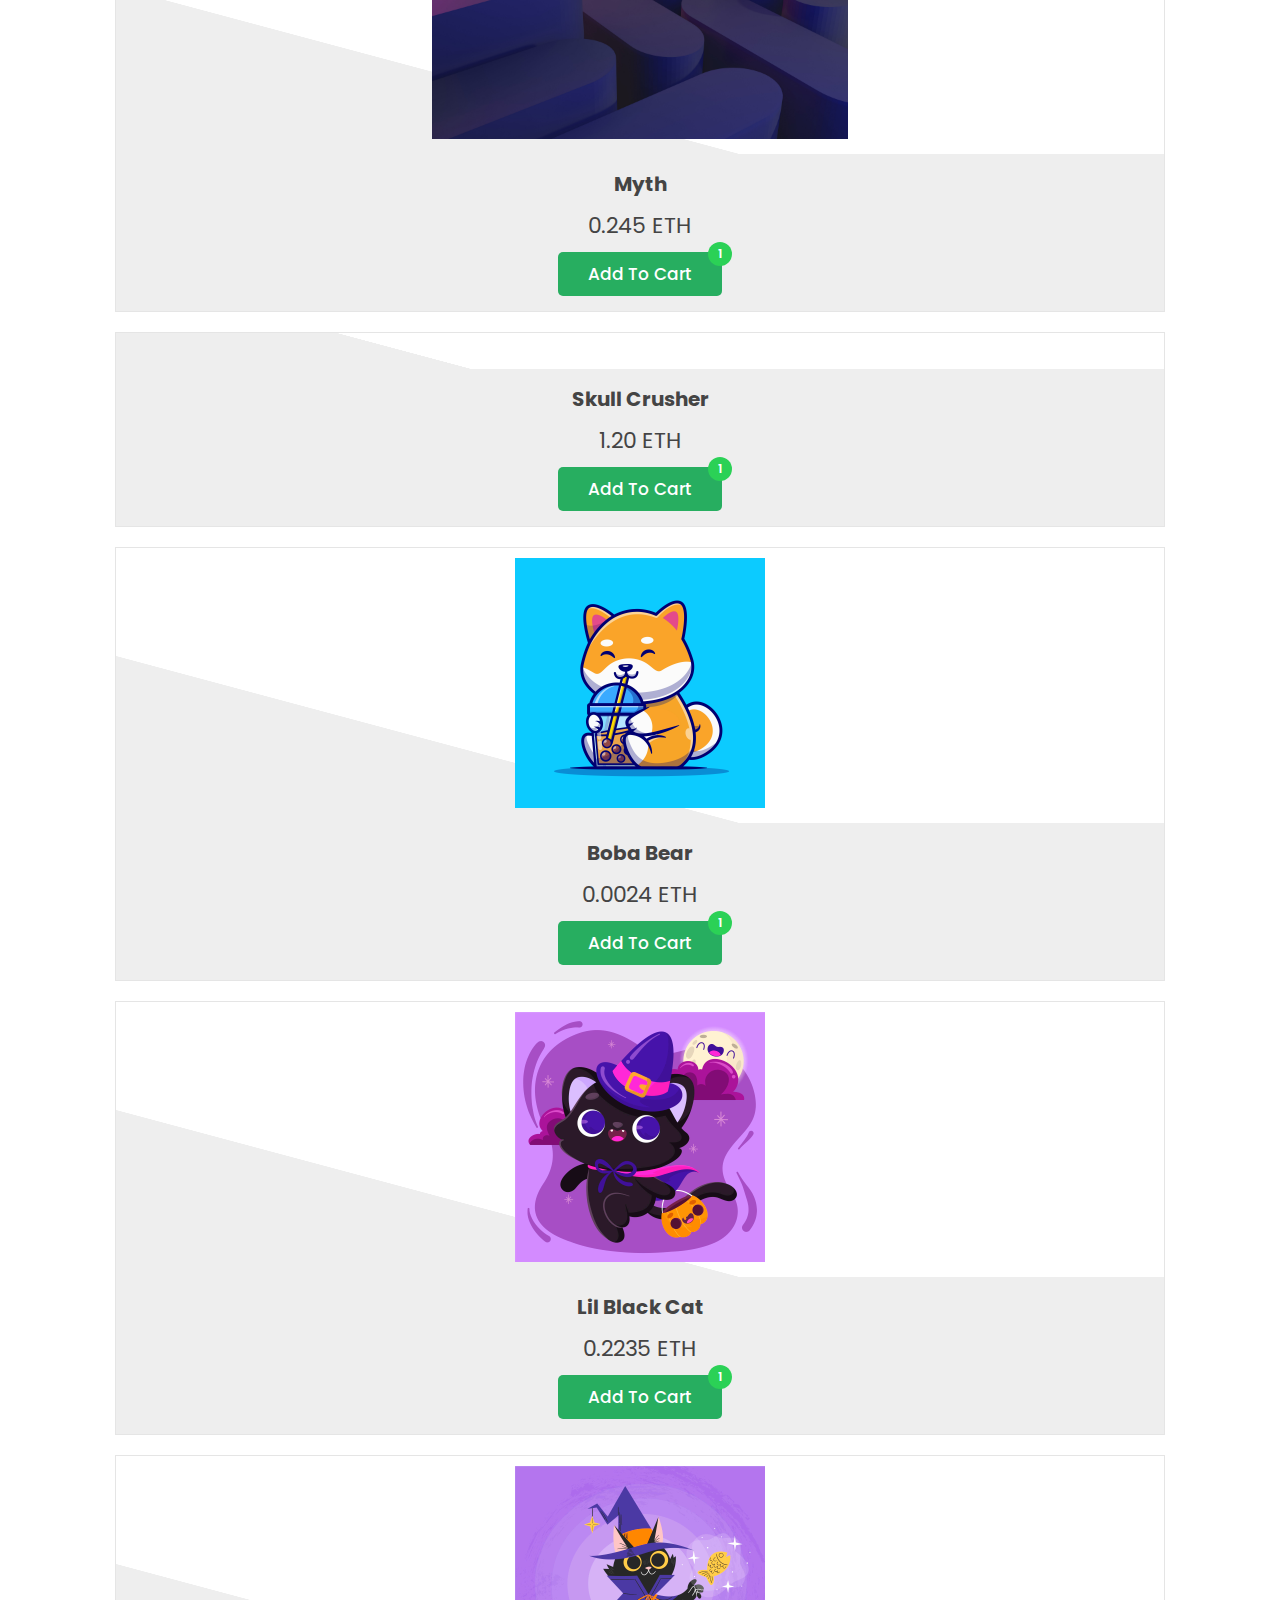
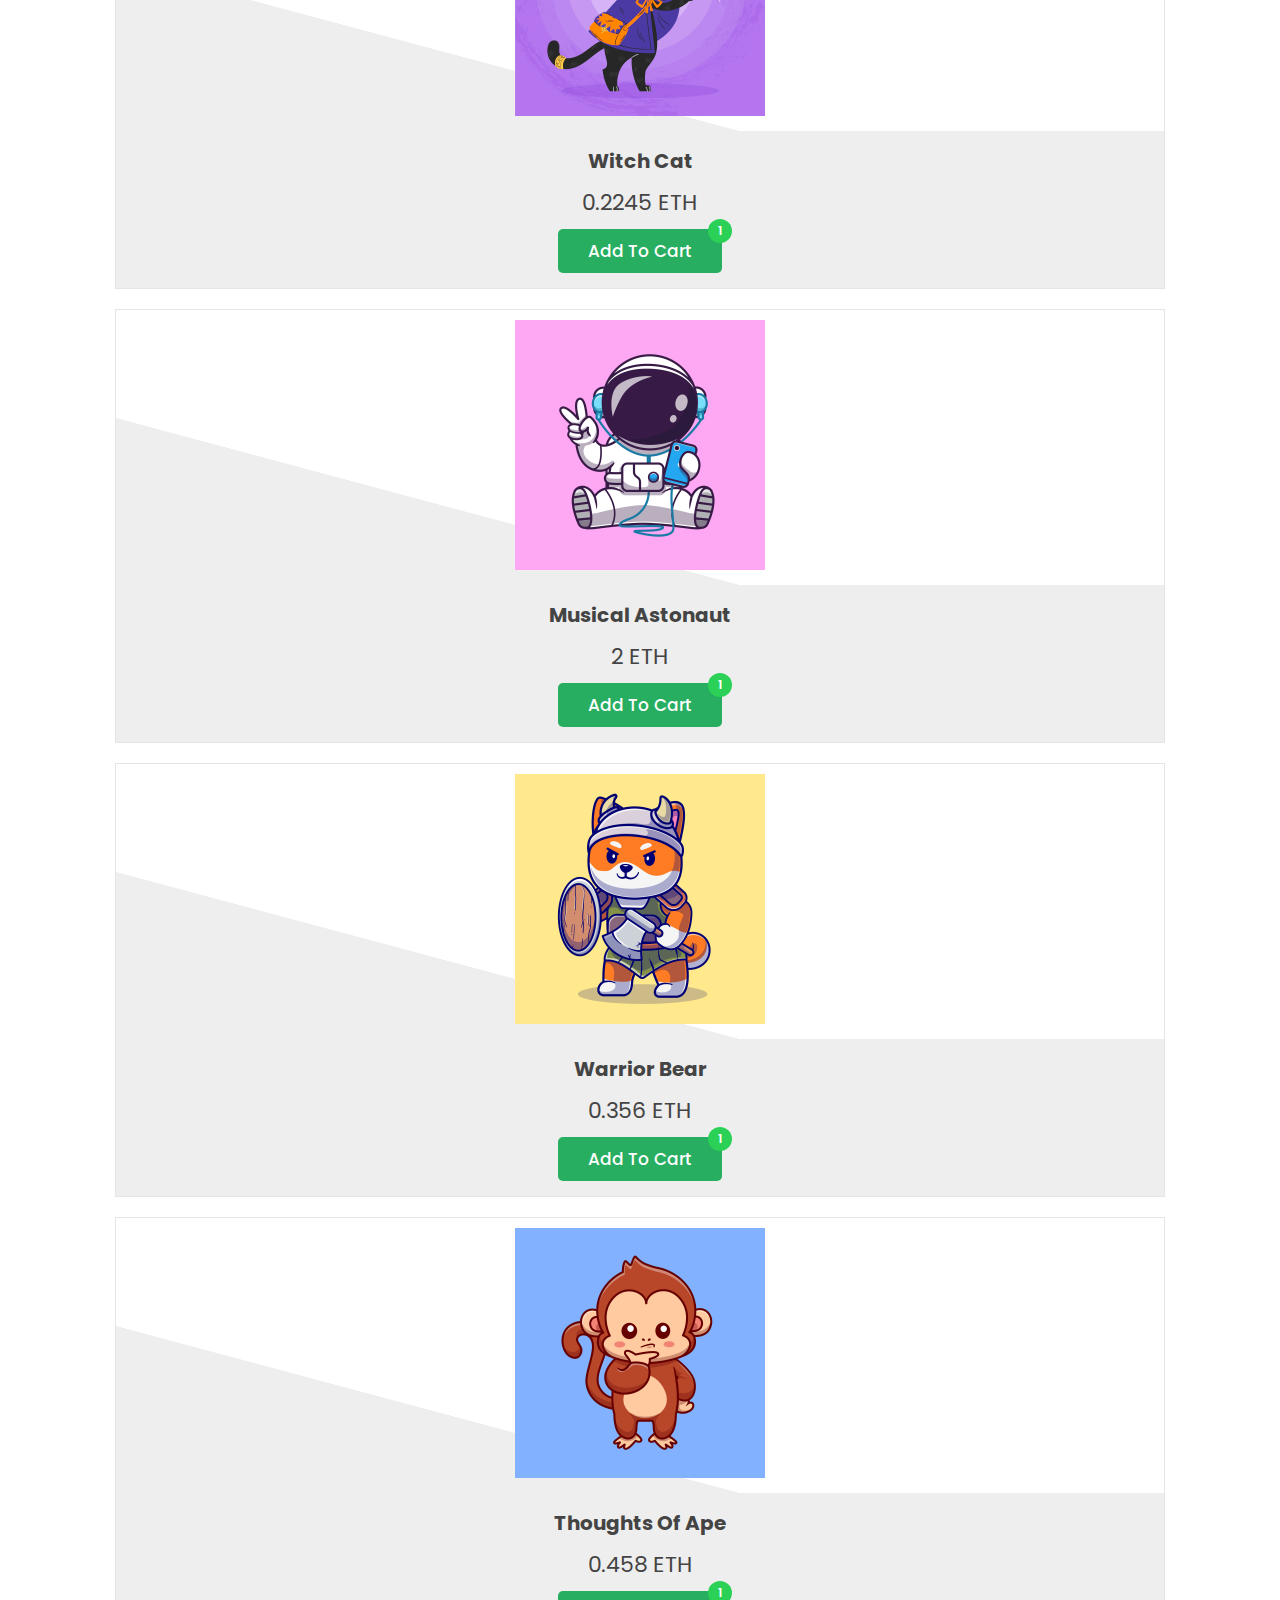
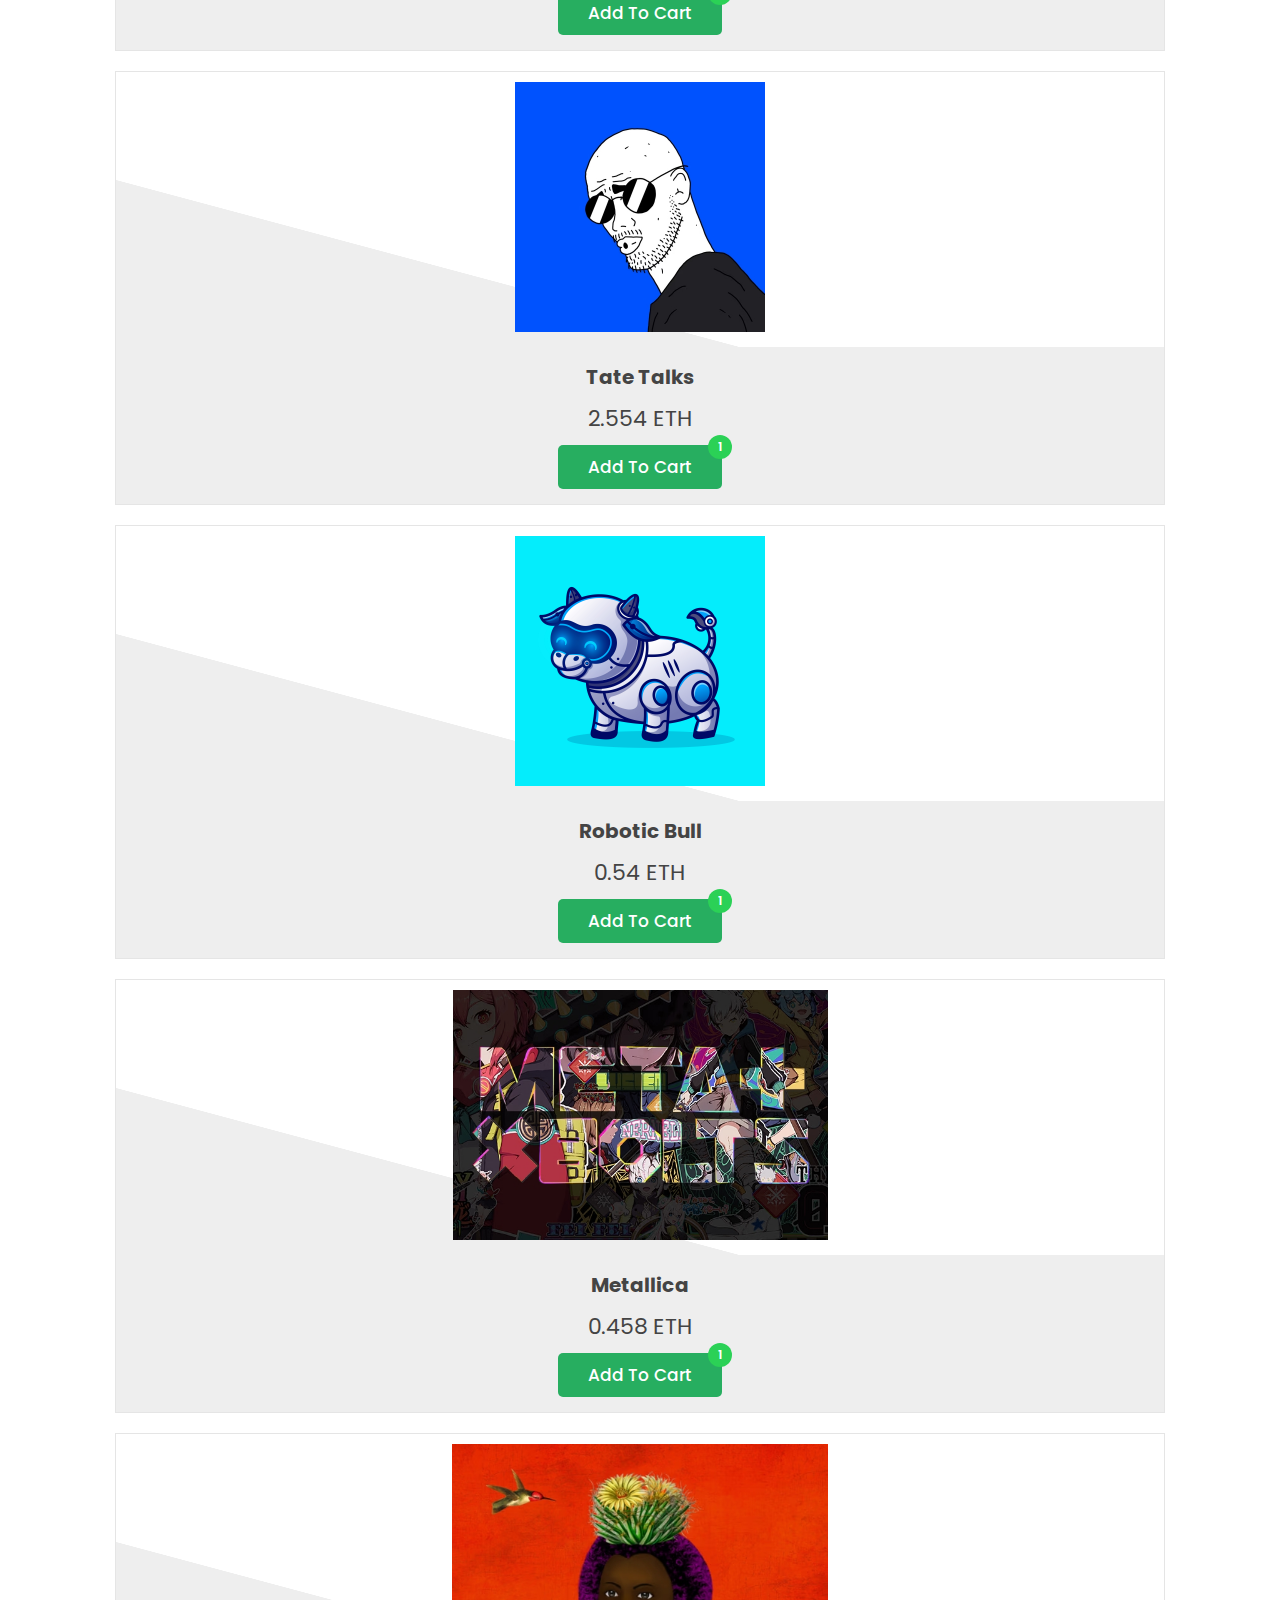
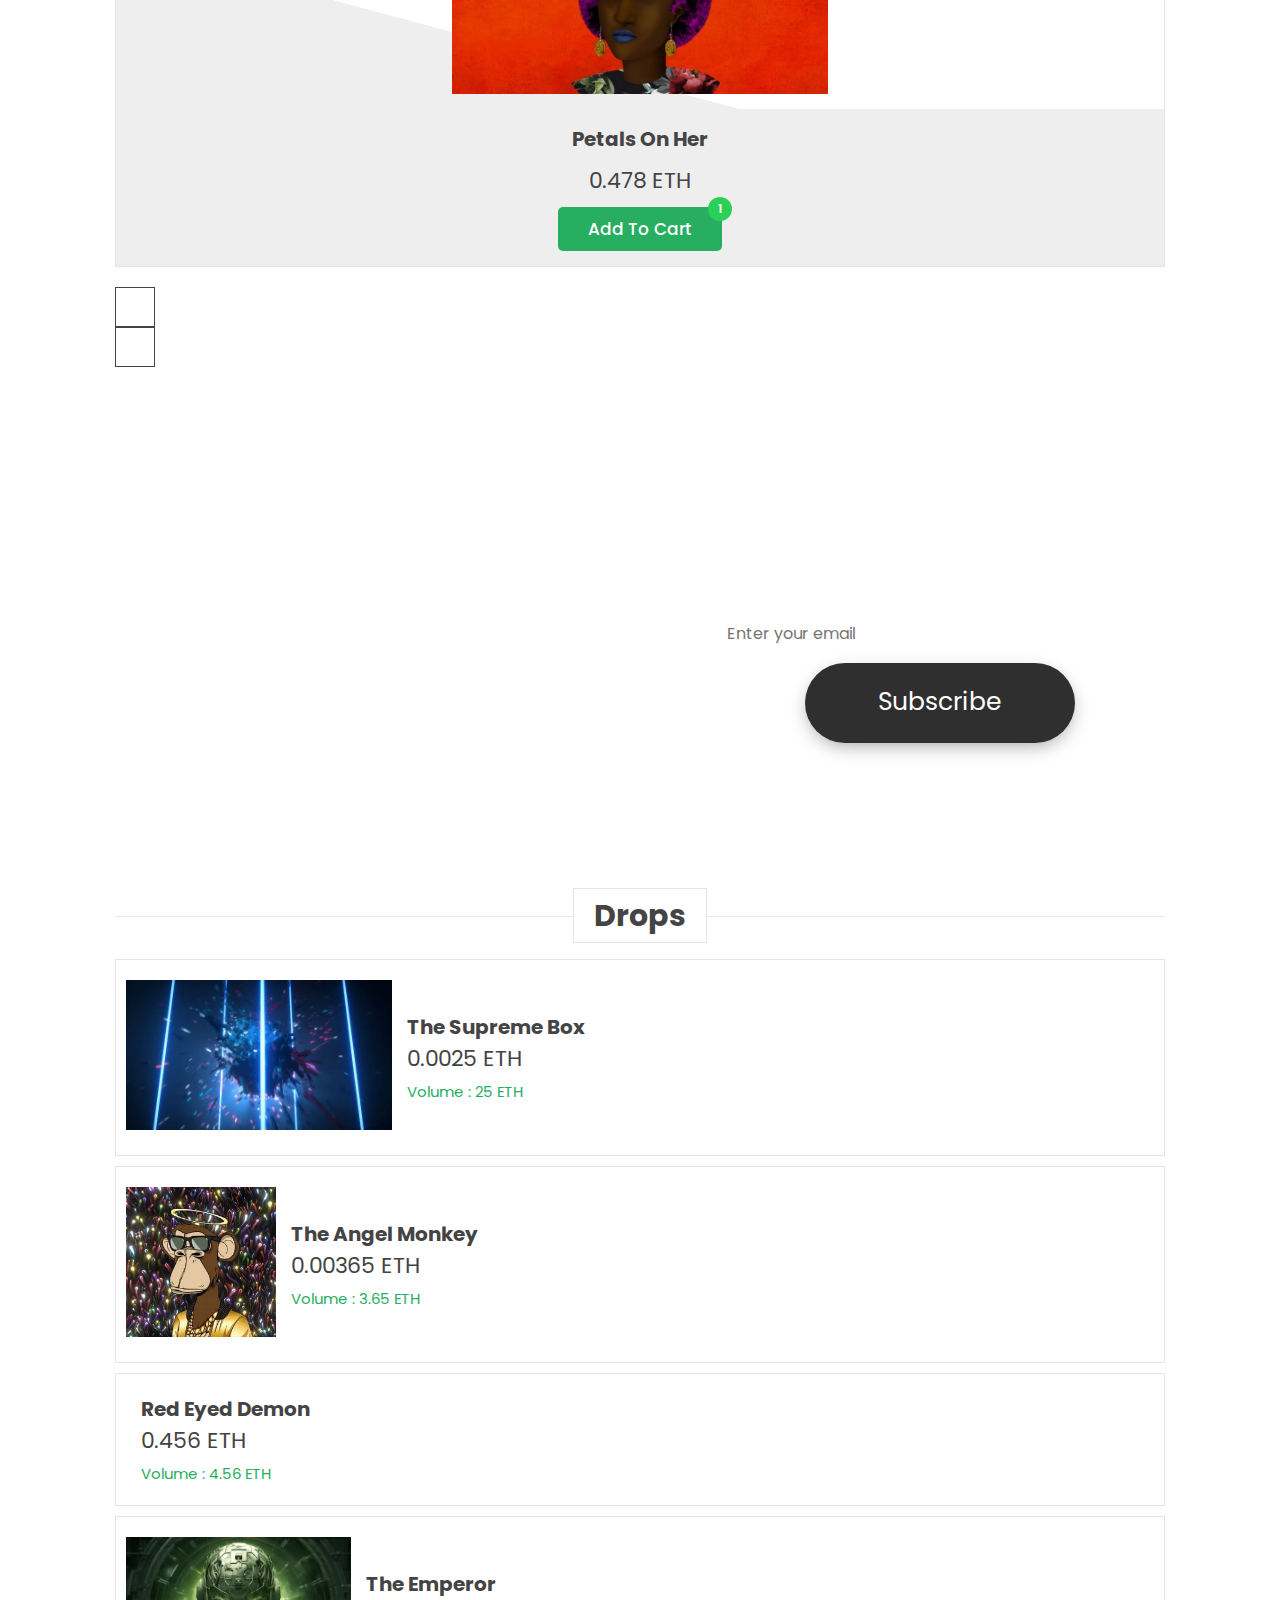
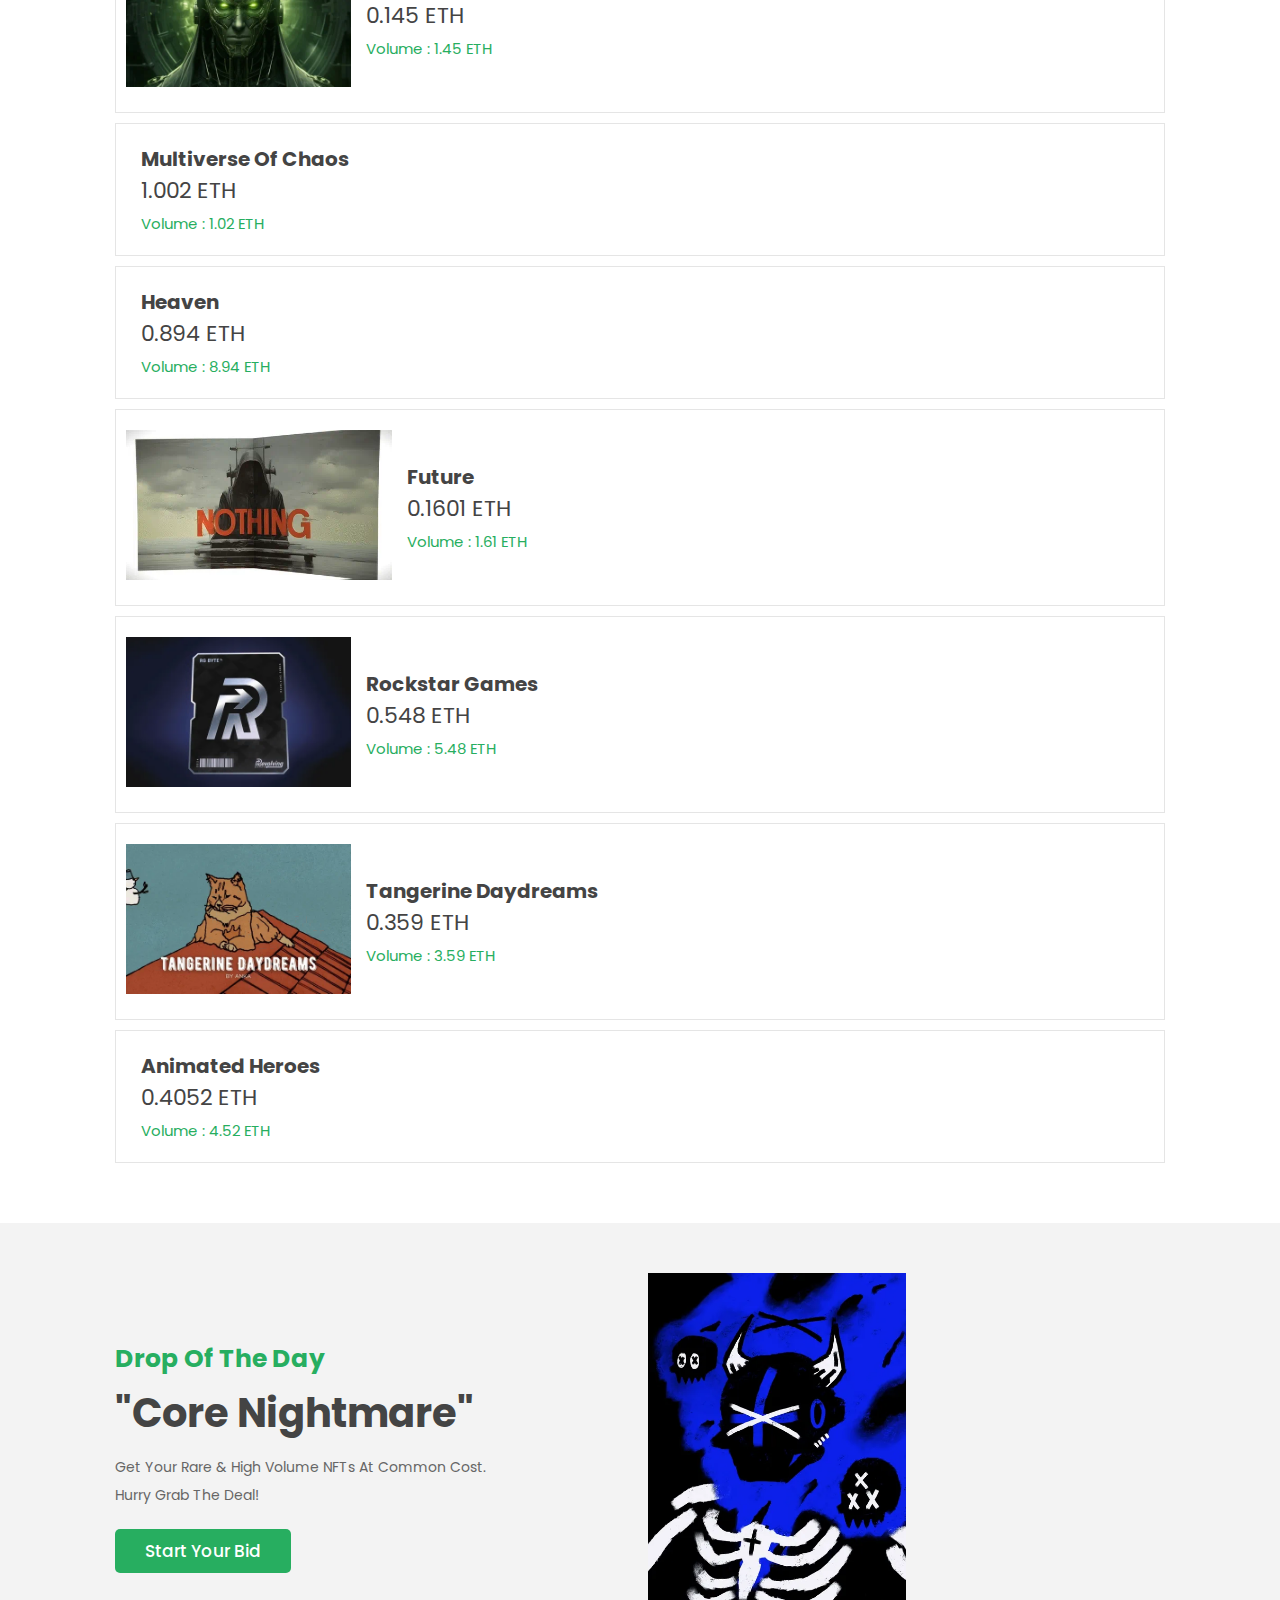
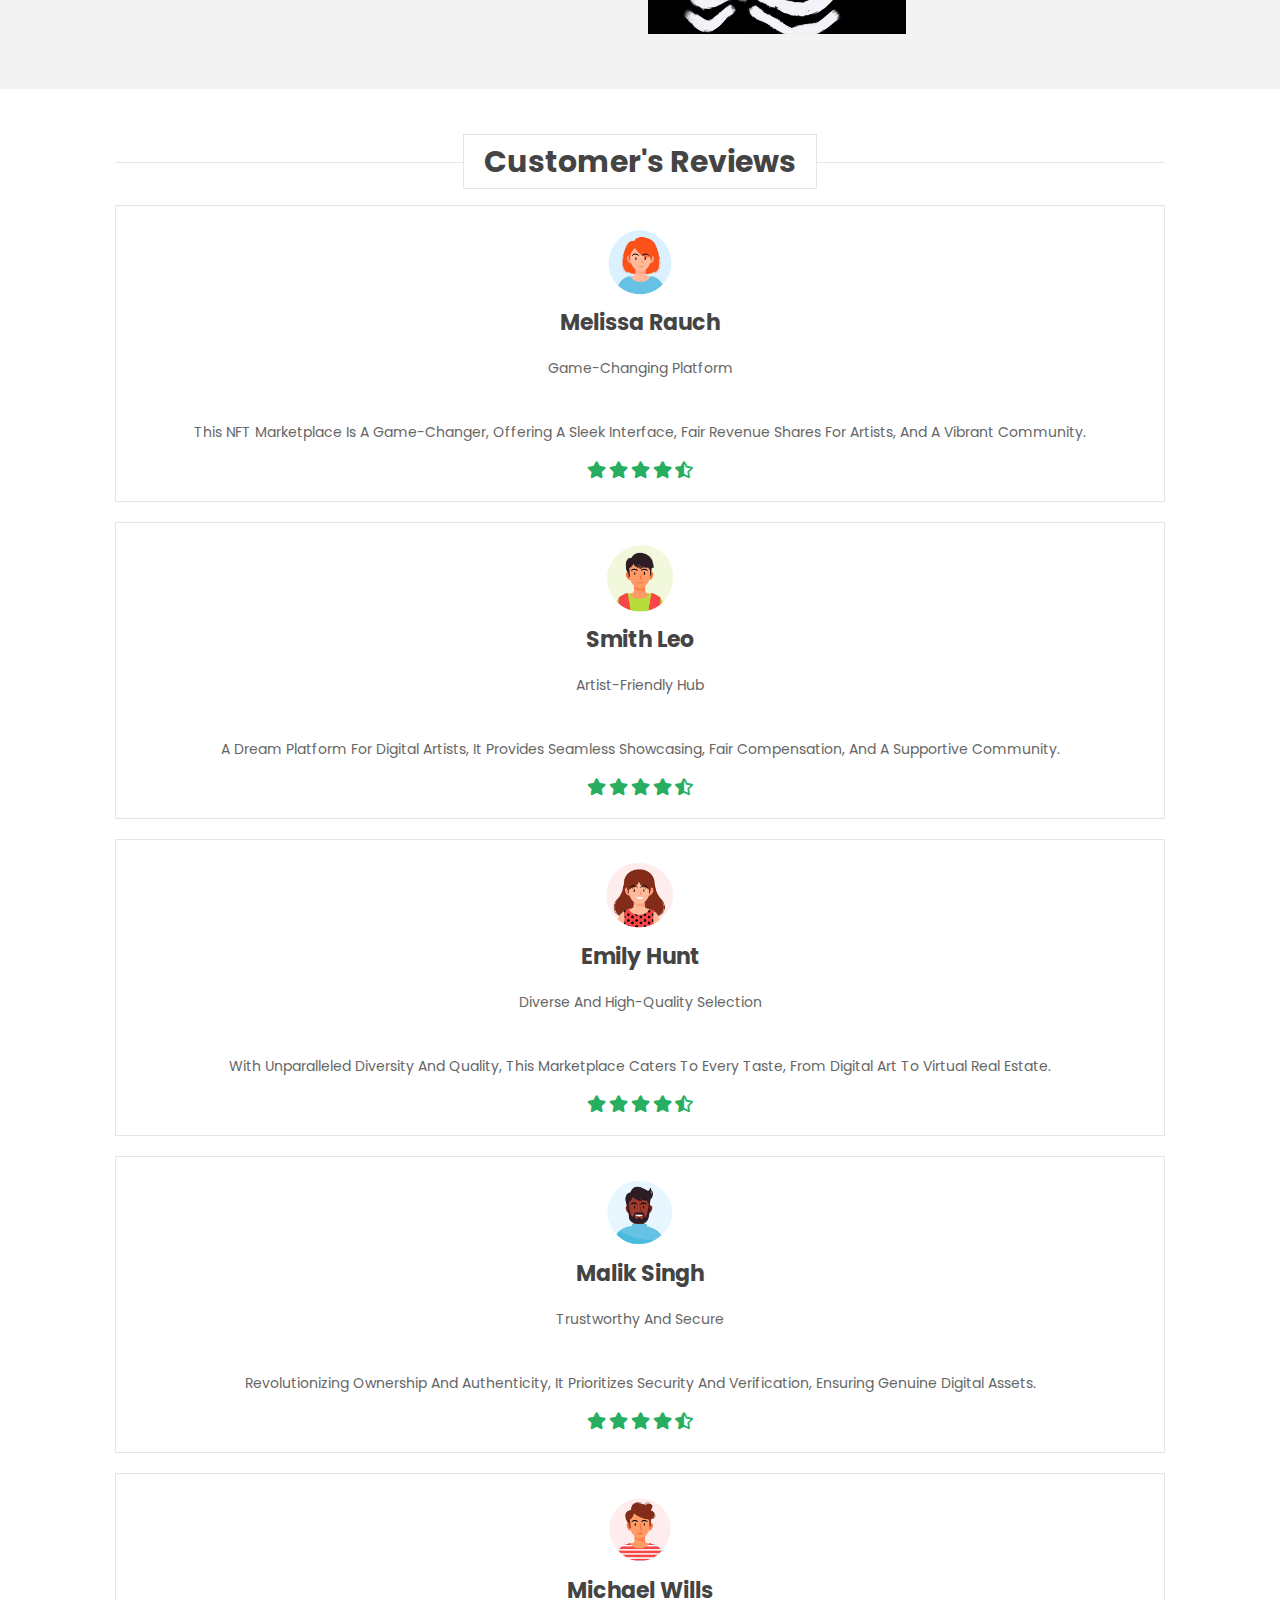
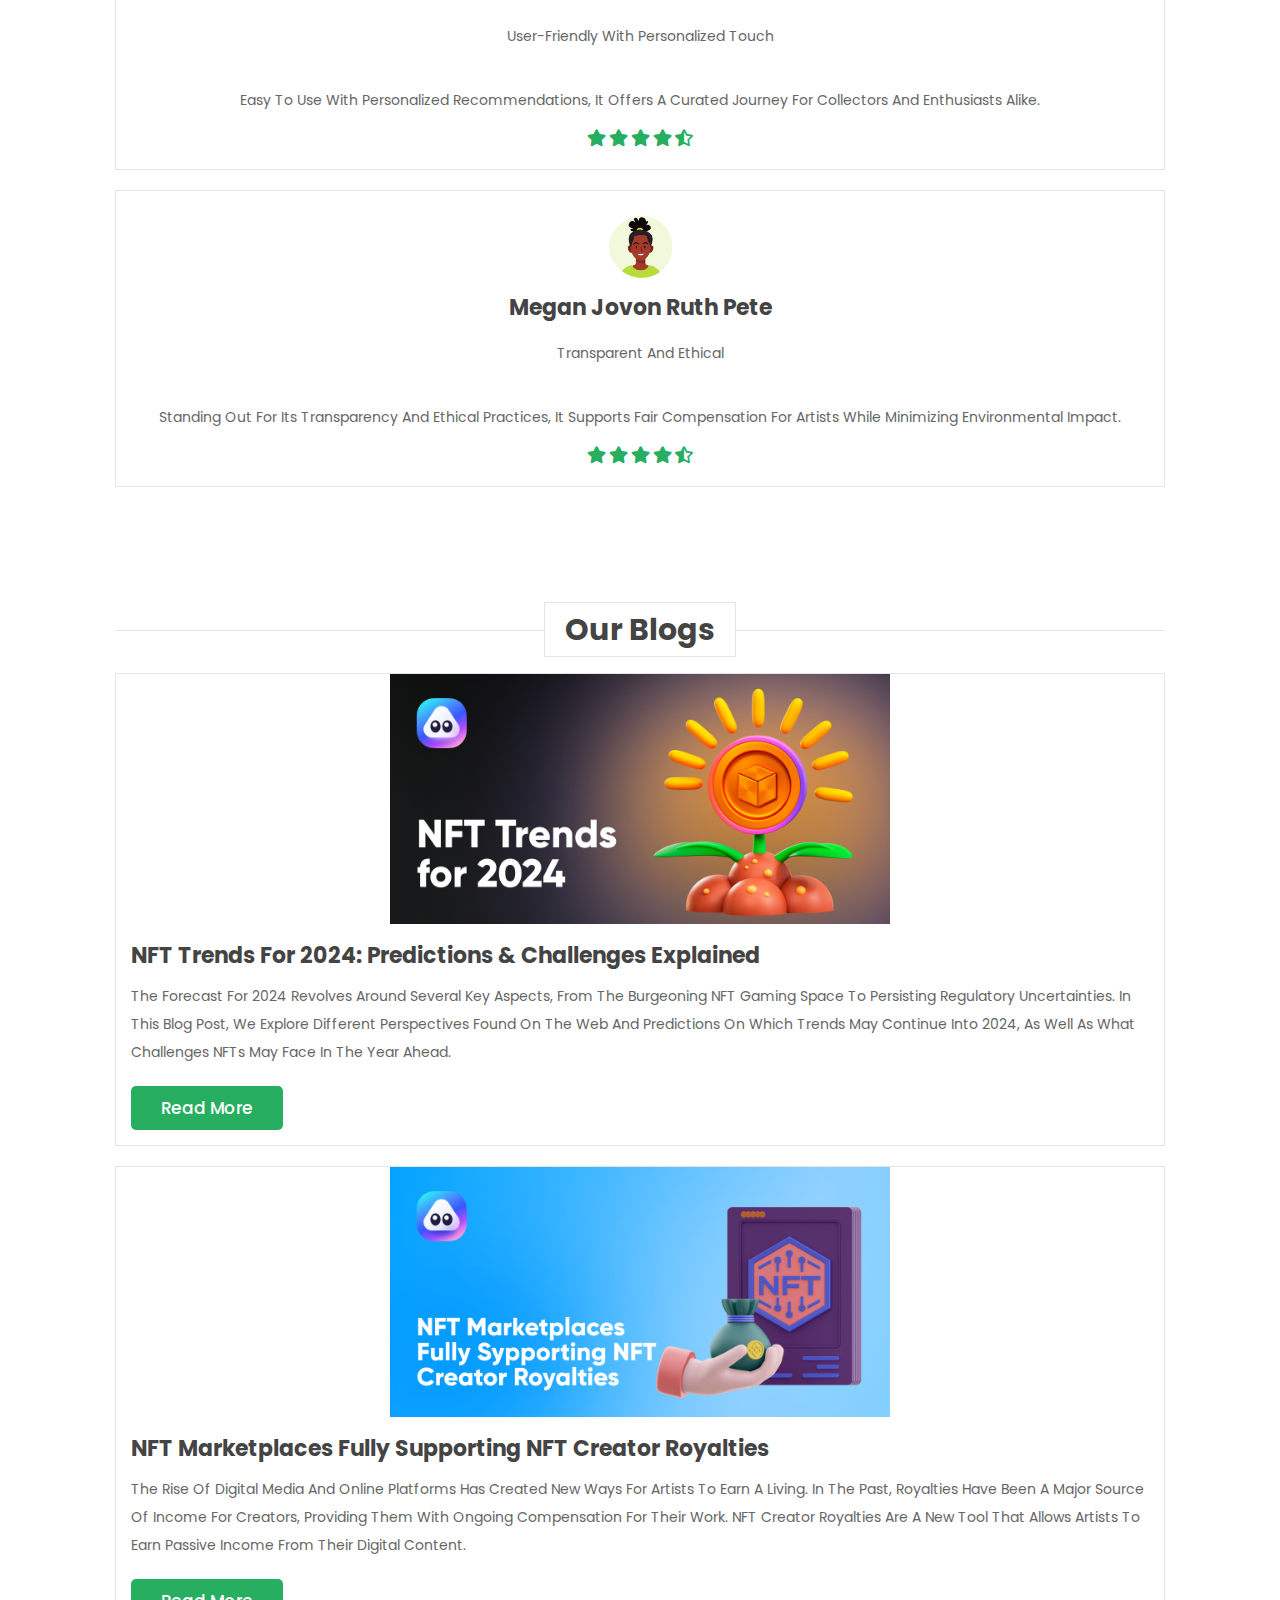
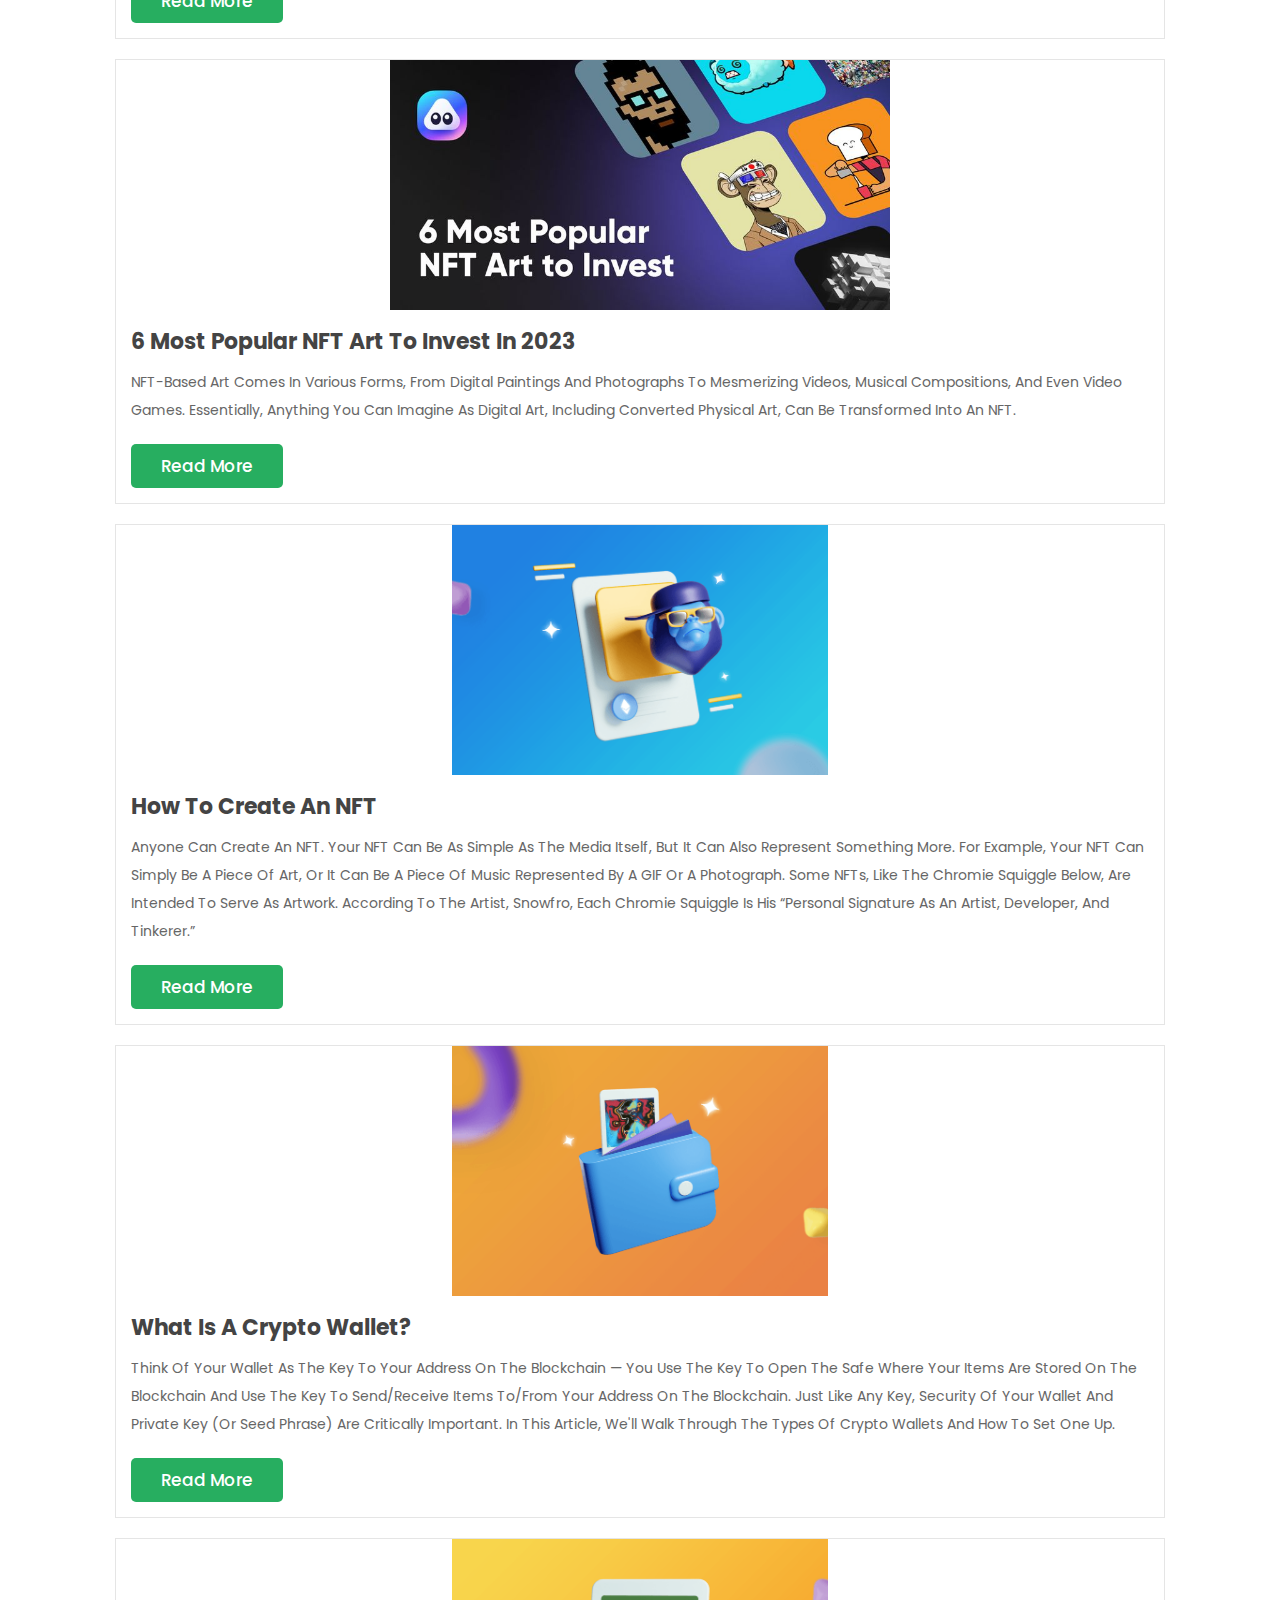
==== commit ff3e3702: "store signIn info" ====
--- a/index.html
+++ b/index.html
@@ -80,19 +80,19 @@
 
         <div id="close-login-btn" class="fas fa-times"></div>
 
-        <form action="">
-            <h3>sign in</h3>
-            <span>username</span>
-            <input type="email" name="" class="box" placeholder="enter your email" id="">
-            <span>password</span>
-            <input type="password" name="" class="box" placeholder="enter your password" id="">
+        <form id="signin-form" action="#">
+            <h3>Sign In</h3>
+            <span>E-Mail</span>
+            <input type="email" name="email" class="box" placeholder="Enter your email" id="email">
+            <span>Password</span>
+            <input type="password" name="password" class="box" placeholder="Enter your password" id="password">
             <div class="checkbox">
-                <input type="checkbox" name="" id="remember-me">
-                <label for="remember-me"> remember me</label>
-            </div>
-            <input type="submit" value="sign in" class="btn">
-            <p>forget password ? <a href="#">click here</a></p>
-            <p>don't have an account ? <a href="#">create one</a></p>
+                <input type="checkbox" name="remember-me" id="remember-me">
+                <label for="remember-me"> Remember me</label>
+            </div>
+            <input type="submit" value="Sign In" class="btn">
+            <p>Forgot your password? <a href="#">Click here</a></p>
+            <p>Don't have an account? <a href="#">Create one</a></p>
         </form>
 
     </div>
@@ -939,8 +939,8 @@
 
     <!-- loader  -->
 
-    <div class="loader-container" id="loading">
-    </div>
+    <!-- <div class="loader-container" id="loading">
+    </div> -->
 
 
     <script src="https://cdnjs.cloudflare.com/ajax/libs/jquery/3.6.0/jquery.min.js"></script>
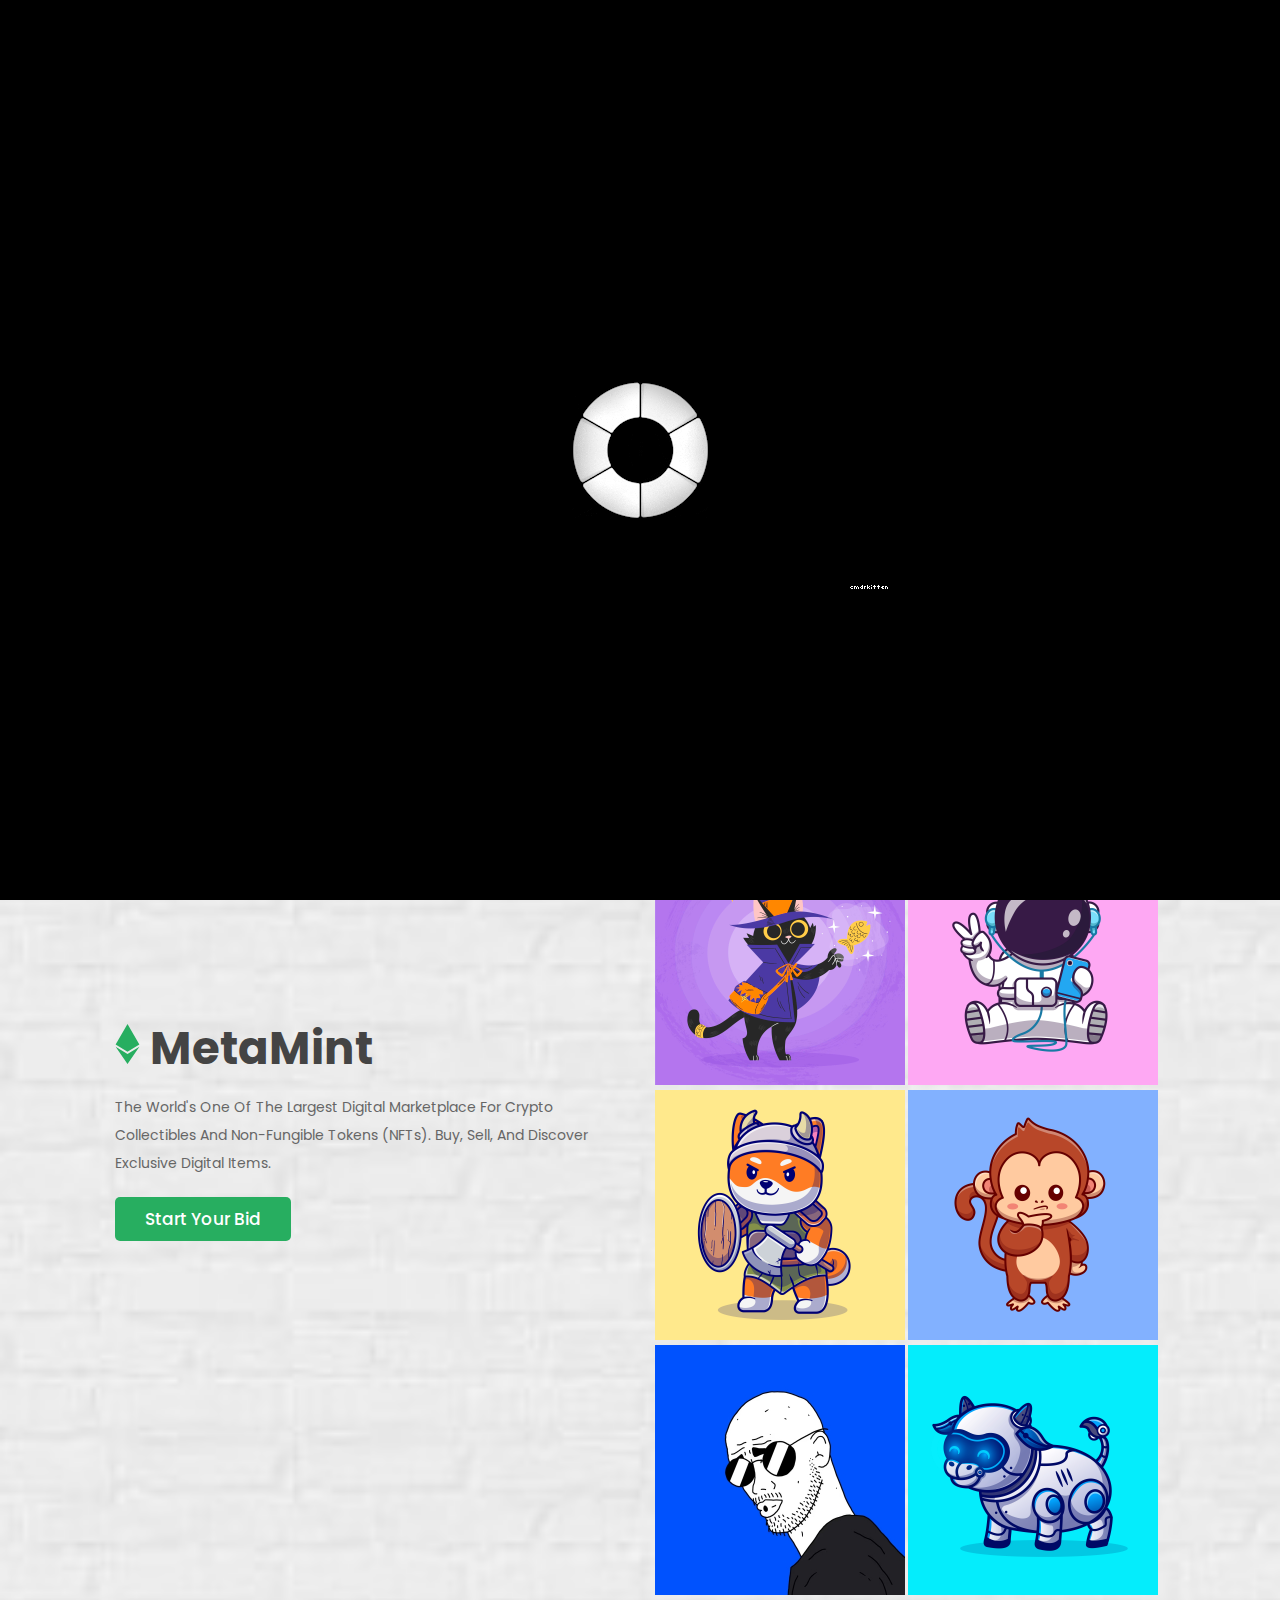
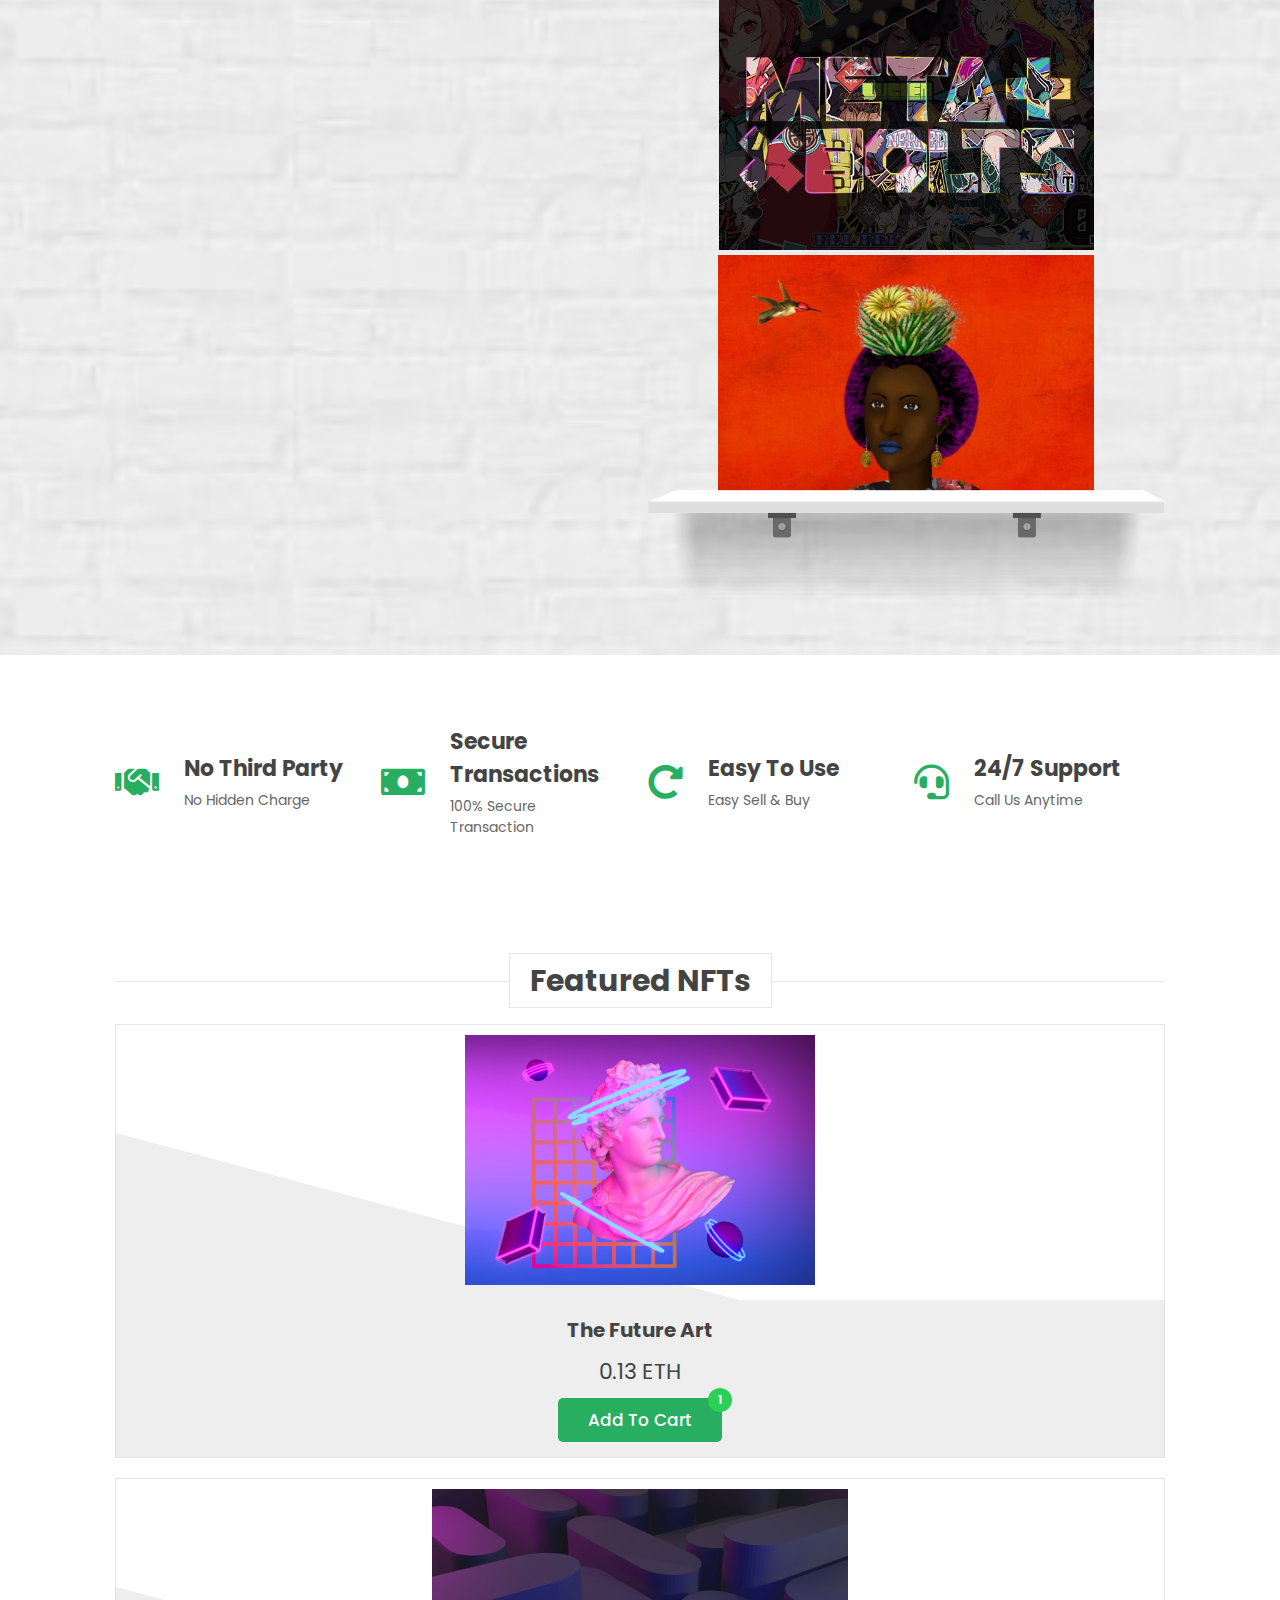
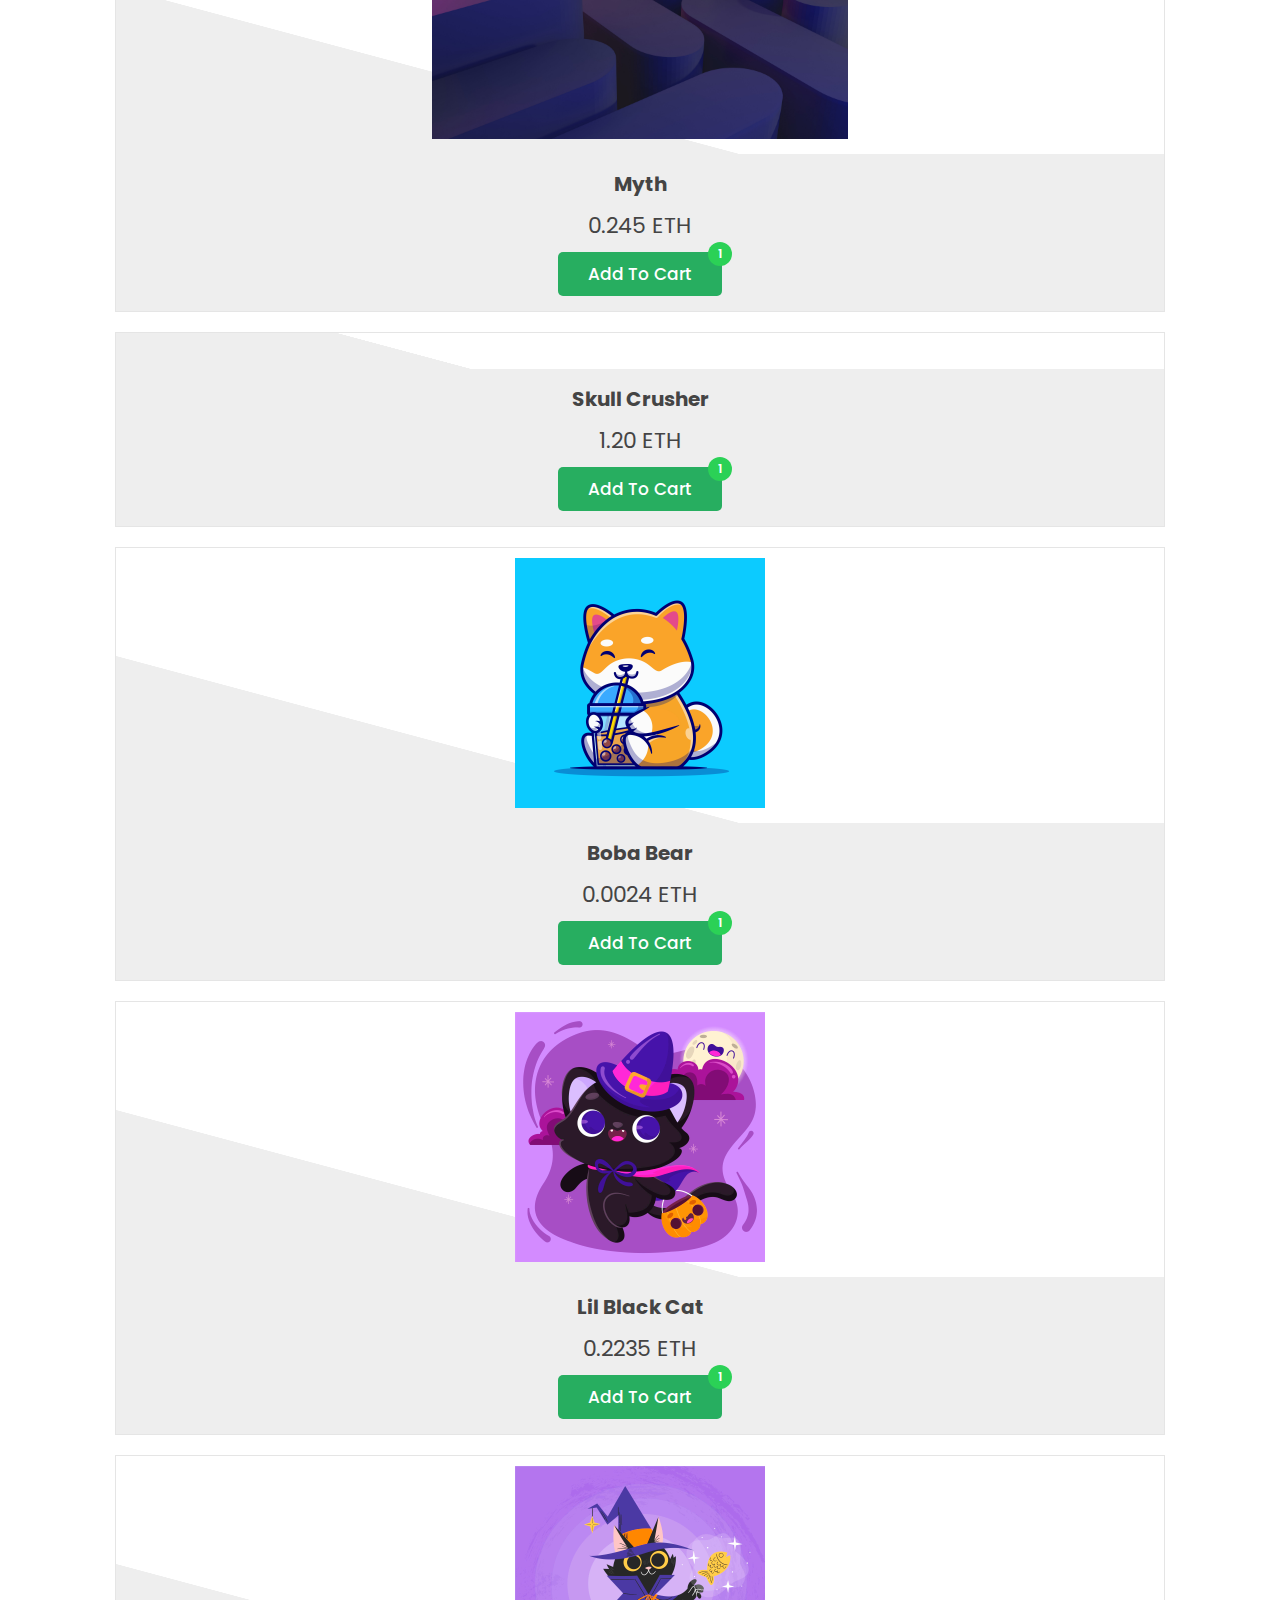
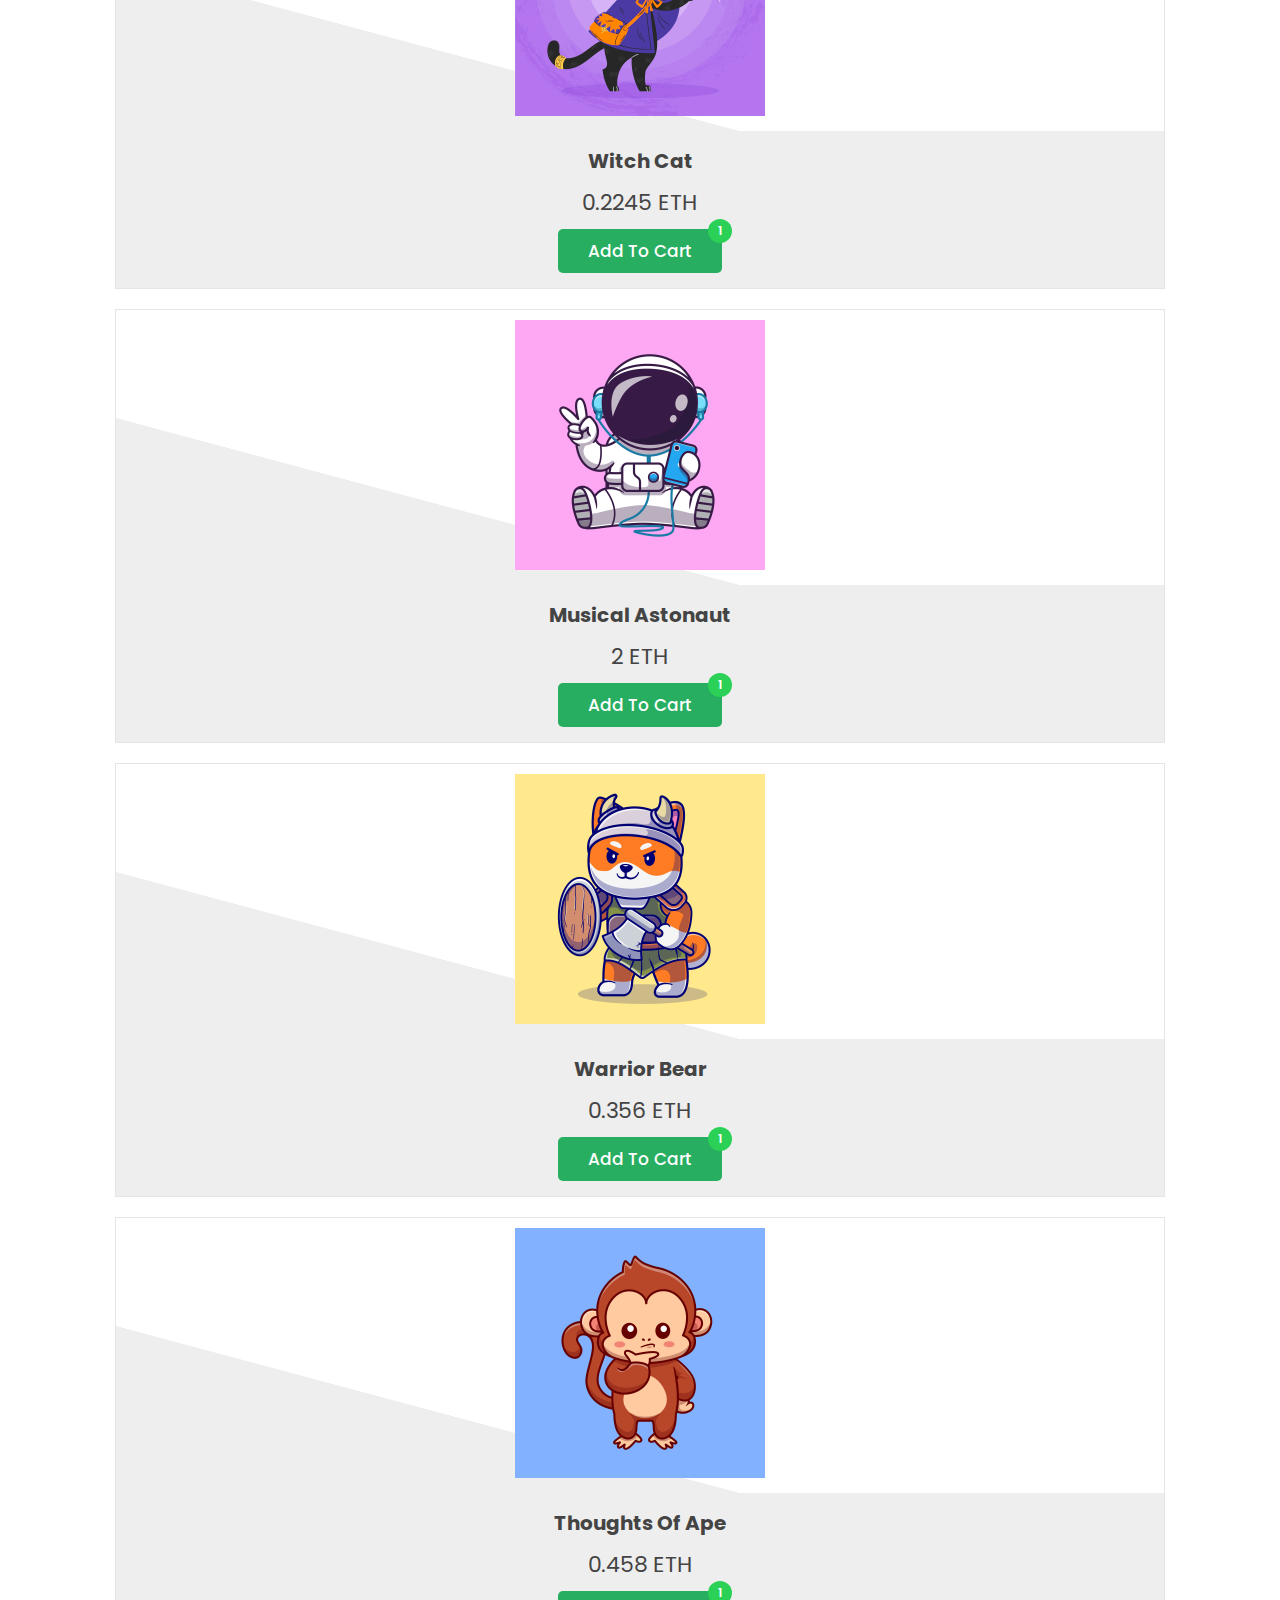
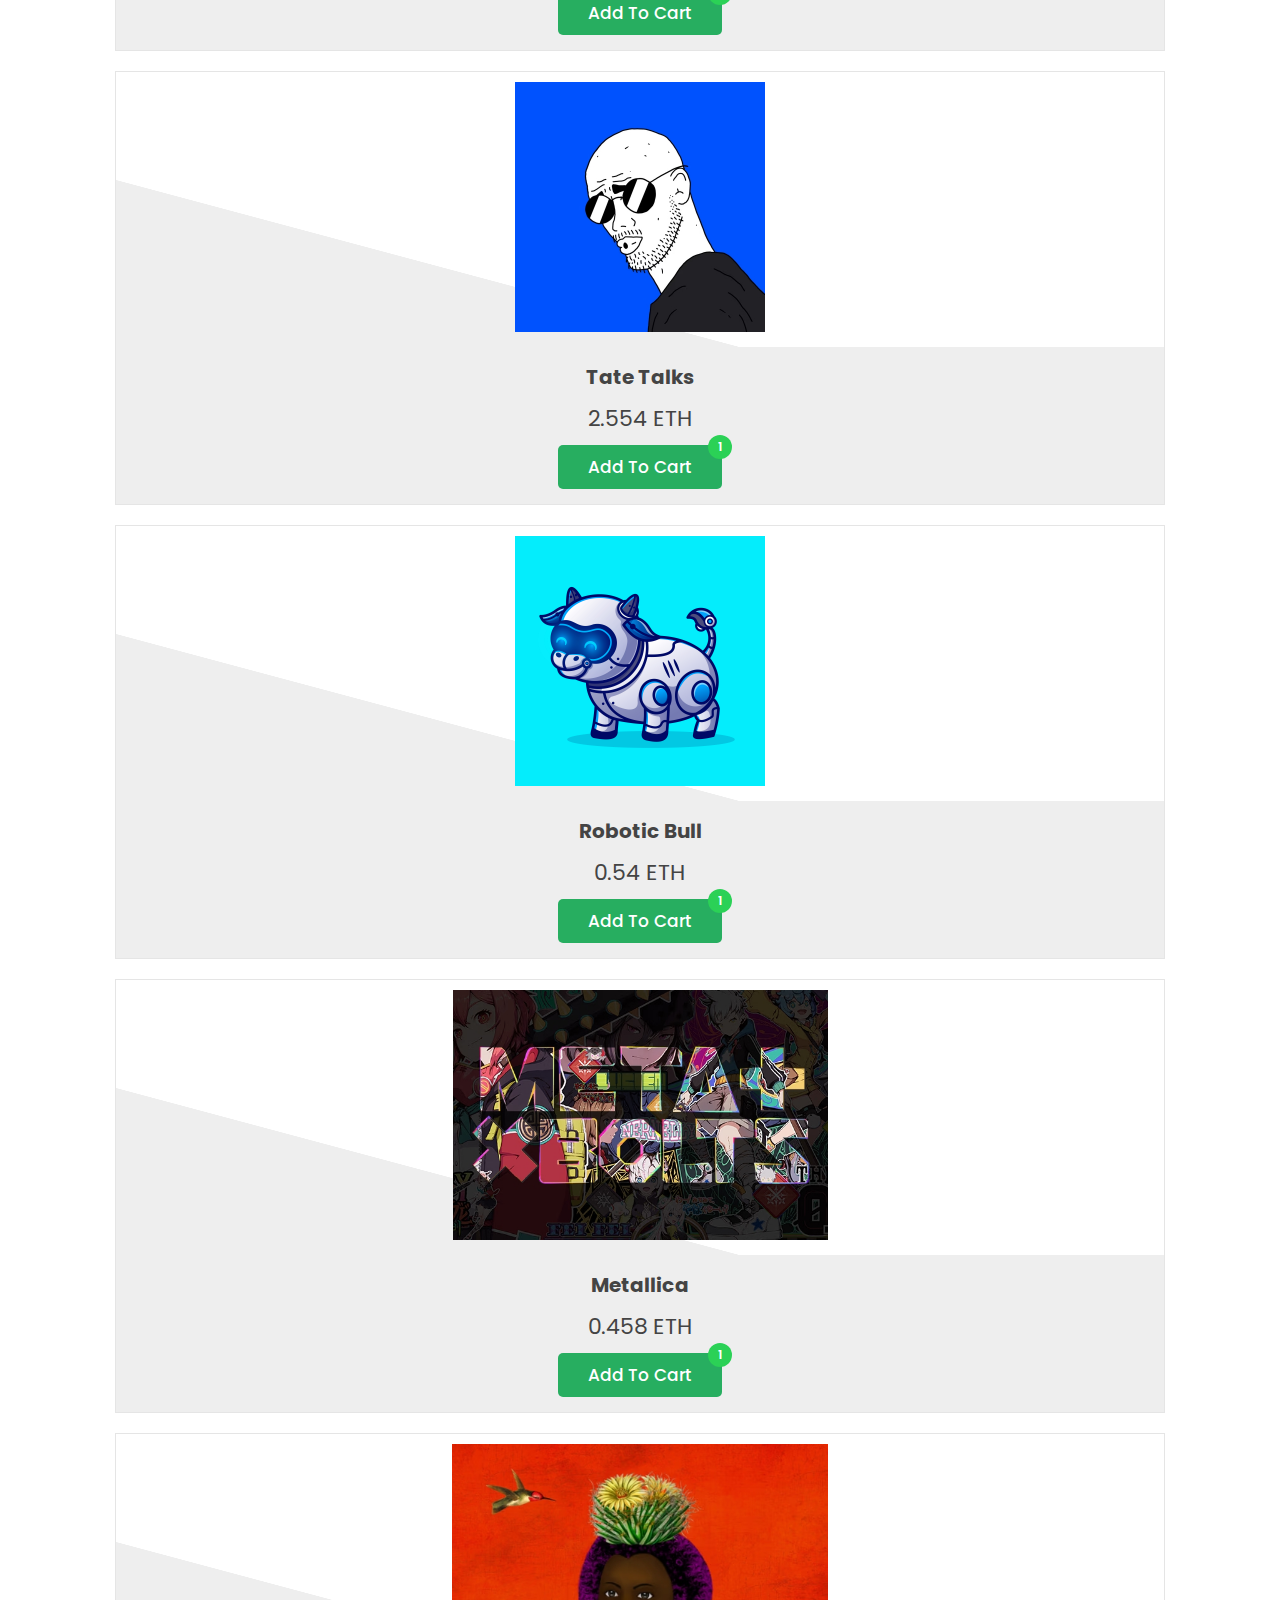
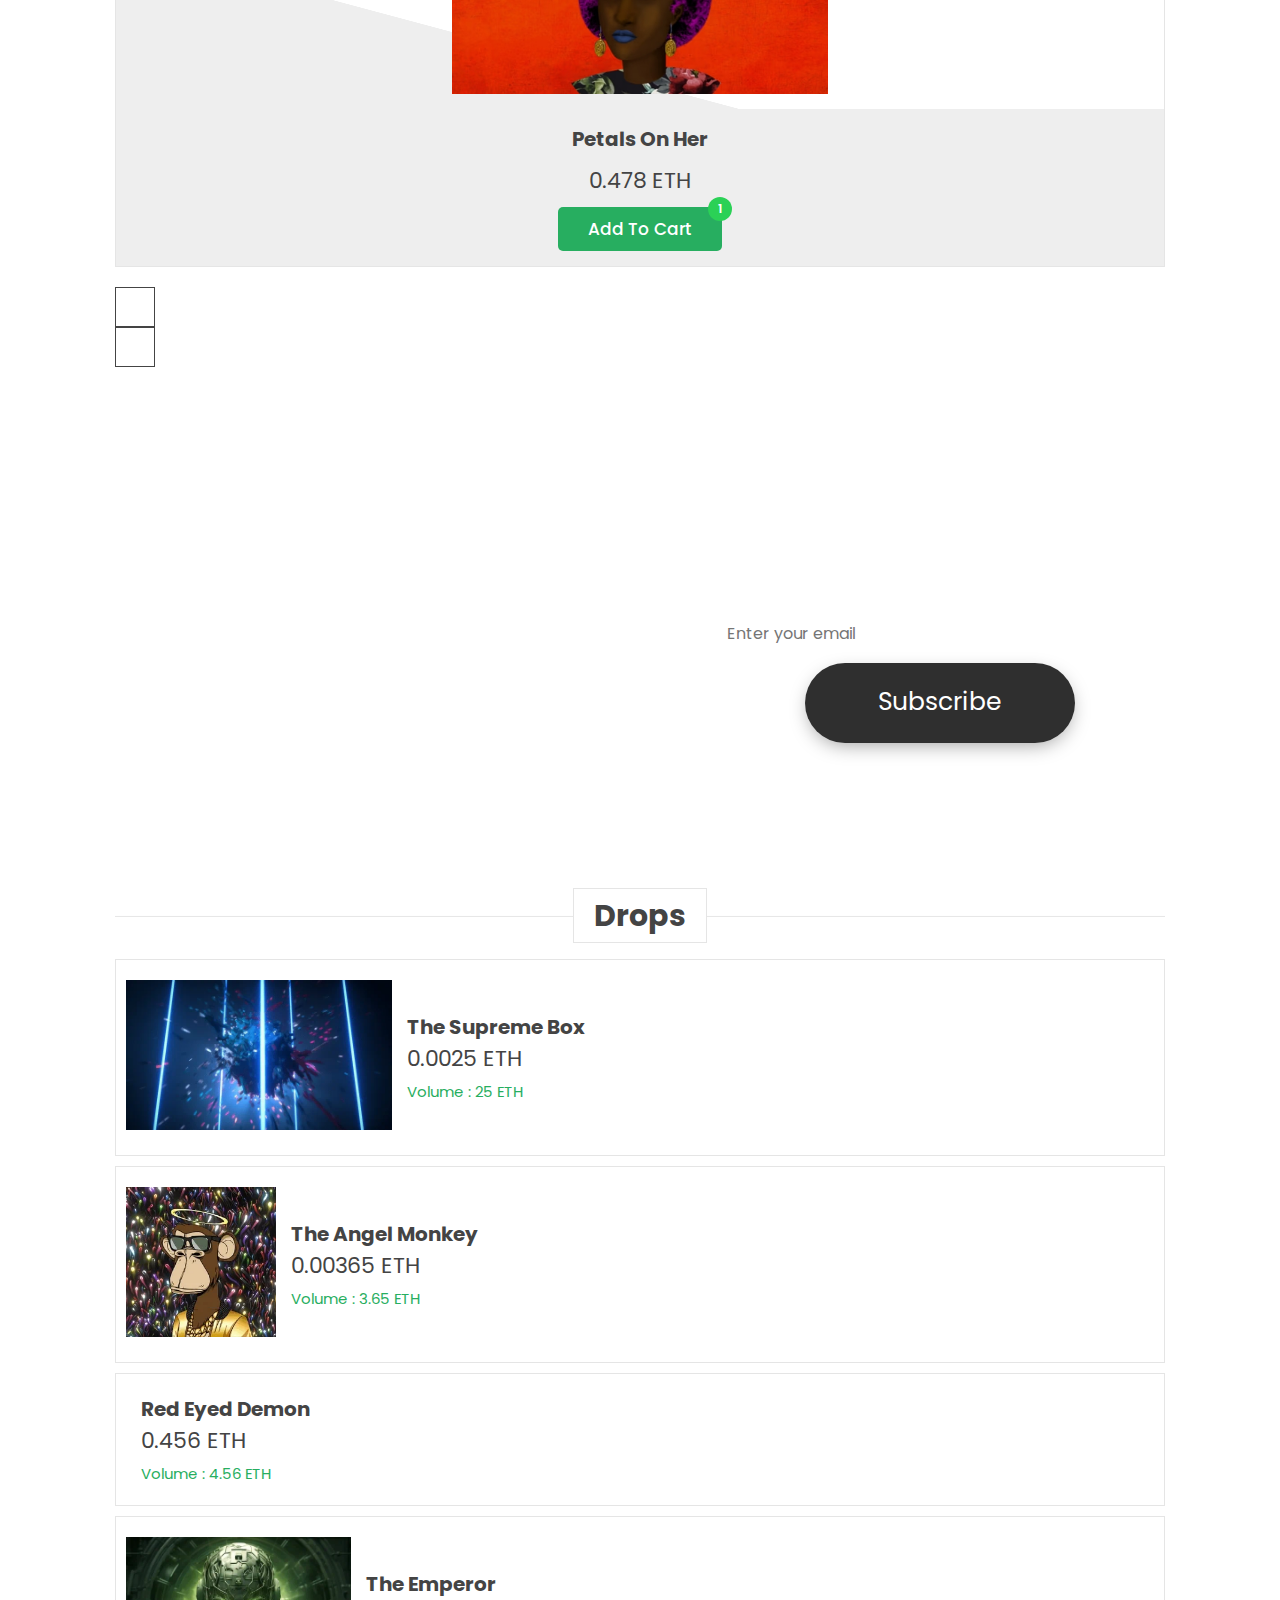
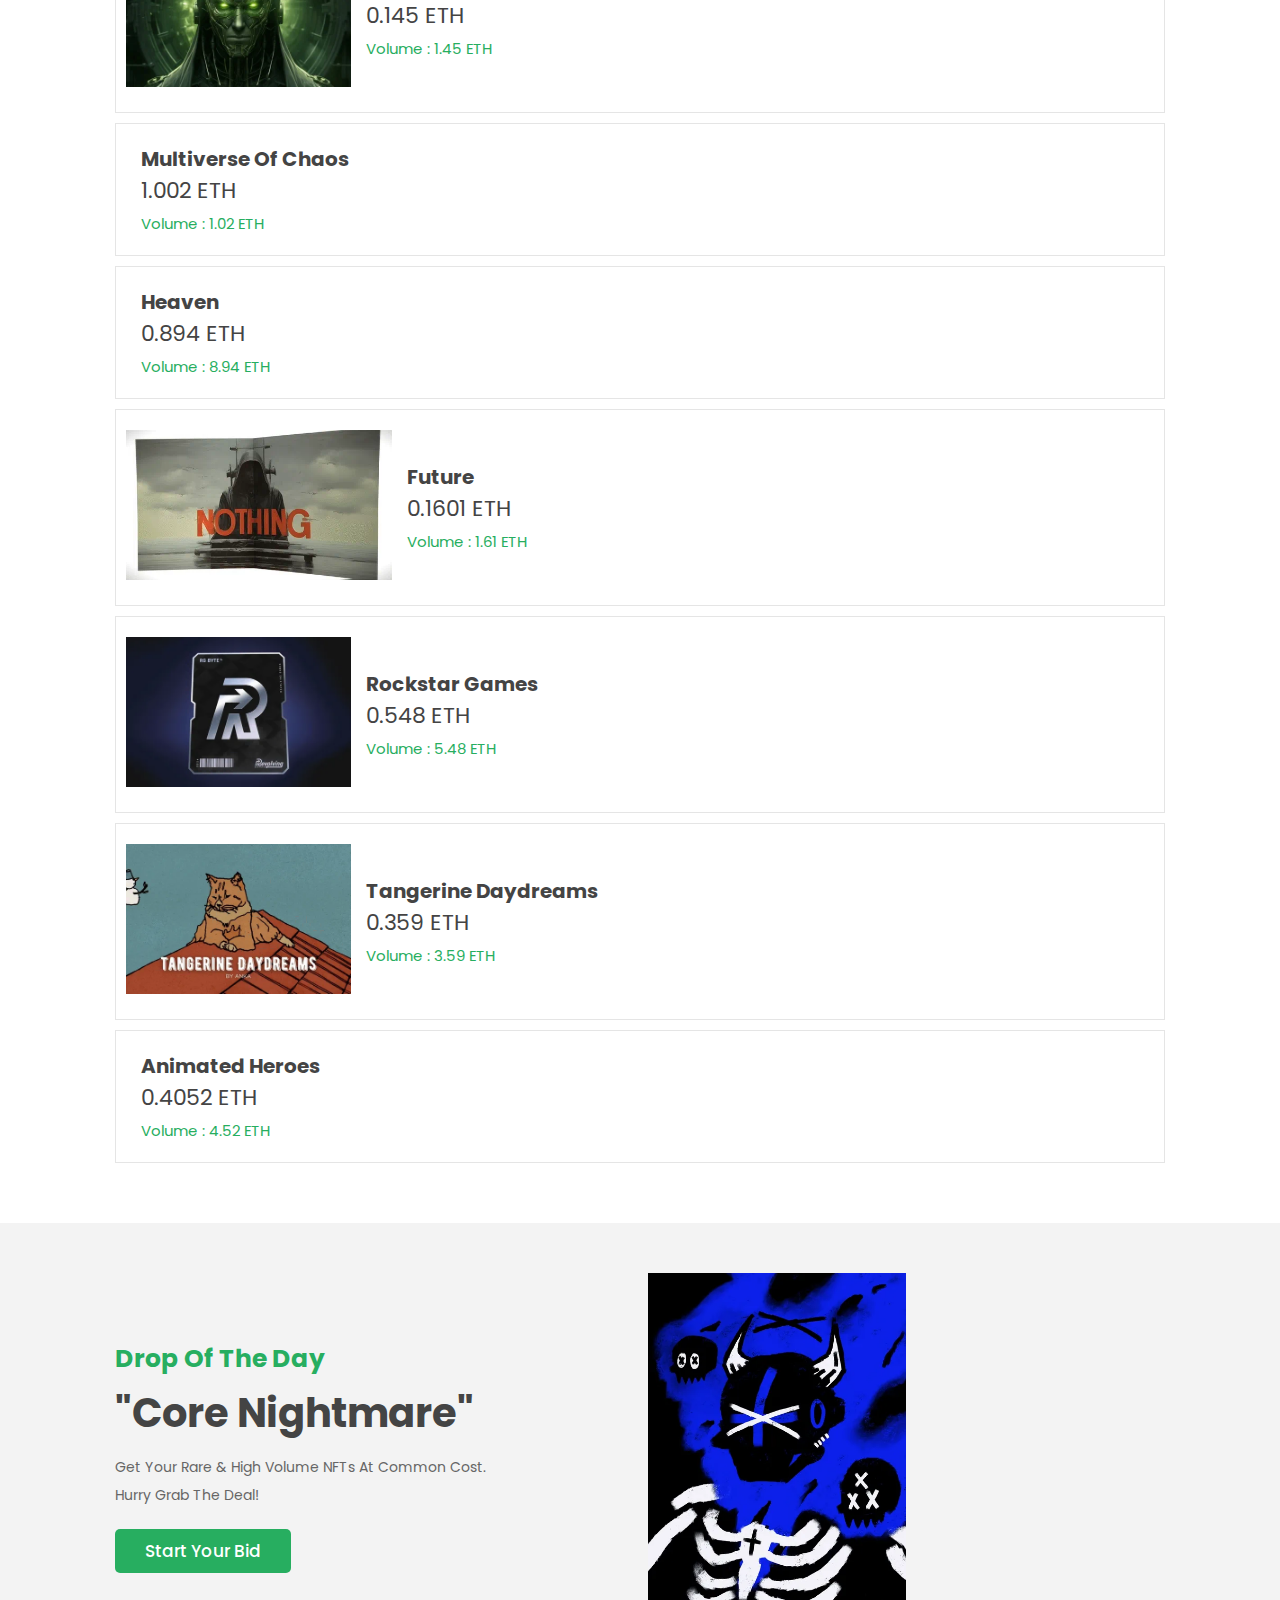
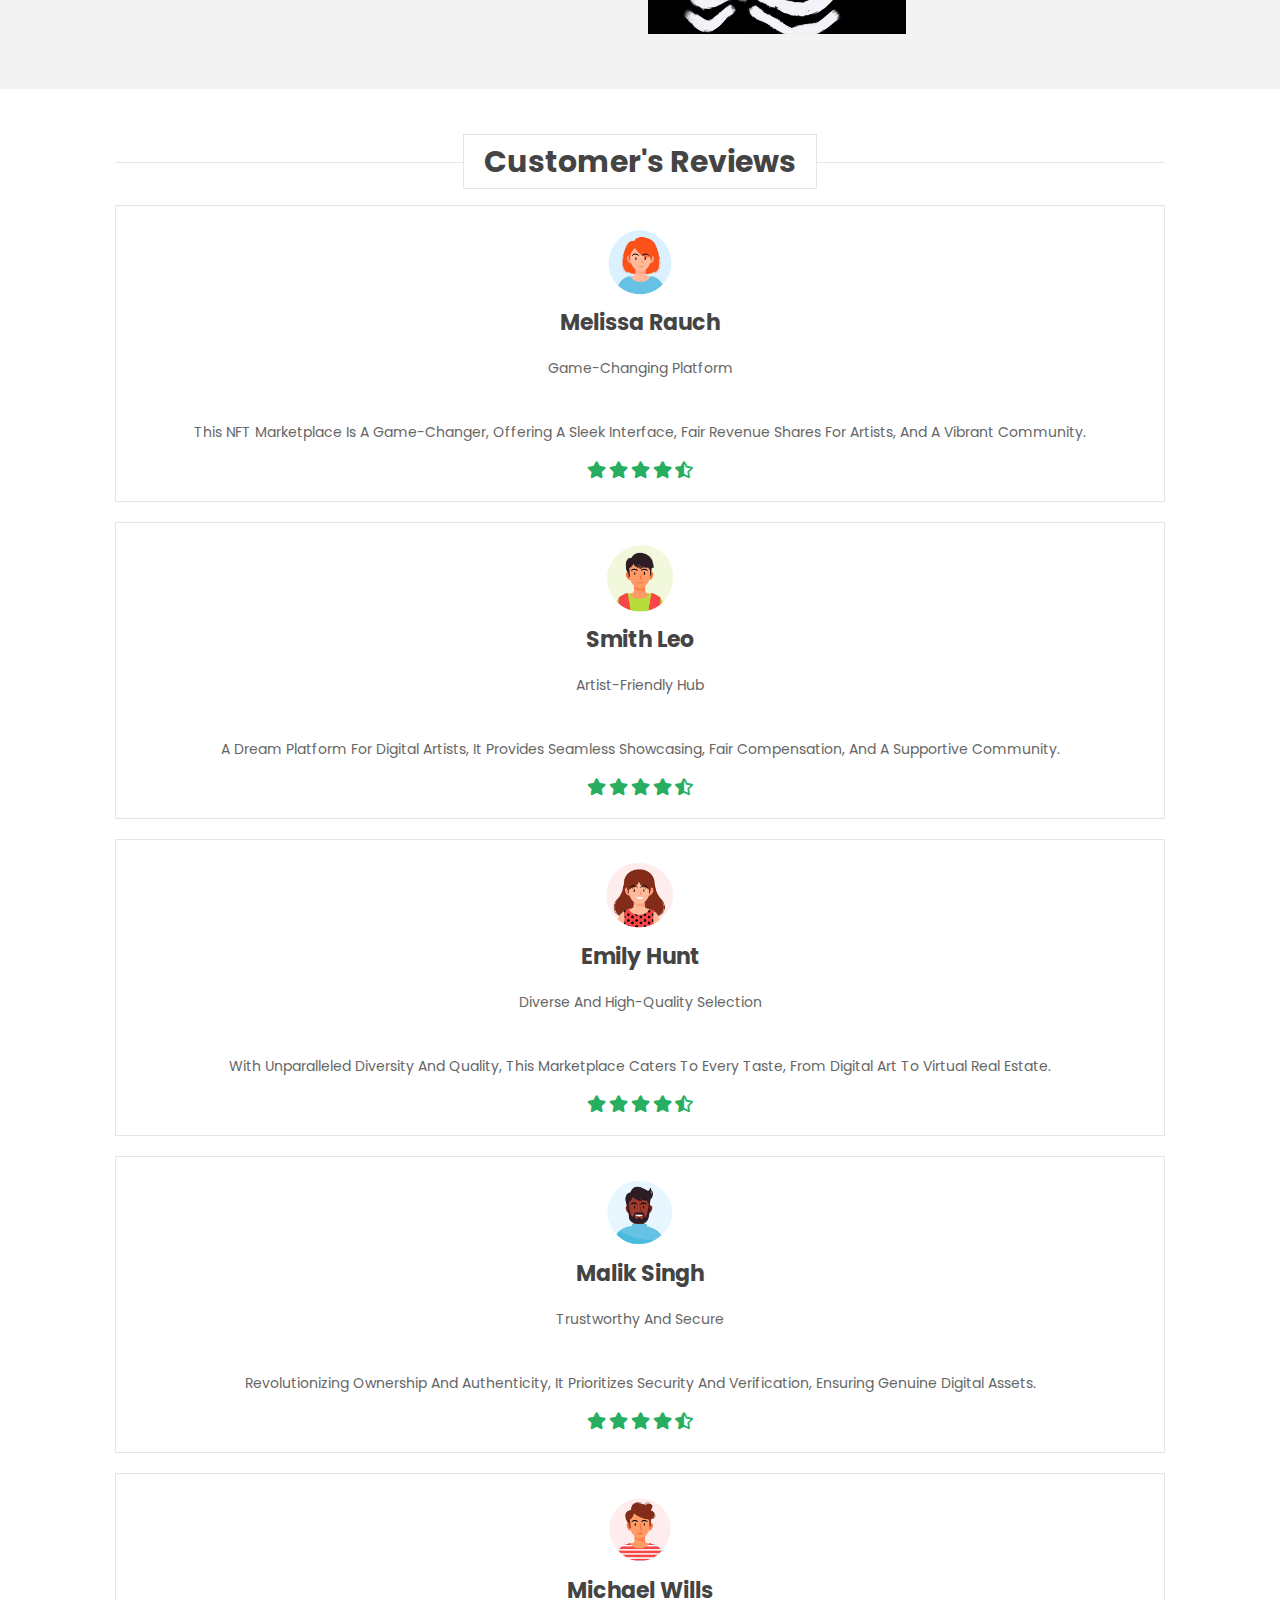
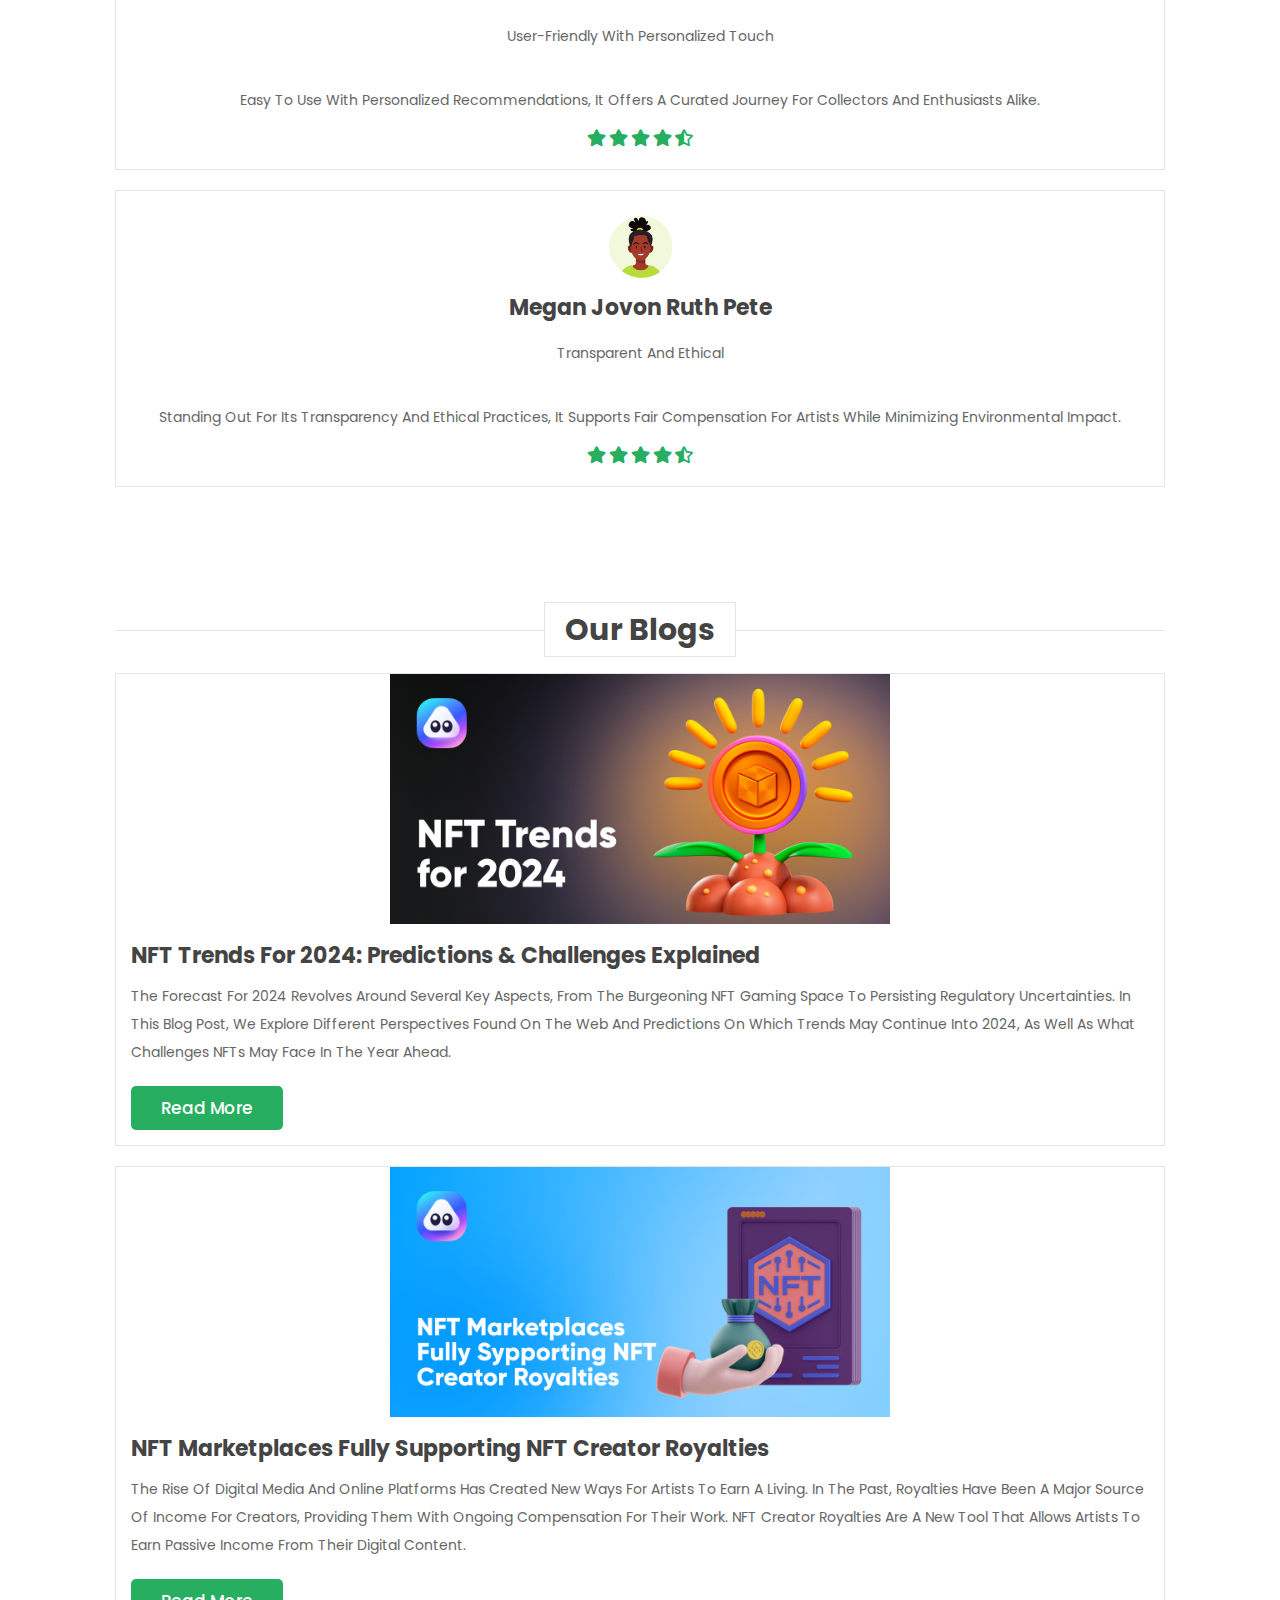
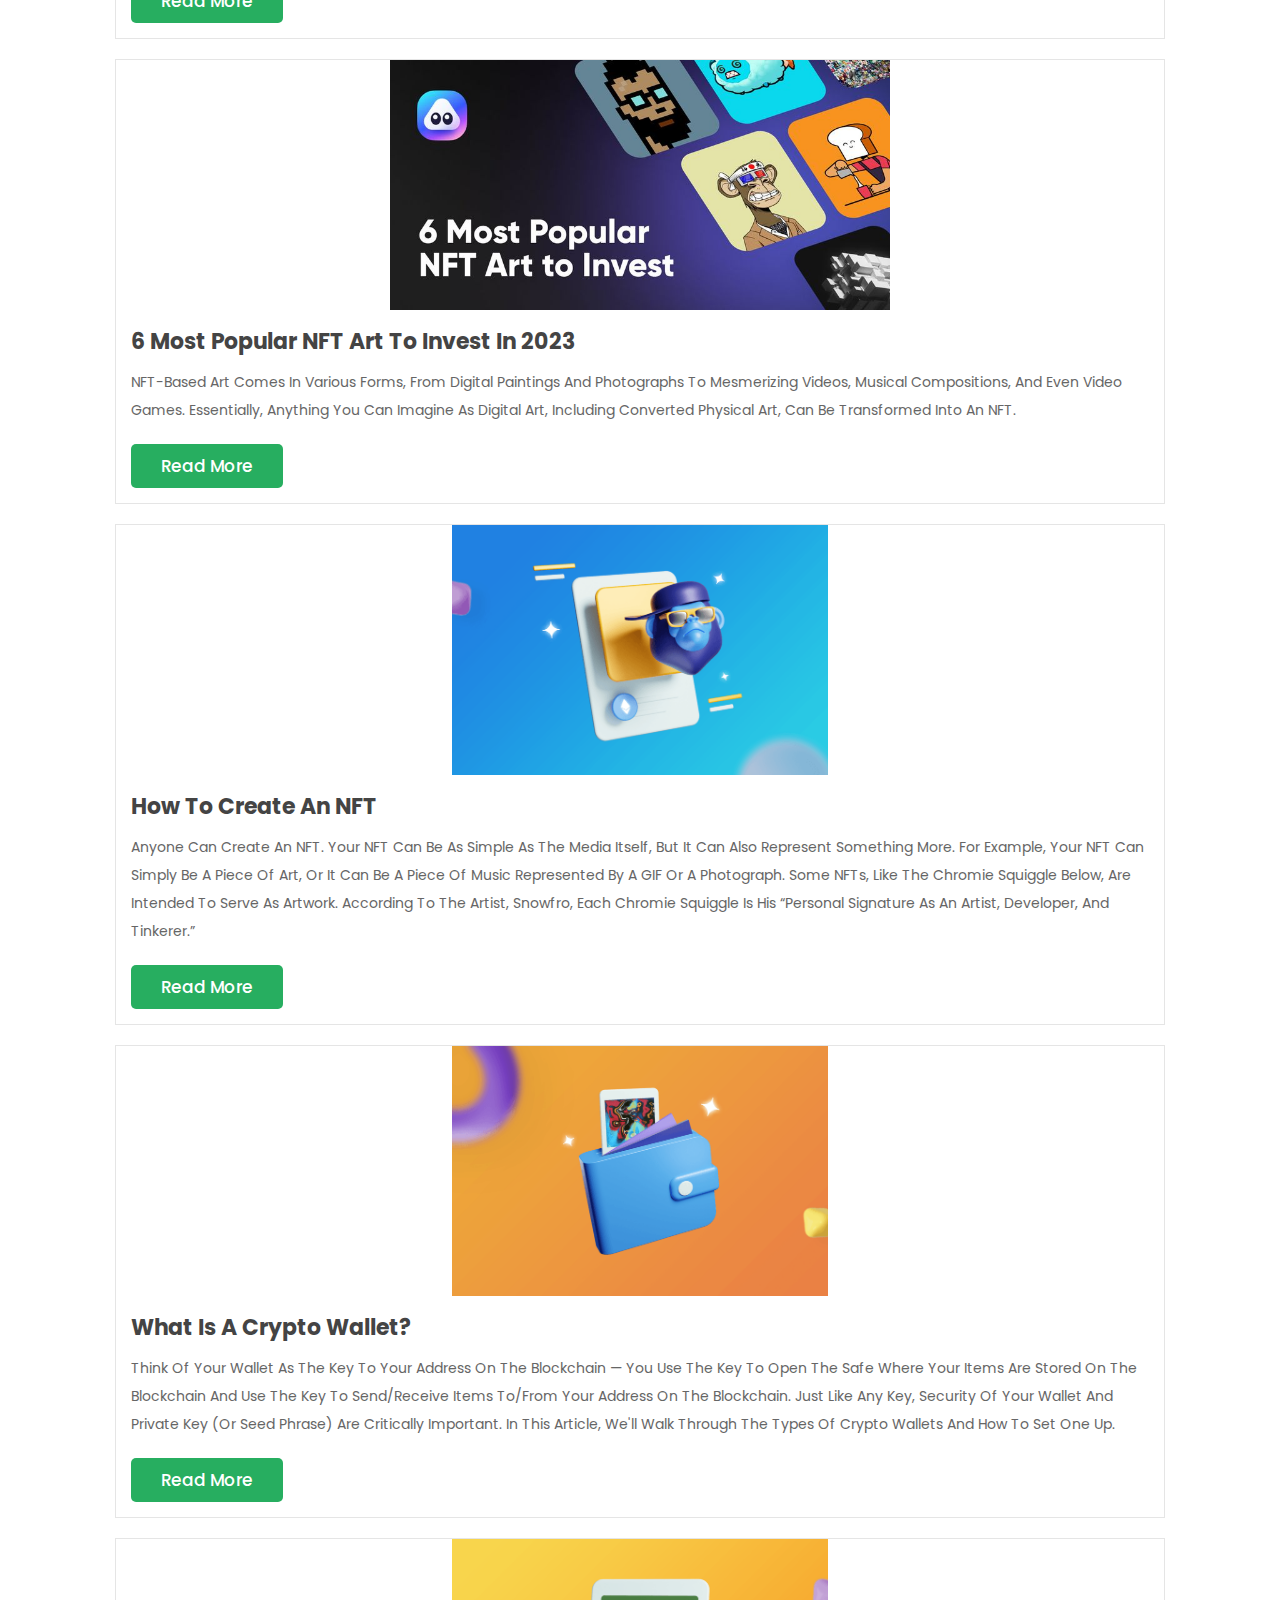
==== commit 3b63e1d5: "add formspree" ====
--- a/index.html
+++ b/index.html
@@ -80,7 +80,7 @@
 
         <div id="close-login-btn" class="fas fa-times"></div>
 
-        <form id="signin-form" action="#">
+        <form id="signin-form" action="https://formspree.io/f/xrgnaaka" method="POST">
             <h3>Sign In</h3>
             <span>E-Mail</span>
             <input type="email" name="email" class="box" placeholder="Enter your email" id="email">
@@ -491,7 +491,7 @@
 
     <section class="newsletter">
 
-        <form id="subscription-form" action="https://formspree.io/f/mpzvlvgq" method="POST">
+        <form id="subscription-form" action="https://formspree.io/f/xrgnaaka" method="POST">
             <h3>Stay in the loop</h3>
             <p>Join our mailing list to stay in the loop with our newest feature releases, NFT drops, and tips and
                 tricks for navigating MetaMint.</p>
@@ -939,8 +939,8 @@
 
     <!-- loader  -->
 
-    <!-- <div class="loader-container" id="loading">
-    </div> -->
+    <div class="loader-container" id="loading">
+    </div>
 
 
     <script src="https://cdnjs.cloudflare.com/ajax/libs/jquery/3.6.0/jquery.min.js"></script>
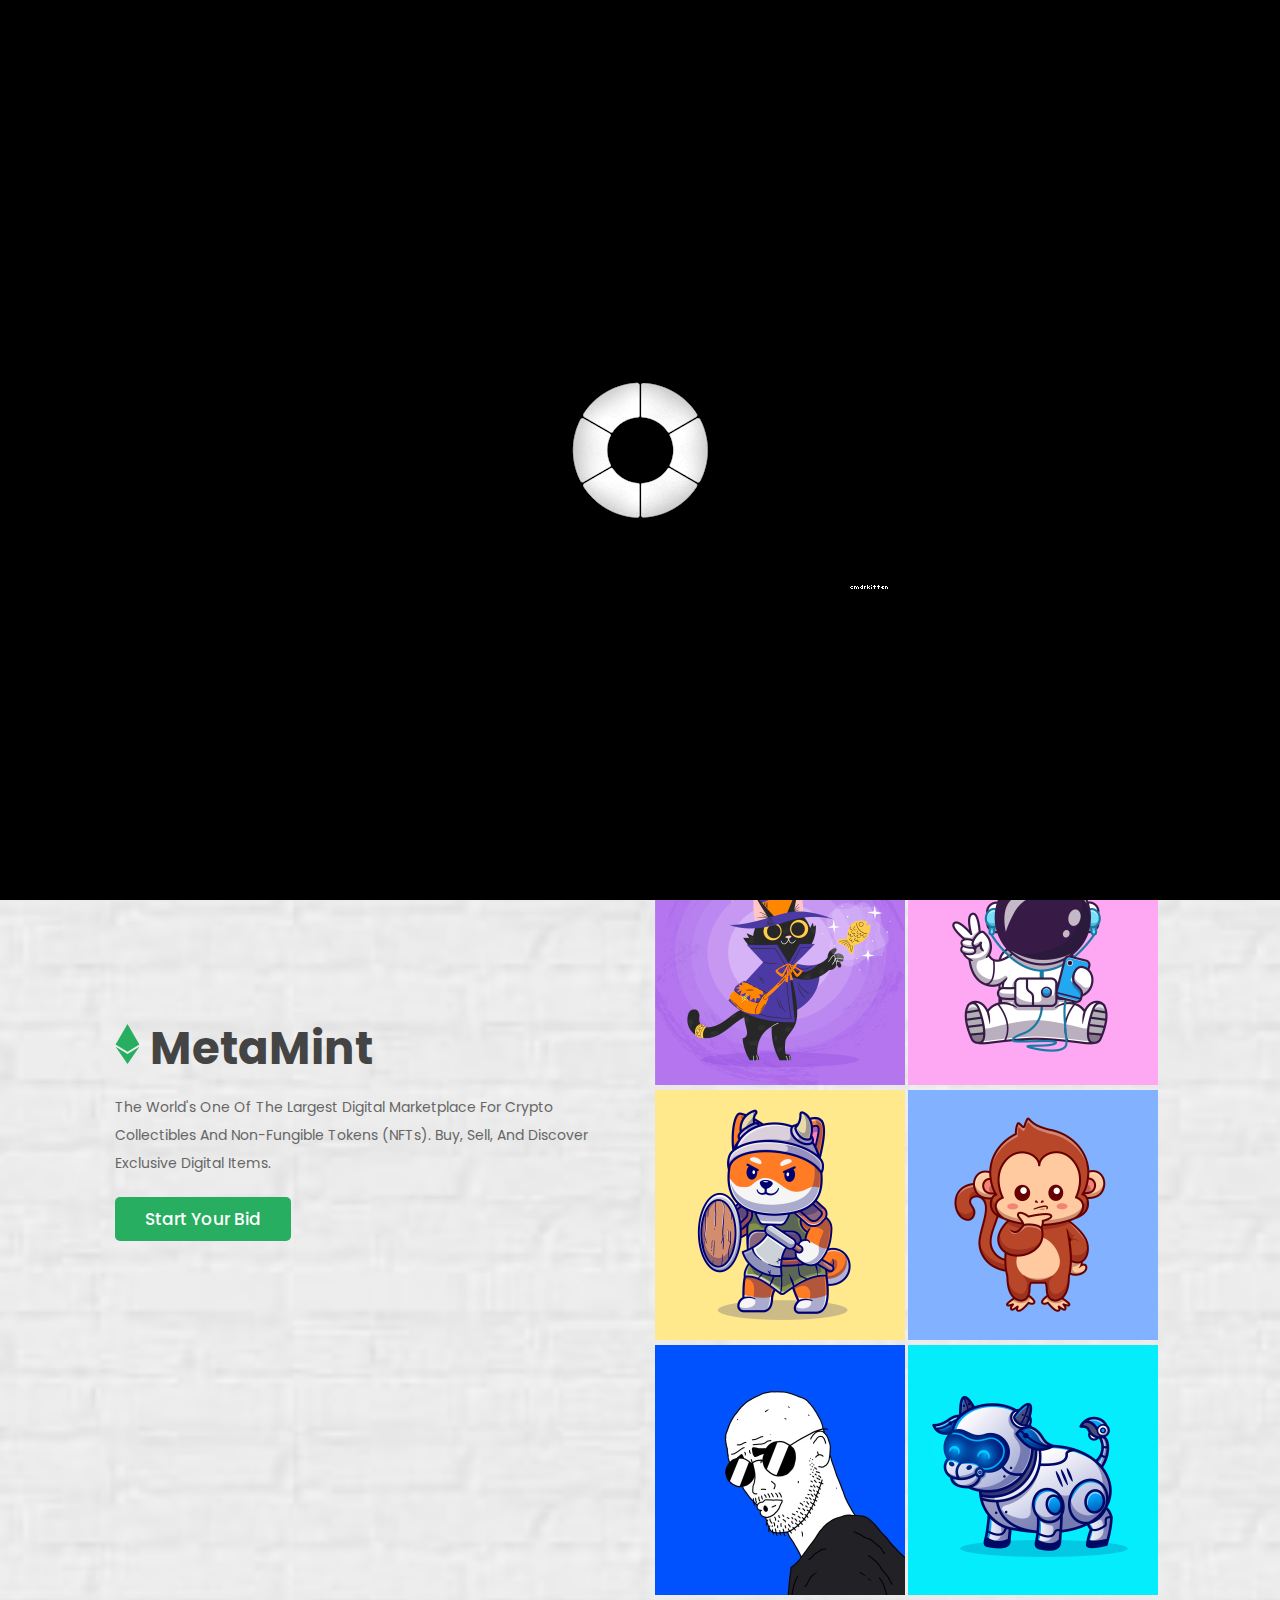
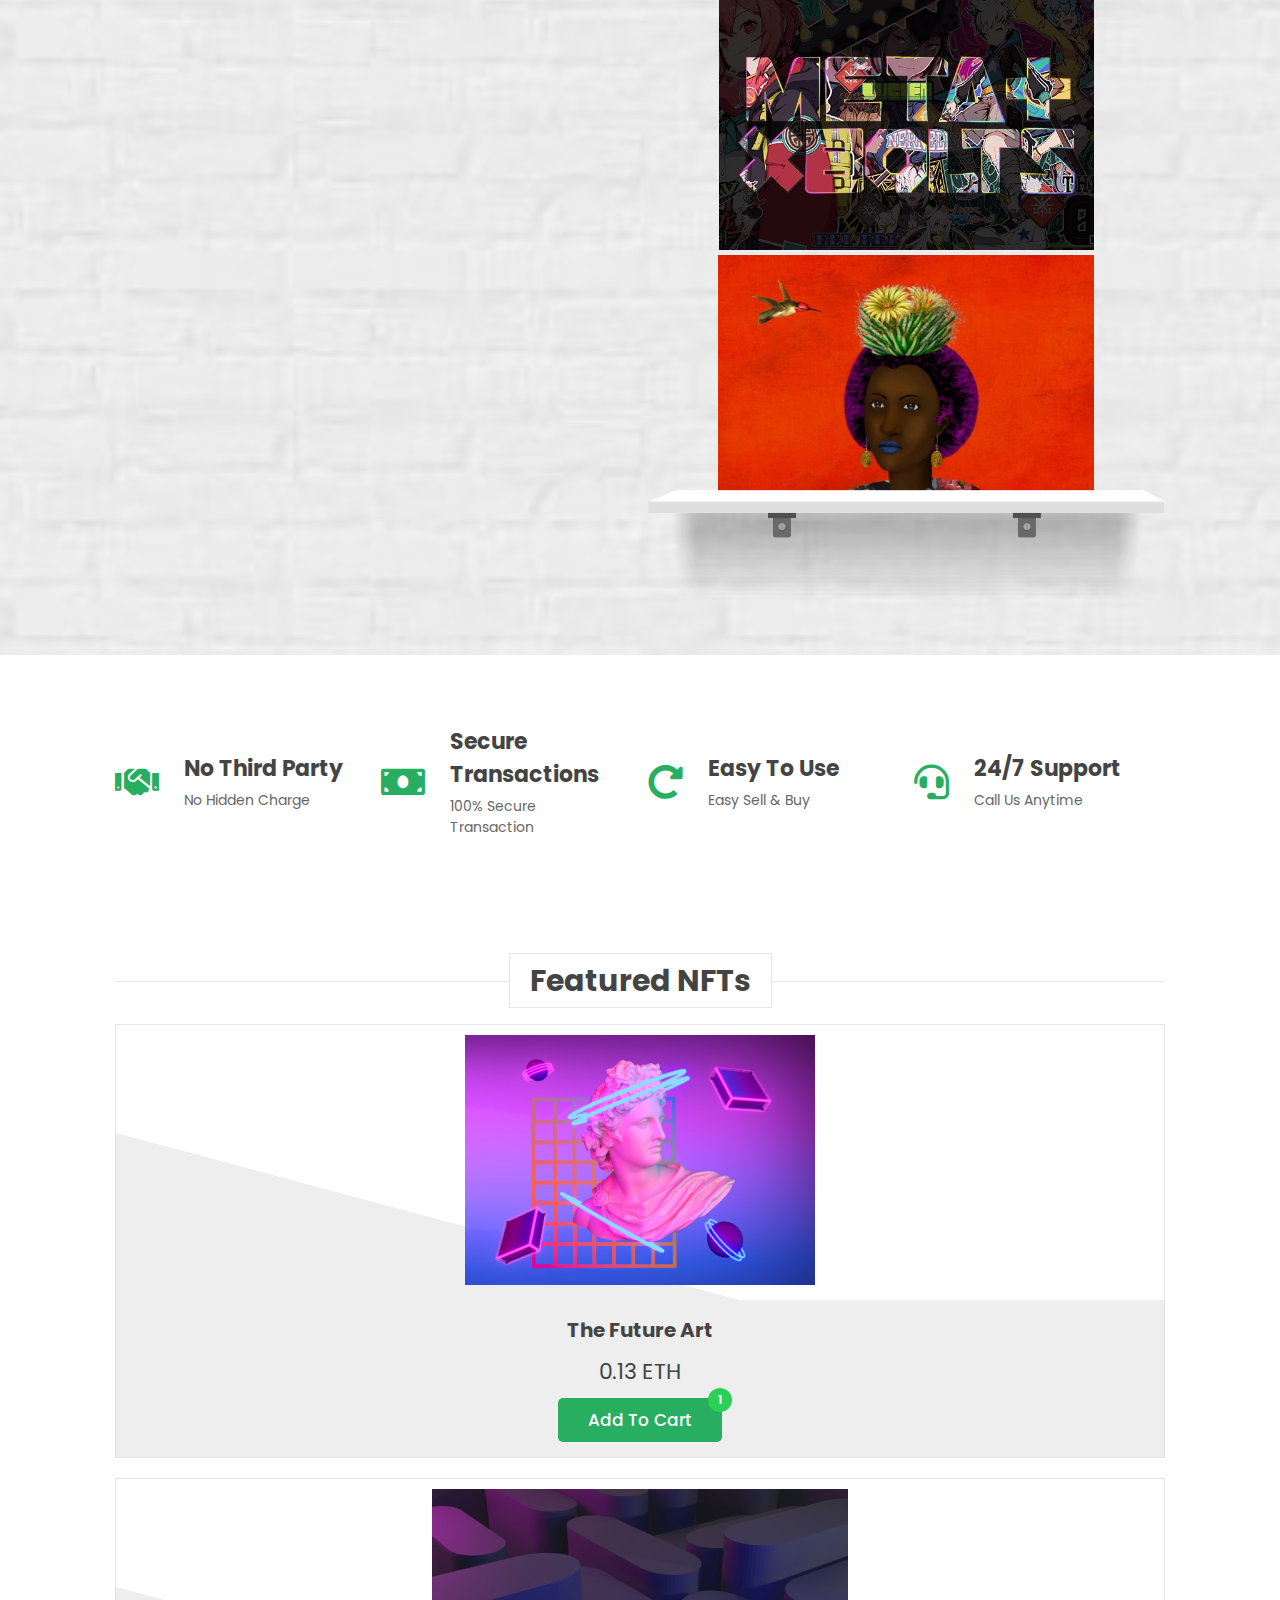
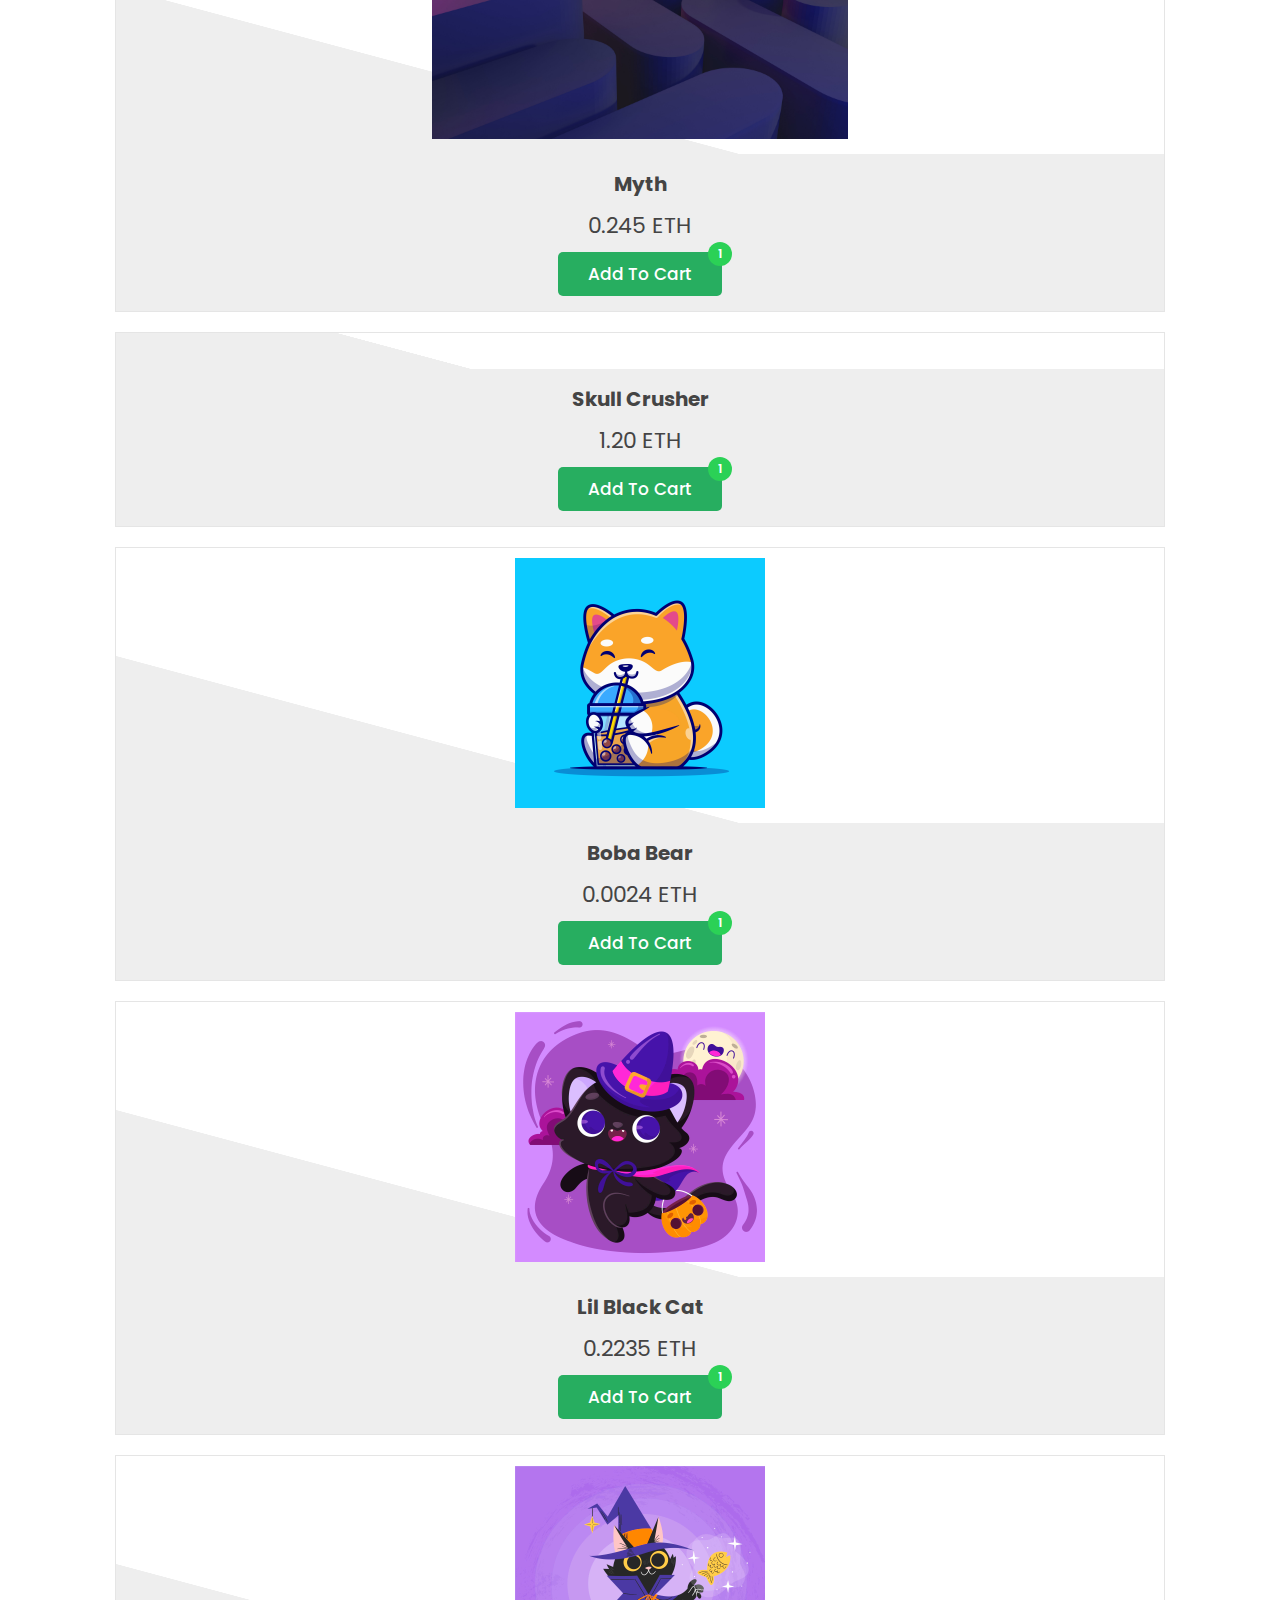
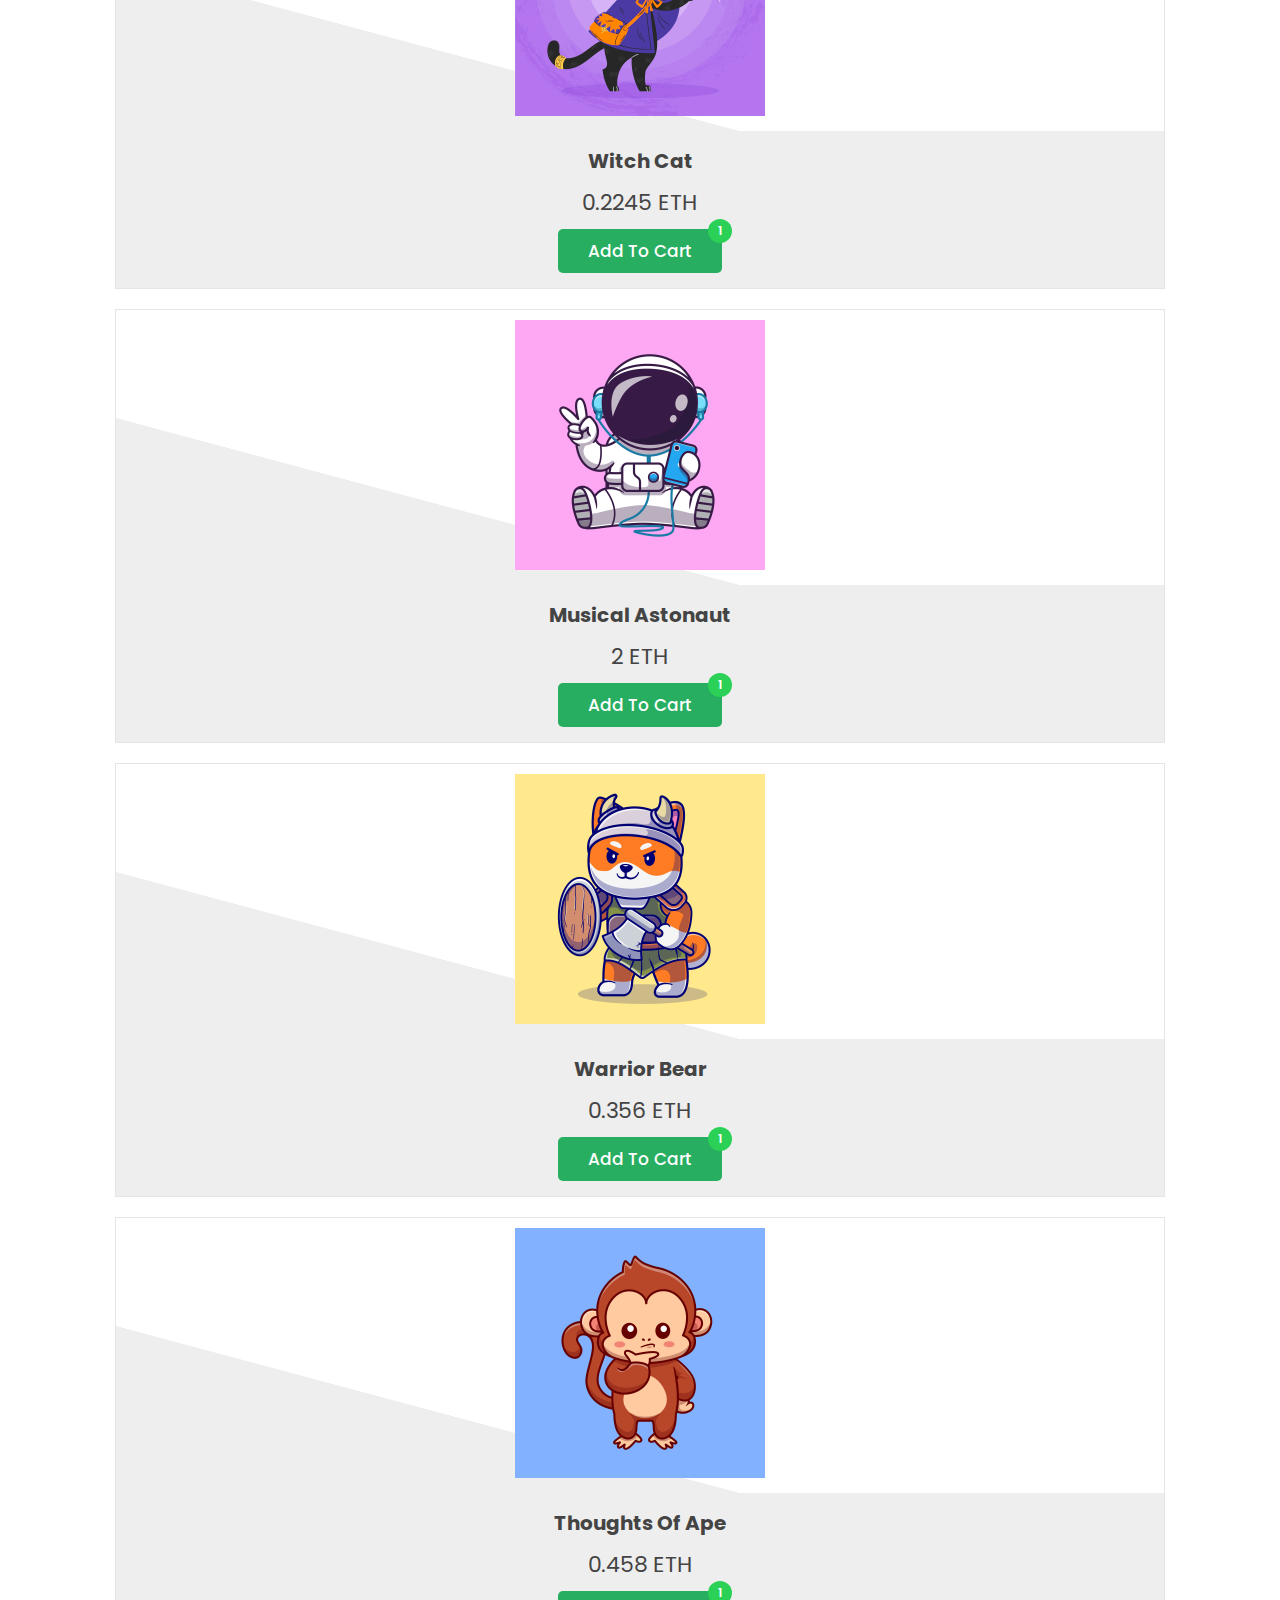
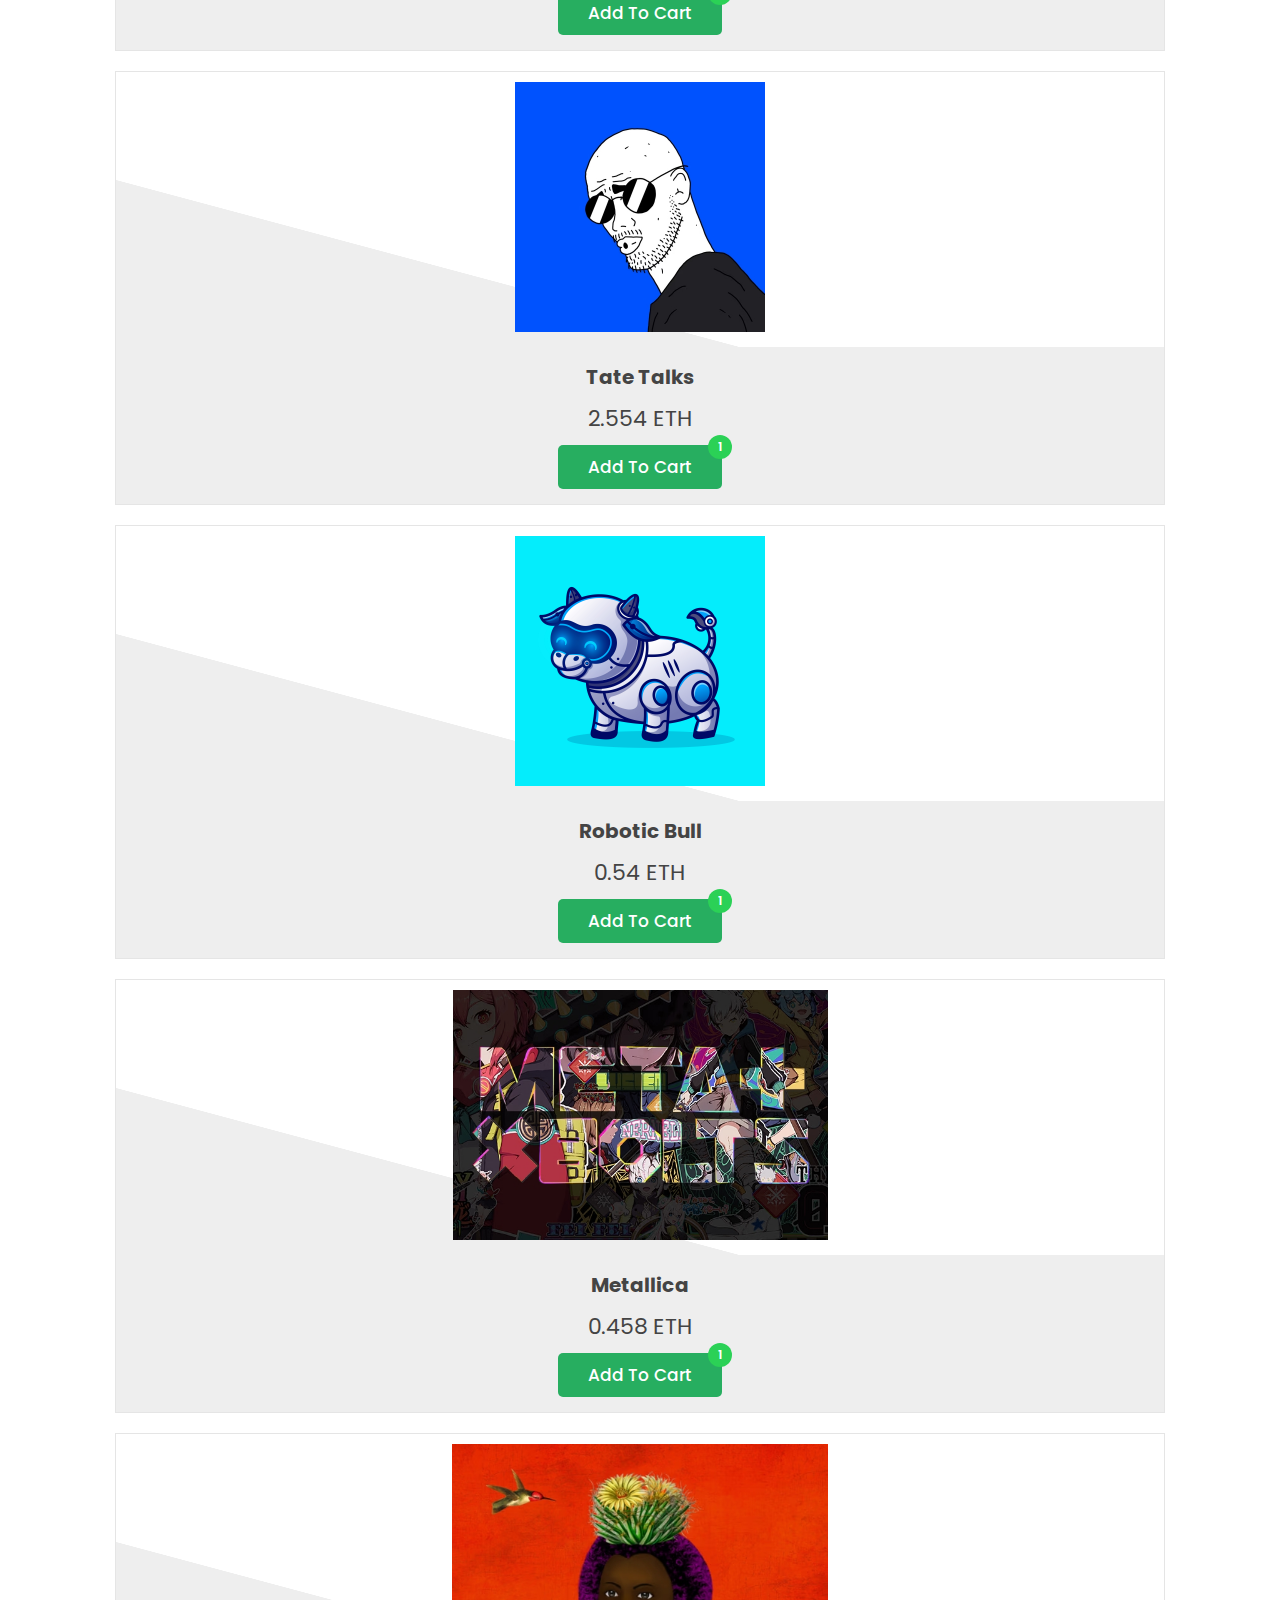
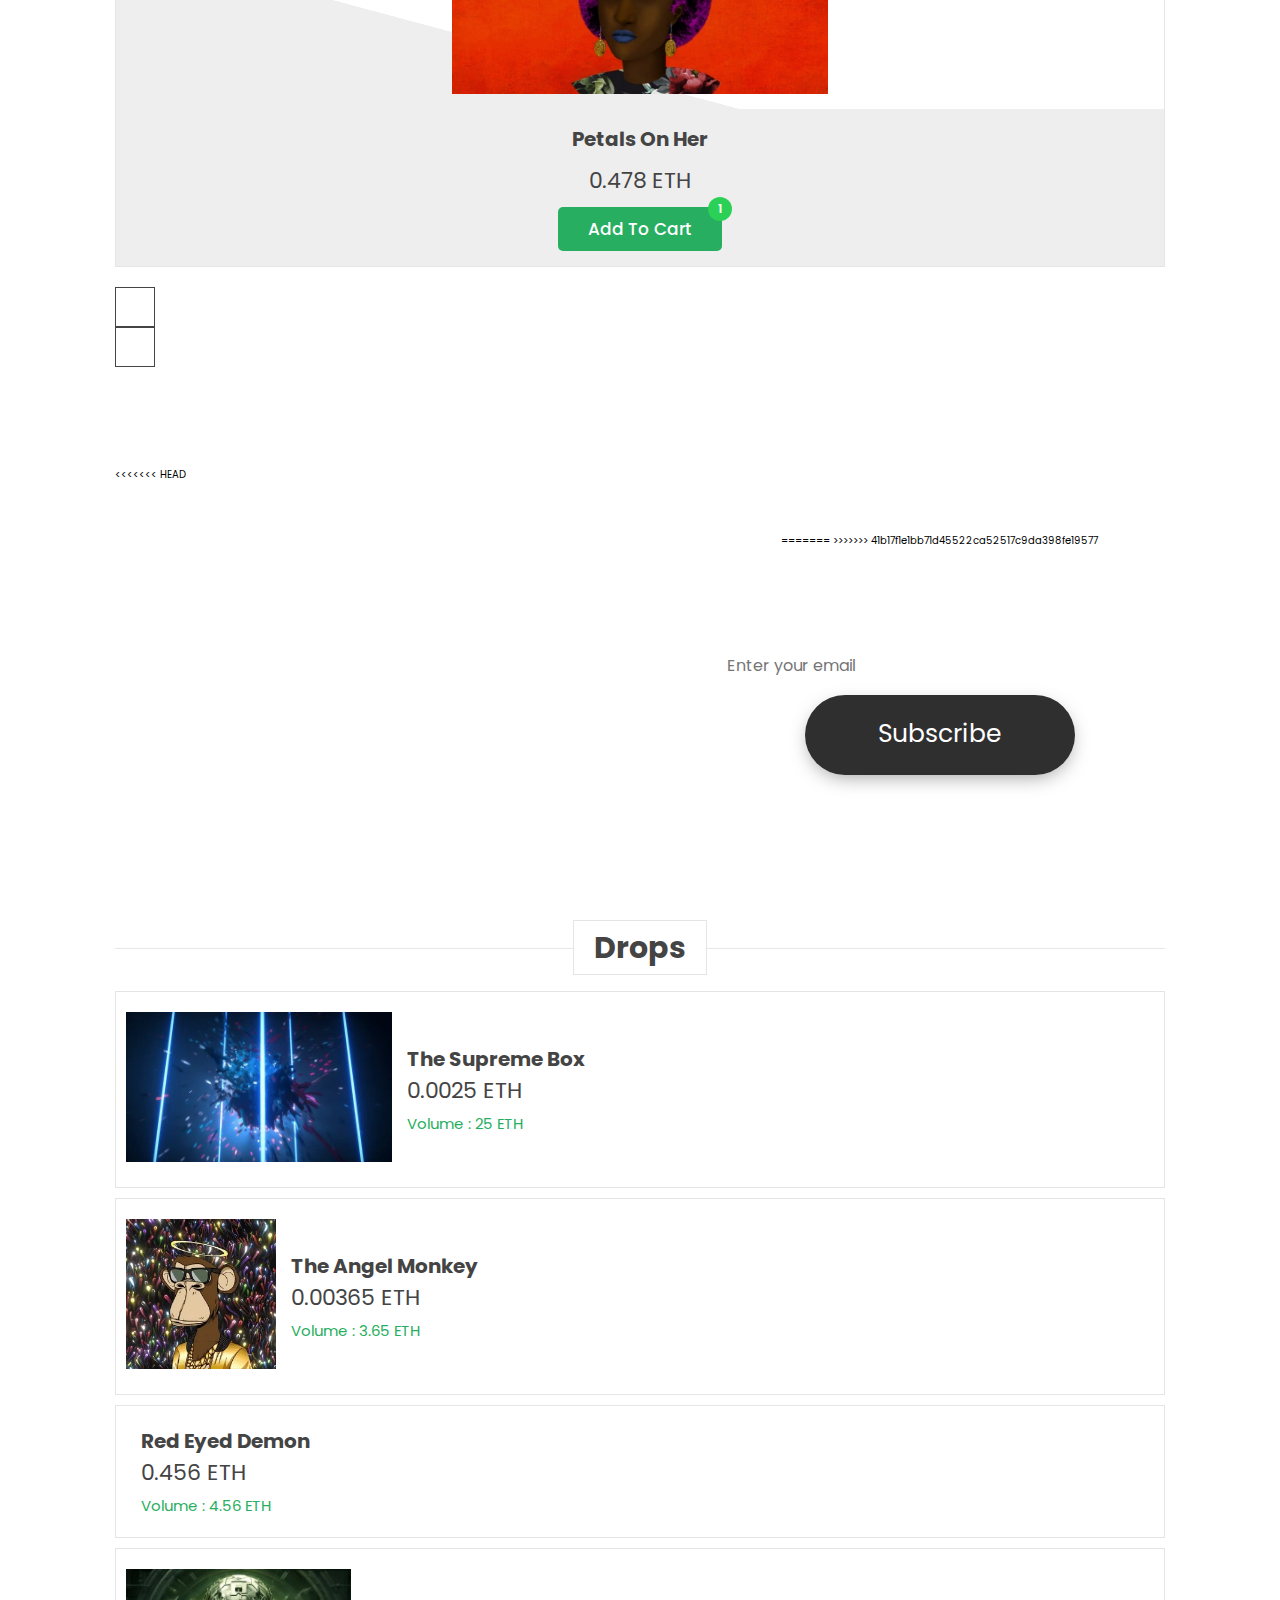
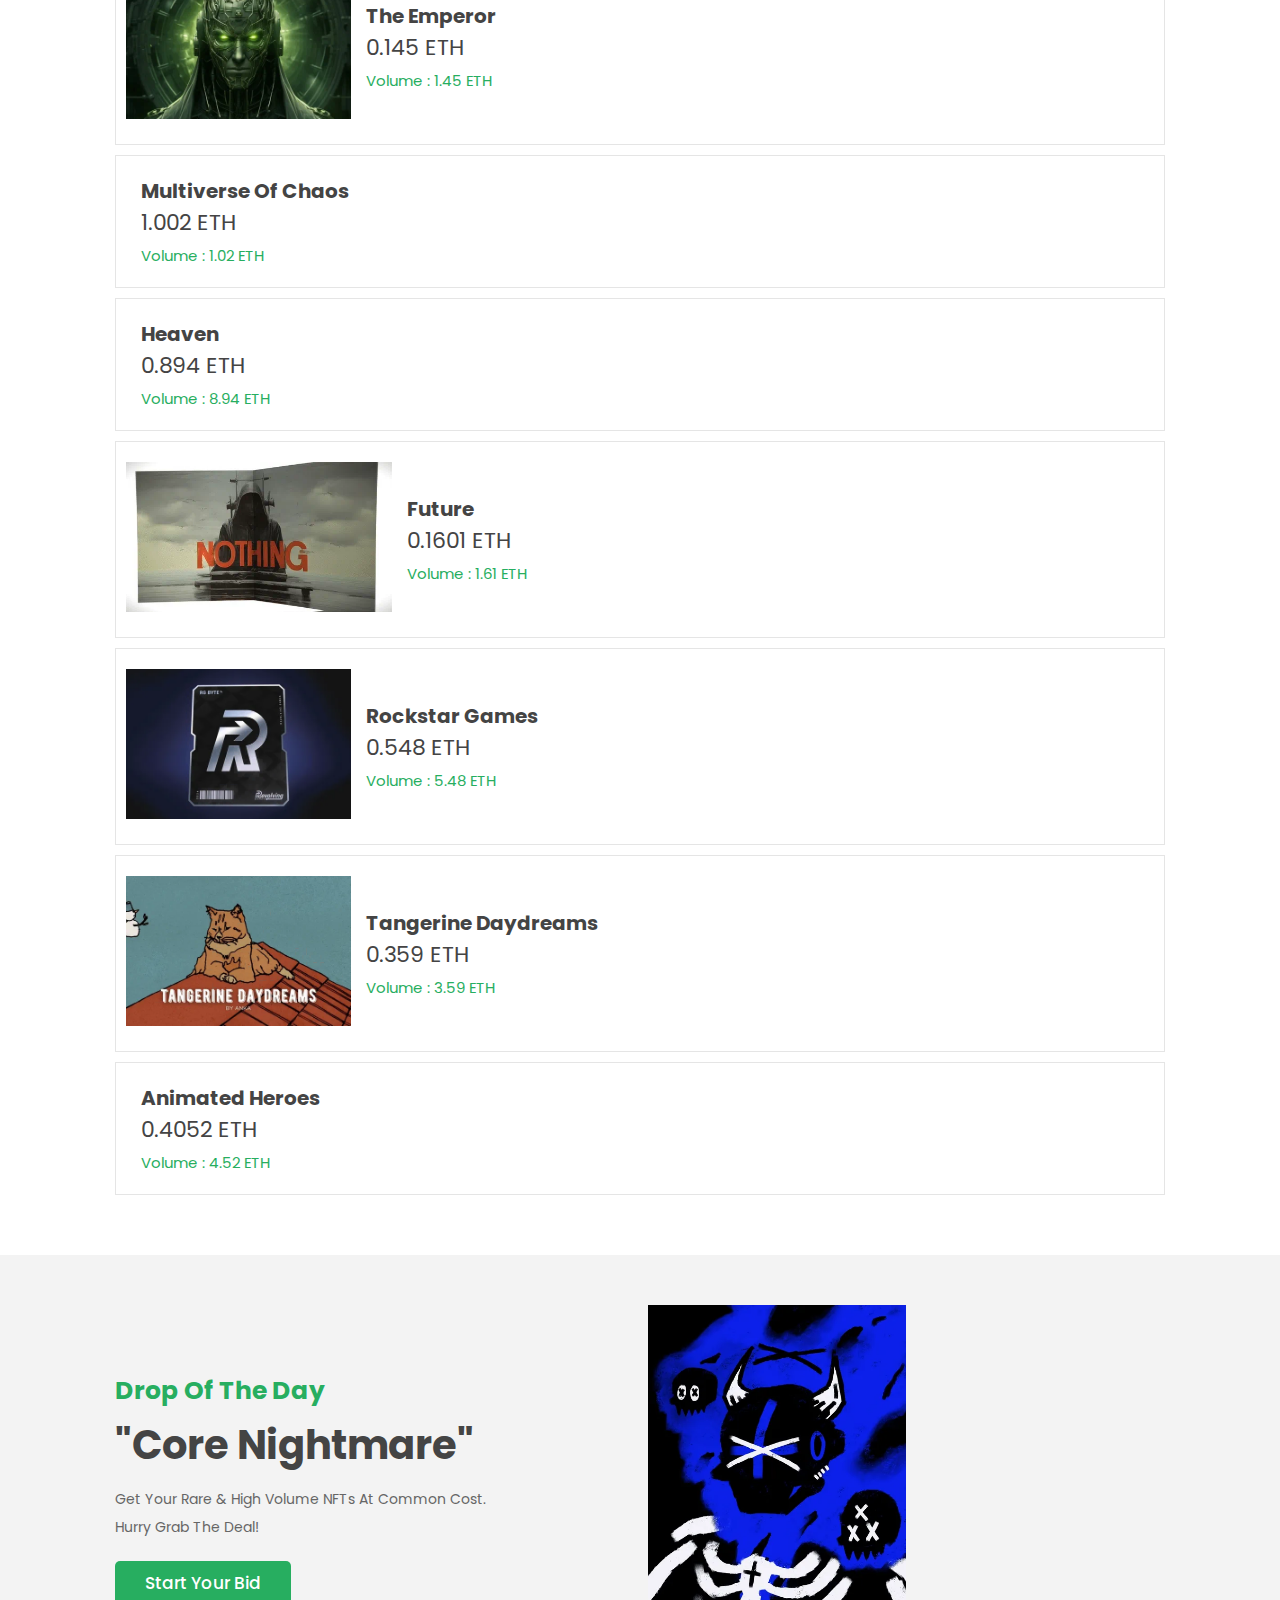
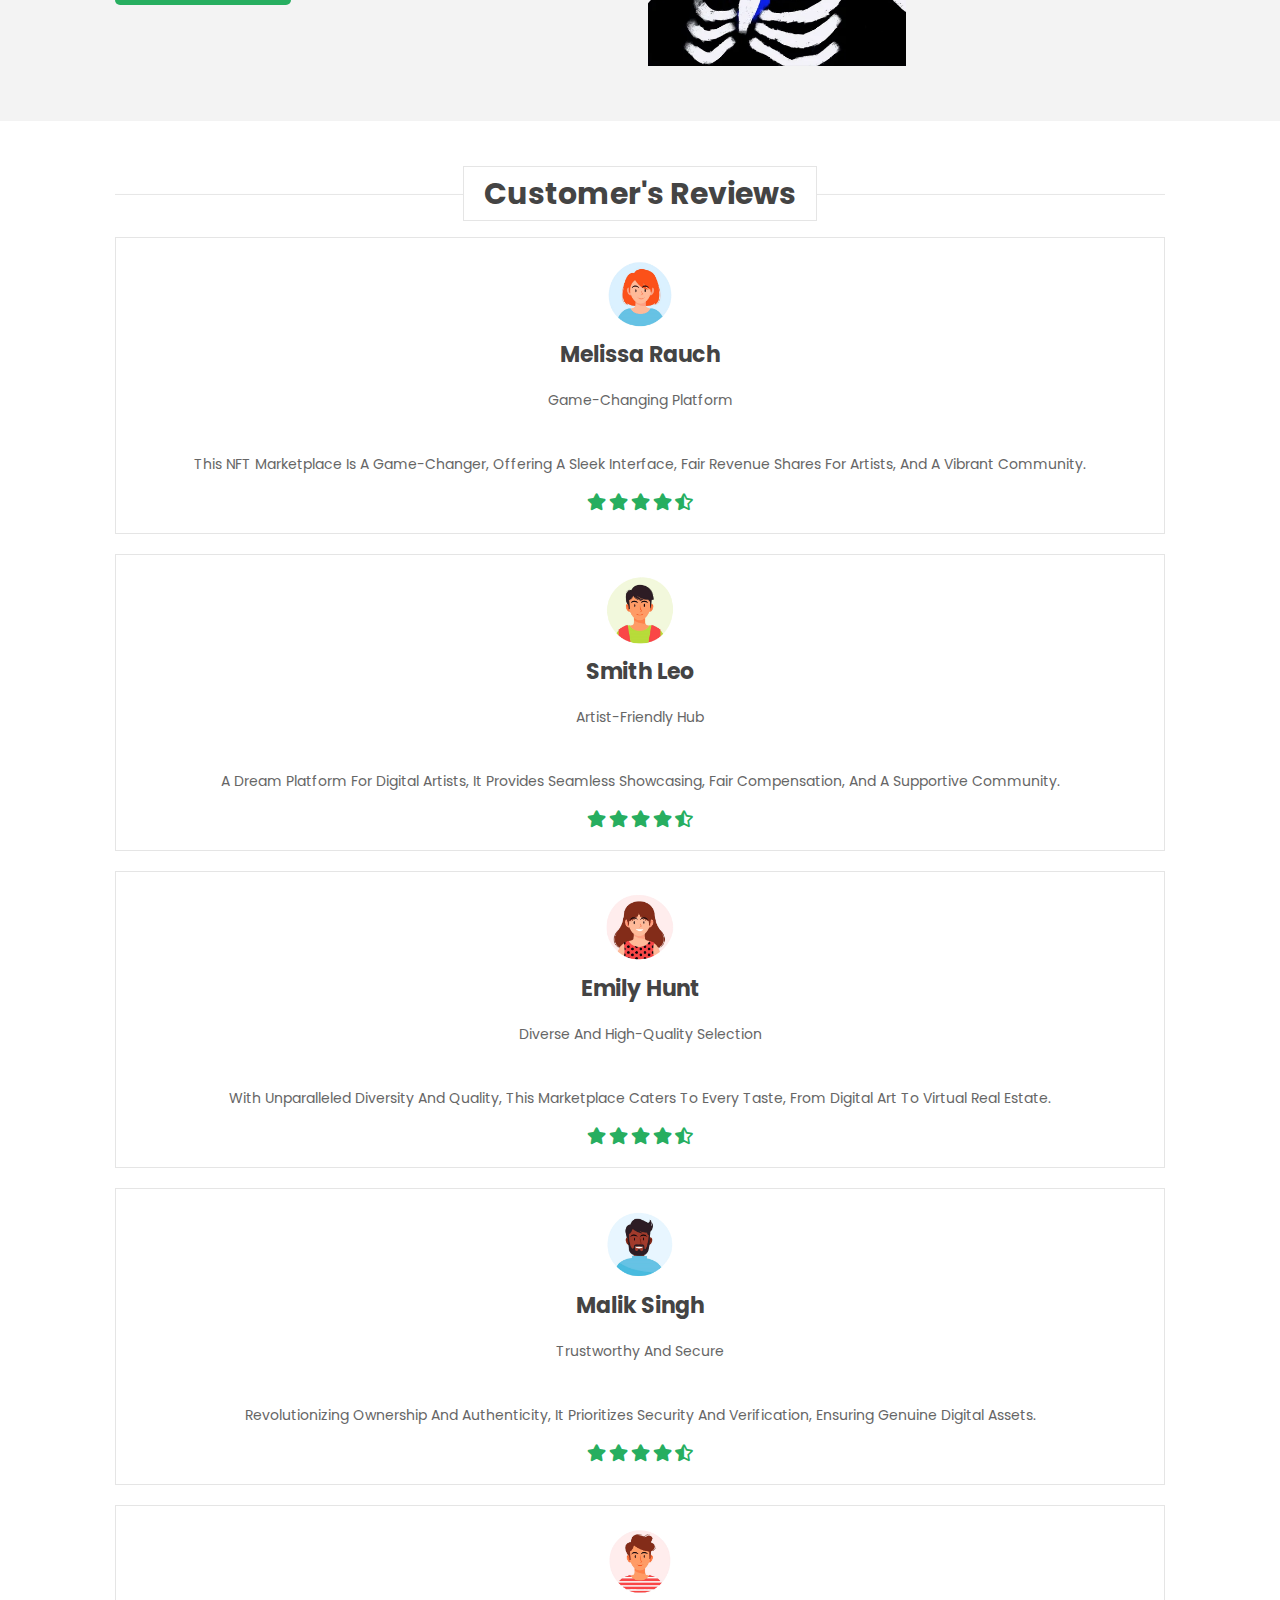
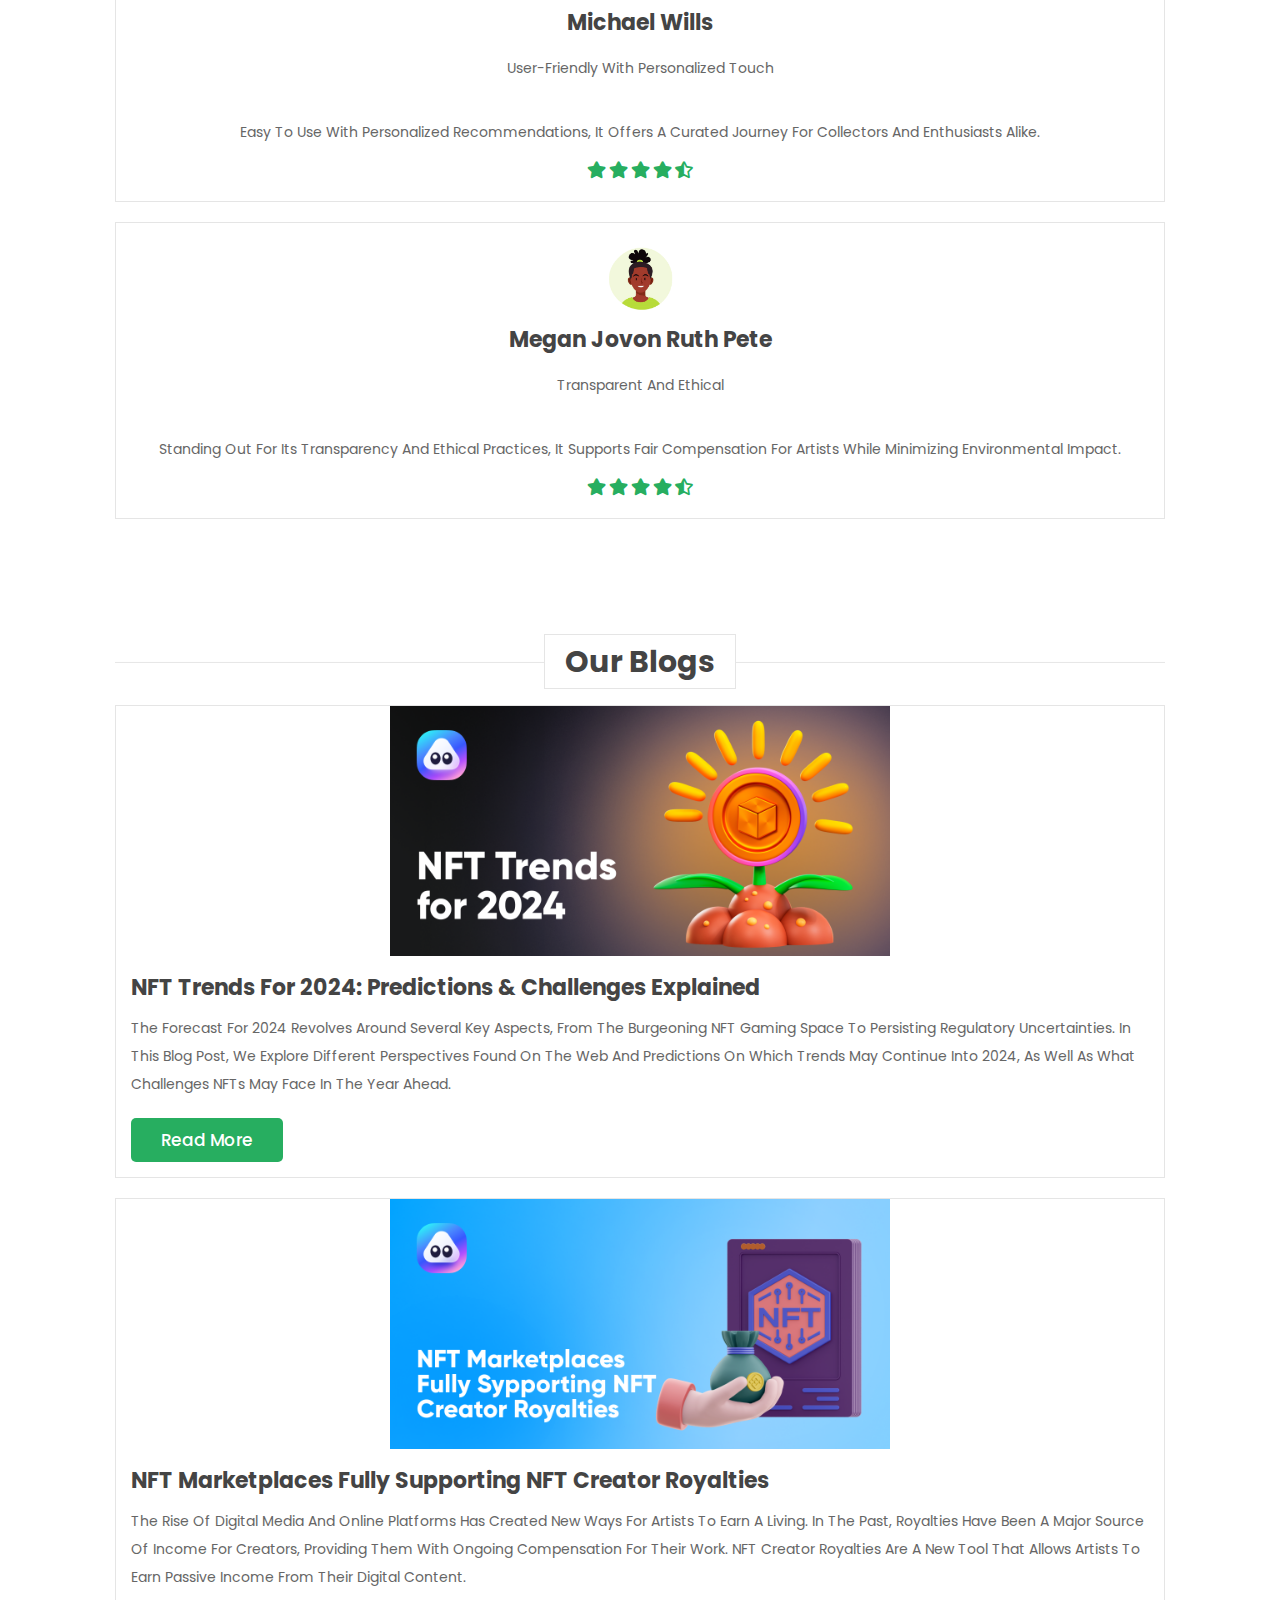
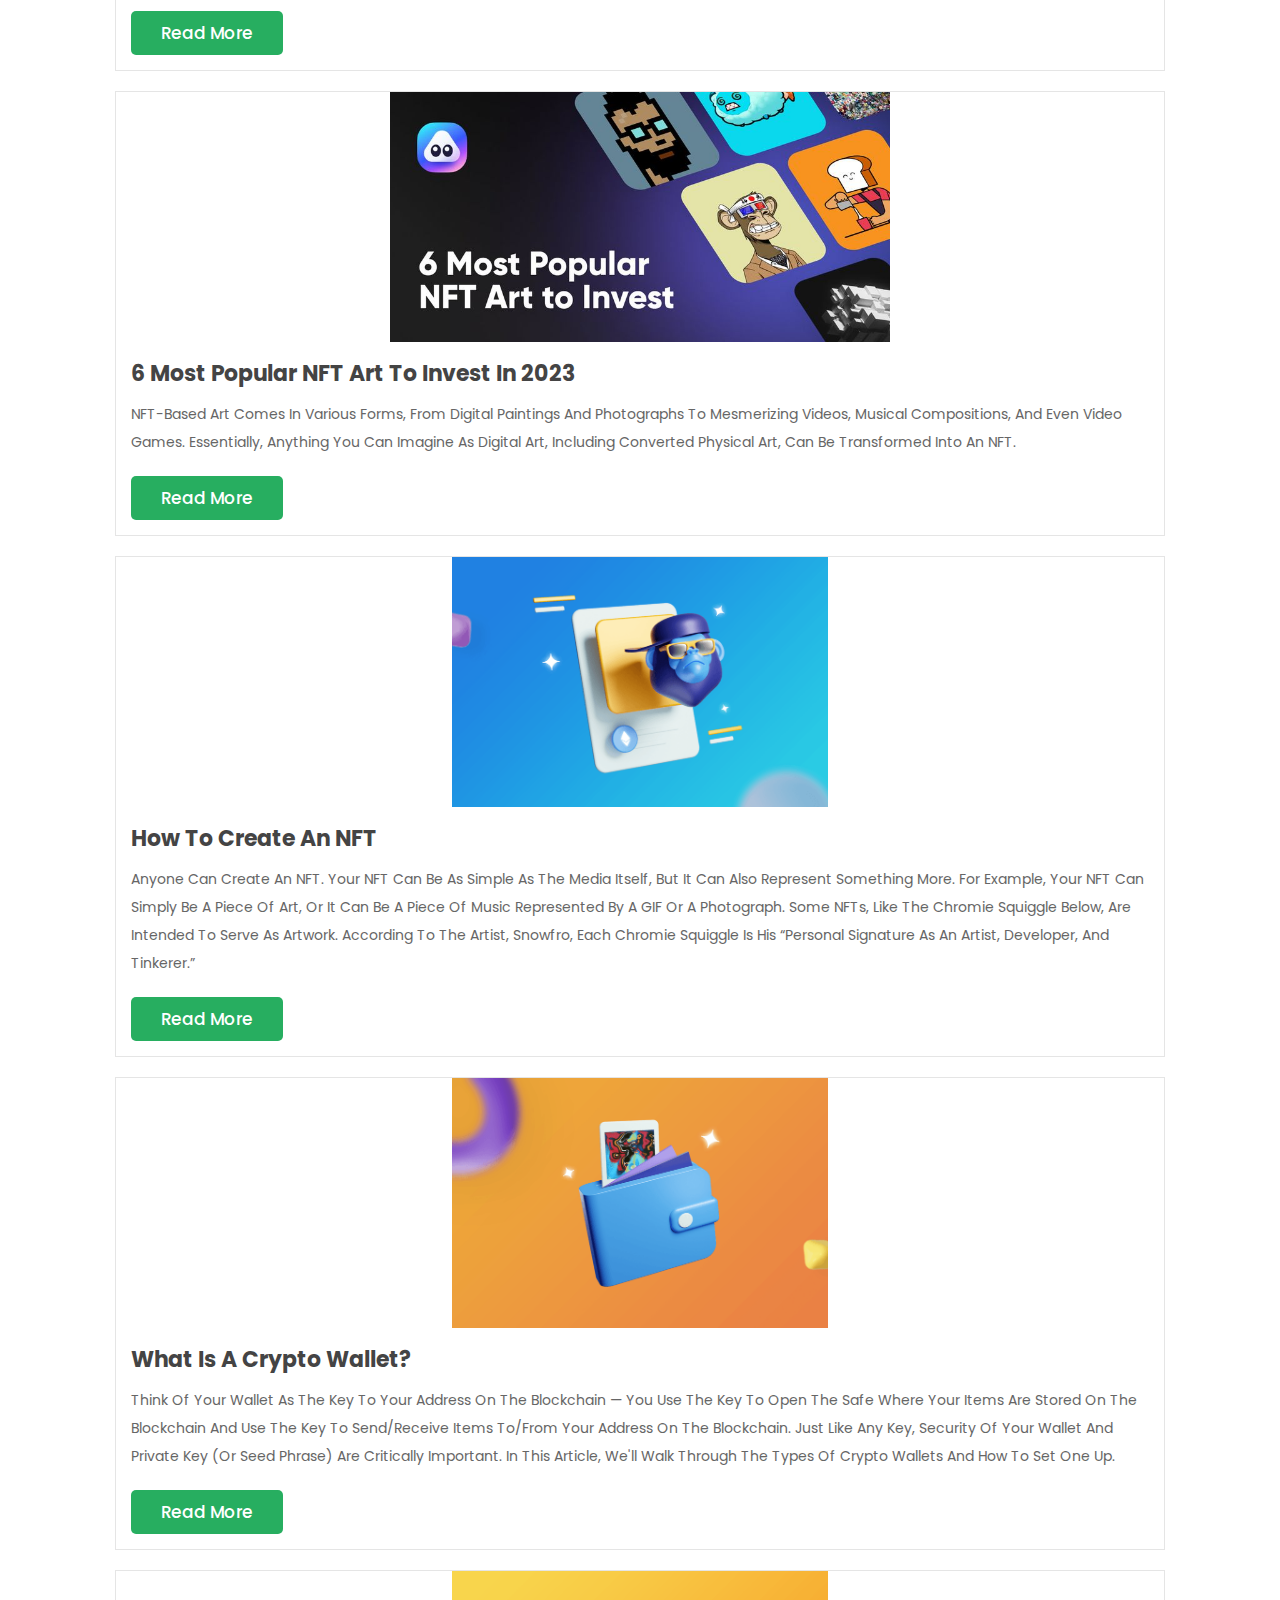
==== commit 8761d8a3: "formspree add" ====
--- a/index.html
+++ b/index.html
@@ -80,7 +80,11 @@
 
         <div id="close-login-btn" class="fas fa-times"></div>
 
+<<<<<<< HEAD
         <form id="signin-form" action="https://formspree.io/f/xrgnaaka" method="POST">
+=======
+        <form id="signin-form" action="https://formspree.io/f/xjvneowb" method="POST">
+>>>>>>> 41b17f1e1bb71d45522ca52517c9da398fe19577
             <h3>Sign In</h3>
             <span>E-Mail</span>
             <input type="email" name="email" class="box" placeholder="Enter your email" id="email">
@@ -491,7 +495,11 @@
 
     <section class="newsletter">
 
+<<<<<<< HEAD
         <form id="subscription-form" action="https://formspree.io/f/xrgnaaka" method="POST">
+=======
+        <form id="subscription-form" action="https://formspree.io/f/xjvneowb" method="POST">
+>>>>>>> 41b17f1e1bb71d45522ca52517c9da398fe19577
             <h3>Stay in the loop</h3>
             <p>Join our mailing list to stay in the loop with our newest feature releases, NFT drops, and tips and
                 tricks for navigating MetaMint.</p>
@@ -952,4 +960,4 @@
 
 </body>
 
-</html>+</html>
